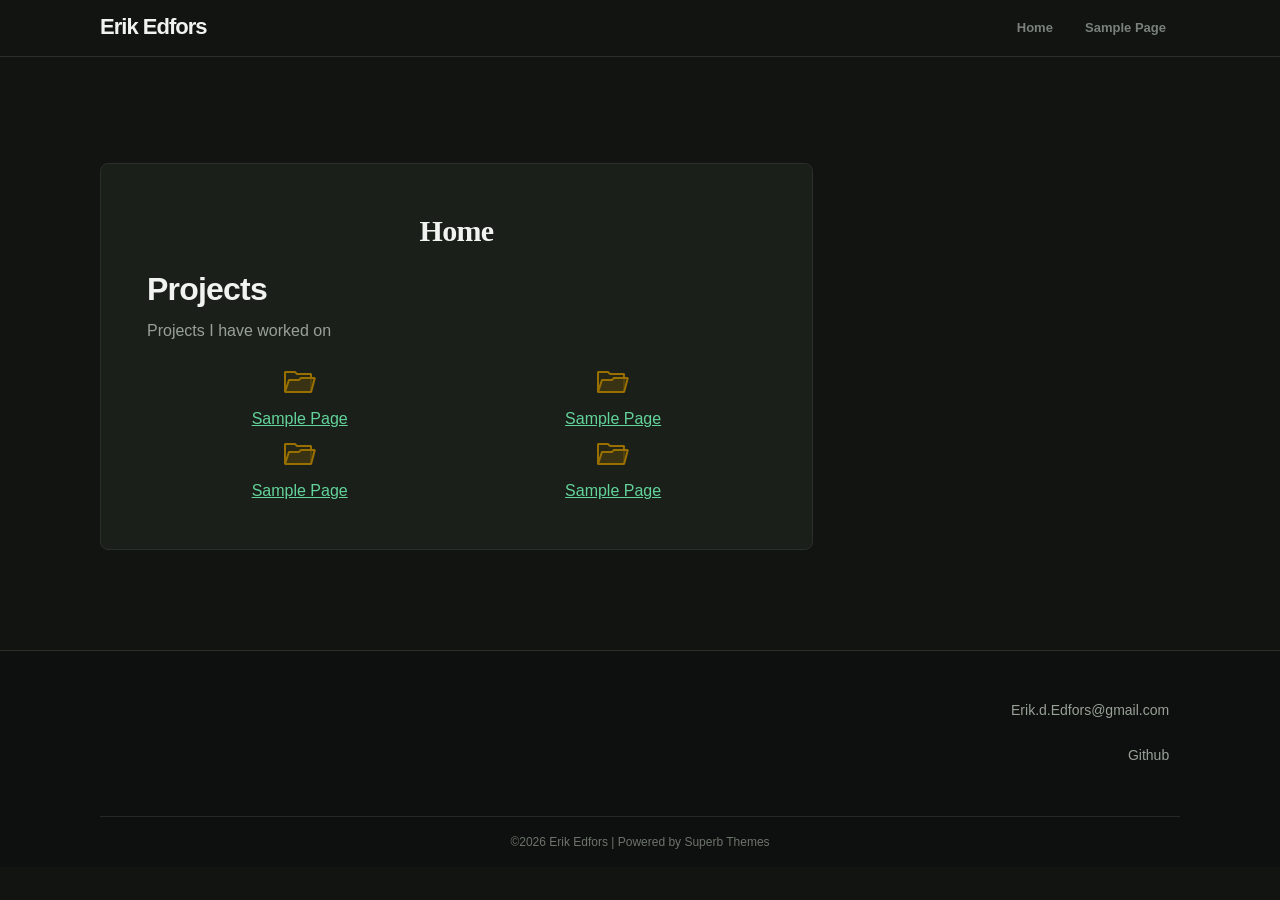
==== index.html @ 6022aa1e "First Test" ====
<!DOCTYPE html>
<html lang="en-US">
<head><meta charset="UTF-8">
	
	<meta name="viewport" content="width=device-width, initial-scale=1">
	<link rel="profile" href="http://gmpg.org/xfn/11">
	<title>Erik Edfors</title>
<meta name="robots" content="max-image-preview:large">




<style id="wp-img-auto-sizes-contain-inline-css">
img:is([sizes=auto i],[sizes^="auto," i]){contain-intrinsic-size:3000px 1500px}
/*# sourceURL=wp-img-auto-sizes-contain-inline-css */
</style>
<style id="wp-emoji-styles-inline-css">

	img.wp-smiley, img.emoji {
		display: inline !important;
		border: none !important;
		box-shadow: none !important;
		height: 1em !important;
		width: 1em !important;
		margin: 0 0.07em !important;
		vertical-align: -0.1em !important;
		background: none !important;
		padding: 0 !important;
	}
/*# sourceURL=wp-emoji-styles-inline-css */
</style>
<style id="wp-block-library-inline-css">
:root{--wp-block-synced-color:#7a00df;--wp-block-synced-color--rgb:122,0,223;--wp-bound-block-color:var(--wp-block-synced-color);--wp-editor-canvas-background:#ddd;--wp-admin-theme-color:#007cba;--wp-admin-theme-color--rgb:0,124,186;--wp-admin-theme-color-darker-10:#006ba1;--wp-admin-theme-color-darker-10--rgb:0,107,160.5;--wp-admin-theme-color-darker-20:#005a87;--wp-admin-theme-color-darker-20--rgb:0,90,135;--wp-admin-border-width-focus:2px}@media (min-resolution:192dpi){:root{--wp-admin-border-width-focus:1.5px}}.wp-element-button{cursor:pointer}:root .has-very-light-gray-background-color{background-color:#eee}:root .has-very-dark-gray-background-color{background-color:#313131}:root .has-very-light-gray-color{color:#eee}:root .has-very-dark-gray-color{color:#313131}:root .has-vivid-green-cyan-to-vivid-cyan-blue-gradient-background{background:linear-gradient(135deg,#00d084,#0693e3)}:root .has-purple-crush-gradient-background{background:linear-gradient(135deg,#34e2e4,#4721fb 50%,#ab1dfe)}:root .has-hazy-dawn-gradient-background{background:linear-gradient(135deg,#faaca8,#dad0ec)}:root .has-subdued-olive-gradient-background{background:linear-gradient(135deg,#fafae1,#67a671)}:root .has-atomic-cream-gradient-background{background:linear-gradient(135deg,#fdd79a,#004a59)}:root .has-nightshade-gradient-background{background:linear-gradient(135deg,#330968,#31cdcf)}:root .has-midnight-gradient-background{background:linear-gradient(135deg,#020381,#2874fc)}:root{--wp--preset--font-size--normal:16px;--wp--preset--font-size--huge:42px}.has-regular-font-size{font-size:1em}.has-larger-font-size{font-size:2.625em}.has-normal-font-size{font-size:var(--wp--preset--font-size--normal)}.has-huge-font-size{font-size:var(--wp--preset--font-size--huge)}:root .has-text-align-center{text-align:center}:root .has-text-align-left{text-align:left}:root .has-text-align-right{text-align:right}.has-fit-text{white-space:nowrap!important}#end-resizable-editor-section{display:none}.aligncenter{clear:both}.items-justified-left{justify-content:flex-start}.items-justified-center{justify-content:center}.items-justified-right{justify-content:flex-end}.items-justified-space-between{justify-content:space-between}.screen-reader-text{word-wrap:normal!important;border:0;clip-path:inset(50%);height:1px;margin:-1px;overflow:hidden;padding:0;position:absolute;width:1px;word-break:normal!important}.screen-reader-text:focus{background-color:#ddd;clip-path:none;color:#444;display:block;font-size:1em;height:auto;left:5px;line-height:normal;padding:15px 23px 14px;text-decoration:none;top:5px;width:auto;z-index:100000}html :where(.has-border-color){border-style:solid}html :where([style^=border-color],[style*=";border-color"],[style*="; border-color"]){border-style:solid}html :where([style^=border-top-color],[style*=";border-top-color"],[style*="; border-top-color"]){border-top-style:solid}html :where([style^=border-right-color],[style*=";border-right-color"],[style*="; border-right-color"]){border-right-style:solid}html :where([style^=border-bottom-color],[style*=";border-bottom-color"],[style*="; border-bottom-color"]){border-bottom-style:solid}html :where([style^=border-left-color],[style*=";border-left-color"],[style*="; border-left-color"]){border-left-style:solid}html :where([style^=border-width],[style*=";border-width"],[style*="; border-width"]){border-style:solid}html :where([style^=border-top-width],[style*=";border-top-width"],[style*="; border-top-width"]){border-top-style:solid}html :where([style^=border-right-width],[style*=";border-right-width"],[style*="; border-right-width"]){border-right-style:solid}html :where([style^=border-bottom-width],[style*=";border-bottom-width"],[style*="; border-bottom-width"]){border-bottom-style:solid}html :where([style^=border-left-width],[style*=";border-left-width"],[style*="; border-left-width"]){border-left-style:solid}html :where(img[class*=wp-image-]){height:auto;max-width:100%}:where(figure){margin:0 0 1em}html :where(.is-position-sticky){--wp-admin--admin-bar--position-offset:var(--wp-admin--admin-bar--height,0px)}@media screen and (max-width:600px){html :where(.is-position-sticky){--wp-admin--admin-bar--position-offset:0px}}

/*# sourceURL=/wp-includes/css/dist/block-library/common.min.css */
</style>
<style id="wp-block-heading-inline-css">
h1:where(.wp-block-heading).has-background,h2:where(.wp-block-heading).has-background,h3:where(.wp-block-heading).has-background,h4:where(.wp-block-heading).has-background,h5:where(.wp-block-heading).has-background,h6:where(.wp-block-heading).has-background{padding:1.25em 2.375em}h1.has-text-align-left[style*=writing-mode]:where([style*=vertical-lr]),h1.has-text-align-right[style*=writing-mode]:where([style*=vertical-rl]),h2.has-text-align-left[style*=writing-mode]:where([style*=vertical-lr]),h2.has-text-align-right[style*=writing-mode]:where([style*=vertical-rl]),h3.has-text-align-left[style*=writing-mode]:where([style*=vertical-lr]),h3.has-text-align-right[style*=writing-mode]:where([style*=vertical-rl]),h4.has-text-align-left[style*=writing-mode]:where([style*=vertical-lr]),h4.has-text-align-right[style*=writing-mode]:where([style*=vertical-rl]),h5.has-text-align-left[style*=writing-mode]:where([style*=vertical-lr]),h5.has-text-align-right[style*=writing-mode]:where([style*=vertical-rl]),h6.has-text-align-left[style*=writing-mode]:where([style*=vertical-lr]),h6.has-text-align-right[style*=writing-mode]:where([style*=vertical-rl]){rotate:180deg}
/*# sourceURL=/wp-includes/blocks/heading/style.min.css */
</style>
<style id="wp-block-image-inline-css">
.wp-block-image>a,.wp-block-image>figure>a{display:inline-block}.wp-block-image img{box-sizing:border-box;height:auto;max-width:100%;vertical-align:bottom}@media not (prefers-reduced-motion){.wp-block-image img.hide{visibility:hidden}.wp-block-image img.show{animation:show-content-image .4s}}.wp-block-image[style*=border-radius] img,.wp-block-image[style*=border-radius]>a{border-radius:inherit}.wp-block-image.has-custom-border img{box-sizing:border-box}.wp-block-image.aligncenter{text-align:center}.wp-block-image.alignfull>a,.wp-block-image.alignwide>a{width:100%}.wp-block-image.alignfull img,.wp-block-image.alignwide img{height:auto;width:100%}.wp-block-image .aligncenter,.wp-block-image .alignleft,.wp-block-image .alignright,.wp-block-image.aligncenter,.wp-block-image.alignleft,.wp-block-image.alignright{display:table}.wp-block-image .aligncenter>figcaption,.wp-block-image .alignleft>figcaption,.wp-block-image .alignright>figcaption,.wp-block-image.aligncenter>figcaption,.wp-block-image.alignleft>figcaption,.wp-block-image.alignright>figcaption{caption-side:bottom;display:table-caption}.wp-block-image .alignleft{float:left;margin:.5em 1em .5em 0}.wp-block-image .alignright{float:right;margin:.5em 0 .5em 1em}.wp-block-image .aligncenter{margin-left:auto;margin-right:auto}.wp-block-image :where(figcaption){margin-bottom:1em;margin-top:.5em}.wp-block-image.is-style-circle-mask img{border-radius:9999px}@supports ((-webkit-mask-image:none) or (mask-image:none)) or (-webkit-mask-image:none){.wp-block-image.is-style-circle-mask img{border-radius:0;-webkit-mask-image:url('data:image/svg+xml;utf8,<svg viewBox="0 0 100 100" xmlns="http://www.w3.org/2000/svg"><circle cx="50" cy="50" r="50"/></svg>');mask-image:url('data:image/svg+xml;utf8,<svg viewBox="0 0 100 100" xmlns="http://www.w3.org/2000/svg"><circle cx="50" cy="50" r="50"/></svg>');mask-mode:alpha;-webkit-mask-position:center;mask-position:center;-webkit-mask-repeat:no-repeat;mask-repeat:no-repeat;-webkit-mask-size:contain;mask-size:contain}}:root :where(.wp-block-image.is-style-rounded img,.wp-block-image .is-style-rounded img){border-radius:9999px}.wp-block-image figure{margin:0}.wp-lightbox-container{display:flex;flex-direction:column;position:relative}.wp-lightbox-container img{cursor:zoom-in}.wp-lightbox-container img:hover+button{opacity:1}.wp-lightbox-container button{align-items:center;backdrop-filter:blur(16px) saturate(180%);background-color:rgba(90,90,90,.25);border:none;border-radius:4px;cursor:zoom-in;display:flex;height:20px;justify-content:center;opacity:0;padding:0;position:absolute;right:16px;text-align:center;top:16px;width:20px;z-index:100}@media not (prefers-reduced-motion){.wp-lightbox-container button{transition:opacity .2s ease}}.wp-lightbox-container button:focus-visible{outline:3px auto rgba(90,90,90,.25);outline:3px auto -webkit-focus-ring-color;outline-offset:3px}.wp-lightbox-container button:hover{cursor:pointer;opacity:1}.wp-lightbox-container button:focus{opacity:1}.wp-lightbox-container button:focus,.wp-lightbox-container button:hover,.wp-lightbox-container button:not(:hover):not(:active):not(.has-background){background-color:rgba(90,90,90,.25);border:none}.wp-lightbox-overlay{box-sizing:border-box;cursor:zoom-out;height:100vh;left:0;overflow:hidden;position:fixed;top:0;visibility:hidden;width:100%;z-index:100000}.wp-lightbox-overlay .wp-lightbox-close-button{align-items:center;cursor:pointer;display:flex;font-family:inherit;gap:8px;justify-content:center;line-height:1;min-height:40px;min-width:40px;padding:0 4px;position:absolute;right:calc(env(safe-area-inset-right) + 16px);top:calc(env(safe-area-inset-top) + 16px);z-index:5000000}.wp-lightbox-overlay .wp-lightbox-close-button:focus,.wp-lightbox-overlay .wp-lightbox-close-button:hover,.wp-lightbox-overlay .wp-lightbox-close-button:not(:hover):not(:active):not(.has-background){background:none;border:none}.wp-lightbox-overlay .wp-lightbox-close-button:has(.wp-lightbox-close-text:not([hidden])) .wp-lightbox-close-icon svg{height:1em;width:1em}.wp-lightbox-overlay .wp-lightbox-close-icon svg{display:block}.wp-lightbox-overlay .wp-lightbox-navigation-button-next,.wp-lightbox-overlay .wp-lightbox-navigation-button-prev{align-items:center;bottom:16px;cursor:pointer;display:flex;font-family:inherit;gap:4px;justify-content:center;line-height:1;min-height:40px;min-width:40px;padding:0 8px;position:absolute;z-index:2000002}.wp-lightbox-overlay .wp-lightbox-navigation-button-next[hidden],.wp-lightbox-overlay .wp-lightbox-navigation-button-prev[hidden]{display:none}@media (min-width:960px){.wp-lightbox-overlay .wp-lightbox-navigation-button-next,.wp-lightbox-overlay .wp-lightbox-navigation-button-prev{bottom:50%;transform:translateY(-50%)}}.wp-lightbox-overlay .wp-lightbox-navigation-button-next:focus,.wp-lightbox-overlay .wp-lightbox-navigation-button-next:hover,.wp-lightbox-overlay .wp-lightbox-navigation-button-next:not(:hover):not(:active):not(.has-background),.wp-lightbox-overlay .wp-lightbox-navigation-button-prev:focus,.wp-lightbox-overlay .wp-lightbox-navigation-button-prev:hover,.wp-lightbox-overlay .wp-lightbox-navigation-button-prev:not(:hover):not(:active):not(.has-background){background:none;border:none;padding:0 8px}.wp-lightbox-overlay .wp-lightbox-navigation-button-next:has(.wp-lightbox-navigation-text:not([hidden])) .wp-lightbox-navigation-icon svg,.wp-lightbox-overlay .wp-lightbox-navigation-button-prev:has(.wp-lightbox-navigation-text:not([hidden])) .wp-lightbox-navigation-icon svg{display:block;height:1.5em;width:1.5em}.wp-lightbox-overlay .wp-lightbox-navigation-button-prev{left:calc(env(safe-area-inset-left) + 16px)}.wp-lightbox-overlay .wp-lightbox-navigation-button-next{right:calc(env(safe-area-inset-right) + 16px)}.wp-lightbox-overlay .wp-lightbox-navigation-icon svg{vertical-align:middle}.wp-lightbox-overlay .lightbox-image-container{height:var(--wp--lightbox-container-height);left:50%;overflow:hidden;position:absolute;top:50%;transform:translate(-50%,-50%);transform-origin:top left;width:var(--wp--lightbox-container-width);z-index:2000001}.wp-lightbox-overlay .wp-block-image{align-items:center;box-sizing:border-box;display:flex;height:100%;justify-content:center;margin:0;position:relative;transform-origin:0 0;width:100%;z-index:3000000}.wp-lightbox-overlay .wp-block-image img{height:var(--wp--lightbox-image-height);min-height:var(--wp--lightbox-image-height);min-width:var(--wp--lightbox-image-width);width:var(--wp--lightbox-image-width)}.wp-lightbox-overlay .wp-block-image figcaption{display:none}.wp-lightbox-overlay button{background:none;border:none}.wp-lightbox-overlay .scrim{background-color:#fff;height:100%;opacity:.9;position:absolute;width:100%;z-index:2000000}.wp-lightbox-overlay.active{visibility:visible}@media not (prefers-reduced-motion){.wp-lightbox-overlay.active{animation:turn-on-visibility .25s both}.wp-lightbox-overlay.active img{animation:turn-on-visibility .35s both}.wp-lightbox-overlay.show-closing-animation:not(.active){animation:turn-off-visibility .35s both}.wp-lightbox-overlay.show-closing-animation:not(.active) img{animation:turn-off-visibility .25s both}.wp-lightbox-overlay.zoom.active{animation:none;opacity:1;visibility:visible}.wp-lightbox-overlay.zoom.active .lightbox-image-container{animation:lightbox-zoom-in .4s}.wp-lightbox-overlay.zoom.active .lightbox-image-container img{animation:none}.wp-lightbox-overlay.zoom.active .scrim{animation:turn-on-visibility .4s forwards}.wp-lightbox-overlay.zoom.show-closing-animation:not(.active){animation:none}.wp-lightbox-overlay.zoom.show-closing-animation:not(.active) .lightbox-image-container{animation:lightbox-zoom-out .4s}.wp-lightbox-overlay.zoom.show-closing-animation:not(.active) .lightbox-image-container img{animation:none}.wp-lightbox-overlay.zoom.show-closing-animation:not(.active) .scrim{animation:turn-off-visibility .4s forwards}}@keyframes show-content-image{0%{visibility:hidden}99%{visibility:hidden}to{visibility:visible}}@keyframes turn-on-visibility{0%{opacity:0}to{opacity:1}}@keyframes turn-off-visibility{0%{opacity:1;visibility:visible}99%{opacity:0;visibility:visible}to{opacity:0;visibility:hidden}}@keyframes lightbox-zoom-in{0%{transform:translate(calc((-100vw + var(--wp--lightbox-scrollbar-width))/2 + var(--wp--lightbox-initial-left-position)),calc(-50vh + var(--wp--lightbox-initial-top-position))) scale(var(--wp--lightbox-scale))}to{transform:translate(-50%,-50%) scale(1)}}@keyframes lightbox-zoom-out{0%{transform:translate(-50%,-50%) scale(1);visibility:visible}99%{visibility:visible}to{transform:translate(calc((-100vw + var(--wp--lightbox-scrollbar-width))/2 + var(--wp--lightbox-initial-left-position)),calc(-50vh + var(--wp--lightbox-initial-top-position))) scale(var(--wp--lightbox-scale));visibility:hidden}}
/*# sourceURL=/wp-includes/blocks/image/style.min.css */
</style>
<style id="wp-block-paragraph-inline-css">
.is-small-text{font-size:.875em}.is-regular-text{font-size:1em}.is-large-text{font-size:2.25em}.is-larger-text{font-size:3em}.has-drop-cap:not(:focus):first-letter{float:left;font-size:8.4em;font-style:normal;font-weight:100;line-height:.68;margin:.05em .1em 0 0;text-transform:uppercase}body.rtl .has-drop-cap:not(:focus):first-letter{float:none;margin-left:.1em}p.has-drop-cap.has-background{overflow:hidden}:root :where(p.has-background){padding:1.25em 2.375em}:where(p.has-text-color:not(.has-link-color)) a{color:inherit}p.has-text-align-left[style*="writing-mode:vertical-lr"],p.has-text-align-right[style*="writing-mode:vertical-rl"]{rotate:180deg}
/*# sourceURL=/wp-includes/blocks/paragraph/style.min.css */
</style>
<style id="wp-block-group-inline-css">
.wp-block-group{box-sizing:border-box}:where(.wp-block-group.wp-block-group-is-layout-constrained){position:relative}
/*# sourceURL=/wp-includes/blocks/group/style.min.css */
</style>

<style id="classic-theme-styles-inline-css">
/*! This file is auto-generated */
.wp-block-button__link{color:#fff;background-color:#32373c;border-radius:9999px;box-shadow:none;text-decoration:none;padding:calc(.667em + 2px) calc(1.333em + 2px);font-size:1.125em}.wp-block-file__button{background:#32373c;color:#fff;text-decoration:none}
/*# sourceURL=/wp-includes/css/classic-themes.min.css */
</style>

<style id="global-styles-inline-css">
:root{--wp--preset--aspect-ratio--square: 1;--wp--preset--aspect-ratio--4-3: 4/3;--wp--preset--aspect-ratio--3-4: 3/4;--wp--preset--aspect-ratio--3-2: 3/2;--wp--preset--aspect-ratio--2-3: 2/3;--wp--preset--aspect-ratio--16-9: 16/9;--wp--preset--aspect-ratio--9-16: 9/16;--wp--preset--color--black: #000000;--wp--preset--color--cyan-bluish-gray: #abb8c3;--wp--preset--color--white: #ffffff;--wp--preset--color--pale-pink: #f78da7;--wp--preset--color--vivid-red: #cf2e2e;--wp--preset--color--luminous-vivid-orange: #ff6900;--wp--preset--color--luminous-vivid-amber: #fcb900;--wp--preset--color--light-green-cyan: #7bdcb5;--wp--preset--color--vivid-green-cyan: #00d084;--wp--preset--color--pale-cyan-blue: #8ed1fc;--wp--preset--color--vivid-cyan-blue: #0693e3;--wp--preset--color--vivid-purple: #9b51e0;--wp--preset--gradient--vivid-cyan-blue-to-vivid-purple: linear-gradient(135deg,rgb(6,147,227) 0%,rgb(155,81,224) 100%);--wp--preset--gradient--light-green-cyan-to-vivid-green-cyan: linear-gradient(135deg,rgb(122,220,180) 0%,rgb(0,208,130) 100%);--wp--preset--gradient--luminous-vivid-amber-to-luminous-vivid-orange: linear-gradient(135deg,rgb(252,185,0) 0%,rgb(255,105,0) 100%);--wp--preset--gradient--luminous-vivid-orange-to-vivid-red: linear-gradient(135deg,rgb(255,105,0) 0%,rgb(207,46,46) 100%);--wp--preset--gradient--very-light-gray-to-cyan-bluish-gray: linear-gradient(135deg,rgb(238,238,238) 0%,rgb(169,184,195) 100%);--wp--preset--gradient--cool-to-warm-spectrum: linear-gradient(135deg,rgb(74,234,220) 0%,rgb(151,120,209) 20%,rgb(207,42,186) 40%,rgb(238,44,130) 60%,rgb(251,105,98) 80%,rgb(254,248,76) 100%);--wp--preset--gradient--blush-light-purple: linear-gradient(135deg,rgb(255,206,236) 0%,rgb(152,150,240) 100%);--wp--preset--gradient--blush-bordeaux: linear-gradient(135deg,rgb(254,205,165) 0%,rgb(254,45,45) 50%,rgb(107,0,62) 100%);--wp--preset--gradient--luminous-dusk: linear-gradient(135deg,rgb(255,203,112) 0%,rgb(199,81,192) 50%,rgb(65,88,208) 100%);--wp--preset--gradient--pale-ocean: linear-gradient(135deg,rgb(255,245,203) 0%,rgb(182,227,212) 50%,rgb(51,167,181) 100%);--wp--preset--gradient--electric-grass: linear-gradient(135deg,rgb(202,248,128) 0%,rgb(113,206,126) 100%);--wp--preset--gradient--midnight: linear-gradient(135deg,rgb(2,3,129) 0%,rgb(40,116,252) 100%);--wp--preset--font-size--small: 13px;--wp--preset--font-size--medium: 20px;--wp--preset--font-size--large: 36px;--wp--preset--font-size--x-large: 42px;--wp--preset--spacing--20: 0.44rem;--wp--preset--spacing--30: 0.67rem;--wp--preset--spacing--40: 1rem;--wp--preset--spacing--50: 1.5rem;--wp--preset--spacing--60: 2.25rem;--wp--preset--spacing--70: 3.38rem;--wp--preset--spacing--80: 5.06rem;--wp--preset--shadow--natural: 6px 6px 9px rgba(0, 0, 0, 0.2);--wp--preset--shadow--deep: 12px 12px 50px rgba(0, 0, 0, 0.4);--wp--preset--shadow--sharp: 6px 6px 0px rgba(0, 0, 0, 0.2);--wp--preset--shadow--outlined: 6px 6px 0px -3px rgb(255, 255, 255), 6px 6px rgb(0, 0, 0);--wp--preset--shadow--crisp: 6px 6px 0px rgb(0, 0, 0);}.wp-block-button{--wp--preset--dimension--25: 25%;--wp--preset--dimension--50: 50%;--wp--preset--dimension--75: 75%;--wp--preset--dimension--100: 100%;}:where(body) { margin: 0; }:where(.is-layout-flex){gap: 0.5em;}:where(.is-layout-grid){gap: 0.5em;}body .is-layout-flex{display: flex;}.is-layout-flex{flex-wrap: wrap;align-items: center;}.is-layout-flex > :is(*, div){margin: 0;}body .is-layout-grid{display: grid;}.is-layout-grid > :is(*, div){margin: 0;}body{padding-top: 0px;padding-right: 0px;padding-bottom: 0px;padding-left: 0px;}:root :where(.wp-element-button, .wp-block-button__link){background-color: #32373c;border-width: 0;color: #fff;font-family: inherit;font-size: inherit;font-style: inherit;font-weight: inherit;letter-spacing: inherit;line-height: inherit;padding-top: calc(0.667em + 2px);padding-right: calc(1.333em + 2px);padding-bottom: calc(0.667em + 2px);padding-left: calc(1.333em + 2px);text-decoration: none;text-transform: inherit;}.has-black-color{color: var(--wp--preset--color--black) !important;}.has-cyan-bluish-gray-color{color: var(--wp--preset--color--cyan-bluish-gray) !important;}.has-white-color{color: var(--wp--preset--color--white) !important;}.has-pale-pink-color{color: var(--wp--preset--color--pale-pink) !important;}.has-vivid-red-color{color: var(--wp--preset--color--vivid-red) !important;}.has-luminous-vivid-orange-color{color: var(--wp--preset--color--luminous-vivid-orange) !important;}.has-luminous-vivid-amber-color{color: var(--wp--preset--color--luminous-vivid-amber) !important;}.has-light-green-cyan-color{color: var(--wp--preset--color--light-green-cyan) !important;}.has-vivid-green-cyan-color{color: var(--wp--preset--color--vivid-green-cyan) !important;}.has-pale-cyan-blue-color{color: var(--wp--preset--color--pale-cyan-blue) !important;}.has-vivid-cyan-blue-color{color: var(--wp--preset--color--vivid-cyan-blue) !important;}.has-vivid-purple-color{color: var(--wp--preset--color--vivid-purple) !important;}.has-black-background-color{background-color: var(--wp--preset--color--black) !important;}.has-cyan-bluish-gray-background-color{background-color: var(--wp--preset--color--cyan-bluish-gray) !important;}.has-white-background-color{background-color: var(--wp--preset--color--white) !important;}.has-pale-pink-background-color{background-color: var(--wp--preset--color--pale-pink) !important;}.has-vivid-red-background-color{background-color: var(--wp--preset--color--vivid-red) !important;}.has-luminous-vivid-orange-background-color{background-color: var(--wp--preset--color--luminous-vivid-orange) !important;}.has-luminous-vivid-amber-background-color{background-color: var(--wp--preset--color--luminous-vivid-amber) !important;}.has-light-green-cyan-background-color{background-color: var(--wp--preset--color--light-green-cyan) !important;}.has-vivid-green-cyan-background-color{background-color: var(--wp--preset--color--vivid-green-cyan) !important;}.has-pale-cyan-blue-background-color{background-color: var(--wp--preset--color--pale-cyan-blue) !important;}.has-vivid-cyan-blue-background-color{background-color: var(--wp--preset--color--vivid-cyan-blue) !important;}.has-vivid-purple-background-color{background-color: var(--wp--preset--color--vivid-purple) !important;}.has-black-border-color{border-color: var(--wp--preset--color--black) !important;}.has-cyan-bluish-gray-border-color{border-color: var(--wp--preset--color--cyan-bluish-gray) !important;}.has-white-border-color{border-color: var(--wp--preset--color--white) !important;}.has-pale-pink-border-color{border-color: var(--wp--preset--color--pale-pink) !important;}.has-vivid-red-border-color{border-color: var(--wp--preset--color--vivid-red) !important;}.has-luminous-vivid-orange-border-color{border-color: var(--wp--preset--color--luminous-vivid-orange) !important;}.has-luminous-vivid-amber-border-color{border-color: var(--wp--preset--color--luminous-vivid-amber) !important;}.has-light-green-cyan-border-color{border-color: var(--wp--preset--color--light-green-cyan) !important;}.has-vivid-green-cyan-border-color{border-color: var(--wp--preset--color--vivid-green-cyan) !important;}.has-pale-cyan-blue-border-color{border-color: var(--wp--preset--color--pale-cyan-blue) !important;}.has-vivid-cyan-blue-border-color{border-color: var(--wp--preset--color--vivid-cyan-blue) !important;}.has-vivid-purple-border-color{border-color: var(--wp--preset--color--vivid-purple) !important;}.has-vivid-cyan-blue-to-vivid-purple-gradient-background{background: var(--wp--preset--gradient--vivid-cyan-blue-to-vivid-purple) !important;}.has-light-green-cyan-to-vivid-green-cyan-gradient-background{background: var(--wp--preset--gradient--light-green-cyan-to-vivid-green-cyan) !important;}.has-luminous-vivid-amber-to-luminous-vivid-orange-gradient-background{background: var(--wp--preset--gradient--luminous-vivid-amber-to-luminous-vivid-orange) !important;}.has-luminous-vivid-orange-to-vivid-red-gradient-background{background: var(--wp--preset--gradient--luminous-vivid-orange-to-vivid-red) !important;}.has-very-light-gray-to-cyan-bluish-gray-gradient-background{background: var(--wp--preset--gradient--very-light-gray-to-cyan-bluish-gray) !important;}.has-cool-to-warm-spectrum-gradient-background{background: var(--wp--preset--gradient--cool-to-warm-spectrum) !important;}.has-blush-light-purple-gradient-background{background: var(--wp--preset--gradient--blush-light-purple) !important;}.has-blush-bordeaux-gradient-background{background: var(--wp--preset--gradient--blush-bordeaux) !important;}.has-luminous-dusk-gradient-background{background: var(--wp--preset--gradient--luminous-dusk) !important;}.has-pale-ocean-gradient-background{background: var(--wp--preset--gradient--pale-ocean) !important;}.has-electric-grass-gradient-background{background: var(--wp--preset--gradient--electric-grass) !important;}.has-midnight-gradient-background{background: var(--wp--preset--gradient--midnight) !important;}.has-small-font-size{font-size: var(--wp--preset--font-size--small) !important;}.has-medium-font-size{font-size: var(--wp--preset--font-size--medium) !important;}.has-large-font-size{font-size: var(--wp--preset--font-size--large) !important;}.has-x-large-font-size{font-size: var(--wp--preset--font-size--x-large) !important;}
/*# sourceURL=global-styles-inline-css */
</style>

<link rel="stylesheet" id="dark-bloggist-parent-style-css" href="/wp-content/themes/bloggist/style.css?ver=7.1.4" media="all">
<link rel="stylesheet" id="dark-bloggist-fonts-css" href="/wp-content/fonts/6af064d471d04653317e064c43ed6f48.css?ver=1.1" media="all">
<link rel="stylesheet" id="font-awesome-css" href="/wp-content/themes/bloggist/css/font-awesome.min.css?ver=7.1.4" media="all">
<link rel="stylesheet" id="bloggist-style-css" href="/wp-content/themes/dark-bloggist/style.css?ver=7.1.4" media="all">
<script id="jquery-core-js" src="/wp-includes/js/jquery/jquery.min.js?ver=3.7.1"></script>
<script id="jquery-migrate-js" src="/wp-includes/js/jquery/jquery-migrate.min.js?ver=3.4.1"></script>
<link rel="EditURI" type="application/rsd+xml" title="RSD" href="/xmlrpc.php?rsd">
<meta name="generator" content="WordPress 7.1.4">
<link rel="canonical" href="/">
<link rel="shortlink" href="/">
		<style type="text/css">
			body, .site, .swidgets-wrap h3, .post-data-text { background: ; }
			.site-title a, .site-description { color: ; }
			.sheader { background-color:  !important; }
			.main-navigation ul li a, .main-navigation ul li .sub-arrow, .super-menu .toggle-mobile-menu,.toggle-mobile-menu:before, .mobile-menu-active .smenu-hide { color: ; }
			#smobile-menu.show .main-navigation ul ul.children.active, #smobile-menu.show .main-navigation ul ul.sub-menu.active, #smobile-menu.show .main-navigation ul li, .smenu-hide.toggle-mobile-menu.menu-toggle, #smobile-menu.show .main-navigation ul li, .primary-menu ul li ul.children li, .primary-menu ul li ul.sub-menu li, .primary-menu .pmenu, .super-menu { border-color: ; border-bottom-color: ; }
			#secondary .widget h3, #secondary .widget h3 a, #secondary .widget h4, #secondary .widget h1, #secondary .widget h2, #secondary .widget h5, #secondary .widget h6, #secondary .widget h4 a { color: ; }
			#secondary .widget a, #secondary a, #secondary .widget li a , #secondary span.sub-arrow{ color: ; }
			#secondary, #secondary .widget, #secondary .widget p, #secondary .widget li, .widget time.rpwe-time.published { color: ; }
			#secondary .swidgets-wrap, #secondary .widget ul li, .featured-sidebar .search-field { border-color: ; }
			.site-info, .footer-column-three input.search-submit, .footer-column-three p, .footer-column-three li, .footer-column-three td, .footer-column-three th, .footer-column-three caption { color: ; }
			.footer-column-three h3, .footer-column-three h4, .footer-column-three h5, .footer-column-three h6, .footer-column-three h1, .footer-column-three h2, .footer-column-three h4, .footer-column-three h3 a { color: ; }
			.footer-column-three a, .footer-column-three li a, .footer-column-three .widget a, .footer-column-three .sub-arrow { color: ; }
			.footer-column-three h3:after { background: ; }
			.site-info, .widget ul li, .footer-column-three input.search-field, .footer-column-three input.search-submit { border-color: ; }
			.site-footer { background-color: ; }
			.content-wrapper h2.entry-title a, .content-wrapper h2.entry-title a:hover, .content-wrapper h2.entry-title a:active, .content-wrapper h2.entry-title a:focus, .archive .page-header h1, .blogposts-list h2 a, .blogposts-list h2 a:hover, .blogposts-list h2 a:active, .search-results h1.page-title { color: ; }
			.blogposts-list .post-data-text, .blogposts-list .post-data-text a, .content-wrapper .post-data-text *{ color: ; }
			.blogposts-list p { color: ; }
			.page-numbers li a, .blogposts-list .blogpost-button { background: ; }
			.page-numbers li a, .blogposts-list .blogpost-button, span.page-numbers.dots, .page-numbers.current, .page-numbers li a:hover { color: ; }
			.archive .page-header h1, .search-results h1.page-title, .blogposts-list.fbox, span.page-numbers.dots, .page-numbers li a, .page-numbers.current { border-color: ; }
			.blogposts-list .post-data-divider { background: ; }
			.page .comments-area .comment-author, .page .comments-area .comment-author a, .page .comments-area .comments-title, .page .content-area h1, .page .content-area h2, .page .content-area h3, .page .content-area h4, .page .content-area h5, .page .content-area h6, .page .content-area th, .single  .comments-area .comment-author, .single .comments-area .comment-author a, .single .comments-area .comments-title, .single .content-area h1, .single .content-area h2, .single .content-area h3, .single .content-area h4, .single .content-area h5, .single .content-area h6, .single .content-area th, .search-no-results h1, .error404 h1 { color: ; }
			.single .post-data-text, .page .post-data-text, .page .post-data-text a, .single .post-data-text a, .comments-area .comment-meta .comment-metadata a, .single .post-data-text * { color: ; }
			.page .content-area p, .page article, .page .content-area table, .page .content-area dd, .page .content-area dt, .page .content-area address, .page .content-area .entry-content, .page .content-area li, .page .content-area ol, .single .content-area p, .single article, .single .content-area table, .single .content-area dd, .single .content-area dt, .single .content-area address, .single .entry-content, .single .content-area li, .single .content-area ol, .search-no-results .page-content p { color: ; }
			.single .entry-content a, .page .entry-content a, .comment-content a, .comments-area .reply a, .logged-in-as a, .comments-area .comment-respond a { color: ; }
			.comments-area p.form-submit input { background: ; }
			.error404 .page-content p, .error404 input.search-submit, .search-no-results input.search-submit { color: ; }
			.page .comments-area, .page article.fbox, .page article tr, .page .comments-area ol.comment-list ol.children li, .page .comments-area ol.comment-list .comment, .single .comments-area, .single article.fbox, .single article tr, .comments-area ol.comment-list ol.children li, .comments-area ol.comment-list .comment, .error404 main#main, .error404 .search-form label, .search-no-results .search-form label, .error404 input.search-submit, .search-no-results input.search-submit, .error404 main#main, .search-no-results section.fbox.no-results.not-found{ border-color: ; }
			.single .post-data-divider, .page .post-data-divider { background: ; }
			.single .comments-area p.form-submit input, .page .comments-area p.form-submit input { color: ; }
			.bottom-header-wrapper { padding-top: px; }
			.bottom-header-wrapper { padding-bottom: px; }
			.bottom-header-wrapper { background: ; }
			.bottom-header-wrapper *{ color: ; }
			.header-widget a, .header-widget li a, .header-widget i.fa { color: ; }
			.header-widget, .header-widget p, .header-widget li, .header-widget .textwidget { color: ; }
			.header-widget .widget-title, .header-widget h1, .header-widget h3, .header-widget h2, .header-widget h4, .header-widget h5, .header-widget h6{ color: ; }
			.header-widget.swidgets-wrap, .header-widget ul li, .header-widget .search-field { border-color: ; }
			.bottom-header-title, .bottom-header-paragraph{ color: ; }
			#secondary .widget-title-lines:after, #secondary .widget-title-lines:before { background: ; }
			.header-widgets-wrapper .swidgets-wrap{ background: ; }
			.top-nav-wrapper, .primary-menu .pmenu, .super-menu, #smobile-menu, .primary-menu ul li ul.children, .primary-menu ul li ul.sub-menu { background-color: ; }
			#secondary .widget li, #secondary input.search-field, #secondary div#calendar_wrap, #secondary .tagcloud, #secondary .textwidget{ background: ; }
			#secondary .swidget { border-color: ; }
			.archive article.fbox, .search-results article.fbox, .blog article.fbox { background: ; }
			.comments-area, .single article.fbox, .page article.fbox { background: ; }
		</style>
	
		<style type="text/css">
		body, .site, .swidgets-wrap h3, .post-data-text { background: ; }
		.site-title a, .site-description { color: ; }
		.sheader { background-color:  !important; }
		.main-navigation ul li a, .main-navigation ul li .sub-arrow, .super-menu .toggle-mobile-menu,.toggle-mobile-menu:before, .mobile-menu-active .smenu-hide { color: ; }
		#smobile-menu.show .main-navigation ul ul.children.active, #smobile-menu.show .main-navigation ul ul.sub-menu.active, #smobile-menu.show .main-navigation ul li, .smenu-hide.toggle-mobile-menu.menu-toggle, #smobile-menu.show .main-navigation ul li, .primary-menu ul li ul.children li, .primary-menu ul li ul.sub-menu li, .primary-menu .pmenu, .super-menu { border-color: ; border-bottom-color: ; }
		#secondary .widget h3, #secondary .widget h3 a, #secondary .widget h4, #secondary .widget h1, #secondary .widget h2, #secondary .widget h5, #secondary .widget h6, #secondary .widget h4 a { color: ; }
		#secondary .widget a, #secondary a, #secondary .widget li a , #secondary span.sub-arrow{ color: ; }
		#secondary, #secondary .widget, #secondary .widget p, #secondary .widget li, .widget time.rpwe-time.published { color: ; }
		#secondary .swidgets-wrap, #secondary .widget ul li, .featured-sidebar .search-field { border-color: ; }
		.site-info, .footer-column-three input.search-submit, .footer-column-three p, .footer-column-three li, .footer-column-three td, .footer-column-three th, .footer-column-three caption { color: ; }
		.footer-column-three h3, .footer-column-three h4, .footer-column-three h5, .footer-column-three h6, .footer-column-three h1, .footer-column-three h2, .footer-column-three h4, .footer-column-three h3 a { color: ; }
		.footer-column-three a, .footer-column-three li a, .footer-column-three .widget a, .footer-column-three .sub-arrow { color: ; }
		.footer-column-three h3:after { background: ; }
		.site-info, .widget ul li, .footer-column-three input.search-field, .footer-column-three input.search-submit { border-color: ; }
		.site-footer { background-color: ; }
		.content-wrapper h2.entry-title a, .content-wrapper h2.entry-title a:hover, .content-wrapper h2.entry-title a:active, .content-wrapper h2.entry-title a:focus, .archive .page-header h1, .blogposts-list h2 a, .blogposts-list h2 a:hover, .blogposts-list h2 a:active, .search-results h1.page-title { color: ; }
		.blogposts-list .post-data-text, .blogposts-list .post-data-text a, .content-wrapper .post-data-text *{ color: ; }
		.blogposts-list p { color: ; }
		.page-numbers li a, .blogposts-list .blogpost-button { background: ; }
		.page-numbers li a, .blogposts-list .blogpost-button, span.page-numbers.dots, .page-numbers.current, .page-numbers li a:hover { color: ; }
		.archive .page-header h1, .search-results h1.page-title, .blogposts-list.fbox, span.page-numbers.dots, .page-numbers li a, .page-numbers.current { border-color: ; }
		.blogposts-list .post-data-divider { background: ; }
		.page .comments-area .comment-author, .page .comments-area .comment-author a, .page .comments-area .comments-title, .page .content-area h1, .page .content-area h2, .page .content-area h3, .page .content-area h4, .page .content-area h5, .page .content-area h6, .page .content-area th, .single  .comments-area .comment-author, .single .comments-area .comment-author a, .single .comments-area .comments-title, .single .content-area h1, .single .content-area h2, .single .content-area h3, .single .content-area h4, .single .content-area h5, .single .content-area h6, .single .content-area th, .search-no-results h1, .error404 h1 { color: ; }
		.single .post-data-text, .page .post-data-text, .page .post-data-text a, .single .post-data-text a, .comments-area .comment-meta .comment-metadata a, .single .post-data-text * { color: ; }
		.page .content-area p, .page article, .page .content-area table, .page .content-area dd, .page .content-area dt, .page .content-area address, .page .content-area .entry-content, .page .content-area li, .page .content-area ol, .single .content-area p, .single article, .single .content-area table, .single .content-area dd, .single .content-area dt, .single .content-area address, .single .entry-content, .single .content-area li, .single .content-area ol, .search-no-results .page-content p { color: ; }
		.single .entry-content a, .page .entry-content a, .comment-content a, .comments-area .reply a, .logged-in-as a, .comments-area .comment-respond a { color: ; }
		.comments-area p.form-submit input { background: ; }
		.error404 .page-content p, .error404 input.search-submit, .search-no-results input.search-submit { color: ; }
		.page .comments-area, .page article.fbox, .page article tr, .page .comments-area ol.comment-list ol.children li, .page .comments-area ol.comment-list .comment, .single .comments-area, .single article.fbox, .single article tr, .comments-area ol.comment-list ol.children li, .comments-area ol.comment-list .comment, .error404 main#main, .error404 .search-form label, .search-no-results .search-form label, .error404 input.search-submit, .search-no-results input.search-submit, .error404 main#main, .search-no-results section.fbox.no-results.not-found{ border-color: ; }
		.single .post-data-divider, .page .post-data-divider { background: ; }
		.single .comments-area p.form-submit input, .page .comments-area p.form-submit input { color: ; }
		.bottom-header-wrapper { padding-top: px; }
		.bottom-header-wrapper { padding-bottom: px; }
		.bottom-header-wrapper { background: ; }
		.bottom-header-wrapper *{ color: ; }
		.header-widget a, .header-widget li a, .header-widget i.fa { color: ; }
		.header-widget, .header-widget p, .header-widget li, .header-widget .textwidget { color: ; }
		.header-widget .widget-title, .header-widget h1, .header-widget h3, .header-widget h2, .header-widget h4, .header-widget h5, .header-widget h6{ color: ; }
		.header-widget.swidgets-wrap, .header-widget ul li, .header-widget .search-field { border-color: ; }
		.bottom-header-title, .bottom-header-paragraph{ color: ; }

		#secondary .widget-title-lines:after, #secondary .widget-title-lines:before { background: ; }


		.header-widgets-wrapper .swidgets-wrap{ background: ; }
		.top-nav-wrapper, .primary-menu .pmenu, .super-menu, #smobile-menu, .primary-menu ul li ul.children, .primary-menu ul li ul.sub-menu { background-color: ; }
		#secondary .widget li, #secondary input.search-field, #secondary div#calendar_wrap, #secondary .tagcloud, #secondary .textwidget{ background: ; }
		#secondary .swidget { border-color: ; }
		.archive article.fbox, .search-results article.fbox, .blog article.fbox { background: ; }


		.comments-area, .single article.fbox, .page article.fbox { background: ; }
		</style>
		<style id="core-block-supports-inline-css">
.wp-container-content-a37929a5{grid-column:span 1;grid-row:span 1;}.wp-container-core-group-is-layout-524f8de7{flex-direction:column;align-items:center;}.wp-container-core-group-is-layout-28b052f3{grid-template-columns:repeat(2, minmax(0, 1fr));}.wp-container-core-group-is-layout-63e010cd > .alignfull{margin-right:calc(0px * -1);margin-left:calc(0px * -1);}.wp-container-core-group-is-layout-c703152f{flex-direction:column;align-items:stretch;justify-content:space-between;}
/*# sourceURL=core-block-supports-inline-css */
</style>

</head>

<body class="home wp-singular page-template-default page page-id-29 wp-theme-bloggist wp-child-theme-dark-bloggist masthead-fixed">
	<div id="page" class="site">

		<header id="masthead" class="sheader site-header clearfix">
			<nav id="primary-site-navigation" class="primary-menu main-navigation clearfix">

				<a href="#" id="pull" class="smenu-hide toggle-mobile-menu menu-toggle" aria-controls="secondary-menu" aria-expanded="false">Menu</a>
				<div class="top-nav-wrapper">
					<div class="content-wrap">
						<div class="logo-container"> 

													<a class="logofont" href="/" rel="home">Erik Edfors</a>
									</div>
				<div class="center-main-menu">
					<div id="primary-menu" class="pmenu"><ul>
<li class="page_item page-item-29 current_page_item"><a href="/" aria-current="page">Home</a></li>
<li class="page_item page-item-2"><a href="/index.php/sample-page/">Sample Page</a></li>
</ul></div>
					</div>
				</div>
			</div>
		</nav>

		<div class="super-menu clearfix">
			<div class="super-menu-inner">
				<a href="#" id="pull" class="toggle-mobile-menu menu-toggle" aria-controls="secondary-menu" aria-expanded="false">

									</a><a class="logofont" href="/" rel="home">Erik Edfors</a>
					
	</div>
</div>
<div id="mobile-menu-overlay"></div>
</header>


	<!-- Header img -->
	<!-- / Header img -->


<div class="content-wrap">

	
	<!-- Upper widgets -->
	<div class="header-widgets-wrapper">
		
	
</div>
<!-- / Upper widgets -->

</div>

<div id="content" class="site-content clearfix">
	<div class="content-wrap">

	<div id="primary" class="featured-content content-area">
		<main id="main" class="site-main">

					<article id="post-29" class="posts-entry fbox post-29 page type-page status-publish hentry">
	<header class="entry-header">
		<h1 class="entry-title">Home</h1>	</header><!-- .entry-header -->

	<div class="entry-content">
		
<div class="wp-block-group is-vertical is-content-justification-stretch is-layout-flex wp-container-core-group-is-layout-c703152f wp-block-group-is-layout-flex" style="border-top-left-radius:0px;border-top-right-radius:0px;border-bottom-left-radius:0px;border-bottom-right-radius:0px">
<h1 class="wp-block-heading">Projects</h1>



<div class="wp-block-group"><div class="wp-block-group__inner-container is-layout-constrained wp-block-group-is-layout-constrained">
<div class="wp-block-group alignfull" style="border-style:none;border-width:0px;margin-top:0px;margin-bottom:0px;padding-top:0px;padding-right:0px;padding-bottom:0px;padding-left:0px"><div class="wp-block-group__inner-container is-layout-constrained wp-container-core-group-is-layout-63e010cd wp-block-group-is-layout-constrained">
<p class="wp-block-paragraph">Projects I have worked on</p>



<div class="wp-block-group is-layout-grid wp-container-core-group-is-layout-28b052f3 wp-block-group-is-layout-grid">
<div class="wp-block-group wp-container-content-a37929a5 is-vertical is-content-justification-center is-layout-flex wp-container-core-group-is-layout-524f8de7 wp-block-group-is-layout-flex">
<figure class="wp-block-image size-full"><img decoding="async" width="32" height="32" src="/wp-content/uploads/2026/11/FolderOpenedLarge-1.png" alt="" class="wp-image-31"></figure>



<p class="wp-block-paragraph"><a href="/index.php/sample-page/" data-type="page" data-id="2">Sample Page</a></p>
</div>



<div class="wp-block-group is-vertical is-content-justification-center is-layout-flex wp-container-core-group-is-layout-524f8de7 wp-block-group-is-layout-flex">
<figure class="wp-block-image size-full"><img decoding="async" width="32" height="32" src="/wp-content/uploads/2026/11/FolderOpenedLarge-1.png" alt="" class="wp-image-31"></figure>



<p class="wp-block-paragraph"><a href="/index.php/sample-page/" data-type="page" data-id="2">Sample Page</a></p>
</div>



<div class="wp-block-group is-vertical is-content-justification-center is-layout-flex wp-container-core-group-is-layout-524f8de7 wp-block-group-is-layout-flex">
<figure class="wp-block-image size-full"><img decoding="async" width="32" height="32" src="/wp-content/uploads/2026/11/FolderOpenedLarge-1.png" alt="" class="wp-image-31"></figure>



<p class="wp-block-paragraph"><a href="/index.php/sample-page/" data-type="page" data-id="2">Sample Page</a></p>
</div>



<div class="wp-block-group is-vertical is-content-justification-center is-layout-flex wp-container-core-group-is-layout-524f8de7 wp-block-group-is-layout-flex">
<figure class="wp-block-image size-full"><img decoding="async" width="32" height="32" src="/wp-content/uploads/2026/11/FolderOpenedLarge-1.png" alt="" class="wp-image-31"></figure>



<p class="wp-block-paragraph"><a href="/index.php/sample-page/" data-type="page" data-id="2">Sample Page</a></p>
</div>
</div>
</div></div>
</div></div>
</div>



<p class="wp-block-paragraph"></p>

			</div><!-- .entry-content -->
</article><!-- #post-29 -->

		</main><!-- #main -->
	</div><!-- #primary -->

</div>
</div><!-- #content -->

<footer id="colophon" class="site-footer clearfix">

	<div class="content-wrap">
					<div class="footer-column-wrapper">
				<div class="footer-column-three footer-column-left">
					<section id="block-15" class="fbox widget widget_block">
<div class="wp-block-group"><div class="wp-block-group__inner-container is-layout-constrained wp-block-group-is-layout-constrained"></div></div>
</section>				</div>
			
							<div class="footer-column-three footer-column-middle">
					<section id="block-16" class="fbox widget widget_block">
<div class="wp-block-group"><div class="wp-block-group__inner-container is-layout-constrained wp-block-group-is-layout-constrained"></div></div>
</section>				</div>
			
							<div class="footer-column-three footer-column-right">
					<section id="block-14" class="fbox widget widget_block">
<div class="wp-block-group"><div class="wp-block-group__inner-container is-layout-constrained wp-block-group-is-layout-constrained">
<p class="has-text-align-right wp-block-paragraph"><a href="mailto:Erik.d.Edfors@gmail.com" data-type="mailto" data-id="mailto:Erik.d.Edfors@gmail.com">Erik.d.Edfors@gmail.com</a></p>



<p class="has-text-align-right wp-block-paragraph"><a href="https://github.com/Erik-Edfors/" data-type="link" data-id="https://github.com/Erik-Edfors/">Github</a></p>
</div></div>
</section>				
				</div>
			
		</div>

		<div class="site-info">

			©2026 Erik Edfors							<!-- Delete below lines to remove copyright from footer -->
				<span class="footer-info-right">
					 | Powered by  <a href="https://superbthemes.com/" rel="nofollow noopener">Superb Themes</a>
				</span>
				<!-- Delete above lines to remove copyright from footer -->
		</div><!-- .site-info -->
	</div>



</footer><!-- #colophon -->
</div><!-- #page -->

<div id="smobile-menu" class="mobile-only"></div>
<div id="mobile-menu-overlay"></div>

<script type="speculationrules">
{"prefetch":[{"source":"document","where":{"and":[{"href_matches":"/*"},{"not":{"href_matches":["/wp-*.php","/wp-admin/*","/wp-content/uploads/*","/wp-content/*","/wp-content/plugins/*","/wp-content/themes/dark-bloggist/*","/wp-content/themes/bloggist/*","/*\\?(.+)"]}},{"not":{"selector_matches":"a[rel~=\"nofollow\"]"}},{"not":{"selector_matches":".no-prefetch, .no-prefetch a"}}]},"eagerness":"conservative"}]}
</script>
<script id="bloggist-navigation-js" src="/wp-content/themes/bloggist/js/navigation.js?ver=20170823"></script>
<script id="bloggist-skip-link-focus-fix-js" src="/wp-content/themes/bloggist/js/skip-link-focus-fix.js?ver=20170823"></script>
<script id="bloggist-flexslider-js" src="/wp-content/themes/bloggist/js/jquery.flexslider.js?ver=20150423"></script>
<script id="bloggist-script-js" src="/wp-content/themes/bloggist/js/script.js?ver=20160720"></script>
<script id="bloggist-accessibility-js" src="/wp-content/themes/bloggist/js/accessibility.js?ver=20160720"></script>
<script id="wp-emoji-settings" type="application/json">
{"baseUrl":"https://s.w.org/images/core/emoji/17.0.2/72x72/","ext":".png","svgUrl":"https://s.w.org/images/core/emoji/17.0.2/svg/","svgExt":".svg","source":{"concatemoji":"/wp-includes/js/wp-emoji-release.min.js?ver=7.1.4"}}
</script>
<script type="module">
/*! This file is auto-generated */
var e="script#wp-emoji-settings",t=document.querySelector(e);if(!(t instanceof HTMLScriptElement))throw new Error("Element missing: "+e);const r=JSON.parse(t.text),s=(window._wpemojiSettings=r,"wpEmojiSettingsSupports"),o=["flag","emoji"];function i(e){try{var t={supportTests:e,timestamp:(new Date).valueOf()};sessionStorage.setItem(s,JSON.stringify(t))}catch(e){}}function c(e,t,n){e.clearRect(0,0,e.canvas.width,e.canvas.height),e.fillText(t,0,0);t=new Uint32Array(e.getImageData(0,0,e.canvas.width,e.canvas.height).data);e.clearRect(0,0,e.canvas.width,e.canvas.height),e.fillText(n,0,0);const r=new Uint32Array(e.getImageData(0,0,e.canvas.width,e.canvas.height).data);return t.every((e,t)=>e===r[t])}function p(e,t){e.clearRect(0,0,e.canvas.width,e.canvas.height),e.fillText(t,0,0);var n=e.getImageData(16,16,1,1);for(let e=0;e<n.data.length;e++)if(0!==n.data[e])return!1;return!0}function u(e,t,n,r){switch(t){case"flag":return n(e,"\ud83c\udff3\ufe0f\u200d\u26a7\ufe0f","\ud83c\udff3\ufe0f\u200b\u26a7\ufe0f")?!1:!n(e,"\ud83c\udde8\ud83c\uddf6","\ud83c\udde8\u200b\ud83c\uddf6")&&!n(e,"\ud83c\udff4\udb40\udc67\udb40\udc62\udb40\udc65\udb40\udc6e\udb40\udc67\udb40\udc7f","\ud83c\udff4\u200b\udb40\udc67\u200b\udb40\udc62\u200b\udb40\udc65\u200b\udb40\udc6e\u200b\udb40\udc67\u200b\udb40\udc7f");case"emoji":return!r(e,"\ud83e\u1fac8")}return!1}function f(e,t,n,r){let a;const s=(a="undefined"!=typeof WorkerGlobalScope&&self instanceof WorkerGlobalScope?new OffscreenCanvas(300,150):document.createElement("canvas")).getContext("2d",{willReadFrequently:!0}),o=(s.textBaseline="top",s.font="600 32px Arial",{});return e.forEach(e=>{o[e]=t(s,e,n,r)}),o}function a(e){var t=document.createElement("script");t.src=e,t.defer=!0,document.head.appendChild(t)}r.supports={everything:!0,everythingExceptFlag:!0},new Promise(t=>{let n=function(){try{var e=JSON.parse(sessionStorage.getItem(s));if("object"==typeof e&&"number"==typeof e.timestamp&&(new Date).valueOf()<e.timestamp+604800&&"object"==typeof e.supportTests)return e.supportTests}catch(e){}return null}();if(!n){if("undefined"!=typeof Worker&&"undefined"!=typeof OffscreenCanvas&&"undefined"!=typeof URL&&URL.createObjectURL&&"undefined"!=typeof Blob)try{var e="postMessage("+f.toString()+"("+[JSON.stringify(o),u.toString(),c.toString(),p.toString()].join(",")+"));",r=new Blob([e],{type:"text/javascript"});const a=new Worker(URL.createObjectURL(r),{name:"wpTestEmojiSupports"});return void(a.onmessage=e=>{i(n=e.data),a.terminate(),t(n)})}catch(e){}i(n=f(o,u,c,p))}t(n)}).then(e=>{for(const n in e)r.supports[n]=e[n],r.supports.everything=r.supports.everything&&r.supports[n],"flag"!==n&&(r.supports.everythingExceptFlag=r.supports.everythingExceptFlag&&r.supports[n]);var t;r.supports.everythingExceptFlag=r.supports.everythingExceptFlag&&!r.supports.flag,r.supports.everything||((t=r.source||{}).concatemoji?a(t.concatemoji):t.wpemoji&&t.twemoji&&(a(t.twemoji),a(t.wpemoji)))});
//# sourceURL=/wp-includes/js/wp-emoji-loader.min.js
</script>
</body>
</html>
---- wp-content/themes/bloggist/style.css ----
/*
Theme Name: Bloggist
Theme URI: https://superbthemes.com/bloggist/bloggist-info/
Author: themeeverest
Author URI: https://superbthemes.com/
Description: It does not matter if you want to create a classic news website, online editorial magazine, a personal modern lifestyle blog, or an affiliate review website. Bloggist offers limitless customization. The theme is a perfect combination of beautiful and professional. There is a ton of ad space, you can use the header widgets to place ads banners and AdSense in case you need to earn money as an affiliate - No matter if it is image ads advertisment or video advertising, all ad networks work such as Google DFP Ads, Adsense and more. Our theme is made for the search engines, so you can easily beat the other bloggers and newspapers in Google with our fast and SEO optimized theme. If you wish to start blogging about business or travel for example then our responsive and flexible design is perfect - It is elegant and you can make it dark, white, minimal, boxed, flat, clean or advanced, and full of sidebar widgets if you wish. Being creative and setting up a theme have never been so simple. Its elegant and minimalistic look makes it an attractive theme for writers who wish to write about their view on food, fashion, travel, clothing, movies, or their lifestyle in general.
Version: 6.7
Tested up to: 6.9
Requires PHP: 5.3
License: GNU General Public License v2 or later
License URI: https://www.gnu.org/licenses/gpl-3.0.en.html
Text Domain: bloggist
Tags: theme-options, threaded-comments, translation-ready, sticky-post, footer-widgets, custom-background, custom-colors, custom-header, custom-logo, custom-menu, featured-image-header, featured-images, flexible-header, right-sidebar, one-column, two-columns, blog, entertainment, news

This theme, like WordPress, is licensed under the GPL.
Use it to make something cool, have fun, and share what you've learned with others.
*/

body,
code,
html,
kbd,
pre,
samp {
	font-family: 'Lato', 'helvetica neue', helvetica, arial
}

hr,
img,
legend {
	border: 0
}
.footer-info-right a {
	text-decoration:none;
}
legend,
td,
th {
	padding: 0
}

pre,
textarea {
	overflow: auto
}
address,
blockquote,
p {
	margin: 0 0 1.5em
}

img,
pre,
select {
	max-width: 100%
}

body {
	color: #000
}
a {
	color:#000;
	text-decoration:underline;
}
.aligncenter,
.clear:after,
.clearfix:after,
.comment-content:after,
.entry-content:after,
.page-links,
.site-content:after,
.site-footer:after,
.site-header:after {
	clear: both
}


ins,
mark {
	text-decoration: none
}

html {
	-webkit-text-size-adjust: 100%;
	-ms-text-size-adjust: 100%;
	box-sizing: border-box
}

body {
	font-weight: 400;
	font-size: 16px;
	line-height: 1.625;
	margin: 0;
	background-color: #eee
}

article,
aside,
details,
figcaption,
figure,
footer,
header,
main,
menu,
nav,
section,
summary {
	display: block
}

audio,
canvas,
progress,
video {
	display: inline-block;
	vertical-align: baseline
}

audio:not([controls]) {
	display: none;
	height: 0
}

[hidden],
template {
	display: none
}

abbr[title] {
	border-bottom: 1px dotted
}

b,
optgroup,
strong {
	font-weight: 700
}

cite,
dfn,
em,
i {
	font-style: italic
}

h1 {
	font-size: 2em;
	margin: .67em 0
}

mark {
	color: #000
}

small {
	font-size: 80%
}

sub,
sup {
	font-size: 75%;
	line-height: 0;
	position: relative;
	vertical-align: baseline
}

sup {
	top: -.5em
}

sub {
	bottom: -.25em
}

img {
	height: auto
}

svg:not(:root) {
	overflow: hidden
}

hr {
	box-sizing: content-box;
	background-color: #ccc;
	height: 1px;
	margin-bottom: 1.5em
}

code,
kbd,
pre,
samp {
	font-size: 1em
}

button,
input,
optgroup,
select,
textarea {
	font: inherit;
	margin: 0;
	color: #333;
	font-size: 16px;
	font-size: 1rem;
	line-height: 1.5
}

code,
kbd,
pre,
tt,
var {
	font-family: Lato, 'helvetica neue', helvetica, arial
}

button {
	overflow: visible
}

button,
select {
	text-transform: none
}

button,
html input[type=button],
input[type=reset],
input[type=submit] {
	-webkit-appearance: button;
	cursor: pointer
}

button[disabled],
html input[disabled] {
	cursor: default
}

button::-moz-focus-inner,
input::-moz-focus-inner {
	border: 0;
	padding: 0
}

input[type=checkbox],
input[type=radio] {
	box-sizing: border-box;
	padding: 0
}

input[type=number]::-webkit-inner-spin-button,
input[type=number]::-webkit-outer-spin-button {
	height: auto
}

input[type=search]::-webkit-search-cancel-button,
input[type=search]::-webkit-search-decoration {
	-webkit-appearance: none
}

fieldset {
	border: 1px solid silver;
	margin: 0 2px;
	padding: .35em .625em .75em
}

textarea {
	width: 100%
}

form label {
	width: 100%;
	margin-bottom: 10px;
	display: inline-block;
	text-transform: uppercase
}

h1,
h2,
h3,
h4,
h5,
h6 {
	color: #000;
	font-weight: 400;
	margin-bottom: 15px
}
article h1,
article h2,
article h3,
article h4,
article h5,
article h6 {
	color: #000;
	line-height: 140%;
	font-weight: 400;
	margin-bottom: 15px;
	font-family: 'Lato', lato, 'helvetica neue', helvetica, arial;
}

pre {
	background: #eee;
	font-size: 15px;
	font-size: .9375rem;
	line-height: 1.6;
	margin-bottom: 1.6em;
	padding: 1.6em
}

code,
kbd,
tt,
var {
	font-size: 15px;
	font-size: .9375rem
}

abbr,
acronym {
	border-bottom: 1px dotted #666;
	cursor: help
}

ins,
mark {
	background: #fff9c0
}

big {
	font-size: 125%
}

*,
:after,
:before {
	box-sizing: inherit
}

blockquote {
	background: rgba(0, 0, 0, 0.1);
	border-left: 6px solid rgba(0, 0, 0, 0.2);
	padding: .5em 10px
}

blockquote:after,
blockquote:before,
q:after,
q:before {
	content: ""
}

ol,
ul {
	margin: 0 0 1.5em 1em
}

ul {
	list-style: disc
}

ol {
	list-style: decimal
}

li>ol,
li>ul {
	margin-bottom: 0;
	margin-left: 10px
}

article li>ol,
article li>ul {
	padding-left:0px;
}
article ol, article ul {
	padding-left:0;
	margin-left:25px;
}


dt {
	font-weight: 700
}

dd {
	margin: 0 1.5em 1.5em
}

figure {
	margin: 1em 0
}

table {
	border-collapse: collapse;
	border-spacing: 0;
	margin: 0 0 1.5em;
	width: 100%
}

button,
input[type=button],
input[type=reset],
input[type=submit] {
	color: #fff;
	font-size: 16px;
	line-height: 1.5;
	padding: 10px 20px;
	font-weight: 700;
	border: none;
	border-radius: 3px;
	background: #06C
}

button:hover,
input[type=button]:hover,
input[type=reset]:hover,
input[type=submit]:hover {
	opacity: .9;
	border-color: #ccc #bbb #aaa
}

button:active,
button:focus,
input[type=button]:active,
input[type=button]:focus,
input[type=reset]:active,
input[type=reset]:focus,
input[type=submit]:active,
input[type=submit]:focus {
	border-color: #aaa #bbb #bbb
}

input[type=text],
input[type=email],
input[type=url],
input[type=password],
input[type=tel],
input[type=range],
input[type=date],
input[type=month],
input[type=week],
input[type=time],
input[type=datetime],
input[type=datetime-local],
input[type=color],
input[type=number],
input[type=search],
textarea {
	color: #666;
	border: 1px solid #e5e6e9;
	padding: 16px
}

select {
	border: 1px solid #ccc
}

input[type=text]:focus,
input[type=email]:focus,
input[type=url]:focus,
input[type=password]:focus,
input[type=tel]:focus,
input[type=range]:focus,
input[type=date]:focus,
input[type=month]:focus,
input[type=week]:focus,
input[type=time]:focus,
input[type=datetime]:focus,
input[type=datetime-local]:focus,
input[type=color]:focus,
input[type=number]:focus,
input[type=search]:focus,
textarea:focus {
	color: #111
}

a {
	transition: all .10s linear
}


.main-navigationigation {
	display: block;
	float: left;
	width: 100%
}

.main-navigationigation ul {
	display: none;
	list-style: none;
	margin: 0;
	padding-left: 0
}

.main-navigationigation ul li {
	float: left;
	position: relative
}

.main-navigationigation ul li a {
	display: block;
	text-decoration: none
}

.main-navigationigation ul ul {
	box-shadow: 0 3px 3px rgba(0, 0, 0, .2);
	float: left;
	position: absolute;
	top: 100%;
	left: -999em;
	z-index: 99999
}

.main-navigationigation ul ul ul {
	left: -999em;
	top: 0
}

.main-navigationigation ul ul a {
	width: 200px
}

.main-navigationigation ul li.focus>ul,
.main-navigationigation ul li:hover>ul {
	left: auto
}

.main-navigationigation ul ul li.focus>ul,
.main-navigationigation ul ul li:hover>ul {
	left: 100%
}

@media screen and (min-width:37.5em) {
	.nav-#secondary-site-navigation {
		display: none
	}
	.main-navigationigation ul {
		display: block
	}
}

.site-main .comment-navigation,
.site-main .post-navigation,
.site-main .posts-navigation {
	margin: 0 0 1.5em;
	overflow: hidden
}

.comment-navigation .nav-previous,
.post-navigation .nav-previous,
.posts-navigation .nav-previous {
	float: left;
	width: 50%
}

.comment-navigation .nav-next,
.post-navigation .nav-next,
.posts-navigation .nav-next {
	float: right;
	text-align: right;
	width: 50%
}

#content[tabindex="-1"]:focus {
	outline: 0
}

.alignleft {
	display: inline;
	float: left;
	margin-right: 1.5em
}

.alignright {
	display: inline;
	float: right;
	margin-left: 1.5em
}

.aligncenter {
	display: block;
	margin-left: auto;
	margin-right: auto
}

.hentry,
.page-links {
	margin: 0 0 1.5em
}

.clear:after,
.clear:before,
.comment-content:after,
.comment-content:before,
.entry-content:after,
.entry-content:before,
.site-content:after,
.site-content:before,
.site-footer:after,
.site-footer:before,
.site-header:after,
.site-header:before {
	content: "";
	display: table;
	table-layout: fixed
}

.sticky {
	display: block
}

.updated:not(.published) {
	display: none
}

.comment-content a {
	word-wrap: break-word
}

.comment-form label {
	margin-bottom: 10px;
	display: inline-block;
	text-transform: uppercase
}

.bypostauthor {
	display: block
}

.comments-area {
	width: 100%
}

.comment-respond .comment-form {
	width: 100%;
	box-sizing: border-box
}

.comments-area .comment-meta,
.comments-area .comment-respond {
	position: relative
}

.comments-area .comments-title {
	margin-bottom: 30px;
	color: #222;
	font-size: 30px
}

.comments-area .comment-meta .comment-metadata a {
	color: #999
}

.comment-meta .vcard img {
	float: left;
	margin-right: 14px
}

.comments-area .comment-author {
	line-height: normal;
	font-size: 16px;
	font-weight: 700;
	margin-bottom: 0
}

.comments-area .comment-author .fn a {
	color: #222
}

.comments-area .comment-content {
	padding: 20px 0 0 45px;
}

.comments-area .reply .comment-reply-link i {
	font-size: 12px
}

.comments-area .comment-content p {
	margin-bottom: 5px
}

.comments-area p.form-submit {
	margin-bottom: 0;
	padding-bottom: 10px
}

.comments-area p.form-submit input {
	background: #fab526;
	padding: 10px 17px;
	transition: all 0.4s;
	font-size: 14px;
	color: #fff;
	margin: 0 5px;
	text-decoration: none;
	font-weight: 600;
	display: inline-block;
	box-shadow: 0 2px 4px rgba(0,0,0,.1);
	border-radius: 3px;
	border-radius: inherit;
	margin: 0;
	transition: background .25s linear
}

.page .content-wrap #primary.featured-content.content-area #main.site-main .featured-thumbnail {
	width: 100%;
	max-width: 100%;
}
.comments-area ol.comment-list>li:last-child {
	margin-bottom: 0
}

.comments-area ol.comment-list>li {
	width: 100%;
	border-bottom: 3px solid #000
}

#comments li.comment.parent article .reply,
.author-highlight li.bypostauthor article .reply {
	padding-bottom: 0
}

.comments-area ol.comment-list ol.children li  {
	padding-top: 20px;
	margin-left:0;
	margin-top:20px;
	padding-left: 10px;
	margin-bottom: 0;
	list-style:none;
	border-top:1px solid rgba(0,0,0,0.1);
	border-bottom: 0px;
	padding-bottom: 0px;
}

ol.children {
	margin-left: 0;
	padding-left: 5px;
}
.comments-area ol.comment-list li li.bypostauthor {
	position: relative
}
.single .featured-thumbnail {
	width:100%;
}
.single h1.entry-title,
.page h1.entry-title,
.single h2.comments-title {
	color: #212121;
	font-size: 30px;
	font-weight: 900;
	line-height: 140%;

}
.single .post-data-text *,{
	color: #afafaf;
	font-weight: 400;
	text-align: left;
	font-size: 15px;
}
.comments-area.author-highlight ol.comment-list li.bypostauthor {
	border-bottom: 3px solid #f00000;
	padding: 40px;
	background: #f5f5f5
}


#comments li.comment .comment-respond {
	margin-top: 10px;
	position: relative
}

.comment-reply-title {
	position: relative;
	color: #3498DB;
	margin: 0 0 16px;
	padding-bottom: 20px
}

p.comment-form-email, p.comment-form-author {
	max-width: 49%;
	float: left;
	display: inline-block;
}

p.comment-form-email {
	margin-left: 2%;
}

.comment-form-wrap .comment-respond,
.main-navigation ul li,
.sheader {
	position: relative
}
a#cancel-comment-reply-link {
	display: block;
	font-size: 17px;
	opacity: 0.6;
}
.comments-area .comment-respond * {
	-webkit-box-sizing: border-box;
	-moz-box-sizing: border-box;
	box-sizing: border-box
}

.comment-respond .logged-in-as a {
	color: #000;
}
.comments-area {
	box-shadow: 0 2px 4px rgba(0,0,0,.1);
}
.comments-area .comment-respond input[type=text],
.comments-area .comment-respond input[type=email],
.comments-area .comment-respond input[type=url] {
	background: #fff;
	padding: 8px 14px;
	width: 100%;
	max-width: 430px;
	margin-bottom: 6px
}

.wp-caption,
embed,
iframe,
object {
	max-width: 100%
}

.comments-area .comment-respond textarea {
	width: 100%;
	margin-bottom: 0
}

.comments-area p {
	margin-bottom: 12px
}

.infinite-scroll .posts-navigation,
.infinite-scroll.neverending .site-footer {
	display: none
}

.infinity-end.neverending .site-footer {
	display: block
}

.comment-content .wp-smiley,
.entry-content .wp-smiley,
.page-content .wp-smiley {
	border: none;
	margin-bottom: 0;
	margin-top: 0;
	padding: 0
}

.custom-logo-link {
	display: inline-block
}

.wp-caption {
	margin-bottom: 1.5em
}

.wp-caption img[class*=wp-image-] {
	display: block;
	margin-left: auto;
	margin-right: auto
}

.wp-caption .wp-caption-text {
	margin: .8075em 0
}

.wp-caption-text {
	text-align: center
}

.gallery {
	margin-bottom: 1.5em
}

.gallery-item {
	display: inline-block;
	text-align: center;
	vertical-align: top;
	width: 100%
}

.gallery-columns-2 .gallery-item {
	max-width: 50%
}

.gallery-columns-3 .gallery-item {
	max-width: 33.33333%
}

.gallery-columns-4 .gallery-item {
	max-width: 25%
}

.gallery-columns-5 .gallery-item {
	max-width: 20%
}

.gallery-columns-6 .gallery-item {
	max-width: 16.66667%
}

.gallery-columns-7 .gallery-item {
	max-width: 14.28571%
}

.gallery-columns-8 .gallery-item {
	max-width: 12.5%
}

.gallery-columns-9 .gallery-item {
	max-width: 11.11111%
}

.gallery-caption {
	display: block
}

.clearfix:after {
	visibility: hidden;
	display: block;
	font-size: 0;
	content: " ";
	height: 0
}

#site-header,
#site-header img,
.clearfix,
.site-branding {
	display: inline-block
}

.clearfix {
	width: 100%
}

* html .clearfix {
	height: 1%
}
.widget li a {
	text-decoration:none;
}
.entry-header h2 a,
.site-info a:hover,
.site-title a {
	text-decoration: none
}

.fbox {
	width: 100%;
	margin-bottom: 30px;
	padding: 4%;
	border-radius: 1px;
	-moz-box-sizing: border-box;
	-webkit-box-sizing: border-box;
	box-sizing: border-box
}

.fbox h1,
.fbox h2,
.fbox h3 {
	margin-top: 0;
	color: #222
}

.page-header h1 {
	margin-bottom: 0
}


.container {
	width: 100%
}

.content-wrap {
	width: 1180px;
	max-width: 90%;
	margin: 0 auto
}

.sheader {
	width: 100%;
	margin: 0 0 40px;
}
.primary-menu ul li ul.children,
.primary-menu ul li ul.sub-menu {
	background: #fff;
	color:#000;
}
.site-branding.branding-logo {
	margin: 30px 0;

}
.site-branding {
	background:#333;
	padding:70px 0;
	text-align: center;
	width: 100%
}


.branding-logo .custom-logo {
	display: block;
	width: auto
}

.site-branding .site-title {
	font-size: 48px;
	line-height: 150%;
	padding: 0;
	margin: 0;
	font-family: 'Lato', lato, 'helvetica neue', helvetica, arial;
}

.site-title a {
	color: #fff
}

.site-branding .logo-image {
	margin-top: 0
}

.site-description {
	font-size: 16px;
	color: #fff;
	padding: 0;
	margin: 0
}

.featured-sidebar #main .search-field, .header-widget #main .search-field {
	width: 100%;
	height: 46px;
	border-radius: 0;
	line-height: 46px;
	padding: 16px;
	border: 1px solid #000;
	border-radius: 3px;
	background:rgba(0,0,0,0);
}
.header-widget .search-field {
	width:100%;
}

.header-widget .search-form label {
	width:100%;
}

.ads-top .search-submit,
.featured-sidebar .search-submit,
.header-widget .search-submit {
	display: none
}

.search-form label {
	width: auto;
	float: left;
	margin-bottom: 0
}

.featured-sidebar label {
	width: 100%;
	float: none
}

.search-form .search-submit {
	padding: 17px 24px;
	border: none;
	border-radius: 0 3px 3px 0
}

.ads-top {
	width: 70%;
	float: right;
	padding: 22px 0;
	overflow: hidden
}

.ads-top .textwidget img {
	display: block
}

.ads-top .search-field {
	width: 220px;
	padding: 15px;
	float: right;
	margin: 14px 0;
	-webkit-border-radius: 2px;
	-moz-border-radius: 2px;
	-o-border-radius: 2px;
	-ms-border-radius: 2px;
	border-radius: 2px
}

.ads-top label {
	float: right
}

#smobile-menu {
	display: none
}

.main-navigation ul {
	list-style: none;
	margin: 0;
	padding: 0
}

.main-navigation ul li a {
	font-size: 15px;
	display: block
}

.main-navigation ul li.current-menu-ancestor>a,
.main-navigation ul li.current-menu-item>a,
.main-navigation ul li.current-menu-parent>a,
.main-navigation ul li.current_page_ancestor>a,
.main-navigation ul li:hover>a,
.main-navigation ul li>a:hover {
	text-decoration: none
}

.main-navigation ul li:hover>ul {
	display: block
}

.main-navigation ul li .sub-arrow {
	width: 50px;
	line-height: 50px;
	position: absolute;
	right: -20px;
	top: 0;
	color: #000;
	font-size: 14px;
	text-align: center;
	cursor: pointer
}
.main-navigation ul ul li .sub-arrow {
	right:-17px;
}


.mobile-menu .fa-bars {
	float: right;
	margin-top: 3px
}

.main-navigation ul li .arrow-sub-menu::before {
	font-size: 12px
}

.primary-menu {
	margin: 0;
	position: relative;
	z-index: 2
}

.primary-menu ul li a {
	color: #fff;
	padding: 16px
}

.primary-menu ul li .fa-chevron-right {
	color: #fff
}

.primary-menu ul ul li .fa-chevron-right {
	color: #010101
}

.primary-menu ul li ul.children li,
.primary-menu ul li ul.sub-menu li {
	border-bottom: 1px solid rgba(255, 255, 255, .1)
}

.secondary-menu {
	width: 100%;
	float: left;
	border-top: 1px solid #e5e6e9;
	position: relative
}

.secondary-menu .smenu ul li a,
.secondary-menu ul.smenu li a {
	color: #333;
	padding: 24px 16px
}

.secondary-menu ul.smenu li a:hover,
.secondary-menu ul.smenu li.current-menu-item a {
	color: #06C
}

.secondary-menu ul.smenu ul li {
	border-bottom: 1px solid #e5e6e9
}

.secondary-menu ul.smenu ul li a {
	padding: 16px
}

.secondary-menu ul.smenu>li:first-child {
	border: none
}

.secondary-menu .arrow-menu {
	position: absolute;
	top: 0;
	right: 0;
	cursor: pointer;
	text-align: center;
	display: none;
	width: 42px;
	height: 42px;
	line-height: 44px;
	border-left: 1px solid rgba(0, 0, 0, .2)
}

.secondary-menu ul.smenu li.btn-right {
	float: right;
	border: none;
	margin: 16px 0
}

.secondary-menu ul.smenu li.btn-right a {
	padding: 9px 25px 11px;
	font-weight: 500;
	background: #06C;
	text-align: center;
	text-transform: capitalize;
	display: block;
	line-height: 1.25;
	box-sizing: border-box;
	color: #fff;
	border-radius: 3px
}

.secondary-menu .btn-right a:hover {
	opacity: .8;
	color: #fff
}

.search-style-one {
	width: 100%;
	position: fixed;
	overflow: hidden;
	height: 90px;
	z-index: 9;
	left: 0;
	-webkit-transform: translateX(100%);
	transform: translateX(100%);
	transition: -webkit-transform .4s linear, visibility .1s;
	transition: transform .4s linear, visibility .1s
}

.overlay {
	background: rgba(0, 0, 0, .7);
	width: 100%
}

.search-style-one.open {
	-webkit-transform: translateX(0);
	transform: translateX(0)
}

.search-row {
	position: relative;
	margin: 0 auto
}

.overlay .overlay-close {
	width: 50px;
	height: 52px;
	line-height: 52px;
	position: absolute;
	right: 8%;
	top: 15px;
	font-size: 20px;
	overflow: hidden;
	border: none;
	padding: 0 17px;
	color: #3a5795;
	background: rgba(255, 255, 255, .9);
	z-index: 100;
	cursor: pointer;
	border-radius: 2px
}

.search-style-one .search-row input#s {
	width: 100%;
	height: 82px;
	line-height: 82px;
	padding: 20px 30px;
	color: #fff;
	font-size: 18px;
	background: 0 0;
	border: none;
	box-sizing: border-box
}

#site-header {
	width: 100%;
	text-align: center;
	position: relative;
	z-index: 3;
	margin: 0;
	background: #fff
}

#site-header a {
	display: block
}

#site-header img {
	width: auto;
	line-height: 20px;
	margin: 0;
	vertical-align: top
}

.nav-links .dots,
.nav-links a,
.nav-links span.current,
.site-info {
	line-height: normal
}

.site-header ul ul {
	list-style: none;
	min-width: 240px;
	display: none;
	position: absolute;
	top: inherit;
	right: 0;
	margin: 0;
	padding: 0;
	z-index: 9;
}

.site-header ul ul li {
	float: none
}

.site-header ul ul ul {
	top: 0;
	left: 238px
}

.site-content {
	width: 100%;
	display: block
}

.featured-content {
	width: 66%;
	margin-right: 4%;
	float: left
}

.featured-thumbnail img {
	width:100%;
	max-width:100%;
	height:auto;
}
.featured-thumbnail {
	float: left;
	display: inline-block;
	min-width: 40%;
	width:40%;
	position:relative;
	text-align:center;
}
.posts-entry .entry-content p:last-child {
	margin-bottom: 0
}
.content-wrapper {
	padding: 20px 30px 30px;
	position:relative;
	width:60%;
}
.content-wrapper .blog-data-wrapper {
	margin:0;
}
.no-featured-img-box .content-wrapper {
	width: 100%;
}
.content-wrapper h2.entry-title {
	text-align: left;
	margin: 0 0 5px;
	color: #212121;
	font-size: 30px;
	font-weight:900;
	line-height:140%;
}
.content-wrapper h2.entry-title a,
.content-wrapper h2.entry-title a:hover,
.content-wrapper h2.entry-title a:active,
.content-wrapper h2.entry-title a:focus {
	color: #212121;
	font-size: 30px;
	font-weight:900;
	line-height:140%;
	margin:0;
}
.content-wrapper .entry-meta {
	margin:0;
	padding:0;
}
.content-wrapper p {
	color: #949494;
	font-size: 15px;
	margin:0;
}
.content-wrapper .post-data-text {
	margin: 3px 0 8px;
	padding:0;
	text-align:left;
	float:left;
}
.content-wrapper .post-data-text * {
	color: #afafaf;
	font-weight: 400;
	text-align:left;
	font-size: 15px;
}

.featured-thumbnail-inner {
	position: absolute;
	top: 0;
	left: 0;
	right: 0;
	bottom: 0;
	width: 100%;
	background-size: cover;
	background-position: center;
}
.posts-entry .entry-footer {
	width: 100%;
	display: inline-block;
	margin: 1.5em 0 0;
	font-size: 12px;
	text-align: center;
	background: #f1f1f1;
	padding: 5px 20px
}

.single .posts-entry .entry-footer {
	text-align: left;
	background: 0 0;
	padding: 0
}

.entry-meta {
	margin-bottom: 14px;
	font-family: Lato, 'helvetica neue', helvetica, arial
}

.post-item-grid-view .entry-meta {
	margin-bottom: 0
}



.entry-footer span {
	padding-right: 16px;
	position: relative
}

.entry-footer span:after {
	content: "";
	height: 12px;
	overflow: hidden;
	border-right: 1px solid #4169e1;
	position: absolute;
	right: 8px;
	top: 1px
}

.entry-footer span:last-child:after {
	content: "";
	display: none
}

.nav-links span.current,
.site-info,
.site-info a {
	color: #fff
}

.site-footer {
	width: 100%;
	float: left;
	background: #000
}

.site-info {
	float: left;
	font-size: 14px
}

.site-info a:hover {
	border-bottom: dotted 1px
}

.site-info p {
	padding: 0
}

.pagination:after {
	clear: both;
	content: " ";
	display: block;
	font-size: 0;
	height: 0;
	visibility: hidden
}

.nav-links {
	width: 100%;
	display: inline-block
}

#load-posts a,
.nav-links .nav-next,
.nav-links .nav-previous,
.pagination a {
	background: #fff;
	display: inline-block;
	line-height: 1;
	color: #333;
	padding: 2% 4%;
	box-sizing: border-box;
	margin: 0;
	text-decoration: none
}

.nav-links .nav-next,
.nav-links .nav-previous {
	max-width: 40%;
	border-radius: 1px
}

.nav-links .nav-previous {
	float: left;
	text-align: left
}

.nav-links .nav-next {
	float: right;
	text-align: right
}

.paging-navigation .nav-links .nav-next a,
.posts-navigation .nav-next a {
	float: right
}

.nav-links span.meta-nav {
	font-size: 18px
}

#load-more-wrap {
	width: 100%;
	text-align: center
}

#load-more-wrap a {
	background: #f3f2f2;
	padding: 10px;
	display: block
}

.posts-related,
.posts-related ul {
	width: 100%;
	display: inline-block
}

.posts-related ul {
	list-style: none;
	margin: 0;
	padding: 0
}

.posts-related ul.grid-related-posts li {
	width: 31.3%;
	float: left;
	margin: 0 3% 3% 0
}

.posts-related ul.grid-related-posts li:nth-child(3n) {
	margin-right: 0
}

.posts-related ul.grid-related-posts li:nth-child(3n+1) {
	clear: left
}

.posts-related ul.list-related-posts {
	margin-bottom: 0
}

.posts-related ul.list-related-posts li {
	width: 100%;
	float: left;
	display: block;
	margin: 0 0 2%;
	padding-bottom: 2%;
	border-bottom: 1px solid #f5f5f5
}

.posts-related ul.list-related-posts li:last-child {
	margin-bottom: 0;
	padding-bottom: 0;
	border-bottom: none
}

.posts-related .list-related-posts .featured-thumbnail {
	max-width: 160px;
	max-height: 160px
}

.posts-related .list-related-posts .featured-thumbnail img {
	width: 100%;
	height: 100%;
	display: block
}

.posts-related ul.list-related-posts .related-data a {
	color: #3498DB;
	display: block;
	margin-bottom: 5px
}

.posts-related ul.nothumb-related-posts {
	width: 100%;
	display: inline-block;
	margin-bottom: 0;
	padding: 0
}

.posts-related ul.nothumb-related-posts li {
	line-height: 34px
}

.featured-sidebar {
	width: 30%;
	float: left
}

.widget {
	width: 100%;
	padding: 8.8%;
	float: left;
	clear: both
}

.swidget {
	width: 100%;
	display: inline-block;
	margin-bottom: 20px;
	float:left;
}

.swidget h3 {
	width: auto;
	display: inherit;
	font-size: 20px;
	color: #000;
	text-transform: uppercase;
	padding-bottom: 15px;
	margin: 0
}

.fmenu,
.fmenu ul li {
	display: inline-block
}

.widget ul {
	padding: 0;
	margin-bottom: 0;
	list-style-position: inside
}

.widget>ul {
	margin: 0
}

.widget ul li {
	display: inline-block;
	float: left;
	width: 100%;
	border-bottom: 1px solid #e6e6e6;
	padding:10px 0;
}
.widget ul li a {
	margin:0;
	padding: 0;
}

.widget .popular-post-meta,
.widget .recent-post-meta {
	font-size: 12px;
	line-height: normal
}

.widget .post-img {
	float: left;
	margin-right: 10px
}

#wp-calendar {
	margin-bottom: 0
}

#wp-calendar thead th {
	padding: 0;
	text-align: center
}

#wp-calendar td {
	text-align: center;
	padding: 7px 0
}

#wp-calendar caption {
	font-size: 16px;
	padding-bottom: 10px;
	font-weight: 700
}

#wp-calendar tfoot {
	margin-top: 30px
}

#wp-calendar #prev {
	text-align: left;
	padding: 0 0 0 12px
}

#wp-calendar #next {
	text-align: right;
	padding: 0 12px 0 0
}

#wp-calendar #next a,
#wp-calendar #prev a {
	text-decoration: none
}

.fmenu {
	width: 100%;
	text-align: center;
	margin-top: 10px
}

.fmenu ul {
	width: 100%;
	list-style: none;
	margin: 0;
	padding: 0;
	line-height: normal
}

.fmenu ul li {
	float: none
}

.fmenu ul li a {
	color: #fff;
	text-transform: none;
	margin: 0 8px;
	font-size: 14px;
	line-height: normal
}

.fmenu ul li a:hover {
	text-decoration: none
}

@media (min-width:1024px) {
	.super-menu,
	.toggle-mobile-menu {
		display: none
	}
}

@media (min-width:992px) {
	.fmenu,
	.footer-menu ul {
		float: right
	}
	.arrow-menu,
	.footer-menu ul li .arrow-sub-menu {
		display: none
	}
	.fmenu {
		width: auto;
		margin-top: 0;
		text-align: right
	}
	.footer-menu {
		width: 100%
	}
	.footer-menu ul li {
		float: left;
		line-height: 14px
	}
	.footer-menu ul ul {
		margin-left: 0;
		list-style: none;
		border-left: 1px solid #ccc
	}
	.footer-menu ul>li:first-child {
		border: none
	}
	.footer-menu ul li.main-navigation-item-has-children a,
	.footer-menu ul li.main-navigation-item-has-children ul {
		float: left
	}
	.secondary-menu .smenu ul ul.children,
	.secondary-menu .smenu ul ul.sub-menu {
		box-shadow: 0 2px 5px -2px #9baac2
	}
	.secondary-menu .smenu ul ul.children li,
	.secondary-menu .smenu ul ul.sub-menu li {
		border-bottom: 1px solid #f5f5f5
	}
}

@media screen and (max-width:1023px) {
	.main-navigation ul li .sub-arrow {
		right:0px;
	}
	.ads-top,
	.site-branding {
		text-align: center;
		width: 100%
	}
	* {
		-webkit-box-sizing: border-box;
		-moz-box-sizing: border-box;
		box-sizing: border-box
	}

	.ads-top .textwidget img {
		display: inline
	}

	.main-container-wrap {
		position: relative;
		left: 0;

	}
	#mobile-menu-overlay {
		position: fixed;
		width: 100%;
		height: 100%;
		top: 0;
		left: 0;
		z-index: 999;
		cursor: pointer;
		display: none;
		-webkit-backface-visibility: hidden;
		backface-visibility: hidden;
		background: rgba(0, 0, 0, .5)
	}
	#page {
		position: relative;
		left: 0;
		top: 0;
	}
	.main-navigation,
	.smenu-hide {
		display: none
	}
	.mobile-menu-active .smenu-hide {
		display: block;
		color: #000
	}
	.mobile-menu-active #mobile-menu-overlay {
		display: block
	}
	.mobile-menu-active #page {
		width: 100%;
		max-width: 100%;
		position: fixed;
		top: 0;
		right: 300px;
		transition: left .5s ease;
		-ms-transform: translate(70%, 0);
		-webkit-transform: translate(70%, 0);
		transform: translate(70%, 0)
	}
	#smobile-menu {
		background-color: #fff;
		position: fixed;
		width: 70%;
		top: 0;
		bottom: 0;
		left: -70.1%;
		z-index: 5999998;
		overflow-x: hidden;
		-webkit-transform: translateX(-100%);
		-ms-transform: translateX(-100%);
		transform: translateX(-100%);
	}
	#smobile-menu .content-wrap,
	#smobile-menu .primary-menu ul {
		width: 100%;
		max-width: 100%;
		margin: 0
	}
	#smobile-menu.show {
		left: 0;
		-webkit-transform: translateX(0);
		-ms-transform: translateX(0);
		transform: translateX(0)
	}
	#smobile-menu.show .main-navigation {
		width: 100%;
		float: left;
		display: block;
		margin: 0
	}
	#smobile-menu.show .main-navigation ul li {
		width: 100%;
		display: block;
		border-bottom: 1px solid rgba(0, 0, 0, 0.2)
	}
	#smobile-menu.show .main-navigation ul li a {
		padding: 12px 20px
	}
	#smobile-menu.show .main-navigation ul ul.children,
	#smobile-menu.show .main-navigation ul ul.sub-menu {
		display: none
	}
	#smobile-menu.show .main-navigation ul ul.children.active,
	#smobile-menu.show .main-navigation ul ul.sub-menu.active {
		border-top: 1px solid rgba(255, 255, 255, 0.1)
	}
	#smobile-menu.show .main-navigation ul ul.children li:last-child,
	#smobile-menu.show .main-navigation ul ul.sub-menu li:last-child {
		border: none
	}
	#smobile-menu.show .main-navigation ul li .sub-arrow {
		display: block
	}
	.toggle-mobile-menu {
		display: inline-block;
		width: 100%;
		margin: auto;
		position: relative;
		color: #fff;
		text-align: right;
		z-index: 1;
		padding: 12px 20px
	}
	.toggle-mobile-menu:hover {
		color: #fff
	}
	.toggle-mobile-menu:before {
		font-family: FontAwesome;
		content: "\f0c9";
		font-size: 18px;
		line-height: 50px;
		margin-right: 10px;
		position: absolute;
		color:#000;
		left: 0;
		top: 0
	}
	.mobile-only .toggle-mobile-menu {
		text-decoration: none
	}
	.mobile-only .toggle-mobile-menu:before {
		left: 20px
	}
	.super-menu {
		background:#fff;
	}
	.super-menu-inner {
		width: 1120px;
		max-width: 90%;
		margin: 0 auto
	}
	.super-menu .toggle-mobile-menu {
		padding: 10px 0;
		color: #000;
		text-decoration: none
	}
	.super-menu .main-navigation-toggle:before {
		left: 0
	}
}

@media (max-width:992px) {
	.featured-content,
	.featured-sidebar {
		width: 100%;
		margin: 0
	}
	.site-info {
		width: 100%;
		text-align: center
	}
}
.widget ul li {
	display:inline-block;
	float:left;
	width:100%;
}
.widget ul {
	display:inline-block;
	float:left;
	width:100%;
}
.widget ul:first-of-type li:first-of-type {
	margin-top:0px;
	padding-top:0px;
}
.widget ul:last-of-type li:last-of-type {
	margin-bottom:0px;
	border-bottom:0px;
	padding-bottom:0px;
}


.text-center {
	text-align:center;
}
.primary-menu .pmenu {
	margin: auto;
	display: inline-block;
	float:right;
	text-align:center;
	background:#fff;
}
.main-navigation ul li {
	position: relative;
	display: inline-block;
}
.main-navigation ul li a {
	color: #000;
	font-weight: 400;
	font-size: 15px;
	padding: 15px 1rem; 
	text-decoration: none;
}
.main-navigation ul li.current-menu-item>a {
	font-weight:500;
}
.primary-menu {
	float:left;
}
.site-branding.branding-logo {
	width: 100%;
	text-align: center;
}

.sheader {
	background-size:cover;
	background-position:top center;
}
.site-branding .site-description {
	line-height:150%;
}
.site-header ul ul {
	text-align: left;
}
.primary-menu ul li ul.children li, .primary-menu ul li ul.sub-menu li {
	width:100%;
	max-width: 100%;
}
.site-header ul ul li a {
	font-size: 14px;
	opacity: 0.8;
}
.site-header ul ul li:first-of-type a {
	border-top:0px solid #000;
}
.swidgets-wrap {
	background:#fff;
	padding: 20px 20px;
	text-align: left;
	margin-top: 0;
	box-shadow: 0 2px 4px rgba(0,0,0,.1);
}

.swidgets-wrap h3 {	
	display: inline-block;
	line-height:130%;
	font-size: 17px;
	font-weight: 500;
	color: #2b2b2b;
	margin-bottom: 5px;
	padding:0;
}	
.widget time.rpwe-time.published {
	width: 100% !important;
	display: block !important;
	font-size: 12px;
}
#secondary .widget {
	font-size: 15px;
	color: #333;
}
.widget_archive ul:last-of-type li:last-of-type {
	margin-bottom:0px;
}
.widget h3.rpwe-title {
	font-size: 14px !important;
	padding: 0px !important;
	display: block !important;
}
.widget img.rpwe-thumb {
	border: 0px #fff !important;
	box-shadow: 0px 0px 0px #fff !important;
	padding: 0px !important;
	margin-top: 0px !important;
}
.site-info {
	float: left;
	font-size: 14px;
	width: 100%;
	text-align: center;
	opacity: 0.8;
	padding:20px;
	border-top:1px solid #fff;
}
.footer-column-three {
	display: inline-block;
	float: left;
	width: 100%;
	max-width: 33%;
	color: #fff;
	padding: 50px 0;
}
.footer-column-three .widget {
	padding:0;
	background:rgba(0,0,0,0);
	font-size:14px;
	margin:0;
}

.footer-column-three h3 {
	background: rgba(0,0,0,0);
	color: #fff;
	padding: 0;
	font-size: 18px;
	text-transform: uppercase;
	font-weight: 500;
	font-family:'lato';
	letter-spacing: 2px;
}
.top-nav-wrapper {
	background: #fff;
	display: block;
	float: left;
	width: 100%;
	box-shadow: 0 2px 4px rgba(0,0,0,.1);
}
.footer-column-three p {
	font-size: 14px;
	color: #656565;
}
.footer-column-three a {
	color: #fff;
}
.footer-column-three h3:after {
	display: block;
	height: 2px;
	width: 40px;
	content: ' ';
	background: rgba(255, 255, 255, 0.24);
	margin-top: 7px;
}
.footer-column-left {
	padding-right:10px;
}
.footer-column-middle {
	padding-right:10px;
	padding-left:10px;
}
.footer-column-right {
	padding-left:10px;
}
.footer-column-three .widget {
	margin-bottom: 40px;
	overflow:hidden;
}

.footer-column-three .widget:last-of-type {
	margin-bottom: 0;
}
.footer-column-three input.search-submit {
	background: rgba(0,0,0,0);
	border: 1px solid #fff;
	padding: 10px 15px;
	font-size:13px;
}
.footer-column-three input.search-field {
	background: rgba(0,0,0,0);
	border: 1px solid #ffff;
	border-right: 0px;
	padding-bottom: 18px;
	color: #fff;
	font-size:13px;
	padding: 10px;
}

.footer-column-three p:last-of-type {
	margin-bottom:0px;
}
.entry-meta {
	display: inline-block;
	margin: auto;
	text-align: center;
	font-size: 17px;
	color: #000;
	margin-bottom: 5px;
	padding: 0px 20px;
	font-weight: 100;
}

h1.entry-title, h2.entry-title, h2.entry-title a:hover, h2.entry-title a:active {
	font-family: 'Lato';
	font-weight: 400;
	color: #000;
	font-size: 30px;
	text-align: center;
	line-height: 150%;
	margin-top: 0px;
}

.entry-meta {
	display: inline-block;
	margin: auto;
	text-align: center;
	font-size: 17px;
	color: #000;
	margin-bottom: 5px;
	padding: 0px 20px;
	width: 100%;
	font-weight: 400;
}
.entry-meta a{
	text-decoration:none;
}
article .entry-content {
	font-family: 'lato', lato, 'helvetica neue', helvetica, arial, sans-serif;
	line-height: 150%;
	color: #656565;
	font-size: 16px;
}
.single article .entry-content, .page article .entry-content {
	color:#000;
}
.blog-data-wrapper {
	display: inline-block;
	width: 100%;
	text-align: center;
	margin-bottom: 10px;
	position: relative;
	min-height: 24px;
}
.post-data-text {
	display: inline-block;
	margin: auto;
	text-align: center;
	font-size: 17px;
	color: #000;
	margin-bottom: 5px;
	padding: 0px 20px;
}


article.fbox {
	background:#fff;
	box-shadow: 0 2px 4px rgba(0,0,0,.1);
}

article.blogposts-list {
	padding: 0;
	box-shadow: 0 2px 4px rgba(0,0,0,.1);
	border-radius: 3px;
	margin-bottom: 55px;
}
.featured-img-box {
	display:flex;
}

.blogpost-button {
	height: 46px;
	position: absolute;
	padding: 10px 15px;
	background: #fab526;
	color: #fff;
	font-weight: 900;
	font-size: 28px;
	border-radius: 50%;
	font-family: lato,arial;
	right: 20px;
	box-shadow: 1px 1px 5px rgba(0,0,0,.19);
	text-decoration: none;
	bottom: -22px;
}

.page-numbers li {
	display: inline-block;
	list-style:none;
}
ul.page-numbers {
	display: inline-block;
	padding: 0;
	height: auto;
	margin: 10px auto 20px auto;
}
.page-numbers li a {
	background: #fff;
	padding: 10px 17px;
	transition: all 0.4s;
	font-size: 14px;
	color: #fab526;
	margin: 0 5px;
	text-decoration: none;
	font-weight: 600;
	display: inline-block;
	float: left;
	box-shadow: 0 2px 4px rgba(0,0,0,.1);
	border-radius: 3px;
}

.page-numbers.current {
	padding: 10px 17px;
	transition: all 0.4s;
	font-weight: 600;
	font-size: 14px;
	color: #fab526;
	margin: 0 5px;
	text-decoration: none;
	display: inline-block;
	float: left;
	background: #fff;
	border-radius: 3px;
	opacity: 0.5;
	box-shadow: 0 2px 4px rgba(0,0,0,.1);
}
td, th {
	padding: 10px;
	text-align: left;
}

tr {
	border-bottom: 1px solid #000;
}

.error404 main#main,
.search-no-results section.fbox.no-results.not-found {
	background:#fff;
	margin-bottom:50px;
	text-align: center;
}
.search-no-results h1, .error404 h1 {
	font-size: 28px;
	line-height: 150%;
	padding: 0;
	margin: 0;
	font-family: 'Lato', lato, 'helvetica neue', helvetica, arial;
}
.search-results h1.page-title {
	text-align: center;
	font-size: 35px;
	border-top: 4px double #000;
	border-bottom: 4px double #000;
	font-weight: 400;
	line-height: 150%;
	padding: 10px 0 15px;
	font-family: 'Lato', lato, 'helvetica neue', helvetica, arial;
}

.comments-area .comments-title {
	font-family: 'Lato', lato, 'helvetica neue', helvetica, arial;
}
.search-no-results #main .search-form label, .error404 #main .search-form label {
	float: none;
	margin-right: -5px;
	border: 1px solid #000;
	border-right: 0px solid #fff;
	padding: 0;
}
.error404 #main .search-form label, .search-no-results #main .search-form label {
	float: none;
	margin-right: -5px;
	border: 1px solid #000;
	border-right: 0px solid #fff;
	padding: 0;
}
.error404 input.search-submit, .search-no-results input.search-submit {
	padding: 11px;
	border: 1px solid #000;
	background: rgba(0,0,0,0);
	color: #000;
}
.error404 input.search-field, .search-no-results input.search-field {
	color:#000;
	padding: 10px;
}
.archive .page-header h1 {
	text-align: center;
	font-size: 30px;
	border-top: 4px double #000;
	border-bottom: 4px double #000;
	margin-bottom: 40px;
	line-height: 150%;
	padding: 10px 0 15px;
}

.archive header.fbox.page-header {
	padding: 0;
}

.comments-area {
	background:#fff;
}
.comments-area .comment-author .fn a {
	text-decoration:none;
}
.comment span.edit-link {
	float: right;
}
.comments-area .comment-meta .comment-metadata a {
	text-decoration: none;
	font-size: 14px;
}
#comments ol.comment-list {
	padding-left: 0;
	margin-left: 0;
	list-style:none;
}
.comments-area ol.comment-list .comment {
	width: 100%;
	border-bottom: 1px solid rgba(0,0,0,0.1);
	margin-bottom: 40px;
	padding-bottom:40px;
}
span.page-numbers.dots {
	padding: 10px 17px;
	transition: all 0.4s;
	font-weight: 600;
	font-size: 14px;
	color: #fab526;
	margin: 0 5px;
	text-decoration: none;
	display: inline-block;
	float: left;
	background: #fff;
	border-radius: 3px;
	opacity: 0.5;
	box-shadow: 0 2px 4px rgba(0,0,0,.1);
}
.comments-area .reply {
	padding-left: 45px;
	font-size: 14px;
	padding-bottom: 0
}
div#respond {
	text-align: center;
}
p.comment-form-url {
	display: none;
}
#comments h3#reply-title {
	font-family: 'Lato', lato, 'helvetica neue', helvetica, arial;
	font-size: 26px;
	margin-bottom: 0px;
	padding-bottom: 10px;
	text-align: center;
}
.calendar_wrap tr {
	border-bottom: 0px solid #000;
}
.header-widgets-three {
	display: inline-block;
	float: left;
	margin-bottom: 40px;
	width: 100%;
	max-width: 33.3%;
}
.header-widgets-three .swidget {
	margin-bottom: 10px;
}
#secondary .swidget {
	border-bottom:1px solid #000;
}
.header-widgets-three figure.wp-caption.alignnone {
	margin:0;
}
.header-widgets-left {
	padding-right:10px;
}
.header-widgets-middle {
	padding-right:10px;
	padding-left:10px;
}
.header-widgets-right {
	padding-left:10px;
}
.header-widgets-wrapper {
	display: inline-block;
	float: left;
	width: 100%;
}
.header-widgets-three .header-widget p:last-of-type {
	margin-bottom:0;
}
.header-widget {
	margin-bottom: 40px;
}

.header-widget:last-of-type {
	margin-bottom: 0px;
}

.bottom-header-wrapper {
	text-align: center;
	color: #fff;
	font-size:18px;
	float:left;
	width:100%;;
	display:inline-block;
	margin-bottom:35px;
	margin-top:-47px;
	position:relative;
}
.bottom-header-text {
	position: absolute;
	top: 50%;
	text-align: center;
	width: 100%;
	-ms-transform: translate(0,-50%);
	-webkit-transform: translate(0,-50%);
	transform: translate(0,-50%);
}
.header-widget .textwidget h1, .header-widget .textwidget h2, .header-widget .textwidget h3, .header-widget .textwidget h4 .header-widget .textwidget h5{
	padding:0px;
	margin-top:0;
	text-align:left;	
}
.bottom-header-title {
	font-size:60px;
	font-weight:700;
	line-height:140%;
	color:#fff;
}
.bottom-header-paragraph {
	font-size:18px;
	line-height:140%;
	color:#fff;
	margin-top:10px;
}

span.bottom-header-below-title {
	margin-top: 10px;
	display: inline-block;
	width: 100%;
	float: left;
}
.header-widgets-three p {
	font-size: 15px;
	color: #333;
}
.header-widgets-three h3 {
	width:100%;
	text-align:center;
	font-weight:600;
}
@media screen and (max-width: 1023px) {
	.smenu-hide.toggle-mobile-menu.menu-toggle {
		border-bottom:1px solid rgba(255, 255, 255, 0.1)
	}
	.main-navigation ul li a {
		text-align:left;
	}
	#smobile-menu.show .main-navigation ul li a {
		text-align:left;
	}
	#smobile-menu.show .main-navigation ul ul.sub-menu li {
		padding-left: 20px;
		opacity: 0.8;
	}
	ul.page-numbers {
		margin-bottom:50px;
	}
	.bottom-header-title {
		font-size:40px;
	}
	.bottom-header-paragraph {
		font-size:18px;
	}
}
@media screen and (max-width: 900px) {
	.footer-column-three {
		max-width:100%;
	}
	.footer-column-left {
		padding-right:0;
	}
	.footer-column-middle {
		padding-right:0;
		padding-left:0;
	}
	.footer-column-right {
		padding-left:0;
	}

	.header-widgets-three {
		max-width:100%;
	}
	.header-widgets-left {
		padding-right:0;
	}
	.header-widgets-middle {
		padding-right:0;
		padding-left:0;
	}
	.header-widgets-right {
		padding-left:0;
	}

}
@media screen and (max-width: 800px) {
	a.featured-thumbnail {
		width: 100%;
		min-height:200px;
		margin-bottom:20px;
	}
	.featured-img-box {
		display:block
	}
	.content-wrapper {
		width:100%;
	}
}
@media screen and (max-width: 700px) {
	h1.entry-title, h2.entry-title, h2.entry-title a:hover, h2.entry-title a:active {
		font-size:20px;
	}
	.post-data-text {
		font-size: 15px;
	}
	.archive .page-header h1  {
		font-size:25px;
	}
	article .entry-content {
		margin-top:10px;
		font-size:14px;
	}
	span.bottom-header-title {
		font-size:28px;
	}
	.site-branding .site-title {
		font-size:29px;
	}
	.site-branding .site-description {
		font-size:14px;
	}
	.site-branding {
		padding:30px 0;
	}
	.page-numbers li {
		display:inline;
	}
	.page-numbers li a, span.page-numbers.dots {
		display: none;
	}
	.page-numbers li a.prev {
		display: inline-block;
	}
	.page-numbers li a.next {
		display: inline-block;
	}
	.bottom-header-title {
		font-size:28px;
	}
	.bottom-header-paragraph {
		font-size:18px;
	}
}

/* Cookie / Cookies consents */
p.comment-form-cookies-consent {
	display: inline-block;
	text-transform: none !important;
	width: auto;
	max-width: 100%;
	margin: auto;
	float: none;
}

.comment-form-cookies-consent label {
	text-transform: none !important;
	color: #a2a2a2;
	width: 100%;
	float: left;
	display: inline-block;
}

input#wp-comment-cookies-consent {
	float: left;
	display: inline-block;
}
.comment-form-cookies-consent label {
	text-transform: none !important;
	color: #a2a2a2;
	width: 100%;
	float: left;
	display: inline-block;
	width: auto;
	margin-top: 0;
	margin-left: 20px;
	font-size: 12px;
}
.logo-container {
	float: left;
	width: 100%;
	max-width: 30%;
}
.logofont {
	font-weight: 900;
	font-size: 22px;
	text-decoration: none;
}
.logo-container .logofont{
	margin-top: 8px;
	display: inline-block;
}
.logo-container a.custom-logo-link {
	margin-top:10px;
}
input#wp-comment-cookies-consent {
	float: left;
	display: inline-block;
	margin-bottom: -28px;
	margin-top: 3px;
}
.center-main-menu {
	float: left;
	width: 100%;
	max-width: 70%;
}

@media (max-width: 1023px) {
	a#pull {
		float: right;
		display: inline-block;
		width: 30px;
		height: 50px;
	}
	a.custom-logo-link {
		margin-top:6px;
	}
	.super-menu-inner a.logofont {
		margin-top: 6px;
	}
	.toggle-mobile-menu:before {
		font-size:32px;
	}
	.super-menu.clearfix {
		float:left;
	}
	.mobile-menu-active .logo-container {
		display: none;
	}
	.center-main-menu {
		max-width: 100%;
	}
	.primary-menu a#pull {
		float: left;
		width: 100%;
	}
}

#secondary .swidgets-wrap {
	background:rgba(0,0,0,0);
	box-shadow:0 0 0 0;
	margin-bottom:0px;
}
#secondary .widget li,
#secondary input.search-field {
	background: #fff;
	margin: .5em 5px;
	padding: 10px 20px;
	-webkit-box-shadow: 0 2px 4px rgba(0,0,0,.1);
	box-shadow: 0 2px 4px rgba(0,0,0,.1);
	border-radius: 3px;
	border:0px;
}
#secondary .widget li .children li,
#secondary .widget li .sub-menu li {
	background: rgba(0,0,0,0);
	box-shadow: 0px 0px 0px;
	padding: 5px;
	margin:0;
}
#secondary input.search-field {
	width:100%;
}
#secondary i.fa.fa-angle-down {
	display:none;
}
#secondary .widget-title {
	position: relative;
	padding: 0 15px 0px 0;
	margin: -24px 0 10px;
	display: inline-block;
	font-size: 16px;
	color: #9e9e9e;
	text-transform: uppercase;
	font-weight: 600;
}
/*
#secondary .widget-title-lines:after, 
#secondary .widget-title-lines:before {
	content: '';
	display: block;
	height: 2px;
	background: #dfdfdf;
	position: absolute;
	z-index: -1;
}
#secondary .widget-title-lines:before {
	width: 100%;
	top: 8px;
}
#secondary .widget-title-lines:after {
	width: 90%;
	top: 12px;
}
*/
#secondary .sidebar-headline-wrapper {
	position: relative;
}
#secondary div#calendar_wrap {
	padding: 15px 10px;
	-webkit-box-shadow: 0 2px 4px rgba(0,0,0,.1);
	box-shadow: 0 2px 4px rgba(0,0,0,.1);
	background:#fff;
	border-radius:3px;
}
#secondary .tagcloud,
#secondary .textwidget{
	padding: 20px;
	-webkit-box-shadow: 0 2px 4px rgba(0,0,0,.1);
	box-shadow: 0 2px 4px rgba(0,0,0,.1);
	background:#fff;
	border-radius:3px;
}
.single h1.entry-title {
	margin-bottom:0px;
}
#secondary .widget li,
#secondary .widget ul  {
	margin-left:0;
	margin-right:0px;
}
aside#secondary section:first-of-type {
	padding-top: 0;
	margin-top:-6px;
}
.single .post-data-text * {
	color: #afafaf;
	font-weight: 400;
	text-align: left;
	font-size: 15px;
	margin-top: 0px;
}

.google-auto-placed {
	float:left !important;
}


.main-navigation ul li:hover>ul.sub-menu,
.main-navigation ul li a:focus ~ ul.sub-menu,
.main-navigation ul li a:focus > ul.sub-menu,
.main-navigation ul li a:focus ul.sub-menu,
.primary-menu ul li ul.sub-menu:focus-within,
.primary-menu ul li ul.sub-menu:focus-within,
.pmenu a:focus ~ .sub-menu,
.main-navigation ul li a:focus ~ ul,
.main-navigation ul li:hover>ul,
.pmenu li:focus-within> .sub-menu {
	display:block;
}

#smobile-menu .pmenu li:focus-within ul.sub-menu {
	display: block !important;
}

/* Accessibility */
/* Text meant only for screen readers. */
.screen-reader-text {
  border: 0;
  clip: rect(1px, 1px, 1px, 1px);
  clip-path: inset(50%);
  height: 1px;
  margin: -1px;
  overflow: hidden;
  padding: 0;
  position: absolute !important;
  width: 1px;
  word-wrap: normal !important;
  /* Many screen reader and browser combinations announce broken words as they would appear visually. */
}

.screen-reader-text:focus {
  background-color: #f1f1f1;
  border-radius: 3px;
  box-shadow: 0 0 2px 2px rgba(0, 0, 0, 0.6);
  clip: auto !important;
  clip-path: none;
  color: #21759b;
  display: block;
  font-size: 14px;
  font-size: 0.875rem;
  font-weight: bold;
  height: auto;
  right: 5px;
  line-height: normal;
  padding: 15px 23px 14px;
  text-decoration: none;
  top: 5px;
  width: auto;
  z-index: 100000;
  /* Above WP toolbar. */
}

/* Do not show the outline on the skip link target. */
#content[tabindex="-1"]:focus {
  outline: 0;
}
#secondary .wp-block-social-links li { display: inline-block !important; width: auto !important; padding: 0px !important; margin: 5px !important; -webkit-box-shadow: 0px 0px 0px #fff !important; box-shadow: 0px 0px 0px #fff !important; font-size: 24px;}#secondary .wp-block-social-links.wp-block-social-links li a { color: #fff;    padding: 0.25em;font-size: 24px;} #secondary .wp-block-social-links.wp-block-social-links li *{ color: #fff;font-size: 24px;} .wp-block-social-links .wp-block-social-link .wp-block-social-link-anchor, .wp-block-social-links .wp-block-social-link .wp-block-social-link-anchor:active, .wp-block-social-links .wp-block-social-link .wp-block-social-link-anchor:hover, .wp-block-social-links .wp-block-social-link .wp-block-social-link-anchor:visited, .wp-block-social-links .wp-block-social-link .wp-block-social-link-anchor svg { color: currentColor !important; fill: currentColor !important; } .wp-block-social-links:not(.is-style-logos-only) .wp-social-link { background-color: #f0f0f0 !important; color: #444 !important; } .wp-block-social-links:not(.is-style-logos-only) .wp-social-link-amazon { background-color: #f90 !important; color: #fff !important; } .wp-block-social-links:not(.is-style-logos-only) .wp-social-link-bandcamp { background-color: #1ea0c3 !important; color: #fff !important; } .wp-block-social-links:not(.is-style-logos-only) .wp-social-link-behance { background-color: #0757fe !important; color: #fff !important; } .wp-block-social-links:not(.is-style-logos-only) .wp-social-link-codepen { background-color: #1e1f26 !important; color: #fff !important; } .wp-block-social-links:not(.is-style-logos-only) .wp-social-link-deviantart { background-color: #02e49b !important; color: #fff !important; } .wp-block-social-links:not(.is-style-logos-only) .wp-social-link-dribbble { background-color: #e94c89 !important; color: #fff !important; } .wp-block-social-links:not(.is-style-logos-only) .wp-social-link-dropbox { background-color: #4280ff !important; color: #fff !important; } .wp-block-social-links:not(.is-style-logos-only) .wp-social-link-etsy { background-color: #f45800 !important; color: #fff !important; } .wp-block-social-links:not(.is-style-logos-only) .wp-social-link-facebook { background-color: #1778f2 !important; color: #fff !important; } .wp-block-social-links:not(.is-style-logos-only) .wp-social-link-fivehundredpx { background-color: #000 !important; color: #fff !important; } .wp-block-social-links:not(.is-style-logos-only) .wp-social-link-flickr { background-color: #0461dd !important; color: #fff !important; } .wp-block-social-links:not(.is-style-logos-only) .wp-social-link-foursquare { background-color: #e65678 !important; color: #fff !important; } .wp-block-social-links:not(.is-style-logos-only) .wp-social-link-github { background-color: #24292d !important; color: #fff !important; } .wp-block-social-links:not(.is-style-logos-only) .wp-social-link-goodreads { background-color: #eceadd !important; color: #382110 !important; } .wp-block-social-links:not(.is-style-logos-only) .wp-social-link-google { background-color: #ea4434 !important; color: #fff !important; } .wp-block-social-links:not(.is-style-logos-only) .wp-social-link-instagram { background-color: #f00075 !important; color: #fff !important; } .wp-block-social-links:not(.is-style-logos-only) .wp-social-link-lastfm { background-color: #e21b24 !important; color: #fff !important; } .wp-block-social-links:not(.is-style-logos-only) .wp-social-link-linkedin { background-color: #0d66c2 !important; color: #fff !important; } .wp-block-social-links:not(.is-style-logos-only) .wp-social-link-mastodon { background-color: #3288d4 !important; color: #fff !important; } .wp-block-social-links:not(.is-style-logos-only) .wp-social-link-medium { background-color: #02ab6c !important; color: #fff !important; } .wp-block-social-links:not(.is-style-logos-only) .wp-social-link-meetup { background-color: #f6405f !important; color: #fff !important; } .wp-block-social-links:not(.is-style-logos-only) .wp-social-link-patreon { background-color: #ff424d !important; color: #fff !important; } .wp-block-social-links:not(.is-style-logos-only) .wp-social-link-pinterest { background-color: #e60122 !important; color: #fff !important; } .wp-block-social-links:not(.is-style-logos-only) .wp-social-link-pocket { background-color: #ef4155 !important; color: #fff !important; } .wp-block-social-links:not(.is-style-logos-only) .wp-social-link-reddit { background-color: #fe4500 !important; color: #fff !important; } .wp-block-social-links:not(.is-style-logos-only) .wp-social-link-skype { background-color: #0478d7 !important; color: #fff !important; } .wp-block-social-links:not(.is-style-logos-only) .wp-social-link-snapchat { background-color: #fefc00 !important; color: #fff !important; stroke: #000 !important; } .wp-block-social-links:not(.is-style-logos-only) .wp-social-link-soundcloud { background-color: #ff5600 !important; color: #fff !important; } .wp-block-social-links:not(.is-style-logos-only) .wp-social-link-spotify { background-color: #1bd760 !important; color: #fff !important; } .wp-block-social-links:not(.is-style-logos-only) .wp-social-link-telegram { background-color: #2aabee !important; color: #fff !important; } .wp-block-social-links:not(.is-style-logos-only) .wp-social-link-tiktok { background-color: #000 !important; color: #fff !important; } .wp-block-social-links:not(.is-style-logos-only) .wp-social-link-tumblr { background-color: #011835 !important; color: #fff !important; } .wp-block-social-links:not(.is-style-logos-only) .wp-social-link-twitch { background-color: #6440a4 !important; color: #fff !important; } .wp-block-social-links:not(.is-style-logos-only) .wp-social-link-twitter { background-color: #1da1f2 !important; color: #fff !important; } .wp-block-social-links:not(.is-style-logos-only) .wp-social-link-vimeo { background-color: #1eb7ea !important; color: #fff !important; } .wp-block-social-links:not(.is-style-logos-only) .wp-social-link-vk { background-color: #4680c2 !important; color: #fff !important; } .wp-block-social-links:not(.is-style-logos-only) .wp-social-link-wordpress { background-color: #3499cd !important; color: #fff !important; } .wp-block-social-links:not(.is-style-logos-only) .wp-social-link-yelp { background-color: #d32422 !important; color: #fff !important; } .wp-block-social-links:not(.is-style-logos-only) .wp-social-link-youtube { background-color: red !important; color: #fff !important; } .wp-block-social-links.is-style-logos-only .wp-social-link-amazon { color: #f90 !important; } .wp-block-social-links.is-style-logos-only .wp-social-link-bandcamp { color: #1ea0c3 !important; } .wp-block-social-links.is-style-logos-only .wp-social-link-behance { color: #0757fe !important; } .wp-block-social-links.is-style-logos-only .wp-social-link-codepen { color: #1e1f26 !important; } .wp-block-social-links.is-style-logos-only .wp-social-link-deviantart { color: #02e49b !important; } .wp-block-social-links.is-style-logos-only .wp-social-link-dribbble { color: #e94c89 !important; } .wp-block-social-links.is-style-logos-only .wp-social-link-dropbox { color: #4280ff !important; } .wp-block-social-links.is-style-logos-only .wp-social-link-etsy { color: #f45800 !important; } .wp-block-social-links.is-style-logos-only .wp-social-link-facebook { color: #1778f2 !important; } .wp-block-social-links.is-style-logos-only .wp-social-link-fivehundredpx { color: #000 !important; } .wp-block-social-links.is-style-logos-only .wp-social-link-flickr { color: #0461dd !important; } .wp-block-social-links.is-style-logos-only .wp-social-link-foursquare { color: #e65678 !important; } .wp-block-social-links.is-style-logos-only .wp-social-link-github { color: #24292d !important; } .wp-block-social-links.is-style-logos-only .wp-social-link-goodreads { color: #382110 !important; } .wp-block-social-links.is-style-logos-only .wp-social-link-google { color: #ea4434 !important; } .wp-block-social-links.is-style-logos-only .wp-social-link-instagram { color: #f00075 !important; } .wp-block-social-links.is-style-logos-only .wp-social-link-lastfm { color: #e21b24 !important; } .wp-block-social-links.is-style-logos-only .wp-social-link-linkedin { color: #0d66c2 !important; } .wp-block-social-links.is-style-logos-only .wp-social-link-mastodon { color: #3288d4 !important; } .wp-block-social-links.is-style-logos-only .wp-social-link-medium { color: #02ab6c !important; } .wp-block-social-links.is-style-logos-only .wp-social-link-meetup { color: #f6405f !important; } .wp-block-social-links.is-style-logos-only .wp-social-link-patreon { color: #ff424d !important; } .wp-block-social-links.is-style-logos-only .wp-social-link-pinterest { color: #e60122 !important; } .wp-block-social-links.is-style-logos-only .wp-social-link-pocket { color: #ef4155 !important; } .wp-block-social-links.is-style-logos-only .wp-social-link-reddit { color: #fe4500 !important; } .wp-block-social-links.is-style-logos-only .wp-social-link-skype { color: #0478d7 !important; } .wp-block-social-links.is-style-logos-only .wp-social-link-snapchat { color: #fff !important; stroke: #000 !important; } .wp-block-social-links.is-style-logos-only .wp-social-link-soundcloud { color: #ff5600 !important; } .wp-block-social-links.is-style-logos-only .wp-social-link-spotify { color: #1bd760 !important; } .wp-block-social-links.is-style-logos-only .wp-social-link-telegram { color: #2aabee !important; } .wp-block-social-links.is-style-logos-only .wp-social-link-tiktok { color: #000 !important; } .wp-block-social-links.is-style-logos-only .wp-social-link-tumblr { color: #011835 !important; } .wp-block-social-links.is-style-logos-only .wp-social-link-twitch { color: #6440a4 !important; } .wp-block-social-links.is-style-logos-only .wp-social-link-twitter { color: #1da1f2 !important; } .wp-block-social-links.is-style-logos-only .wp-social-link-vimeo { color: #1eb7ea !important; } .wp-block-social-links.is-style-logos-only .wp-social-link-vk { color: #4680c2 !important; } .wp-block-social-links.is-style-logos-only .wp-social-link-wordpress { color: #3499cd !important; } .wp-block-social-links.is-style-logos-only .wp-social-link-yelp { color: #d32422 !important; } .wp-block-social-links.is-style-logos-only .wp-social-link-youtube { color: red !important; } .wp-block-social-links.is-style-pill-shape .wp-social-link { width: auto !important; } .wp-block-social-links.is-style-pill-shape .wp-social-link a { padding-left: 0.66667em !important; padding-right: 0.66667em !important; } #secondary .wp-block-social-links li { border-radius: 50%;display: inline-block !important; width: auto !important; padding: 0px !important; margin: 5px !important; -webkit-box-shadow: 0px 0px 0px #fff !important; box-shadow: 0px 0px 0px #fff !important; font-size: 24px;} .wp-block-social-links li { display: inline-block !important; width: auto !important; padding: 0px !important; margin: 5px !important; -webkit-box-shadow: 0px 0px 0px #fff !important; box-shadow: 0px 0px 0px #fff !important; font-size: 24px;} #secondary .wp-block-social-links.wp-block-social-links li a { color: #fff;    padding: 0.25em;font-size: 24px;} .wp-block-social-links.wp-block-social-links li a { color: #fff;    padding: 0.25em;font-size: 24px;} .wp-block-social-links.wp-block-social-links li *{ color: #fff;font-size: 24px;} #secondary .wp-block-social-links.wp-block-social-links li *{ color: #fff;font-size: 24px;} .wp-block-social-links.wp-block-social-links li *{ color: #fff;font-size: 24px;} .wp-block-social-links .wp-block-social-link .wp-block-social-link-anchor, .wp-block-social-links .wp-block-social-link .wp-block-social-link-anchor:active, .wp-block-social-links .wp-block-social-link .wp-block-social-link-anchor:hover, .wp-block-social-links .wp-block-social-link .wp-block-social-link-anchor:visited, .wp-block-social-links .wp-block-social-link .wp-block-social-link-anchor svg { color: currentColor !important; fill: currentColor !important; } .wp-block-social-links:not(.is-style-logos-only) .wp-social-link { background-color: #f0f0f0 !important; color: #444 !important; } .wp-block-social-links:not(.is-style-logos-only) .wp-social-link-amazon { background-color: #f90 !important; color: #fff !important; } .wp-block-social-links:not(.is-style-logos-only) .wp-social-link-bandcamp { background-color: #1ea0c3 !important; color: #fff !important; } .wp-block-social-links:not(.is-style-logos-only) .wp-social-link-behance { background-color: #0757fe !important; color: #fff !important; } .wp-block-social-links:not(.is-style-logos-only) .wp-social-link-codepen { background-color: #1e1f26 !important; color: #fff !important; } .wp-block-social-links:not(.is-style-logos-only) .wp-social-link-deviantart { background-color: #02e49b !important; color: #fff !important; } .wp-block-social-links:not(.is-style-logos-only) .wp-social-link-dribbble { background-color: #e94c89 !important; color: #fff !important; } .wp-block-social-links:not(.is-style-logos-only) .wp-social-link-dropbox { background-color: #4280ff !important; color: #fff !important; } .wp-block-social-links:not(.is-style-logos-only) .wp-social-link-etsy { background-color: #f45800 !important; color: #fff !important; } .wp-block-social-links:not(.is-style-logos-only) .wp-social-link-facebook { background-color: #1778f2 !important; color: #fff !important; } .wp-block-social-links:not(.is-style-logos-only) .wp-social-link-fivehundredpx { background-color: #000 !important; color: #fff !important; } .wp-block-social-links:not(.is-style-logos-only) .wp-social-link-flickr { background-color: #0461dd !important; color: #fff !important; } .wp-block-social-links:not(.is-style-logos-only) .wp-social-link-foursquare { background-color: #e65678 !important; color: #fff !important; } .wp-block-social-links:not(.is-style-logos-only) .wp-social-link-github { background-color: #24292d !important; color: #fff !important; } .wp-block-social-links:not(.is-style-logos-only) .wp-social-link-goodreads { background-color: #eceadd !important; color: #382110 !important; } .wp-block-social-links:not(.is-style-logos-only) .wp-social-link-google { background-color: #ea4434 !important; color: #fff !important; } .wp-block-social-links:not(.is-style-logos-only) .wp-social-link-instagram { background-color: #f00075 !important; color: #fff !important; } .wp-block-social-links:not(.is-style-logos-only) .wp-social-link-lastfm { background-color: #e21b24 !important; color: #fff !important; } .wp-block-social-links:not(.is-style-logos-only) .wp-social-link-linkedin { background-color: #0d66c2 !important; color: #fff !important; } .wp-block-social-links:not(.is-style-logos-only) .wp-social-link-mastodon { background-color: #3288d4 !important; color: #fff !important; } .wp-block-social-links:not(.is-style-logos-only) .wp-social-link-medium { background-color: #02ab6c !important; color: #fff !important; } .wp-block-social-links:not(.is-style-logos-only) .wp-social-link-meetup { background-color: #f6405f !important; color: #fff !important; } .wp-block-social-links:not(.is-style-logos-only) .wp-social-link-patreon { background-color: #ff424d !important; color: #fff !important; } .wp-block-social-links:not(.is-style-logos-only) .wp-social-link-pinterest { background-color: #e60122 !important; color: #fff !important; } .wp-block-social-links:not(.is-style-logos-only) .wp-social-link-pocket { background-color: #ef4155 !important; color: #fff !important; } .wp-block-social-links:not(.is-style-logos-only) .wp-social-link-reddit { background-color: #fe4500 !important; color: #fff !important; } .wp-block-social-links:not(.is-style-logos-only) .wp-social-link-skype { background-color: #0478d7 !important; color: #fff !important; } .wp-block-social-links:not(.is-style-logos-only) .wp-social-link-snapchat { background-color: #fefc00 !important; color: #fff !important; stroke: #000 !important; } .wp-block-social-links:not(.is-style-logos-only) .wp-social-link-soundcloud { background-color: #ff5600 !important; color: #fff !important; } .wp-block-social-links:not(.is-style-logos-only) .wp-social-link-spotify { background-color: #1bd760 !important; color: #fff !important; } .wp-block-social-links:not(.is-style-logos-only) .wp-social-link-telegram { background-color: #2aabee !important; color: #fff !important; } .wp-block-social-links:not(.is-style-logos-only) .wp-social-link-tiktok { background-color: #000 !important; color: #fff !important; } .wp-block-social-links:not(.is-style-logos-only) .wp-social-link-tumblr { background-color: #011835 !important; color: #fff !important; } .wp-block-social-links:not(.is-style-logos-only) .wp-social-link-twitch { background-color: #6440a4 !important; color: #fff !important; } .wp-block-social-links:not(.is-style-logos-only) .wp-social-link-twitter { background-color: #1da1f2 !important; color: #fff !important; } .wp-block-social-links:not(.is-style-logos-only) .wp-social-link-vimeo { background-color: #1eb7ea !important; color: #fff !important; } .wp-block-social-links:not(.is-style-logos-only) .wp-social-link-vk { background-color: #4680c2 !important; color: #fff !important; } .wp-block-social-links:not(.is-style-logos-only) .wp-social-link-wordpress { background-color: #3499cd !important; color: #fff !important; } .wp-block-social-links:not(.is-style-logos-only) .wp-social-link-yelp { background-color: #d32422 !important; color: #fff !important; } .wp-block-social-links:not(.is-style-logos-only) .wp-social-link-youtube { background-color: red !important; color: #fff !important; } .wp-block-social-links.is-style-logos-only .wp-social-link-amazon { color: #f90 !important; } .wp-block-social-links.is-style-logos-only .wp-social-link-bandcamp { color: #1ea0c3 !important; } .wp-block-social-links.is-style-logos-only .wp-social-link-behance { color: #0757fe !important; } .wp-block-social-links.is-style-logos-only .wp-social-link-codepen { color: #1e1f26 !important; } .wp-block-social-links.is-style-logos-only .wp-social-link-deviantart { color: #02e49b !important; } .wp-block-social-links.is-style-logos-only .wp-social-link-dribbble { color: #e94c89 !important; } .wp-block-social-links.is-style-logos-only .wp-social-link-dropbox { color: #4280ff !important; } .wp-block-social-links.is-style-logos-only .wp-social-link-etsy { color: #f45800 !important; } .wp-block-social-links.is-style-logos-only .wp-social-link-facebook { color: #1778f2 !important; } .wp-block-social-links.is-style-logos-only .wp-social-link-fivehundredpx { color: #000 !important; } .wp-block-social-links.is-style-logos-only .wp-social-link-flickr { color: #0461dd !important; } .wp-block-social-links.is-style-logos-only .wp-social-link-foursquare { color: #e65678 !important; } .wp-block-social-links.is-style-logos-only .wp-social-link-github { color: #24292d !important; } .wp-block-social-links.is-style-logos-only .wp-social-link-goodreads { color: #382110 !important; } .wp-block-social-links.is-style-logos-only .wp-social-link-google { color: #ea4434 !important; } .wp-block-social-links.is-style-logos-only .wp-social-link-instagram { color: #f00075 !important; } .wp-block-social-links.is-style-logos-only .wp-social-link-lastfm { color: #e21b24 !important; } .wp-block-social-links.is-style-logos-only .wp-social-link-linkedin { color: #0d66c2 !important; } .wp-block-social-links.is-style-logos-only .wp-social-link-mastodon { color: #3288d4 !important; } .wp-block-social-links.is-style-logos-only .wp-social-link-medium { color: #02ab6c !important; } .wp-block-social-links.is-style-logos-only .wp-social-link-meetup { color: #f6405f !important; } .wp-block-social-links.is-style-logos-only .wp-social-link-patreon { color: #ff424d !important; } .wp-block-social-links.is-style-logos-only .wp-social-link-pinterest { color: #e60122 !important; } .wp-block-social-links.is-style-logos-only .wp-social-link-pocket { color: #ef4155 !important; } .wp-block-social-links.is-style-logos-only .wp-social-link-reddit { color: #fe4500 !important; } .wp-block-social-links.is-style-logos-only .wp-social-link-skype { color: #0478d7 !important; } .wp-block-social-links.is-style-logos-only .wp-social-link-snapchat { color: #fff !important; stroke: #000 !important; } .wp-block-social-links.is-style-logos-only .wp-social-link-soundcloud { color: #ff5600 !important; } .wp-block-social-links.is-style-logos-only .wp-social-link-spotify { color: #1bd760 !important; } .wp-block-social-links.is-style-logos-only .wp-social-link-telegram { color: #2aabee !important; } .wp-block-social-links.is-style-logos-only .wp-social-link-tiktok { color: #000 !important; } .wp-block-social-links.is-style-logos-only .wp-social-link-tumblr { color: #011835 !important; } .wp-block-social-links.is-style-logos-only .wp-social-link-twitch { color: #6440a4 !important; } .wp-block-social-links.is-style-logos-only .wp-social-link-twitter { color: #1da1f2 !important; } .wp-block-social-links.is-style-logos-only .wp-social-link-vimeo { color: #1eb7ea !important; } .wp-block-social-links.is-style-logos-only .wp-social-link-vk { color: #4680c2 !important; } .wp-block-social-links.is-style-logos-only .wp-social-link-wordpress { color: #3499cd !important; } .wp-block-social-links.is-style-logos-only .wp-social-link-yelp { color: #d32422 !important; } .wp-block-social-links.is-style-logos-only .wp-social-link-youtube { color: red !important; } .wp-block-social-links.is-style-pill-shape .wp-social-link { width: auto !important; } .wp-block-social-links.is-style-pill-shape .wp-social-link a { padding-left: 0.66667em !important; padding-right: 0.66667em !important; }

#secondary [id*='block-'].widget_block>h2 {margin-bottom: -50px; font-size: 16px; color: #9e9e9e; font-weight: 600;}
.content-wrapper h2.entry-title a, .content-wrapper h2.entry-title a:active, .content-wrapper h2.entry-title a:focus, .content-wrapper h2.entry-title a:hover {font-size:27px;font-weight:700;}footer ul li.wp-social-link:first-of-type { margin-left: 0px !important; }footer h3.spbrposts-title { letter-spacing: 0px; line-height: 1; font-weight: 600; text-transform: capitalize; }li.wp-social-link { border-bottom: 0px !important; }@media screen and (max-width: 800px){ .sptcrb__abouttheauthor__block__left__image { margin-bottom: 10px !important; }}.wp-block-cover .wp-block-cover__inner-container p { line-height: 130%; margin-bottom: 20px; }.single-post p.comment-form-url { display: inline-block; width: 100%; max-width: 100%; } .single-post p.comment-form-author, .single-post p.comment-form-email { max-width: 49%; float: none; display: inline-block; width: 100%; } .single-post p.comment-form-email label, .single-post p.comment-form-author label, .single-post p.comment-form-comment label, .single-post p.comment-form-url label { margin-bottom: 2px; text-align: left; margin-top: 5px; display: inline-block; width: 100%; } .single-post .comments-area .comment-respond input[type="email"], .single-post .comments-area .comment-respond input[type="text"], .single-post .comments-area .comment-respond input[type="url"] { max-width: 100% !important; } .single-post p.comment-form-email { margin-left: 1%; } .single-post p.comment-form-cookies-consent { display: inline-block; max-width: 100%; text-align: left; } @media screen and (max-width: 900px) { .single-post p.comment-form-email { margin-left: 0%; } .single-post p.comment-form-author, .single-post p.comment-form-email { max-width: 100%; float: none; display: inline-block; width: 100%; } }.page h1.entry-title, .single h1.entry-title, .single h2.comments-title { font-weight: 700; }#comments h2.comments-title, #comments h3#reply-title { font-size: 26px; font-weight: 700; }#secondary h3, #secondary h2 { font-size: 16px; color: #9e9e9e; text-transform: uppercase; font-weight: 600; }.widget .widget {padding:0px;}#secondary h3.spbrposts-title a { text-transform: capitalize; }.spbsm-followbuttons-output-wrapper.spbsm-no-text { margin: 0px !important; }.header-widgets-three .wp-block-image { margin: 0; }.wpcf7 input, textarea { border-color: #000; width: 100%; padding: 10px 15px; }.wpcf7 input.wpcf7-submit { background: #000; padding: 15px; }.logo-container .logofont{font-weight:700;}.primary-menu .pmenu{text-align:right;}@media screen and (max-width: 700px) { .bottom-header-title { font-size: 25px; } }
---- wp-content/fonts/6af064d471d04653317e064c43ed6f48.css ----
/* cyrillic-ext */
@font-face {
  font-family: 'Plus Jakarta Sans';
  font-style: normal;
  font-weight: 400;
  font-display: swap;
  src: url(/wp-content/fonts/plus-jakarta-sans/LDIoaomQNQcsA88c7O9yZ4KMCoOg4Ko70yyygA.woff2) format('woff2');
  unicode-range: U+0460-052F, U+1C80-1C8A, U+20B4, U+2DE0-2DFF, U+A640-A69F, U+FE2E-FE2F;
}
/* vietnamese */
@font-face {
  font-family: 'Plus Jakarta Sans';
  font-style: normal;
  font-weight: 400;
  font-display: swap;
  src: url(/wp-content/fonts/plus-jakarta-sans/LDIoaomQNQcsA88c7O9yZ4KMCoOg4Ko50yyygA.woff2) format('woff2');
  unicode-range: U+0102-0103, U+0110-0111, U+0128-0129, U+0168-0169, U+01A0-01A1, U+01AF-01B0, U+0300-0301, U+0303-0304, U+0308-0309, U+0323, U+0329, U+1EA0-1EF9, U+20AB;
}
/* latin-ext */
@font-face {
  font-family: 'Plus Jakarta Sans';
  font-style: normal;
  font-weight: 400;
  font-display: swap;
  src: url(/wp-content/fonts/plus-jakarta-sans/LDIoaomQNQcsA88c7O9yZ4KMCoOg4Ko40yyygA.woff2) format('woff2');
  unicode-range: U+0100-02BA, U+02BD-02C5, U+02C7-02CC, U+02CE-02D7, U+02DD-02FF, U+0304, U+0308, U+0329, U+1D00-1DBF, U+1E00-1E9F, U+1EF2-1EFF, U+2020, U+20A0-20AB, U+20AD-20C4, U+2113, U+2C60-2C7F, U+A720-A7FF;
}
/* latin */
@font-face {
  font-family: 'Plus Jakarta Sans';
  font-style: normal;
  font-weight: 400;
  font-display: swap;
  src: url(/wp-content/fonts/plus-jakarta-sans/LDIoaomQNQcsA88c7O9yZ4KMCoOg4Ko20yw.woff2) format('woff2');
  unicode-range: U+0000-00FF, U+0131, U+0152-0153, U+02BB-02BC, U+02C6, U+02DA, U+02DC, U+0304, U+0308, U+0329, U+2000-206F, U+20AC, U+2122, U+2191, U+2193, U+2212, U+2215, U+FEFF, U+FFFD;
}
/* cyrillic-ext */
@font-face {
  font-family: 'Plus Jakarta Sans';
  font-style: normal;
  font-weight: 500;
  font-display: swap;
  src: url(/wp-content/fonts/plus-jakarta-sans/LDIoaomQNQcsA88c7O9yZ4KMCoOg4Ko70yyygA.woff2) format('woff2');
  unicode-range: U+0460-052F, U+1C80-1C8A, U+20B4, U+2DE0-2DFF, U+A640-A69F, U+FE2E-FE2F;
}
/* vietnamese */
@font-face {
  font-family: 'Plus Jakarta Sans';
  font-style: normal;
  font-weight: 500;
  font-display: swap;
  src: url(/wp-content/fonts/plus-jakarta-sans/LDIoaomQNQcsA88c7O9yZ4KMCoOg4Ko50yyygA.woff2) format('woff2');
  unicode-range: U+0102-0103, U+0110-0111, U+0128-0129, U+0168-0169, U+01A0-01A1, U+01AF-01B0, U+0300-0301, U+0303-0304, U+0308-0309, U+0323, U+0329, U+1EA0-1EF9, U+20AB;
}
/* latin-ext */
@font-face {
  font-family: 'Plus Jakarta Sans';
  font-style: normal;
  font-weight: 500;
  font-display: swap;
  src: url(/wp-content/fonts/plus-jakarta-sans/LDIoaomQNQcsA88c7O9yZ4KMCoOg4Ko40yyygA.woff2) format('woff2');
  unicode-range: U+0100-02BA, U+02BD-02C5, U+02C7-02CC, U+02CE-02D7, U+02DD-02FF, U+0304, U+0308, U+0329, U+1D00-1DBF, U+1E00-1E9F, U+1EF2-1EFF, U+2020, U+20A0-20AB, U+20AD-20C4, U+2113, U+2C60-2C7F, U+A720-A7FF;
}
/* latin */
@font-face {
  font-family: 'Plus Jakarta Sans';
  font-style: normal;
  font-weight: 500;
  font-display: swap;
  src: url(/wp-content/fonts/plus-jakarta-sans/LDIoaomQNQcsA88c7O9yZ4KMCoOg4Ko20yw.woff2) format('woff2');
  unicode-range: U+0000-00FF, U+0131, U+0152-0153, U+02BB-02BC, U+02C6, U+02DA, U+02DC, U+0304, U+0308, U+0329, U+2000-206F, U+20AC, U+2122, U+2191, U+2193, U+2212, U+2215, U+FEFF, U+FFFD;
}
/* cyrillic-ext */
@font-face {
  font-family: 'Plus Jakarta Sans';
  font-style: normal;
  font-weight: 600;
  font-display: swap;
  src: url(/wp-content/fonts/plus-jakarta-sans/LDIoaomQNQcsA88c7O9yZ4KMCoOg4Ko70yyygA.woff2) format('woff2');
  unicode-range: U+0460-052F, U+1C80-1C8A, U+20B4, U+2DE0-2DFF, U+A640-A69F, U+FE2E-FE2F;
}
/* vietnamese */
@font-face {
  font-family: 'Plus Jakarta Sans';
  font-style: normal;
  font-weight: 600;
  font-display: swap;
  src: url(/wp-content/fonts/plus-jakarta-sans/LDIoaomQNQcsA88c7O9yZ4KMCoOg4Ko50yyygA.woff2) format('woff2');
  unicode-range: U+0102-0103, U+0110-0111, U+0128-0129, U+0168-0169, U+01A0-01A1, U+01AF-01B0, U+0300-0301, U+0303-0304, U+0308-0309, U+0323, U+0329, U+1EA0-1EF9, U+20AB;
}
/* latin-ext */
@font-face {
  font-family: 'Plus Jakarta Sans';
  font-style: normal;
  font-weight: 600;
  font-display: swap;
  src: url(/wp-content/fonts/plus-jakarta-sans/LDIoaomQNQcsA88c7O9yZ4KMCoOg4Ko40yyygA.woff2) format('woff2');
  unicode-range: U+0100-02BA, U+02BD-02C5, U+02C7-02CC, U+02CE-02D7, U+02DD-02FF, U+0304, U+0308, U+0329, U+1D00-1DBF, U+1E00-1E9F, U+1EF2-1EFF, U+2020, U+20A0-20AB, U+20AD-20C4, U+2113, U+2C60-2C7F, U+A720-A7FF;
}
/* latin */
@font-face {
  font-family: 'Plus Jakarta Sans';
  font-style: normal;
  font-weight: 600;
  font-display: swap;
  src: url(/wp-content/fonts/plus-jakarta-sans/LDIoaomQNQcsA88c7O9yZ4KMCoOg4Ko20yw.woff2) format('woff2');
  unicode-range: U+0000-00FF, U+0131, U+0152-0153, U+02BB-02BC, U+02C6, U+02DA, U+02DC, U+0304, U+0308, U+0329, U+2000-206F, U+20AC, U+2122, U+2191, U+2193, U+2212, U+2215, U+FEFF, U+FFFD;
}
/* cyrillic-ext */
@font-face {
  font-family: 'Plus Jakarta Sans';
  font-style: normal;
  font-weight: 700;
  font-display: swap;
  src: url(/wp-content/fonts/plus-jakarta-sans/LDIoaomQNQcsA88c7O9yZ4KMCoOg4Ko70yyygA.woff2) format('woff2');
  unicode-range: U+0460-052F, U+1C80-1C8A, U+20B4, U+2DE0-2DFF, U+A640-A69F, U+FE2E-FE2F;
}
/* vietnamese */
@font-face {
  font-family: 'Plus Jakarta Sans';
  font-style: normal;
  font-weight: 700;
  font-display: swap;
  src: url(/wp-content/fonts/plus-jakarta-sans/LDIoaomQNQcsA88c7O9yZ4KMCoOg4Ko50yyygA.woff2) format('woff2');
  unicode-range: U+0102-0103, U+0110-0111, U+0128-0129, U+0168-0169, U+01A0-01A1, U+01AF-01B0, U+0300-0301, U+0303-0304, U+0308-0309, U+0323, U+0329, U+1EA0-1EF9, U+20AB;
}
/* latin-ext */
@font-face {
  font-family: 'Plus Jakarta Sans';
  font-style: normal;
  font-weight: 700;
  font-display: swap;
  src: url(/wp-content/fonts/plus-jakarta-sans/LDIoaomQNQcsA88c7O9yZ4KMCoOg4Ko40yyygA.woff2) format('woff2');
  unicode-range: U+0100-02BA, U+02BD-02C5, U+02C7-02CC, U+02CE-02D7, U+02DD-02FF, U+0304, U+0308, U+0329, U+1D00-1DBF, U+1E00-1E9F, U+1EF2-1EFF, U+2020, U+20A0-20AB, U+20AD-20C4, U+2113, U+2C60-2C7F, U+A720-A7FF;
}
/* latin */
@font-face {
  font-family: 'Plus Jakarta Sans';
  font-style: normal;
  font-weight: 700;
  font-display: swap;
  src: url(/wp-content/fonts/plus-jakarta-sans/LDIoaomQNQcsA88c7O9yZ4KMCoOg4Ko20yw.woff2) format('woff2');
  unicode-range: U+0000-00FF, U+0131, U+0152-0153, U+02BB-02BC, U+02C6, U+02DA, U+02DC, U+0304, U+0308, U+0329, U+2000-206F, U+20AC, U+2122, U+2191, U+2193, U+2212, U+2215, U+FEFF, U+FFFD;
}
/* cyrillic-ext */
@font-face {
  font-family: 'Plus Jakarta Sans';
  font-style: normal;
  font-weight: 800;
  font-display: swap;
  src: url(/wp-content/fonts/plus-jakarta-sans/LDIoaomQNQcsA88c7O9yZ4KMCoOg4Ko70yyygA.woff2) format('woff2');
  unicode-range: U+0460-052F, U+1C80-1C8A, U+20B4, U+2DE0-2DFF, U+A640-A69F, U+FE2E-FE2F;
}
/* vietnamese */
@font-face {
  font-family: 'Plus Jakarta Sans';
  font-style: normal;
  font-weight: 800;
  font-display: swap;
  src: url(/wp-content/fonts/plus-jakarta-sans/LDIoaomQNQcsA88c7O9yZ4KMCoOg4Ko50yyygA.woff2) format('woff2');
  unicode-range: U+0102-0103, U+0110-0111, U+0128-0129, U+0168-0169, U+01A0-01A1, U+01AF-01B0, U+0300-0301, U+0303-0304, U+0308-0309, U+0323, U+0329, U+1EA0-1EF9, U+20AB;
}
/* latin-ext */
@font-face {
  font-family: 'Plus Jakarta Sans';
  font-style: normal;
  font-weight: 800;
  font-display: swap;
  src: url(/wp-content/fonts/plus-jakarta-sans/LDIoaomQNQcsA88c7O9yZ4KMCoOg4Ko40yyygA.woff2) format('woff2');
  unicode-range: U+0100-02BA, U+02BD-02C5, U+02C7-02CC, U+02CE-02D7, U+02DD-02FF, U+0304, U+0308, U+0329, U+1D00-1DBF, U+1E00-1E9F, U+1EF2-1EFF, U+2020, U+20A0-20AB, U+20AD-20C4, U+2113, U+2C60-2C7F, U+A720-A7FF;
}
/* latin */
@font-face {
  font-family: 'Plus Jakarta Sans';
  font-style: normal;
  font-weight: 800;
  font-display: swap;
  src: url(/wp-content/fonts/plus-jakarta-sans/LDIoaomQNQcsA88c7O9yZ4KMCoOg4Ko20yw.woff2) format('woff2');
  unicode-range: U+0000-00FF, U+0131, U+0152-0153, U+02BB-02BC, U+02C6, U+02DA, U+02DC, U+0304, U+0308, U+0329, U+2000-206F, U+20AC, U+2122, U+2191, U+2193, U+2212, U+2215, U+FEFF, U+FFFD;
}
---- wp-content/themes/dark-bloggist/style.css ----
/* 
Theme Name: Dark Bloggist
Theme URI: https://superbthemes.com/child-theme/dark-bloggist/
Description: It does not matter if you want to create a classic news website, online magazine, a personal lifestyle blog, or an affiliate website. Dark Bloggist offers limitless customization. The theme is a beginner friendly but looks  professional. There is a ton of ad space, you can use the header widgets to place ads banners and AdSense - No matter if it is image ads advertisment or video advertising, all ad networks work such as Adsense. Our theme is made for the search engines, so you have improved chances to beat the other bloggers and newspapers in Google with our fast and SEO optimized theme. If you wish to start blogging about lifestyle and travel for example then this responsive is perfect - It is elegant and you can make it dark, white or give it a personal colorized minimal design. You can choose between full width layout or have a sidebar with widgets. Being creative and setting up a theme have never been so simple!
Author: superbthemescom
Author URI: https://superbthemes.com/
Version: 1.0
Tested up to: 7.1
Requires at least: 4.0
Requires PHP: 4.0
Template: bloggist
Text Domain: dark-bloggist
License: GNU General Public License v3 or later
License URI: https://www.gnu.org/licenses/gpl-3.0.en.html
Tags: theme-options, threaded-comments, translation-ready, sticky-post, footer-widgets, custom-background, custom-colors, custom-header, custom-logo, custom-menu, featured-image-header, featured-images, flexible-header, right-sidebar, one-column, two-columns, news, entertainment, blog

This theme, like WordPress, is licensed under the GPL.
Use it to make something cool, have fun, and share what you've learned with others.
*/





body,
code,
html,
kbd,
pre,
samp {
	font-family: 'Plus Jakarta Sans', 'helvetica neue', helvetica, arial
}

hr,
img,
legend {
	border: 0
}
.footer-info-right a {
	text-decoration:none;
}
legend,
td,
th {
	padding: 0
}

pre,
textarea {
	overflow: auto
}
address,
blockquote,
p {
	margin: 0 0 1.5em
}

img,
pre,
select {
	max-width: 100%
}

body {
	color: #000
}
.site a,
:where(#smobile-menu) a {
	color:#000;
	text-decoration:underline;
}
.aligncenter,
.clear:after,
.clearfix:after,
.comment-content:after,
.entry-content:after,
.page-links,
.site-content:after,
.site-footer:after,
.site-header:after {
	clear: both
}


ins,
mark {
	text-decoration: none
}

html {
	-webkit-text-size-adjust: 100%;
	-ms-text-size-adjust: 100%;
	box-sizing: border-box
}

body {
	font-weight: 400;
	font-size: 16px;
	line-height: 1.625;
	margin: 0;
	background-color: #eee
}

article,
aside,
details,
figcaption,
figure,
footer,
header,
main,
menu,
nav,
section,
summary {
	display: block
}

audio,
canvas,
progress,
video {
	display: inline-block;
	vertical-align: baseline
}

audio:not([controls]) {
	display: none;
	height: 0
}

[hidden],
template {
	display: none
}

abbr[title] {
	border-bottom: 1px dotted
}

b,
optgroup,
strong {
	font-weight: 700
}

cite,
dfn,
em,
i {
	font-style: italic
}

h1 {
	font-size: 2em;
	margin: .67em 0
}

mark {
	color: #000
}

small {
	font-size: 80%
}

sub,
sup {
	font-size: 75%;
	line-height: 0;
	position: relative;
	vertical-align: baseline
}

sup {
	top: -.5em
}

sub {
	bottom: -.25em
}

img {
	height: auto
}

svg:not(:root) {
	overflow: hidden
}

hr {
	box-sizing: content-box;
	background-color: #ccc;
	height: 1px;
	margin-bottom: 1.5em
}

code,
kbd,
pre,
samp {
	font-size: 1em
}

.site button,
.site input,
.site optgroup,
.site select,
.site textarea {
	font: inherit;
	margin: 0;
	color: #333;
	font-size: 16px;
	font-size: 1rem;
	line-height: 1.5
}

code,
kbd,
pre,
tt,
var {
	font-family: 'Plus Jakarta Sans', 'helvetica neue', helvetica, arial
}

.site button {
	overflow: visible
}

.site button,
.site select {
	text-transform: none
}

.site button,
.site input[type=button],
.site input[type=reset],
.site input[type=submit] {
	-webkit-appearance: button;
	cursor: pointer
}

.site button[disabled],
.site input[disabled] {
	cursor: default
}

.site button::-moz-focus-inner,
.site input::-moz-focus-inner {
	border: 0;
	padding: 0
}

.site input[type=checkbox],
.site input[type=radio] {
	box-sizing: border-box;
	padding: 0
}

.site input[type=number]::-webkit-inner-spin-button,
.site input[type=number]::-webkit-outer-spin-button {
	height: auto
}

.site input[type=search]::-webkit-search-cancel-button,
.site input[type=search]::-webkit-search-decoration {
	-webkit-appearance: none
}

.site fieldset {
	border: 1px solid silver;
	margin: 0 2px;
	padding: .35em .625em .75em
}

.site textarea {
	width: 100%
}

.site form label {
	width: 100%;
	margin-bottom: 10px;
	display: inline-block;
	text-transform: uppercase
}

h1,
h2,
h3,
h4,
h5,
h6 {
	color: #000;
	font-weight: 400;
	margin-bottom: 15px
}
article h1,
article h2,
article h3,
article h4,
article h5,
article h6 {
	color: #000;
	line-height: 140%;
	font-weight: 400;
	margin-bottom: 15px;
	font-family: 'Plus Jakarta Sans', 'Plus Jakarta Sans', 'helvetica neue', helvetica, arial;
}

pre {
	background: #eee;
	font-size: 15px;
	font-size: .9375rem;
	line-height: 1.6;
	margin-bottom: 1.6em;
	padding: 1.6em
}

code,
kbd,
tt,
var {
	font-size: 15px;
	font-size: .9375rem
}

abbr,
acronym {
	border-bottom: 1px dotted #666;
	cursor: help
}

ins,
mark {
	background: #fff9c0
}

big {
	font-size: 125%
}

*,
:after,
:before {
	box-sizing: inherit
}

blockquote {
	background: rgba(0, 0, 0, 0.1);
	border-left: 6px solid rgba(0, 0, 0, 0.2);
	padding: .5em 10px
}

blockquote:after,
blockquote:before,
q:after,
q:before {
	content: ""
}

ol,
ul {
	margin: 0 0 1.5em 1em
}

ul {
	list-style: disc
}

ol {
	list-style: decimal
}

li>ol,
li>ul {
	margin-bottom: 0;
	margin-left: 10px
}

article li>ol,
article li>ul {
	padding-left:0px;
}
article ol, article ul {
	padding-left:0;
	margin-left:25px;
}


dt {
	font-weight: 700
}

dd {
	margin: 0 1.5em 1.5em
}

figure {
	margin: 1em 0
}

table {
	border-collapse: collapse;
	border-spacing: 0;
	margin: 0 0 1.5em;
	width: 100%
}

.site button,
.site input[type=button],
.site input[type=reset],
.site input[type=submit],
footer .newsletter-example button {
	color: #fff;
	font-size: 16px;
	line-height: 1.5;
	padding: 10px 20px;
	font-weight: 700;
	border: none;
	border-radius: 3px;
	background: #06C
}

.site button:hover,
.site input[type=button]:hover,
.site input[type=reset]:hover,
.site input[type=submit]:hover {
	opacity: .9;
	border-color: #ccc #bbb #aaa
}

.site button:active,
.site button:focus,
.site input[type=button]:active,
.site input[type=button]:focus,
.site input[type=reset]:active,
.site input[type=reset]:focus,
.site input[type=submit]:active,
.site input[type=submit]:focus {
	border-color: #aaa #bbb #bbb
}

.site input[type=text],
.site input[type=email],
.site input[type=url],
.site input[type=password],
.site input[type=tel],
.site input[type=date],
.site input[type=month],
.site input[type=week],
.site input[type=time],
.site input[type=datetime],
.site input[type=datetime-local],
.site input[type=number],
.site input[type=search],
.site textarea {
	color: #666;
	border: 1px solid #e5e6e9;
	padding: 16px
}

.site select {
	border: 1px solid #ccc
}

.site input[type=text]:focus,
.site input[type=email]:focus,
.site input[type=url]:focus,
.site input[type=password]:focus,
.site input[type=tel]:focus,
.site input[type=date]:focus,
.site input[type=month]:focus,
.site input[type=week]:focus,
.site input[type=time]:focus,
.site input[type=datetime]:focus,
.site input[type=datetime-local]:focus,
.site input[type=number]:focus,
.site input[type=search]:focus,
.site textarea:focus {
	color: #111
}

.site a,
:where(#smobile-menu) a {
	transition: color .1s linear, background-color .1s linear, border-color .1s linear, opacity .1s linear
}


.site-main .comment-navigation,
.site-main .post-navigation,
.site-main .posts-navigation {
	margin: 0 0 1.5em;
	overflow: hidden
}

.comment-navigation .nav-previous,
.post-navigation .nav-previous,
.posts-navigation .nav-previous {
	float: left;
	width: 50%
}

.comment-navigation .nav-next,
.post-navigation .nav-next,
.posts-navigation .nav-next {
	float: right;
	text-align: right;
	width: 50%
}

#content[tabindex="-1"]:focus {
	outline: 0
}

.alignleft {
	display: inline;
	float: left;
	margin-right: 1.5em
}

.alignright {
	display: inline;
	float: right;
	margin-left: 1.5em
}

.aligncenter {
	display: block;
	margin-left: auto;
	margin-right: auto
}

.hentry,
.page-links {
	margin: 0 0 1.5em
}

.clear:after,
.clear:before,
.comment-content:after,
.comment-content:before,
.entry-content:after,
.entry-content:before,
.site-content:after,
.site-content:before,
.site-footer:after,
.site-footer:before,
.site-header:after,
.site-header:before {
	content: "";
	display: table;
	table-layout: fixed
}

.sticky {
	display: block
}

.updated:not(.published) {
	display: none
}

.comment-content a {
	word-wrap: break-word
}

.comment-form label {
	margin-bottom: 10px;
	display: inline-block;
	text-transform: uppercase
}

.bypostauthor {
	display: block
}

.comments-area {
	width: 100%
}

.comment-respond .comment-form {
	width: 100%;
	box-sizing: border-box
}

.comments-area .comment-meta,
.comments-area .comment-respond {
	position: relative
}

.comments-area .comments-title {
	margin-bottom: 30px;
	color: #222;
	font-size: 30px
}

.comments-area .comment-meta .comment-metadata a {
	color: #999
}

.comment-meta .vcard img {
	float: left;
	margin-right: 14px
}

.comments-area .comment-author {
	line-height: normal;
	font-size: 16px;
	font-weight: 700;
	margin-bottom: 0
}

.comments-area .comment-author .fn a {
	color: #222
}

.comments-area .comment-content {
	padding: 20px 0 0 45px;
}

.comments-area .reply .comment-reply-link i {
	font-size: 12px
}

.comments-area .comment-content p {
	margin-bottom: 5px
}

.comments-area p.form-submit {
	margin-bottom: 0;
	padding-bottom: 10px
}

.comments-area p.form-submit input {
	background: #1559ed;
	padding: 10px 17px;
	font-size: 14px;
	color: #fff;
	text-decoration: none;
	font-weight: 600;
	display: inline-block;
	box-shadow: 0 2px 4px rgba(0,0,0,.1);
	border-radius: 3px;
	margin: 0;
	transition: background .25s linear
}

.page .content-wrap #primary.featured-content.content-area #main.site-main .featured-thumbnail {
	width: 100%;
	max-width: 100%;
}
.comments-area ol.comment-list>li:last-child {
	margin-bottom: 0
}

.comments-area ol.comment-list>li {
	width: 100%;
	border-bottom: 3px solid #000
}

#comments li.comment.parent article .reply,
.author-highlight li.bypostauthor article .reply {
	padding-bottom: 0
}

.comments-area ol.comment-list ol.children li  {
	padding-top: 20px;
	margin-left:0;
	margin-top:20px;
	padding-left: 10px;
	margin-bottom: 0;
	list-style:none;
	border-top:1px solid rgba(0,0,0,0.1);
	border-bottom: 0px;
	padding-bottom: 0px;
}

ol.children {
	margin-left: 0;
	padding-left: 5px;
}
.comments-area ol.comment-list li li.bypostauthor {
	position: relative
}
.single .featured-thumbnail {
	width:100%;
}
.single h1.entry-title,
.page h1.entry-title,
.single h2.comments-title {
	color: #212121;
	font-size: 30px;
	font-weight: 900;
	line-height: 140%;

}
.comments-area.author-highlight ol.comment-list li.bypostauthor {
	border-bottom: 3px solid #f00000;
	padding: 40px;
	background: #f5f5f5
}


#comments li.comment .comment-respond {
	margin-top: 10px;
	position: relative
}

.comment-reply-title {
	position: relative;
	color: #3498DB;
	margin: 0 0 16px;
	padding-bottom: 20px
}

p.comment-form-email, p.comment-form-author {
	max-width: 49%;
	float: left;
	display: inline-block;
}

p.comment-form-email {
	margin-left: 2%;
}

.comment-form-wrap .comment-respond,
.main-navigation ul li,
.sheader {
	position: relative
}
a#cancel-comment-reply-link {
	display: block;
	font-size: 17px;
	opacity: 0.6;
}
.comments-area .comment-respond * {
	-webkit-box-sizing: border-box;
	-moz-box-sizing: border-box;
	box-sizing: border-box
}

.comment-respond .logged-in-as a {
	color: #000;
}
.comments-area {
	box-shadow: 0 2px 4px rgba(0,0,0,.1);
}
.comments-area .comment-respond input[type=text],
.comments-area .comment-respond input[type=email],
.comments-area .comment-respond input[type=url] {
	background: #fff;
	padding: 8px 14px;
	width: 100%;
	max-width: 430px;
	margin-bottom: 6px
}

.wp-caption,
embed,
iframe,
object {
	max-width: 100%
}

.comments-area .comment-respond textarea {
	width: 100%;
	margin-bottom: 0
}

.comments-area p {
	margin-bottom: 12px
}

.infinite-scroll .posts-navigation,
.infinite-scroll.neverending .site-footer {
	display: none
}

.infinity-end.neverending .site-footer {
	display: block
}

.comment-content .wp-smiley,
.entry-content .wp-smiley,
.page-content .wp-smiley {
	border: none;
	margin-bottom: 0;
	margin-top: 0;
	padding: 0
}

.custom-logo-link {
	display: inline-block
}

.wp-caption {
	margin-bottom: 1.5em
}

.wp-caption img[class*=wp-image-] {
	display: block;
	margin-left: auto;
	margin-right: auto
}

.wp-caption .wp-caption-text {
	margin: .8075em 0
}

.wp-caption-text {
	text-align: center
}

.gallery {
	margin-bottom: 1.5em
}

.gallery-item {
	display: inline-block;
	text-align: center;
	vertical-align: top;
	width: 100%
}

.gallery-columns-2 .gallery-item {
	max-width: 50%
}

.gallery-columns-3 .gallery-item {
	max-width: 33.33333%
}

.gallery-columns-4 .gallery-item {
	max-width: 25%
}

.gallery-columns-5 .gallery-item {
	max-width: 20%
}

.gallery-columns-6 .gallery-item {
	max-width: 16.66667%
}

.gallery-columns-7 .gallery-item {
	max-width: 14.28571%
}

.gallery-columns-8 .gallery-item {
	max-width: 12.5%
}

.gallery-columns-9 .gallery-item {
	max-width: 11.11111%
}

.gallery-caption {
	display: block
}

.clearfix:after {
	visibility: hidden;
	display: block;
	font-size: 0;
	content: " ";
	height: 0
}

#site-header,
#site-header img,
.clearfix,
.site-branding {
	display: inline-block
}

.clearfix {
	width: 100%
}

* html .clearfix {
	height: 1%
}
.widget li a {
	text-decoration:none;
}
.entry-header h2 a,
.site-info a:hover,
.site-title a {
	text-decoration: none
}

.fbox {
	width: 100%;
	margin-bottom: 30px;
	padding: 4%;
	border-radius: 1px;
	-moz-box-sizing: border-box;
	-webkit-box-sizing: border-box;
	box-sizing: border-box
}

.fbox h1,
.fbox h2,
.fbox h3 {
	margin-top: 0;
	color: #222
}

.page-header h1 {
	margin-bottom: 0
}


.container {
	width: 100%
}

.content-wrap {
	width: 1180px;
	max-width: 90%;
	margin: 0 auto
}

.sheader {
	width: 100%;
	margin: 0 0 40px;
}
.primary-menu ul li ul.children,
.primary-menu ul li ul.sub-menu {
	background: #fff;
	color:#000;
}
.site-branding.branding-logo {
	margin: 30px 0;

}
.site-branding {
	background:#333;
	padding:70px 0;
	text-align: center;
	width: 100%
}


.branding-logo .custom-logo {
	display: block;
	width: auto
}

.site-branding .site-title {
	font-size: 48px;
	line-height: 150%;
	padding: 0;
	margin: 0;
	font-family: 'Plus Jakarta Sans', 'Plus Jakarta Sans', 'helvetica neue', helvetica, arial;
}

.site-title a {
	color: #fff
}

.site-branding .logo-image {
	margin-top: 0
}

.site-description {
	font-size: 16px;
	color: #fff;
	padding: 0;
	margin: 0
}

.featured-sidebar #main .search-field, .header-widget #main .search-field {
	width: 100%;
	height: 46px;
	line-height: 46px;
	padding: 16px;
	border: 1px solid #000;
	border-radius: 3px;
	background:rgba(0,0,0,0);
}
.header-widget .search-field {
	width:100%;
}

.header-widget .search-form label {
	width:100%;
}

.ads-top .search-submit,
.featured-sidebar .search-submit,
.header-widget .search-submit {
	display: none
}

.search-form label {
	width: auto;
	float: left;
	margin-bottom: 0
}

.featured-sidebar label {
	width: 100%;
	float: none
}

.search-form .search-submit {
	padding: 17px 24px;
	border: none;
	border-radius: 0 3px 3px 0
}

.ads-top {
	width: 70%;
	float: right;
	padding: 22px 0;
	overflow: hidden
}

.ads-top .textwidget img {
	display: block
}

.ads-top .search-field {
	width: 220px;
	padding: 15px;
	float: right;
	margin: 14px 0;
	-webkit-border-radius: 2px;
	-moz-border-radius: 2px;
	-o-border-radius: 2px;
	-ms-border-radius: 2px;
	border-radius: 2px
}

.ads-top label {
	float: right
}

#smobile-menu {
	display: none
}

.main-navigation ul {
	list-style: none;
	margin: 0;
	padding: 0
}

.main-navigation ul li a {
	font-size: 15px;
	display: block
}

.main-navigation ul li.current-menu-ancestor>a,
.main-navigation ul li.current-menu-item>a,
.main-navigation ul li.current-menu-parent>a,
.main-navigation ul li.current_page_ancestor>a,
.main-navigation ul li:hover>a,
.main-navigation ul li>a:hover {
	text-decoration: none
}

.main-navigation ul li .sub-arrow {
	width: 50px;
	line-height: 50px;
	position: absolute;
	right: -20px;
	top: 0;
	color: #000;
	font-size: 14px;
	text-align: center;
	cursor: pointer
}
.main-navigation ul ul li .sub-arrow {
	right:-17px;
}


.mobile-menu .fa-bars {
	float: right;
	margin-top: 3px
}

.main-navigation ul li .arrow-sub-menu::before {
	font-size: 12px
}

.primary-menu {
	margin: 0;
	position: relative;
	z-index: 2
}

.primary-menu ul li a {
	color: #fff;
	padding: 16px
}

.primary-menu ul li .fa-chevron-right {
	color: #fff
}

.primary-menu ul ul li .fa-chevron-right {
	color: #010101
}

.primary-menu ul li ul.children li,
.primary-menu ul li ul.sub-menu li {
	border-bottom: 1px solid rgba(255, 255, 255, .1)
}

.secondary-menu {
	width: 100%;
	float: left;
	border-top: 1px solid #e5e6e9;
	position: relative
}

.secondary-menu .smenu ul li a,
.secondary-menu ul.smenu li a {
	color: #333;
	padding: 24px 16px
}

.secondary-menu ul.smenu li a:hover,
.secondary-menu ul.smenu li.current-menu-item a {
	color: #06C
}

.secondary-menu ul.smenu ul li {
	border-bottom: 1px solid #e5e6e9
}

.secondary-menu ul.smenu ul li a {
	padding: 16px
}

.secondary-menu ul.smenu>li:first-child {
	border: none
}

.secondary-menu .arrow-menu {
	position: absolute;
	top: 0;
	right: 0;
	cursor: pointer;
	text-align: center;
	display: none;
	width: 42px;
	height: 42px;
	line-height: 44px;
	border-left: 1px solid rgba(0, 0, 0, .2)
}

.secondary-menu ul.smenu li.btn-right {
	float: right;
	border: none;
	margin: 16px 0
}

.secondary-menu ul.smenu li.btn-right a {
	padding: 9px 25px 11px;
	font-weight: 500;
	background: #06C;
	text-align: center;
	text-transform: capitalize;
	display: block;
	line-height: 1.25;
	box-sizing: border-box;
	color: #fff;
	border-radius: 3px
}

.secondary-menu .btn-right a:hover {
	opacity: .8;
	color: #fff
}

.search-style-one {
	width: 100%;
	position: fixed;
	overflow: hidden;
	height: 90px;
	z-index: 9;
	left: 0;
	-webkit-transform: translateX(100%);
	transform: translateX(100%);
	-webkit-transition: -webkit-transform .4s linear, visibility .1s;
	transition: transform .4s linear, visibility .1s
}

.overlay {
	background: rgba(0, 0, 0, .7);
	width: 100%
}

.search-style-one.open {
	-webkit-transform: translateX(0);
	transform: translateX(0)
}

.search-row {
	position: relative;
	margin: 0 auto
}

.overlay .overlay-close {
	width: 50px;
	height: 52px;
	line-height: 52px;
	position: absolute;
	right: 8%;
	top: 15px;
	font-size: 20px;
	overflow: hidden;
	border: none;
	padding: 0 17px;
	color: #3a5795;
	background: rgba(255, 255, 255, .9);
	z-index: 100;
	cursor: pointer;
	border-radius: 2px
}

.search-style-one .search-row input#s {
	width: 100%;
	height: 82px;
	line-height: 82px;
	padding: 20px 30px;
	color: #fff;
	font-size: 18px;
	background: 0 0;
	border: none;
	box-sizing: border-box
}

#site-header {
	width: 100%;
	text-align: center;
	position: relative;
	z-index: 3;
	margin: 0;
	background: #fff
}

#site-header a {
	display: block
}

#site-header img {
	width: auto;
	line-height: 20px;
	margin: 0;
	vertical-align: top
}

.nav-links .dots,
.nav-links a,
.nav-links span.current,
.site-info {
	line-height: normal
}

.site-header ul ul {
	list-style: none;
	min-width: 240px;
	display: none;
	position: absolute;
	top: inherit;
	right: 0;
	margin: 0;
	padding: 0;
	z-index: 9;
}

.site-header ul ul li {
	float: none
}

.site-header ul ul ul {
	top: 0;
	left: 238px
}

.site-content {
	width: 100%;
	display: block
}

.featured-content {
	width: 66%;
	margin-right: 4%;
	float: left
}

.featured-thumbnail img {
	width:100%;
	max-width:100%;
	height:auto;
}
.featured-thumbnail {
	float: left;
	display: inline-block;
	min-width: 40%;
	width:40%;
	position:relative;
	text-align:center;
}
.posts-entry .entry-content p:last-child {
	margin-bottom: 0
}
.content-wrapper {
	padding: 20px 30px 30px;
	position:relative;
	width:60%;
}
.content-wrapper .blog-data-wrapper {
	margin:0;
}
.no-featured-img-box .content-wrapper {
	width: 100%;
}
.content-wrapper h2.entry-title {
	text-align: left;
	margin: 0 0 5px;
	color: #212121;
	font-size: 30px;
	font-weight:900;
	line-height:100%;
}
.content-wrapper h2.entry-title a,
.content-wrapper h2.entry-title a:hover,
.content-wrapper h2.entry-title a:active,
.content-wrapper h2.entry-title a:focus {
	color: #212121;
	font-size: 30px;
	font-weight:900;
	line-height:140%;
	margin:0;
}
.content-wrapper .entry-meta {
	margin:0;
	padding:0;
}
.content-wrapper p {
	color: #949494;
	font-size: 15px;
	margin:0;
}
.content-wrapper .post-data-text {
	margin: 3px 0 8px;
	padding:0;
	text-align:left;
	float:left;
}
.content-wrapper .post-data-text * {
	color: #afafaf;
	font-weight: 400;
	text-align:left;
	font-size: 15px;
}

.featured-thumbnail-inner {
	position: absolute;
	top: 0;
	left: 0;
	right: 0;
	bottom: 0;
	width: 100%;
	background-size: cover;
	background-position: center;
}
.posts-entry .entry-footer {
	width: 100%;
	display: inline-block;
	margin: 1.5em 0 0;
	font-size: 12px;
	text-align: center;
	background: #f1f1f1;
	padding: 5px 20px
}

.single .posts-entry .entry-footer {
	text-align: left;
	background: 0 0;
	padding: 0
}

.entry-meta {
	margin-bottom: 14px;
	font-family: 'Plus Jakarta Sans', 'helvetica neue', helvetica, arial
}

.post-item-grid-view .entry-meta {
	margin-bottom: 0
}



.entry-footer span {
	padding-right: 16px;
	position: relative
}

.entry-footer span:after {
	content: "";
	height: 12px;
	overflow: hidden;
	border-right: 1px solid #4169e1;
	position: absolute;
	right: 8px;
	top: 1px
}

.entry-footer span:last-child:after {
	content: "";
	display: none
}

.nav-links span.current,
.site-info,
.site-info a {
	color: #fff
}

.site-footer {
	width: 100%;
	float: left;
	background: #000
}

.site-info {
	float: left;
	font-size: 14px
}

.site-info a:hover {
	border-bottom: dotted 1px
}

.site-info p {
	padding: 0
}

.pagination:after {
	clear: both;
	content: " ";
	display: block;
	font-size: 0;
	height: 0;
	visibility: hidden
}

.nav-links {
	width: 100%;
	display: inline-block
}

#load-posts a,
.nav-links .nav-next,
.nav-links .nav-previous,
.pagination a {
	background: #fff;
	display: inline-block;
	line-height: 1;
	color: #333;
	padding: 2% 4%;
	box-sizing: border-box;
	margin: 0;
	text-decoration: none
}

.nav-links .nav-next,
.nav-links .nav-previous {
	max-width: 40%;
	border-radius: 1px
}

.nav-links .nav-previous {
	float: left;
	text-align: left
}

.nav-links .nav-next {
	float: right;
	text-align: right
}

.paging-navigation .nav-links .nav-next a,
.posts-navigation .nav-next a {
	float: right
}

.nav-links span.meta-nav {
	font-size: 18px
}

#load-more-wrap {
	width: 100%;
	text-align: center
}

#load-more-wrap a {
	background: #f3f2f2;
	padding: 10px;
	display: block
}

.posts-related,
.posts-related ul {
	width: 100%;
	display: inline-block
}

.posts-related ul {
	list-style: none;
	margin: 0;
	padding: 0
}

.posts-related ul.grid-related-posts li {
	width: 31.3%;
	float: left;
	margin: 0 3% 3% 0
}

.posts-related ul.grid-related-posts li:nth-child(3n) {
	margin-right: 0
}

.posts-related ul.grid-related-posts li:nth-child(3n+1) {
	clear: left
}

.posts-related ul.list-related-posts {
	margin-bottom: 0
}

.posts-related ul.list-related-posts li {
	width: 100%;
	float: left;
	display: block;
	margin: 0 0 2%;
	padding-bottom: 2%;
	border-bottom: 1px solid #f5f5f5
}

.posts-related ul.list-related-posts li:last-child {
	margin-bottom: 0;
	padding-bottom: 0;
	border-bottom: none
}

.posts-related .list-related-posts .featured-thumbnail {
	max-width: 160px;
	max-height: 160px
}

.posts-related .list-related-posts .featured-thumbnail img {
	width: 100%;
	height: 100%;
	display: block
}

.posts-related ul.list-related-posts .related-data a {
	color: #3498DB;
	display: block;
	margin-bottom: 5px
}

.posts-related ul.nothumb-related-posts {
	width: 100%;
	display: inline-block;
	margin-bottom: 0;
	padding: 0
}

.posts-related ul.nothumb-related-posts li {
	line-height: 34px
}

.featured-sidebar {
	width: 30%;
	float: left
}

.widget {
	width: 100%;
	padding: 8.8%;
	float: left;
	clear: both
}

.swidget {
	width: 100%;
	display: inline-block;
	margin-bottom: 20px;
	float:left;
}

.swidget h3 {
	width: auto;
	display: inherit;
	font-size: 20px;
	color: #000;
	text-transform: uppercase;
	padding-bottom: 15px;
	margin: 0
}

.fmenu,
.fmenu ul li {
	display: inline-block
}

.widget ul {
	padding: 0;
	margin-bottom: 0;
	list-style-position: inside
}

.widget>ul {
	margin: 0
}

.widget ul li {
	display: inline-block;
	float: left;
	width: 100%;
	border-bottom: 1px solid #e6e6e6;
	padding:10px 0;
}
.widget ul li a {
	margin:0;
	padding: 0;
}

.widget .popular-post-meta,
.widget .recent-post-meta {
	font-size: 12px;
	line-height: normal
}

.widget .post-img {
	float: left;
	margin-right: 10px
}

#wp-calendar {
	margin-bottom: 0
}

#wp-calendar thead th {
	padding: 0;
	text-align: center
}

#wp-calendar td {
	text-align: center;
	padding: 7px 0
}

#wp-calendar caption {
	font-size: 16px;
	padding-bottom: 10px;
	font-weight: 700
}

#wp-calendar tfoot {
	margin-top: 30px
}

#wp-calendar #prev {
	text-align: left;
	padding: 0 0 0 12px
}

#wp-calendar #next {
	text-align: right;
	padding: 0 12px 0 0
}

#wp-calendar #next a,
#wp-calendar #prev a {
	text-decoration: none
}

.fmenu {
	width: 100%;
	text-align: center;
	margin-top: 10px
}

.fmenu ul {
	width: 100%;
	list-style: none;
	margin: 0;
	padding: 0;
	line-height: normal
}

.fmenu ul li {
	float: none
}

.fmenu ul li a {
	color: #fff;
	text-transform: none;
	margin: 0 8px;
	font-size: 14px;
	line-height: normal
}

.fmenu ul li a:hover {
	text-decoration: none
}

@media (min-width:1024px) {
	.super-menu,
	.toggle-mobile-menu {
		display: none
	}
}

@media (min-width:992px) {
	.fmenu,
	.footer-menu ul {
		float: right
	}
	.arrow-menu,
	.footer-menu ul li .arrow-sub-menu {
		display: none
	}
	.fmenu {
		width: auto;
		margin-top: 0;
		text-align: right
	}
	.footer-menu {
		width: 100%
	}
	.footer-menu ul li {
		float: left;
		line-height: 14px
	}
	.footer-menu ul ul {
		margin-left: 0;
		list-style: none;
		border-left: 1px solid #ccc
	}
	.footer-menu ul>li:first-child {
		border: none
	}
	.footer-menu ul li.main-navigation-item-has-children a,
	.footer-menu ul li.main-navigation-item-has-children ul {
		float: left
	}
	.secondary-menu .smenu ul ul.children,
	.secondary-menu .smenu ul ul.sub-menu {
		box-shadow: 0 2px 5px -2px #9baac2
	}
	.secondary-menu .smenu ul ul.children li,
	.secondary-menu .smenu ul ul.sub-menu li {
		border-bottom: 1px solid #f5f5f5
	}
}

@media screen and (max-width:1023px) {
	.main-navigation ul li .sub-arrow {
		right:0px;
	}
	.ads-top,
	.site-branding {
		text-align: center;
		width: 100%
	}
	* {
		-webkit-box-sizing: border-box;
		-moz-box-sizing: border-box;
		box-sizing: border-box
	}

	.ads-top .textwidget img {
		display: inline
	}

	.main-container-wrap {
		position: relative;
		left: 0;

	}
	#mobile-menu-overlay {
		position: fixed;
		width: 100%;
		height: 100%;
		top: 0;
		left: 0;
		z-index: 999;
		cursor: pointer;
		display: none;
		-webkit-backface-visibility: hidden;
		backface-visibility: hidden;
		background: rgba(0, 0, 0, .5)
	}
	#page {
		position: relative;
		left: 0;
		top: 0;
	}
	.main-navigation,
	.smenu-hide {
		display: none
	}
	.mobile-menu-active .smenu-hide {
		display: block;
		color: #000
	}
	.mobile-menu-active #mobile-menu-overlay {
		display: block
	}
	.mobile-menu-active #page {
		width: 100%;
		max-width: 100%;
		position: fixed;
		top: 0;
		right: 300px;
		transition: left .5s ease;
		-ms-transform: translate(70%, 0);
		-webkit-transform: translate(70%, 0);
		transform: translate(70%, 0)
	}
	#smobile-menu {
		background-color: #fff;
		position: fixed;
		width: 70%;
		top: 0;
		bottom: 0;
		left: -70.1%;
		z-index: 5999998;
		overflow-x: hidden;
		-webkit-transform: translateX(-100%);
		-ms-transform: translateX(-100%);
		transform: translateX(-100%);
	}
	#smobile-menu .content-wrap,
	#smobile-menu .primary-menu ul {
		width: 100%;
		max-width: 100%;
		margin: 0
	}
	#smobile-menu.show {
		left: 0;
		-webkit-transform: translateX(0);
		-ms-transform: translateX(0);
		transform: translateX(0)
	}
	#smobile-menu.show .main-navigation {
		width: 100%;
		float: left;
		display: block;
		margin: 0
	}
	#smobile-menu.show .main-navigation ul li {
		width: 100%;
		display: block;
		border-bottom: 1px solid rgba(0, 0, 0, 0.2)
	}
	#smobile-menu.show .main-navigation ul li a {
		padding: 12px 20px
	}
	#smobile-menu.show .main-navigation ul ul.children,
	#smobile-menu.show .main-navigation ul ul.sub-menu {
		display: none
	}
	#smobile-menu.show .main-navigation ul ul.children.active,
	#smobile-menu.show .main-navigation ul ul.sub-menu.active {
		border-top: 1px solid rgba(255, 255, 255, 0.1)
	}
	#smobile-menu.show .main-navigation ul ul.children li:last-child,
	#smobile-menu.show .main-navigation ul ul.sub-menu li:last-child {
		border: none
	}
	#smobile-menu.show .main-navigation ul li .sub-arrow {
		display: block
	}
	.toggle-mobile-menu {
		display: inline-block;
		width: 100%;
		margin: auto;
		position: relative;
		color: #fff;
		text-align: right;
		z-index: 1;
		padding: 12px 20px
	}
	.toggle-mobile-menu:hover {
		color: #fff
	}
	.toggle-mobile-menu:before {
		font-family: FontAwesome;
		content: "\f0c9";
		font-size: 18px;
		line-height: 50px;
		margin-right: 10px;
		position: absolute;
		color:#000;
		left: 0;
		top: 0
	}
	.mobile-only .toggle-mobile-menu {
		text-decoration: none
	}
	.mobile-only .toggle-mobile-menu:before {
		left: 20px
	}
	.super-menu {
		background:#fff;
	}
	.super-menu-inner {
		width: 1120px;
		max-width: 90%;
		margin: 0 auto
	}
	.super-menu .toggle-mobile-menu {
		padding: 10px 0;
		color: #000;
		text-decoration: none
	}
	.super-menu .main-navigation-toggle:before {
		left: 0
	}
}

@media (max-width:992px) {
	.featured-content,
	.featured-sidebar {
		width: 100%;
		margin: 0
	}
	.site-info {
		width: 100%;
		text-align: center
	}
}
.widget ul li {
	display:inline-block;
	float:left;
	width:100%;
}
.widget ul {
	display:inline-block;
	float:left;
	width:100%;
}
.widget ul:first-of-type li:first-of-type {
	margin-top:0px;
	padding-top:0px;
}
.widget ul:last-of-type li:last-of-type {
	margin-bottom:0px;
	border-bottom:0px;
	padding-bottom:0px;
}


.text-center {
	text-align:center;
}
.primary-menu .pmenu {
	margin: auto;
	display: inline-block;
	float:right;
	text-align:center;
	background:#fff;
}
.main-navigation ul li {
	position: relative;
	display: inline-block;
}
.main-navigation ul li a {
	color: #000;
	font-weight: 400;
	font-size: 15px;
	padding: 15px 1rem; 
	text-decoration: none;
}
.main-navigation ul li.current-menu-item>a {
	font-weight:500;
}
.primary-menu {
	float:left;
}
.site-branding.branding-logo {
	width: 100%;
	text-align: center;
}

.sheader {
	background-size:cover;
	background-position:top center;
}
.site-branding .site-description {
	line-height:150%;
}
.site-header ul ul {
	text-align: left;
}
.primary-menu ul li ul.children li, .primary-menu ul li ul.sub-menu li {
	width:100%;
	max-width: 100%;
}
.site-header ul ul li a {
	font-size: 14px;
	opacity: 0.8;
}
.site-header ul ul li:first-of-type a {
	border-top:0px solid #000;
}
.swidgets-wrap {
	background:#fff;
	padding: 20px 20px;
	text-align: left;
	margin-top: 0;
	box-shadow: 0 2px 4px rgba(0,0,0,.1);
}

.swidgets-wrap h3 {	
	display: inline-block;
	line-height:130%;
	font-size: 17px;
	font-weight: 500;
	color: #2b2b2b;
	margin-bottom: 5px;
	padding:0;
}	
.widget time.rpwe-time.published {
	width: 100% !important;
	display: block !important;
	font-size: 12px;
}
#secondary .widget {
	font-size: 15px;
	color: #333;
}
.widget_archive ul:last-of-type li:last-of-type {
	margin-bottom:0px;
}
.widget h3.rpwe-title {
	font-size: 14px !important;
	padding: 0px !important;
	display: block !important;
}
.widget img.rpwe-thumb {
	border: 0px #fff !important;
	box-shadow: 0px 0px 0px #fff !important;
	padding: 0px !important;
	margin-top: 0px !important;
}
.site-info {
	float: left;
	font-size: 14px;
	width: 100%;
	text-align: center;
	opacity: 0.8;
	padding:20px;
	border-top:1px solid #fff;
}
.footer-column-three {
	display: inline-block;
	float: left;
	width: 100%;
	max-width: 33%;
	color: #fff;
	padding: 50px 0;
}
.footer-column-three .widget {
	padding:0;
	background:rgba(0,0,0,0);
	font-size:14px;
	margin:0;
}

.footer-column-three h3 {
	background: rgba(0,0,0,0);
	color: #fff;
	padding: 0;
	font-size: 18px;
	text-transform: uppercase;
	font-weight: 500;
	font-family:'Plus Jakarta Sans';
	letter-spacing: 2px;
}
.top-nav-wrapper {
	background: #fff;
	display: block;
	float: left;
	width: 100%;
	box-shadow: 0 2px 4px rgba(0,0,0,.1);
}
.footer-column-three p {
	font-size: 14px;
	color: #656565;
}
.footer-column-three a {
	color: #fff;
}
.footer-column-three h3:after {
	display: block;
	height: 2px;
	width: 40px;
	content: ' ';
	background: rgba(255, 255, 255, 0.24);
	margin-top: 7px;
}
.footer-column-left {
	padding-right:10px;
}
.footer-column-middle {
	padding-right:10px;
	padding-left:10px;
}
.footer-column-right {
	padding-left:10px;
}
.footer-column-three .widget {
	margin-bottom: 40px;
	overflow:hidden;
}

.footer-column-three .widget:last-of-type {
	margin-bottom: 0;
}
.footer-column-three input.search-submit {
	background: rgba(0,0,0,0);
	border: 1px solid #fff;
	padding: 10px 15px;
	font-size:13px;
}
.footer-column-three input.search-field {
	background: rgba(0,0,0,0);
	border: 1px solid #ffff;
	border-right: 0px;
	padding-bottom: 18px;
	color: #fff;
	font-size:13px;
	padding: 10px;
}

.footer-column-three p:last-of-type {
	margin-bottom:0px;
}
.entry-meta {
	display: inline-block;
	margin: auto;
	text-align: center;
	font-size: 17px;
	color: #000;
	margin-bottom: 5px;
	padding: 0px 20px;
	font-weight: 100;
}

h1.entry-title, h2.entry-title, h2.entry-title a:hover, h2.entry-title a:active {
	font-family: 'Plus Jakarta Sans';
	font-weight: 400;
	color: #000;
	font-size: 30px;
	text-align: center;
	line-height: 150%;
	margin-top: 0px;
}

.entry-meta {
	display: inline-block;
	margin: auto;
	text-align: center;
	font-size: 17px;
	color: #000;
	margin-bottom: 5px;
	padding: 0px 20px;
	width: 100%;
	font-weight: 400;
}
.entry-meta a{
	text-decoration:none;
}
article .entry-content {
	font-family: 'Plus Jakarta Sans', 'Plus Jakarta Sans', 'helvetica neue', helvetica, arial, sans-serif;
	line-height: 150%;
	color: #656565;
	font-size: 16px;
}
.single article .entry-content, .page article .entry-content {
	color:#000;
}
.blog-data-wrapper {
	display: inline-block;
	width: 100%;
	text-align: center;
	margin-bottom: 10px;
	position: relative;
	min-height: 24px;
}
.post-data-text {
	display: inline-block;
	margin: auto;
	text-align: center;
	font-size: 17px;
	color: #000;
	margin-bottom: 5px;
	padding: 0px 20px;
}


article.fbox {
	background:#fff;
	box-shadow: 0 2px 4px rgba(0,0,0,.1);
}

.site article.blogposts-list {
	padding: 0;
	box-shadow: 0 2px 4px rgba(0,0,0,.1);
	border-radius: 3px;
	margin-bottom: 55px;
}
.featured-img-box {
	display:flex;
}

.blogpost-button {
	height: 46px;
	width:46px;
	display:flex;
	flex-wrap:wrap;
	justify-content: center;
	align-content:center;
	position: absolute;
	padding: 0px;
	background: #1559ed;
	color: #fff;
	font-weight: 900;
	font-size: 28px;
	border-radius: 50%;
	font-family: 'Plus Jakarta Sans',arial;
	right: 20px;
	box-shadow: 1px 1px 5px rgba(0,0,0,.19);
	text-decoration: none;
	bottom: -22px;
}

.page-numbers li {
	display: inline-block;
	list-style:none;
}
ul.page-numbers {
	display: inline-block;
	padding: 0;
	height: auto;
	margin: 10px auto 20px auto;
}
.page-numbers li a {
	background: #fff;
	padding: 10px 17px;
	transition: background-color .15s ease, border-color .15s ease, box-shadow .15s ease, color .15s ease, filter .15s ease, opacity .15s ease;
	font-size: 14px;
	color: #1559ed;
	margin: 0 5px;
	text-decoration: none;
	font-weight: 600;
	display: inline-block;
	float: left;
	box-shadow: 0 2px 4px rgba(0,0,0,.1);
	border-radius: 3px;
}

.page-numbers.current {
	padding: 10px 17px;
	font-weight: 600;
	font-size: 14px;
	color: #1559ed;
	margin: 0 5px;
	text-decoration: none;
	display: inline-block;
	float: left;
	background: #fff;
	border-radius: 3px;
	opacity: 0.5;
	box-shadow: 0 2px 4px rgba(0,0,0,.1);
}
td, th {
	padding: 10px;
	text-align: left;
}

tr {
	border-bottom: 1px solid #000;
}

.error404 main#main,
.search-no-results section.fbox.no-results.not-found {
	background:#fff;
	margin-bottom:50px;
	text-align: center;
}
.search-no-results h1, .error404 h1 {
	font-size: 28px;
	line-height: 150%;
	padding: 0;
	margin: 0;
	font-family: 'Plus Jakarta Sans', 'Plus Jakarta Sans', 'helvetica neue', helvetica, arial;
}
.search-results h1.page-title {
	text-align: center;
	font-size: 35px;
	border-top: 4px double #000;
	border-bottom: 4px double #000;
	font-weight: 400;
	line-height: 150%;
	padding: 10px 0 15px;
	font-family: 'Plus Jakarta Sans', 'Plus Jakarta Sans', 'helvetica neue', helvetica, arial;
}

.comments-area .comments-title {
	font-family: 'Plus Jakarta Sans', 'Plus Jakarta Sans', 'helvetica neue', helvetica, arial;
}
.search-no-results #main .search-form label, .error404 #main .search-form label {
	float: none;
	margin-right: -5px;
	border: 1px solid #000;
	border-right: 0px solid #fff;
	padding: 0;
}
.error404 #main .search-form label, .search-no-results #main .search-form label {
	float: none;
	margin-right: -5px;
	border: 1px solid #000;
	border-right: 0px solid #fff;
	padding: 0;
}
.error404 input.search-submit, .search-no-results input.search-submit {
	padding: 11px;
	border: 1px solid #000;
	background: rgba(0,0,0,0);
	color: #000;
}
.error404 input.search-field, .search-no-results input.search-field {
	color:#000;
	padding: 10px;
}
.archive .page-header h1 {
	text-align: center;
	font-size: 30px;
	border-top: 4px double #000;
	border-bottom: 4px double #000;
	margin-bottom: 40px;
	line-height: 150%;
	padding: 10px 0 15px;
}

.archive header.fbox.page-header {
	padding: 0;
}

.comments-area {
	background:#fff;
}
.comments-area .comment-author .fn a {
	text-decoration:none;
}
.comment span.edit-link {
	float: right;
}
.comments-area .comment-meta .comment-metadata a {
	text-decoration: none;
	font-size: 14px;
}
#comments ol.comment-list {
	padding-left: 0;
	margin-left: 0;
	list-style:none;
}
.comments-area ol.comment-list .comment {
	width: 100%;
	border-bottom: 1px solid rgba(0,0,0,0.1);
	margin-bottom: 40px;
	padding-bottom:40px;
}
span.page-numbers.dots {
	padding: 10px 17px;
	font-weight: 600;
	font-size: 14px;
	color: #1559ed;
	margin: 0 5px;
	text-decoration: none;
	display: inline-block;
	float: left;
	background: #fff;
	border-radius: 3px;
	opacity: 0.5;
	box-shadow: 0 2px 4px rgba(0,0,0,.1);
}
.comments-area .reply {
	padding-left: 45px;
	font-size: 14px;
	padding-bottom: 0
}
div#respond {
	text-align: center;
}
p.comment-form-url {
	display: none;
}
#comments h3#reply-title {
	font-family: 'Plus Jakarta Sans', 'Plus Jakarta Sans', 'helvetica neue', helvetica, arial;
	font-size: 26px;
	margin-bottom: 0px;
	padding-bottom: 10px;
	text-align: center;
}
.calendar_wrap tr {
	border-bottom: 0px solid #000;
}
.header-widgets-three {
	display: inline-block;
	float: left;
	margin-bottom: 40px;
	width: 100%;
	max-width: 33.3%;
}
.header-widgets-three .swidget {
	margin-bottom: 10px;
}
#secondary .swidget {
	border-bottom:1px solid #000;
}
.header-widgets-three figure.wp-caption.alignnone {
	margin:0;
}
.header-widgets-left {
	padding-right:10px;
}
.header-widgets-middle {
	padding-right:10px;
	padding-left:10px;
}
.header-widgets-right {
	padding-left:10px;
}
.header-widgets-wrapper {
	display: inline-block;
	float: left;
	width: 100%;
}
.header-widgets-three .header-widget p:last-of-type {
	margin-bottom:0;
}
.header-widget {
	margin-bottom: 40px;
}

.header-widget:last-of-type {
	margin-bottom: 0px;
}

.bottom-header-wrapper {
	text-align: center;
	color: #fff;
	font-size:18px;
	float:left;
	width:100%;
	display:inline-block;
	margin-bottom:35px;
	margin-top:-47px;
	position:relative;
}
.bottom-header-text {
	position: absolute;
	top: 50%;
	text-align: center;
	width: 100%;
	-ms-transform: translate(0,-50%);
	-webkit-transform: translate(0,-50%);
	transform: translate(0,-50%);
}
.header-widget .textwidget h1, .header-widget .textwidget h2, .header-widget .textwidget h3, .header-widget .textwidget h4, .header-widget .textwidget h5, .header-widget .textwidget h6 {
	padding:0px;
	margin-top:0;
	text-align:left;	
}
.bottom-header-title {
	font-size:60px;
	font-weight:700;
	line-height:140%;
	color:#fff;
}
.bottom-header-paragraph {
	font-size:18px;
	line-height:140%;
	color:#fff;
	margin-top:10px;
}

span.bottom-header-below-title {
	margin-top: 10px;
	display: inline-block;
	width: 100%;
	float: left;
}
.header-widgets-three p {
	font-size: 15px;
	color: #333;
}
.header-widgets-three h3 {
	width:100%;
	text-align:center;
	font-weight:600;
}
@media screen and (max-width: 1023px) {
	.smenu-hide.toggle-mobile-menu.menu-toggle {
		border-bottom:1px solid rgba(255, 255, 255, 0.1)
	}
	.main-navigation ul li a {
		text-align:left;
	}
	#smobile-menu.show .main-navigation ul li a {
		text-align:left;
	}
	#smobile-menu.show .main-navigation ul ul.sub-menu li {
		padding-left: 20px;
		opacity: 0.8;
	}
	ul.page-numbers {
		margin-bottom:50px;
	}
	.bottom-header-title {
		font-size:40px;
	}
	.bottom-header-paragraph {
		font-size:18px;
	}
}
@media screen and (max-width: 900px) {
	.footer-column-three {
		max-width:100%;
	}
	.footer-column-left {
		padding-right:0;
	}
	.footer-column-middle {
		padding-right:0;
		padding-left:0;
	}
	.footer-column-right {
		padding-left:0;
	}

	.header-widgets-three {
		max-width:100%;
	}
	.header-widgets-left {
		padding-right:0;
	}
	.header-widgets-middle {
		padding-right:0;
		padding-left:0;
	}
	.header-widgets-right {
		padding-left:0;
	}

}
@media screen and (max-width: 800px) {
	a.featured-thumbnail {
		width: 100%;
		min-height:200px;
		margin-bottom:20px;
	}
	.featured-img-box {
		display:block
	}
	.content-wrapper {
		width:100%;
	}
}
@media screen and (max-width: 700px) {
	h1.entry-title, h2.entry-title, h2.entry-title a:hover, h2.entry-title a:active {
		font-size:20px;
	}
	.post-data-text {
		font-size: 15px;
	}
	.archive .page-header h1  {
		font-size:25px;
	}
	article .entry-content {
		margin-top:10px;
		font-size:14px;
	}
	span.bottom-header-title {
		font-size:28px;
	}
	.site-branding .site-title {
		font-size:29px;
	}
	.site-branding .site-description {
		font-size:14px;
	}
	.site-branding {
		padding:30px 0;
	}
	.page-numbers li {
		display:inline;
	}
	.page-numbers li a, span.page-numbers.dots {
		display: none;
	}
	.page-numbers li a.prev {
		display: inline-block;
	}
	.page-numbers li a.next {
		display: inline-block;
	}
	.bottom-header-title {
		font-size:28px;
	}
	.bottom-header-paragraph {
		font-size:18px;
	}
}

p.comment-form-cookies-consent {
	display: inline-block;
	text-transform: none !important;
	width: auto;
	max-width: 100%;
	margin: auto;
	float: none;
}

.comment-form-cookies-consent label {
	text-transform: none !important;
	color: #a2a2a2;
	float: left;
	display: inline-block;
	width: auto;
	margin-top: 0;
	margin-left: 20px;
	font-size: 12px;
}
.logo-container {
	float: left;
	width: 100%;
	max-width: 30%;
}
.logofont {
	font-weight: 900;
	font-size: 22px;
	text-decoration: none;
}
.logo-container .logofont{
	margin-top: 8px;
	display: inline-block;
}
.logo-container a.custom-logo-link {
	margin-top:10px;
}
input#wp-comment-cookies-consent {
	float: left;
	display: inline-block;
	margin-bottom: -28px;
	margin-top: 3px;
}
.center-main-menu {
	float: left;
	width: 100%;
	max-width: 70%;
}

@media (max-width: 1023px) {
	a#pull {
		float: right;
		display: inline-block;
		width: 30px;
		height: 50px;
	}
	a.custom-logo-link {
		margin-top:6px;
	}
	.super-menu-inner a.logofont {
		margin-top: 6px;
	}
	.toggle-mobile-menu:before {
		font-size:32px;
	}
	.super-menu.clearfix {
		float:left;
	}
	.mobile-menu-active .logo-container {
		display: none;
	}
	.center-main-menu {
		max-width: 100%;
	}
	.primary-menu a#pull {
		float: left;
		width: 100%;
	}
}

#secondary .swidgets-wrap {
	background:rgba(0,0,0,0);
	box-shadow:0 0 0 0;
	margin-bottom:0px;
}
#secondary .widget li,
#secondary input.search-field {
	background: #fff;
	margin: .5em 5px;
	padding: 10px 20px;
	-webkit-box-shadow: 0 2px 4px rgba(0,0,0,.1);
	box-shadow: 0 2px 4px rgba(0,0,0,.1);
	border-radius: 3px;
	border:0px;
}
#secondary .widget li .children li,
#secondary .widget li .sub-menu li {
	background: rgba(0,0,0,0);
	box-shadow: 0px 0px 0px;
	padding: 5px;
	margin:0;
}
#secondary input.search-field {
	width:100%;
}
#secondary i.fa.fa-angle-down {
	display:none;
}
#secondary .widget-title {
	position: relative;
	padding: 0 15px 0px 0;
	margin: -24px 0 10px;
	display: inline-block;
	font-size: 16px;
	color: #9e9e9e;
	text-transform: uppercase;
	font-weight: 600;
}
#secondary .sidebar-headline-wrapper {
	position: relative;
}
#secondary div#calendar_wrap {
	padding: 15px 10px;
	-webkit-box-shadow: 0 2px 4px rgba(0,0,0,.1);
	box-shadow: 0 2px 4px rgba(0,0,0,.1);
	background:#fff;
	border-radius:3px;
}
#secondary .tagcloud,
#secondary .textwidget{
	padding: 20px;
	-webkit-box-shadow: 0 2px 4px rgba(0,0,0,.1);
	box-shadow: 0 2px 4px rgba(0,0,0,.1);
	background:#fff;
	border-radius:3px;
}
.single h1.entry-title {
	margin-bottom:0px;
}
#secondary .widget li,
#secondary .widget ul  {
	margin-left:0;
	margin-right:0px;
}
aside#secondary section:first-of-type {
	padding-top: 0;
	margin-top:-6px;
}
.single .post-data-text * {
	color: #afafaf;
	font-weight: 400;
	text-align: left;
	font-size: 15px;
	margin-top: 0px;
}

.google-auto-placed {
	float:left !important;
}


.site .screen-reader-text:not(:focus) {
  border: 0 !important;
  clip: rect(0, 0, 0, 0) !important;
  clip-path: inset(50%) !important;
  height: 1px !important;
  margin: -1px !important;
  max-width: 1px !important;
  overflow: hidden !important;
  padding: 0 !important;
  position: absolute !important;
  white-space: nowrap !important;
  width: 1px !important;
  word-wrap: normal !important;
}

.site .screen-reader-text:focus {
  background-color: #f1f1f1;
  border-radius: 3px;
  box-shadow: 0 0 2px 2px rgba(0, 0, 0, 0.6);
  clip: auto !important;
  clip-path: none;
  color: #21759b;
  display: block;
  font-size: 14px;
  font-size: 0.875rem;
  font-weight: bold;
  height: auto;
  right: 5px;
  line-height: normal;
  padding: 15px 23px 14px;
  text-decoration: none;
  top: 5px;
  width: auto;
  z-index: 100000;
}

#content[tabindex="-1"]:focus {
  outline: 0;
}
#secondary .wp-block-social-links li { border-radius: 50%;display: inline-block !important; width: auto !important; padding: 0px !important; margin: 5px !important; -webkit-box-shadow: 0px 0px 0px #fff !important; box-shadow: 0px 0px 0px #fff !important; font-size: 24px;} .wp-block-social-links li { display: inline-block !important; width: auto !important; padding: 0px !important; margin: 5px !important; -webkit-box-shadow: 0px 0px 0px #fff !important; box-shadow: 0px 0px 0px #fff !important; font-size: 24px;} #secondary .wp-block-social-links.wp-block-social-links li a { color: #fff;    padding: 0.25em;font-size: 24px;} .wp-block-social-links.wp-block-social-links li a { color: #fff;    padding: 0.25em;font-size: 24px;} .wp-block-social-links.wp-block-social-links li *{ color: #fff;font-size: 24px;} #secondary .wp-block-social-links.wp-block-social-links li *{ color: #fff;font-size: 24px;} .wp-block-social-links .wp-block-social-link .wp-block-social-link-anchor, .wp-block-social-links .wp-block-social-link .wp-block-social-link-anchor:active, .wp-block-social-links .wp-block-social-link .wp-block-social-link-anchor:hover, .wp-block-social-links .wp-block-social-link .wp-block-social-link-anchor:visited, .wp-block-social-links .wp-block-social-link .wp-block-social-link-anchor svg { color: currentColor !important; fill: currentColor !important; } .wp-block-social-links:not(.is-style-logos-only) .wp-social-link { background-color: #f0f0f0 !important; color: #444 !important; } .wp-block-social-links:not(.is-style-logos-only) .wp-social-link-amazon { background-color: #f90 !important; color: #fff !important; } .wp-block-social-links:not(.is-style-logos-only) .wp-social-link-bandcamp { background-color: #1ea0c3 !important; color: #fff !important; } .wp-block-social-links:not(.is-style-logos-only) .wp-social-link-behance { background-color: #0757fe !important; color: #fff !important; } .wp-block-social-links:not(.is-style-logos-only) .wp-social-link-codepen { background-color: #1e1f26 !important; color: #fff !important; } .wp-block-social-links:not(.is-style-logos-only) .wp-social-link-deviantart { background-color: #02e49b !important; color: #fff !important; } .wp-block-social-links:not(.is-style-logos-only) .wp-social-link-dribbble { background-color: #e94c89 !important; color: #fff !important; } .wp-block-social-links:not(.is-style-logos-only) .wp-social-link-dropbox { background-color: #4280ff !important; color: #fff !important; } .wp-block-social-links:not(.is-style-logos-only) .wp-social-link-etsy { background-color: #f45800 !important; color: #fff !important; } .wp-block-social-links:not(.is-style-logos-only) .wp-social-link-facebook { background-color: #1778f2 !important; color: #fff !important; } .wp-block-social-links:not(.is-style-logos-only) .wp-social-link-fivehundredpx { background-color: #000 !important; color: #fff !important; } .wp-block-social-links:not(.is-style-logos-only) .wp-social-link-flickr { background-color: #0461dd !important; color: #fff !important; } .wp-block-social-links:not(.is-style-logos-only) .wp-social-link-foursquare { background-color: #e65678 !important; color: #fff !important; } .wp-block-social-links:not(.is-style-logos-only) .wp-social-link-github { background-color: #24292d !important; color: #fff !important; } .wp-block-social-links:not(.is-style-logos-only) .wp-social-link-goodreads { background-color: #eceadd !important; color: #382110 !important; } .wp-block-social-links:not(.is-style-logos-only) .wp-social-link-google { background-color: #ea4434 !important; color: #fff !important; } .wp-block-social-links:not(.is-style-logos-only) .wp-social-link-instagram { background-color: #f00075 !important; color: #fff !important; } .wp-block-social-links:not(.is-style-logos-only) .wp-social-link-lastfm { background-color: #e21b24 !important; color: #fff !important; } .wp-block-social-links:not(.is-style-logos-only) .wp-social-link-linkedin { background-color: #0d66c2 !important; color: #fff !important; } .wp-block-social-links:not(.is-style-logos-only) .wp-social-link-mastodon { background-color: #3288d4 !important; color: #fff !important; } .wp-block-social-links:not(.is-style-logos-only) .wp-social-link-medium { background-color: #02ab6c !important; color: #fff !important; } .wp-block-social-links:not(.is-style-logos-only) .wp-social-link-meetup { background-color: #f6405f !important; color: #fff !important; } .wp-block-social-links:not(.is-style-logos-only) .wp-social-link-patreon { background-color: #ff424d !important; color: #fff !important; } .wp-block-social-links:not(.is-style-logos-only) .wp-social-link-pinterest { background-color: #e60122 !important; color: #fff !important; } .wp-block-social-links:not(.is-style-logos-only) .wp-social-link-pocket { background-color: #ef4155 !important; color: #fff !important; } .wp-block-social-links:not(.is-style-logos-only) .wp-social-link-reddit { background-color: #fe4500 !important; color: #fff !important; } .wp-block-social-links:not(.is-style-logos-only) .wp-social-link-skype { background-color: #0478d7 !important; color: #fff !important; } .wp-block-social-links:not(.is-style-logos-only) .wp-social-link-snapchat { background-color: #fefc00 !important; color: #fff !important; stroke: #000 !important; } .wp-block-social-links:not(.is-style-logos-only) .wp-social-link-soundcloud { background-color: #ff5600 !important; color: #fff !important; } .wp-block-social-links:not(.is-style-logos-only) .wp-social-link-spotify { background-color: #1bd760 !important; color: #fff !important; } .wp-block-social-links:not(.is-style-logos-only) .wp-social-link-telegram { background-color: #2aabee !important; color: #fff !important; } .wp-block-social-links:not(.is-style-logos-only) .wp-social-link-tiktok { background-color: #000 !important; color: #fff !important; } .wp-block-social-links:not(.is-style-logos-only) .wp-social-link-tumblr { background-color: #011835 !important; color: #fff !important; } .wp-block-social-links:not(.is-style-logos-only) .wp-social-link-twitch { background-color: #6440a4 !important; color: #fff !important; } .wp-block-social-links:not(.is-style-logos-only) .wp-social-link-twitter { background-color: #1da1f2 !important; color: #fff !important; } .wp-block-social-links:not(.is-style-logos-only) .wp-social-link-vimeo { background-color: #1eb7ea !important; color: #fff !important; } .wp-block-social-links:not(.is-style-logos-only) .wp-social-link-vk { background-color: #4680c2 !important; color: #fff !important; } .wp-block-social-links:not(.is-style-logos-only) .wp-social-link-wordpress { background-color: #3499cd !important; color: #fff !important; } .wp-block-social-links:not(.is-style-logos-only) .wp-social-link-yelp { background-color: #d32422 !important; color: #fff !important; } .wp-block-social-links:not(.is-style-logos-only) .wp-social-link-youtube { background-color: red !important; color: #fff !important; } .wp-block-social-links.is-style-logos-only .wp-social-link-amazon { color: #f90 !important; } .wp-block-social-links.is-style-logos-only .wp-social-link-bandcamp { color: #1ea0c3 !important; } .wp-block-social-links.is-style-logos-only .wp-social-link-behance { color: #0757fe !important; } .wp-block-social-links.is-style-logos-only .wp-social-link-codepen { color: #1e1f26 !important; } .wp-block-social-links.is-style-logos-only .wp-social-link-deviantart { color: #02e49b !important; } .wp-block-social-links.is-style-logos-only .wp-social-link-dribbble { color: #e94c89 !important; } .wp-block-social-links.is-style-logos-only .wp-social-link-dropbox { color: #4280ff !important; } .wp-block-social-links.is-style-logos-only .wp-social-link-etsy { color: #f45800 !important; } .wp-block-social-links.is-style-logos-only .wp-social-link-facebook { color: #1778f2 !important; } .wp-block-social-links.is-style-logos-only .wp-social-link-fivehundredpx { color: #000 !important; } .wp-block-social-links.is-style-logos-only .wp-social-link-flickr { color: #0461dd !important; } .wp-block-social-links.is-style-logos-only .wp-social-link-foursquare { color: #e65678 !important; } .wp-block-social-links.is-style-logos-only .wp-social-link-github { color: #24292d !important; } .wp-block-social-links.is-style-logos-only .wp-social-link-goodreads { color: #382110 !important; } .wp-block-social-links.is-style-logos-only .wp-social-link-google { color: #ea4434 !important; } .wp-block-social-links.is-style-logos-only .wp-social-link-instagram { color: #f00075 !important; } .wp-block-social-links.is-style-logos-only .wp-social-link-lastfm { color: #e21b24 !important; } .wp-block-social-links.is-style-logos-only .wp-social-link-linkedin { color: #0d66c2 !important; } .wp-block-social-links.is-style-logos-only .wp-social-link-mastodon { color: #3288d4 !important; } .wp-block-social-links.is-style-logos-only .wp-social-link-medium { color: #02ab6c !important; } .wp-block-social-links.is-style-logos-only .wp-social-link-meetup { color: #f6405f !important; } .wp-block-social-links.is-style-logos-only .wp-social-link-patreon { color: #ff424d !important; } .wp-block-social-links.is-style-logos-only .wp-social-link-pinterest { color: #e60122 !important; } .wp-block-social-links.is-style-logos-only .wp-social-link-pocket { color: #ef4155 !important; } .wp-block-social-links.is-style-logos-only .wp-social-link-reddit { color: #fe4500 !important; } .wp-block-social-links.is-style-logos-only .wp-social-link-skype { color: #0478d7 !important; } .wp-block-social-links.is-style-logos-only .wp-social-link-snapchat { color: #fff !important; stroke: #000 !important; } .wp-block-social-links.is-style-logos-only .wp-social-link-soundcloud { color: #ff5600 !important; } .wp-block-social-links.is-style-logos-only .wp-social-link-spotify { color: #1bd760 !important; } .wp-block-social-links.is-style-logos-only .wp-social-link-telegram { color: #2aabee !important; } .wp-block-social-links.is-style-logos-only .wp-social-link-tiktok { color: #000 !important; } .wp-block-social-links.is-style-logos-only .wp-social-link-tumblr { color: #011835 !important; } .wp-block-social-links.is-style-logos-only .wp-social-link-twitch { color: #6440a4 !important; } .wp-block-social-links.is-style-logos-only .wp-social-link-twitter { color: #1da1f2 !important; } .wp-block-social-links.is-style-logos-only .wp-social-link-vimeo { color: #1eb7ea !important; } .wp-block-social-links.is-style-logos-only .wp-social-link-vk { color: #4680c2 !important; } .wp-block-social-links.is-style-logos-only .wp-social-link-wordpress { color: #3499cd !important; } .wp-block-social-links.is-style-logos-only .wp-social-link-yelp { color: #d32422 !important; } .wp-block-social-links.is-style-logos-only .wp-social-link-youtube { color: red !important; } .wp-block-social-links.is-style-pill-shape .wp-social-link { width: auto !important; } .wp-block-social-links.is-style-pill-shape .wp-social-link a { padding-left: 0.66667em !important; padding-right: 0.66667em !important; }

#secondary [id*='block-'].widget_block>h2 {margin-bottom: -50px; font-size: 16px; color: #9e9e9e; font-weight: 600;}
.content-wrapper h2.entry-title a, .content-wrapper h2.entry-title a:active, .content-wrapper h2.entry-title a:focus, .content-wrapper h2.entry-title a:hover {font-size:27px;font-weight:700;}footer ul li.wp-social-link:first-of-type { margin-left: 0px !important; }footer h3.spbrposts-title { letter-spacing: 0px; line-height: 1; font-weight: 600; text-transform: capitalize; }li.wp-social-link { border-bottom: 0px !important; }@media screen and (max-width: 800px){ .sptcrb__abouttheauthor__block__left__image { margin-bottom: 10px !important; }}.wp-block-cover .wp-block-cover__inner-container p { line-height: 130%; margin-bottom: 20px; }.single-post p.comment-form-url { display: inline-block; width: 100%; max-width: 100%; } .single-post p.comment-form-author, .single-post p.comment-form-email { max-width: 49%; float: none; display: inline-block; width: 100%; } .single-post p.comment-form-email label, .single-post p.comment-form-author label, .single-post p.comment-form-comment label, .single-post p.comment-form-url label { margin-bottom: 2px; text-align: left; margin-top: 5px; display: inline-block; width: 100%; } .single-post .comments-area .comment-respond input[type="email"], .single-post .comments-area .comment-respond input[type="text"], .single-post .comments-area .comment-respond input[type="url"] { max-width: 100% !important; } .single-post p.comment-form-email { margin-left: 1%; } .single-post p.comment-form-cookies-consent { display: inline-block; max-width: 100%; text-align: left; } @media screen and (max-width: 900px) { .single-post p.comment-form-email { margin-left: 0%; } .single-post p.comment-form-author, .single-post p.comment-form-email { max-width: 100%; float: none; display: inline-block; width: 100%; } }.page h1.entry-title, .single h1.entry-title, .single h2.comments-title { font-weight: 700; }#comments h2.comments-title, #comments h3#reply-title { font-size: 26px; font-weight: 700; }#secondary h3, #secondary h2 { font-size: 16px; color: #9e9e9e; text-transform: uppercase; font-weight: 600; }.widget .widget {padding:0px;}#secondary h3.spbrposts-title a { text-transform: capitalize; }.spbsm-followbuttons-output-wrapper.spbsm-no-text { margin: 0px !important; }.header-widgets-three .wp-block-image { margin: 0; }#page .wpcf7 input, #page .wpcf7 textarea { border-color: #000; width: 100%; padding: 10px 15px; }#page .wpcf7 input.wpcf7-submit { background: #000; padding: 15px; }.logo-container .logofont{font-weight:700;}.primary-menu .pmenu{text-align:right;}@media screen and (max-width: 700px) { .bottom-header-title { font-size: 25px; } }

.pmenu {
    width: 100%;
}

:root {
	--bloggist-bg: #111411;
	--bloggist-bg-deep: #0d100e;
	--bloggist-surface: #1a1f1a;
	--bloggist-surface-hover: #202620;
	--bloggist-border: #293029;
	--bloggist-text: #f0f3ef;
	--bloggist-muted: #98a098;
	--bloggist-subtle: #858d85;
	--bloggist-accent: #63d39a;
	--bloggist-accent-hover: #7ce1ad;
}

html,
body {
	background: var(--bloggist-bg);
}

.site {
	background: var(--bloggist-bg);
	color: var(--bloggist-muted);
	font-family: 'Plus Jakarta Sans', -apple-system, BlinkMacSystemFont, 'Segoe UI', sans-serif;
	font-size: 15px;
	line-height: 1.7;
}

#smobile-menu {
	font-family: 'Plus Jakarta Sans', -apple-system, BlinkMacSystemFont, 'Segoe UI', sans-serif;
}

.site ::selection,
#smobile-menu ::selection {
	background: var(--bloggist-accent);
	color: var(--bloggist-bg-deep);
}

.site a,
:where(#smobile-menu) a {
	color: var(--bloggist-accent);
}

.site h1,
.site h2,
.site h3,
.site h4,
.site h5,
.site h6 {
	color: var(--bloggist-text);
	font-weight: 700;
	letter-spacing: -0.025em;
}

:where(.site) .content-wrap {
	width: 1080px;
	max-width: calc(100% - 48px);
}

:where(.site) .sheader {
	background: var(--bloggist-bg);
	border-bottom: 1px solid var(--bloggist-border);
	margin: 0 0 48px;
}

:where(.site) .top-nav-wrapper,
:where(.site) .primary-menu .pmenu,
:where(#smobile-menu) .primary-menu .pmenu,
:where(.site) .super-menu,
#smobile-menu,
:where(.site) .primary-menu ul li ul.children,
:where(.site) .primary-menu ul li ul.sub-menu,
:where(#smobile-menu) .primary-menu ul li ul.children,
:where(#smobile-menu) .primary-menu ul li ul.sub-menu {
	background: var(--bloggist-bg);
}

:where(.site) .top-nav-wrapper {
	box-shadow: none;
}

:where(.site) .logo-container .logofont,
:where(.site) .super-menu-inner .logofont {
	color: var(--bloggist-text);
	font-size: 22px;
	font-weight: 800;
	letter-spacing: -0.045em;
}

:where(.site, #smobile-menu) .main-navigation ul li a,
:where(.site, #smobile-menu) .main-navigation ul li .sub-arrow,
:where(.site) .super-menu .toggle-mobile-menu,
:where(.site) .toggle-mobile-menu::before,
:where(body).mobile-menu-active :where(.site) .smenu-hide {
	color: var(--bloggist-muted);
}

:where(.site, #smobile-menu) .main-navigation ul li a {
	font-size: 13px;
	font-weight: 600;
	line-height: 20px;
	opacity: .78;
	padding: 18px 14px;
}

:where(.site, #smobile-menu) .main-navigation ul li.current-menu-item > a,
:where(.site, #smobile-menu) .main-navigation ul li.current-menu-ancestor > a,
:where(.site, #smobile-menu) .main-navigation ul li.current-menu-parent > a,
:where(.site, #smobile-menu) .main-navigation ul li.current_page_ancestor > a,
:where(.site, #smobile-menu) .main-navigation ul li:hover > a,
:where(.site, #smobile-menu) .main-navigation ul li > a:hover,
:where(.site, #smobile-menu) .main-navigation ul li > a:focus {
	opacity: 1;
}

.site .main-navigation a:focus-visible,
#smobile-menu a:focus-visible,
.site .toggle-mobile-menu:focus-visible {
	outline: 2px solid var(--bloggist-accent);
	outline-offset: -2px;
}

.site .toggle-mobile-menu:hover,
.site .toggle-mobile-menu:focus-visible,
#smobile-menu .toggle-mobile-menu:hover,
#smobile-menu .toggle-mobile-menu:focus-visible {
	opacity: .76;
}

.site :where(#secondary, .site-footer) .sub-arrow {
	display: none;
}

:where(.site, #smobile-menu) .primary-menu ul li ul.children,
:where(.site, #smobile-menu) .primary-menu ul li ul.sub-menu {
	border: 1px solid var(--bloggist-border);
	border-radius: 8px;
	box-shadow: 0 18px 45px rgba(0, 0, 0, .25);
	overflow: hidden;
}

:where(.site, #smobile-menu) .primary-menu ul li ul.children li,
:where(.site, #smobile-menu) .primary-menu ul li ul.sub-menu li {
	border-color: var(--bloggist-border);
}

:where(.site) .bottom-header-wrapper {
	align-items: center;
	background: transparent;
	border: 0;
	border-radius: 0;
	display: flex;
	float: none;
	gap: 56px;
	height: auto;
	margin: 16px auto 64px;
	max-width: calc(100% - 48px);
	overflow: visible;
	text-align: left;
	width: 1080px;
}

:where(.site) .bottom-header-wrapper img {
	border: 1px solid var(--bloggist-border);
	border-radius: 10px;
	flex: 0 0 45%;
	height: 450px;
	object-fit: cover;
	width: 38%;
}

:where(.site) .bottom-header-text {
	flex: 1;
	min-width: 0;
	position: static;
	transform: none;
	width: auto;
}

:where(.site) .bottom-header-text .content-wrap {
	margin: 0;
	max-width: 100%;
	width: auto;
}

:where(.site) .bottom-header-title {
	color: var(--bloggist-text);
	font-size: clamp(36px, 5vw, 56px);
margin-bottom:20px;
	font-weight: 800;
	letter-spacing: 0;
	line-height: 1.05;
}

:where(.site) .bottom-header-paragraph {
	color: var(--bloggist-muted);
	font-size: 17px;
}

:where(.site) .header-widgets-wrapper {
	display: flex;
	gap: 16px;
	margin-bottom: 50px;
}

:where(.site) .header-widgets-three {
	display: flex;
	flex-direction: column;
	float: none;
	gap: 16px;
	margin: 0;
	max-width: none;
	padding: 0;
	width: 33.333%;
}

:where(.site) .header-widgets-wrapper :where(.header-widget.swidgets-wrap) {
	background: var(--bloggist-surface);
	border: 1px solid var(--bloggist-border);
	border-radius: 8px;
	box-shadow: none;
	margin: 0;
	padding: 24px;
	transition: box-shadow .15s ease;
}

:where(.site) .header-widgets-wrapper :where(.header-widget.swidgets-wrap:hover, .header-widget.swidgets-wrap:focus-within) {
	box-shadow: 0 0 0 1px rgba(99, 211, 154, .2);
}

:where(.site) .header-widget h3:where(.widget-title) {
	color: var(--bloggist-text);
	font-size: 16px;
	font-weight: 700;
	text-align: left;
	text-transform: none;
}

:where(.site) .header-widget,
:where(.site) .header-widget p,
:where(.site) .header-widget li,
:where(.site) .header-widget .textwidget {
	color: var(--bloggist-muted);
}

:where(.site) .site-content {
	padding-bottom: 70px;
}

:where(.site) article.fbox,
:where(.site) .comments-area,
:where(body).error404 :where(.site) main#main,
:where(body).search-no-results :where(.site) section.fbox.no-results.not-found {
	background: var(--bloggist-surface);
	border: 1px solid var(--bloggist-border);
	border-radius: 8px;
	box-shadow: none;
}

:where(.site) article.blogposts-list {
	margin-bottom: 18px;
	overflow: hidden;
	transition: box-shadow .15s ease;
}

:where(.site) article.blogposts-list:hover,
:where(.site) article.blogposts-list:focus-within {
	box-shadow: 0 0 0 1px rgba(99, 211, 154, .2);
}

:where(.site) .blogposts-list .featured-thumbnail {
	border-radius: 8px;
	margin: 20px 0 20px 20px;
	min-width: 34%;
	overflow: hidden;
	width: 34%;
}

:where(.site) .blogposts-list .featured-thumbnail-inner {
	background-color: #202620;
}

:where(.site) .blogposts-list .content-wrapper {
	padding: 24px 26px;
	width: 66%;
}

:where(.site) .blogposts-list .no-featured-img-box .content-wrapper {
	width: 100%;
}

:where(.site) .blogposts-list .content-wrapper h2.entry-title {
	line-height: 1.25;
	margin-bottom: 4px;
}

:where(.site) :where(.blogposts-list) .content-wrapper h2.entry-title a {
	color: var(--bloggist-text);
}

:where(.site) .content-wrapper h2.entry-title a:hover,
:where(.site) .content-wrapper h2.entry-title a:focus,
:where(.site) .content-wrapper h2.entry-title a:active {
	color: var(--bloggist-text);
}

.site .blogposts-list .content-wrapper h2.entry-title a,
.site .blogposts-list .content-wrapper h2.entry-title a:hover,
.site .blogposts-list .content-wrapper h2.entry-title a:focus,
.site .blogposts-list .content-wrapper h2.entry-title a:active {
	font-size: 21px;
	font-weight: 700;
	letter-spacing: -0.03em;
	line-height: 1.3;
}

.site .blogposts-list .content-wrapper h2.entry-title a:hover,
.site .blogposts-list .content-wrapper h2.entry-title a:focus {
	opacity: .76;
}

.site .blogposts-list .content-wrapper h2.entry-title a:focus-visible,
.site .entry-content a:focus-visible,
.site .comment-content a:focus-visible,
.site .comments-area .reply a:focus-visible,
.site .logged-in-as a:focus-visible,
.site .post-data-text a:focus-visible,
.site .header-widget a:focus-visible,
.site .site-info a:focus-visible,
.site .logofont:focus-visible,
:where(.site) #secondary a:focus-visible,
:where(.site) .footer-column-three a:focus-visible {
	outline: 2px solid var(--bloggist-accent);
	outline-offset: 2px;
}

:where(.site) .blogposts-list p,
:where(.site) .blogposts-list .entry-content {
	color: var(--bloggist-muted);
}

:where(.site) .blogposts-list .content-wrapper p {
	font-size: 14px;
	line-height: 1.65;
}

.site .post-data-text,
.site .post-data-text *,
:where(.site) .comments-area .comment-meta .comment-metadata a {
	color: var(--bloggist-subtle);
	font-size: 12px;
}

.site .entry-content a:where(:not(.blogpost-button)):hover,
.site .entry-content a:where(:not(.blogpost-button)):focus,
.site .comment-content a:hover,
.site .comment-content a:focus,
.site .comments-area .reply a:hover,
.site .comments-area .reply a:focus,
.site .logged-in-as a:hover,
.site .logged-in-as a:focus,
.site .post-data-text a:hover,
.site .post-data-text a:focus,
.site .header-widget a:hover,
.site .header-widget a:focus,
.site .site-info a:hover,
.site .site-info a:focus,
.site .logofont:hover,
.site .logofont:focus {
	opacity: .76;
}

.site button,
.site input[type=button],
.site input[type=reset],
.site input[type=submit] {
	background: var(--bloggist-accent);
	color: var(--bloggist-bg-deep);
}

#page .wpcf7 input.wpcf7-submit {
	background: var(--bloggist-accent);
	border: 1px solid transparent;
	color: var(--bloggist-bg-deep);
}

.site button:hover,
.site input[type=button]:hover,
.site input[type=reset]:hover,
.site input[type=submit]:hover {
	box-shadow: inset 0 0 0 1px rgba(13, 16, 14, .28);
	filter: brightness(1.08);
	opacity: 1;
}

#page .wpcf7 input.wpcf7-submit:hover,
#page .wpcf7 input.wpcf7-submit:focus {
	box-shadow: inset 0 0 0 1px rgba(13, 16, 14, .28);
	filter: brightness(1.08);
}

.site button:focus-visible,
.site input[type=button]:focus-visible,
.site input[type=reset]:focus-visible,
.site input[type=submit]:focus-visible {
	outline: 2px solid var(--bloggist-accent);
	outline-offset: 2px;
}

.site button:disabled,
.site input[type=button]:disabled,
.site input[type=reset]:disabled,
.site input[type=submit]:disabled {
	filter: grayscale(.35);
	opacity: .55;
}

:where(.site) ul.page-numbers {
	margin-top: 24px;
}

:where(.site) .page-numbers li a,
:where(.site) .page-numbers.current,
:where(.site) span.page-numbers.dots {
	border: 1px solid var(--bloggist-border);
	border-radius: 5px;
	box-shadow: none;
	margin: 0 4px;
	padding: 8px 13px;
}

:where(.site) .page-numbers.current {
	background: var(--bloggist-accent);
	color: var(--bloggist-bg-deep);
	opacity: 1;
}

:where(.site) .page-numbers li a,
:where(.site) span.page-numbers.dots {
	background: transparent;
	color: var(--bloggist-muted);
}

:where(.site) .page-numbers li a:hover,
:where(.site) .page-numbers li a:focus-visible {
	box-shadow: inset 0 0 0 1px var(--bloggist-accent);
	filter: brightness(1.12);
}

:where(.site) .page-numbers li a:focus-visible {
	outline: 2px solid var(--bloggist-accent);
	outline-offset: 2px;
}

:where(.site) #secondary .swidgets-wrap {
	background: transparent;
	border: 0;
	box-shadow: none;
	padding: 24px 0;
}

:where(.site) #secondary .widget-title,
:where(.site) #secondary .widget-title a {
	color: var(--bloggist-subtle);
	font-size: 12px;
	font-weight: 700;
	letter-spacing: .12em;
	text-transform: uppercase;
}

:where(.site) #secondary .widget-title {
	margin: 0 0 12px;
}

:where(.site) #secondary input.search-field,
:where(.site) #secondary div#calendar_wrap,
:where(.site) #secondary .tagcloud,
:where(.site) #secondary .textwidget {
	background: var(--bloggist-surface);
	border: 1px solid var(--bloggist-border);
	border-radius: 7px;
	box-shadow: none;
	color: var(--bloggist-muted);
}

:where(.site) #secondary .widget li:where(:not(.wp-social-link)) {
	background: var(--bloggist-surface);
	border: 1px solid var(--bloggist-border);
	border-radius: 7px;
	box-shadow: none;
	color: var(--bloggist-muted);
	margin: 0 0 10px;
	padding: 14px 16px;
}

:where(.site) #secondary .widget li li:where(:not(.wp-social-link)),
:where(.site) #secondary .widget li li:where(:not(.wp-social-link):hover, :not(.wp-social-link):focus-within) {
	background: transparent;
	border: 0;
	border-radius: 0;
	box-shadow: none;
	margin: 0;
	padding: 5px 0;
}

:where(.site) #secondary a,
:where(.site) #secondary span.sub-arrow {
	color: var(--bloggist-text);
}

:where(.site) #secondary a:hover,
:where(.site) #secondary a:focus-visible {
	opacity: .76;
}

:where(.site) #secondary,
:where(.site) #secondary .widget,
:where(.site) #secondary .widget p,
:where(.site) #secondary .widget li,
:where(.site) #secondary .widget time.rpwe-time.published {
	color: var(--bloggist-muted);
}

:where(.site) #secondary .widget .post-date,
:where(.site) #secondary .widget time,
:where(.site) #secondary .widget .popular-post-meta,
:where(.site) #secondary .widget .recent-post-meta {
	color: var(--bloggist-subtle);
}

:where(body).single :where(.site) .featured-thumbnail {
	border-radius: 8px;
	margin-bottom: 18px;
	overflow: hidden;
	width: 100%;
}

:where(body).single :where(.site) article.fbox,
:where(body).page :where(.site) article.fbox,
:where(.site) .comments-area {
	padding: clamp(24px, 4vw, 46px);
}

:where(body).page :where(.site) h1.entry-title,
:where(body).single :where(.site) h1.entry-title,
:where(body).single :where(.site) h2.comments-title,
:where(.site) #comments h3#reply-title {
	color: var(--bloggist-text);
}

:where(body).page :where(.site) .content-area p,
:where(body).page :where(.site) article,
:where(body).page :where(.site) .content-area table,
:where(body).page :where(.site) .content-area dd,
:where(body).page :where(.site) .content-area dt,
:where(body).page :where(.site) .content-area address,
:where(body).page :where(.site) .content-area .entry-content,
:where(body).page :where(.site) .content-area li,
:where(body).page :where(.site) .content-area ol,
:where(body).single :where(.site) .content-area p,
:where(body).single :where(.site) article,
:where(body).single :where(.site) .content-area table,
:where(body).single :where(.site) .content-area dd,
:where(body).single :where(.site) .content-area dt,
:where(body).single :where(.site) .content-area address,
:where(body).single :where(.site) .entry-content,
:where(body).single :where(.site) .content-area li,
:where(body).single :where(.site) .content-area ol,
:where(body).search-no-results :where(.site) .page-content p {
	color: var(--bloggist-muted);
}

:where(.site) blockquote {
	background: #202620;
	border-left-color: var(--bloggist-accent);
}

:where(.site) pre,
:where(.site) code,
:where(.site) kbd,
:where(.site) tt,
:where(.site) var {
	background: var(--bloggist-bg-deep);
	color: #c6cdc6;
}

:where(.site) hr {
	background-color: var(--bloggist-border);
}

:where(.site) tr,
:where(.site) .comments-area ol.comment-list .comment {
	border-color: var(--bloggist-border);
}

.site input[type=text],
.site input[type=email],
.site input[type=url],
.site input[type=password],
.site input[type=tel],
.site input[type=date],
.site input[type=month],
.site input[type=week],
.site input[type=time],
.site input[type=datetime],
.site input[type=datetime-local],
.site input[type=number],
.site input[type=search],
.site .comments-area .comment-respond input[type=text],
.site .comments-area .comment-respond input[type=email],
.site .comments-area .comment-respond input[type=url],
:where(body).error404 :where(.site) input.search-field,
:where(body).search-no-results :where(.site) input.search-field,
.site textarea,
.site select {
	background: var(--bloggist-bg-deep);
	border: 1px solid var(--bloggist-border);
	border-radius: 6px;
	color: var(--bloggist-text);
}

#page .wpcf7 input,
#page .wpcf7 textarea,
#page .wpcf7 select {
	border-color: var(--bloggist-border);
}

.site input[type=text]:focus,
.site input[type=email]:focus,
.site input[type=url]:focus,
.site input[type=password]:focus,
.site input[type=tel]:focus,
.site input[type=date]:focus,
.site input[type=month]:focus,
.site input[type=week]:focus,
.site input[type=time]:focus,
.site input[type=datetime]:focus,
.site input[type=datetime-local]:focus,
.site input[type=number]:focus,
.site input[type=search]:focus,
.site .comments-area .comment-respond input[type=text]:focus,
.site .comments-area .comment-respond input[type=email]:focus,
.site .comments-area .comment-respond input[type=url]:focus,
#page .wpcf7 input:focus,
#page .wpcf7 textarea:focus,
#page .wpcf7 select:focus,
.site textarea:focus,
.site select:focus {
	border-color: var(--bloggist-accent);
	box-shadow: 0 0 0 3px rgba(99, 211, 154, .12);
	color: var(--bloggist-text);
	outline: 2px solid var(--bloggist-accent);
	outline-offset: 2px;
}

:where(.site) .site-footer {
	background: var(--bloggist-bg-deep);
	border-top: 1px solid var(--bloggist-border);
}

:where(.site) .footer-column-three {
	color: var(--bloggist-muted);
	padding: 48px 0;
}

:where(.site) .footer-column-three h3:where(.widget-title),
:where(.site) .footer-column-three h3:where(.widget-title) a {
	color: var(--bloggist-text);
	font-size: 14px;
	font-weight: 700;
	letter-spacing: .08em;
}

:where(.site) .footer-column-three p,
:where(.site) .footer-column-three li,
:where(.site) .footer-column-three td,
:where(.site) .footer-column-three th,
:where(.site) .footer-column-three caption {
	color: var(--bloggist-muted);
}

:where(.site) .footer-column-three a,
:where(.site) .footer-column-three .sub-arrow {
	color: var(--bloggist-muted);
}

:where(.site) .footer-column-three a:hover,
:where(.site) .footer-column-three a:focus-visible {
	opacity: .76;
}

:where(.site) .footer-column-three h3:where(.widget-title)::after {
	background: var(--bloggist-border);
}

:where(.site) .site-info,
:where(.site) .site-info a {
	color: var(--bloggist-subtle);
}

:where(.site) .site-info {
	border-color: var(--bloggist-border);
	font-size: 12px;
	padding: 18px;
}

:where(.site) .nav-links .nav-next,
:where(.site) .nav-links .nav-previous,
:where(.site) .pagination a,
:where(.site) .comments-area.author-highlight ol.comment-list li.bypostauthor {
	background: var(--bloggist-surface);
	border-color: var(--bloggist-border);
	color: var(--bloggist-muted);
}

:where(body).archive :where(.site) .page-header h1,
:where(body).search-results :where(.site) h1.page-title {
	border-color: var(--bloggist-border);
	color: var(--bloggist-text);
}

.error404 #main .search-form label,
.search-no-results #main .search-form label,
.error404 input.search-submit,
.search-no-results input.search-submit {
	border-color: var(--bloggist-border);
}

:where(.site) ins,
:where(.site) mark {
	background: rgba(99, 211, 154, .18);
	color: var(--bloggist-text);
}

:where(.site) #secondary .wp-block-latest-comments {
	list-style: none;
	margin: 0;
	padding: 0;
}

:where(.site) .blogposts-list .entry-content .text-center {
	margin-top: 14px;
	text-align: left;
}

:where(.site) :where(.blogposts-list .entry-content) .blogpost-button {
	align-items: center;
	background: transparent;
	border: 0;
	border-radius: 0;
	box-shadow: none;
	color: var(--bloggist-accent);
	display: inline-flex;
	flex-wrap: nowrap;
	font-size: 14px;
	font-weight: 700;
	gap: 7px;
	height: auto;
	justify-content: flex-start;
	line-height: 1.5;
	padding: 0;
	position: static;
	text-decoration: none;
	width: auto;
}

:where(.site) :where(.blogposts-list .entry-content) .blogpost-button i {
	font-style: normal;
	line-height: inherit;
}

:where(.site) :where(.blogposts-list .entry-content) .blogpost-button:hover,
:where(.site) :where(.blogposts-list .entry-content) .blogpost-button:focus {
	box-shadow: none;
	filter: brightness(1.12);
	opacity: 1;
}

:where(.site) :where(.blogposts-list .entry-content) .blogpost-button:focus-visible {
	outline: 2px solid var(--bloggist-accent);
	outline-offset: 2px;
}

@media (min-width: 1024px) {
	.site .main-navigation ul li:focus-within > :is(ul.children, ul.sub-menu) {
		display: block;
	}

	:where(.site) .primary-menu ul li ul.children,
	:where(.site) .primary-menu ul li ul.sub-menu {
		overflow: visible;
	}

	:where(.site) .primary-menu ul ul li a {
		font-size: 13px;
		line-height: 1.4;
		padding: 10px 38px 10px 14px;
	}

	:where(.site) .primary-menu ul ul li .sub-arrow {
		line-height: 38px;
		right: 0;
		width: 34px;
	}

	:where(.site) .primary-menu .pmenu > li.menu-item-has-children > a,
	:where(.site) .primary-menu .pmenu > li.page_item_has_children > a {
		padding-right: 38px;
	}

	:where(.site) .primary-menu .pmenu > li > .sub-arrow {
		line-height: 56px;
		right: 0;
		width: 34px;
	}

	:where(.site) .primary-menu .pmenu > li > ul.children,
	:where(.site) .primary-menu .pmenu > li > ul.sub-menu {
		left: auto;
		right: 0;
		top: 100%;
	}

	:where(.site) .primary-menu ul ul li > ul.children,
	:where(.site) .primary-menu ul ul li > ul.sub-menu {
		left: calc(100% - 1px);
		right: auto;
		top: -1px;
	}

	:where(.site) .primary-menu ul ul li .sub-arrow i {
		transform: rotate(-90deg);
	}
}

@media (min-width: 1024px) and (hover: hover) and (pointer: fine) {
	.site .main-navigation ul li:hover > :is(ul.children, ul.sub-menu),
	.site .main-navigation ul li > a:focus ~ :is(ul.children, ul.sub-menu),
	.site .main-navigation ul li:focus-within > :is(ul.children, ul.sub-menu) {
		display: block !important;
	}

	.site .main-navigation .sub-arrow {
		pointer-events: none;
	}
}

@media (max-width: 1023px) {
	.site #mobile-menu-overlay {
		display: none !important;
	}

	body.mobile-menu-active > #mobile-menu-overlay {
		display: block;
	}

	#page {
		transition: transform .5s ease;
	}

	body.mobile-menu-active {
		overflow: hidden;
	}

	body.mobile-menu-active #page {
		position: relative;
		right: auto;
		top: auto;
		transition: transform .5s ease;
	}

	#smobile-menu {
		overflow-x: hidden;
		overflow-y: auto;
	}

	#smobile-menu:not(.show) {
		pointer-events: none;
		visibility: hidden;
	}

	#smobile-menu.show {
		pointer-events: auto;
		visibility: visible;
	}

	#smobile-menu .smenu-hide,
	#smobile-menu .toggle-mobile-menu::before {
		color: var(--bloggist-muted);
	}

	#smobile-menu.show .smenu-hide::before {
		content: "\f00d";
	}

	#smobile-menu.show .main-navigation ul li:focus-within > :is(ul.children, ul.sub-menu) {
		display: block;
	}

	#smobile-menu.wpadminbar-active {
		top: 32px;
	}

	#smobile-menu.show .main-navigation ul li a {
		line-height: 20px;
		min-height: 44px;
		padding: 12px 16px;
	}

	#smobile-menu.show .main-navigation :is(.menu-item-has-children, .page_item_has_children) > a {
		padding-right: 52px;
	}

	#smobile-menu.show .main-navigation ul li .sub-arrow {
		height: 44px;
		line-height: 44px;
		right: 0;
		width: 44px;
	}

	#smobile-menu.show .main-navigation ul ul.children,
	#smobile-menu.show .main-navigation ul ul.sub-menu {
		border-left: 0;
		border-radius: 0;
		border-right: 0;
		box-shadow: none;
		left: auto;
		position: static;
		right: auto;
		top: auto;
		width: 100%;
	}

	#smobile-menu.show .main-navigation ul :is(ul.children, ul.sub-menu) li {
		padding-left: 18px;
	}

	:where(.site) .content-wrap {
		max-width: calc(100% - 36px);
	}

	:where(.site) .sheader {
		margin-bottom: 32px;
	}

	:where(.site) .super-menu {
		border-bottom: 1px solid var(--bloggist-border);
	}

	#smobile-menu.show .main-navigation ul li,
	:where(.site) .smenu-hide.toggle-mobile-menu.menu-toggle {
		border-color: var(--bloggist-border);
	}

	:where(.site) .bottom-header-wrapper {
		align-items: stretch;
		flex-direction: column-reverse;
		gap: 24px;
		margin: 0 auto 40px;
		max-width: calc(100% - 36px);
	}

	:where(.site) .bottom-header-wrapper img {
		flex: none;
		height: 320px;
		width: 100%;
	}
}

@media (max-width: 782px) {
	#smobile-menu.wpadminbar-active {
		top: 46px;
	}
}

@media (max-width: 900px) {
	:where(.site) .header-widgets-wrapper {
		flex-wrap: wrap;
	}

	:where(.site) .header-widgets-three {
		width: 100%;
	}
}

@media (max-width: 800px) {
	:where(.site) .blogposts-list .featured-img-box {
		display: block;
	}

	:where(.site) .blogposts-list .featured-thumbnail {
		display: block;
		float: none;
		margin: 16px 16px 0;
		min-height: 230px;
		width: auto;
	}

	:where(.site) .blogposts-list .content-wrapper {
		padding: 24px;
		width: 100%;
	}

	:where(.site) .footer-column-three {
		max-width: 100%;
		padding: 28px 0 0;
	}

	:where(.site) .footer-column-right {
		padding-bottom: 28px;
	}
}

@media (max-width: 560px) {
	:where(.site) .content-wrap {
		max-width: calc(100% - 24px);
	}

	:where(.site) .bottom-header-wrapper {
		max-width: calc(100% - 24px);
	}

	:where(.site) .bottom-header-wrapper img {
		height: 250px;
	}

	:where(.site) .bottom-header-title {
		font-size: 34px;
	}

	.site .blogposts-list .content-wrapper h2.entry-title a,
	.site .blogposts-list .content-wrapper h2.entry-title a:hover,
	.site .blogposts-list .content-wrapper h2.entry-title a:focus,
	.site .blogposts-list .content-wrapper h2.entry-title a:active {
		font-size: 19px;
	}
}

.site .logofont,
.site .logo-container .logofont,
.site .super-menu-inner .logofont {
	text-decoration: none;
}

.site a.blogpost-button,
.site .nav-links a,
.site .pagination a,
.site .fmenu ul li a,
.site .site-info a,
.site .footer-column-three a,
.site .comments-area .reply a,
.site a#cancel-comment-reply-link,
.site .posts-related ul.list-related-posts .related-data a {
	text-decoration: none;
}

.site .site-info a:hover {
	border-bottom: 0;
}

.site .comments-area .comments-title,
.site .comments-area .comment-author,
.site .comments-area .comment-author .fn a {
	color: var(--bloggist-text);
	text-decoration: none;
}

.site .comments-area p.form-submit input {
	background: var(--bloggist-accent);
	box-shadow: none;
	color: var(--bloggist-bg-deep);
}

.site .comment-form label {
	text-align: left;
}

.site .comments-area ol.comment-list ol.children li {
	border-top-color: var(--bloggist-border);
}

.site .posts-related ul.list-related-posts .related-data a {
	color: var(--bloggist-text);
}

.site .posts-related ul.list-related-posts li {
	border-color: var(--bloggist-border);
}

.site .primary-menu ul li ul.children li:last-child,
.site .primary-menu ul li ul.sub-menu li:last-child {
	border-bottom: 0;
}

.site .widget ul li {
	border-color: var(--bloggist-border);
}

.site #secondary .swidget {
	border-bottom: 0;
}

.site .tagcloud a,
.site #secondary .tagcloud a {
	border: 1px solid var(--bloggist-border);
	border-radius: 5px;
	color: var(--bloggist-muted);
	display: inline-block;
	font-size: 12px !important;
	font-weight: 600;
	line-height: 1.4;
	margin: 0 4px 8px 0;
	padding: 5px 12px;
	text-decoration: none;
}

.site .tagcloud a:hover,
.site .tagcloud a:focus-visible,
.site #secondary .tagcloud a:hover,
.site #secondary .tagcloud a:focus-visible {
	box-shadow: inset 0 0 0 1px var(--bloggist-accent);
	color: var(--bloggist-text);
	opacity: 1;
}

.site .entry-footer span:after {
	border-right-color: var(--bloggist-border);
}

.site .posts-entry .entry-footer {
	background: transparent;
	color: var(--bloggist-subtle);
	padding: 0;
	text-align: left;
}

.error404 #main .search-form label,
.search-no-results #main .search-form label {
	border: 0;
	margin: 0 8px 0 0;
	width: auto;
}

.site .bottom-header-text {
	padding: 0;
	text-align: left;
}

.site .bottom-header-paragraph {
	max-width: 560px;
}
footer .newsletter-example button,
.newsletter-example button {
	    background: var(--bloggist-accent) !important;
}
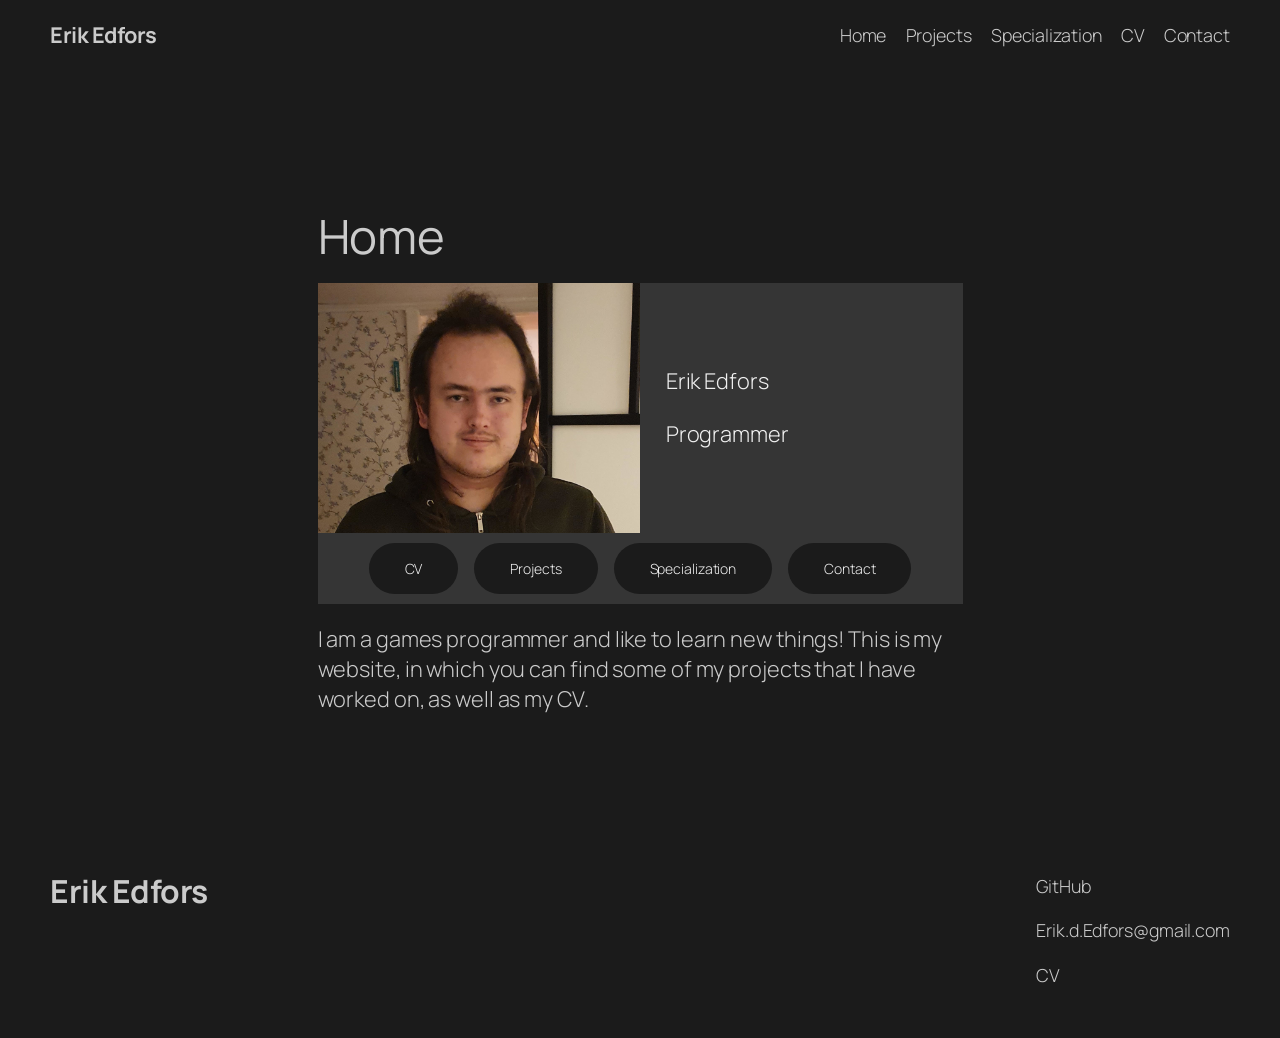
==== commit 5bdec75b: "Remade website now that I know what I am doing." ====
--- a/index.html
+++ b/index.html
@@ -3,9 +3,8 @@
 <head><meta charset="UTF-8">
 	
 	<meta name="viewport" content="width=device-width, initial-scale=1">
-	<link rel="profile" href="http://gmpg.org/xfn/11">
-	<title>Erik Edfors</title>
 <meta name="robots" content="max-image-preview:large">
+<title>Erik Edfors</title>
 
 
 
@@ -13,6 +12,76 @@
 <style id="wp-img-auto-sizes-contain-inline-css">
 img:is([sizes=auto i],[sizes^="auto," i]){contain-intrinsic-size:3000px 1500px}
 /*# sourceURL=wp-img-auto-sizes-contain-inline-css */
+</style>
+<style id="wp-block-site-title-inline-css">
+.wp-block-site-title{box-sizing:border-box}.wp-block-site-title :where(a){color:inherit;font-family:inherit;font-size:inherit;font-style:inherit;font-weight:inherit;letter-spacing:inherit;line-height:inherit;text-decoration:inherit}
+/*# sourceURL=/wp-includes/blocks/site-title/style.min.css */
+</style>
+<style id="wp-block-navigation-link-inline-css">
+.wp-block-navigation .wp-block-navigation-item__label{overflow-wrap:break-word}.wp-block-navigation .wp-block-navigation-item__description{display:none}.link-ui-tools{outline:1px solid #f0f0f0;padding:8px}.link-ui-block-inserter{padding-top:8px}.link-ui-block-inserter__back{margin-left:8px;text-transform:uppercase}
+/*# sourceURL=/wp-includes/blocks/navigation-link/style.min.css */
+</style>
+<style id="wp-block-navigation-inline-css">
+.wp-block-navigation{position:relative}.wp-block-navigation ul{margin-bottom:0;margin-left:0;margin-top:0;padding-left:0}.wp-block-navigation ul,.wp-block-navigation ul li{list-style:none}.wp-block-navigation .wp-block-navigation-item{align-items:center;background-color:inherit;display:flex;position:relative}.wp-block-navigation .wp-block-navigation-item .wp-block-navigation__submenu-container:empty{display:none}.wp-block-navigation .wp-block-navigation-item__content{display:block;z-index:1}.wp-block-navigation .wp-block-navigation-item__content.wp-block-navigation-item__content{color:inherit}.wp-block-navigation.has-text-decoration-underline .wp-block-navigation-item__content,.wp-block-navigation.has-text-decoration-underline .wp-block-navigation-item__content:active,.wp-block-navigation.has-text-decoration-underline .wp-block-navigation-item__content:focus{text-decoration:underline}.wp-block-navigation.has-text-decoration-line-through .wp-block-navigation-item__content,.wp-block-navigation.has-text-decoration-line-through .wp-block-navigation-item__content:active,.wp-block-navigation.has-text-decoration-line-through .wp-block-navigation-item__content:focus{text-decoration:line-through}.wp-block-navigation :where(a),.wp-block-navigation :where(a:active),.wp-block-navigation :where(a:focus){text-decoration:none}.wp-block-navigation .wp-block-navigation__submenu-icon{align-self:center;background-color:inherit;border:none;color:currentColor;display:inline-block;font-size:inherit;height:.6em;line-height:0;margin-left:.25em;padding:0;width:.6em}.wp-block-navigation .wp-block-navigation__submenu-icon svg{stroke:currentColor;display:inline-block;height:inherit;margin-top:.075em;width:inherit}.wp-block-navigation{--navigation-layout-justification-setting:flex-start;--navigation-layout-direction:row;--navigation-layout-wrap:wrap;--navigation-layout-justify:flex-start;--navigation-layout-align:center}.wp-block-navigation.is-vertical{--navigation-layout-direction:column;--navigation-layout-justify:initial;--navigation-layout-align:flex-start}.wp-block-navigation.no-wrap{--navigation-layout-wrap:nowrap}.wp-block-navigation.items-justified-center{--navigation-layout-justification-setting:center;--navigation-layout-justify:center}.wp-block-navigation.items-justified-center.is-vertical{--navigation-layout-align:center}.wp-block-navigation.items-justified-right{--navigation-layout-justification-setting:flex-end;--navigation-layout-justify:flex-end}.wp-block-navigation.items-justified-right.is-vertical{--navigation-layout-align:flex-end}.wp-block-navigation.items-justified-space-between{--navigation-layout-justification-setting:space-between;--navigation-layout-justify:space-between}:where(.wp-block-navigation) ul li{padding:0}.wp-block-navigation .has-child .wp-block-navigation__submenu-container{align-items:normal;background-color:inherit;color:inherit;display:flex;flex-direction:column;opacity:0;position:absolute;z-index:2}@media not (prefers-reduced-motion){.wp-block-navigation .has-child .wp-block-navigation__submenu-container{transition:opacity .1s linear}}.wp-block-navigation .has-child .wp-block-navigation__submenu-container{height:0;overflow:hidden;visibility:hidden;width:0}.wp-block-navigation .has-child .wp-block-navigation__submenu-container>.wp-block-navigation-item>.wp-block-navigation-item__content{display:flex;flex-grow:1;padding:.5em 1em}.wp-block-navigation .has-child .wp-block-navigation__submenu-container>.wp-block-navigation-item>.wp-block-navigation-item__content .wp-block-navigation__submenu-icon{margin-left:auto;margin-right:0}.wp-block-navigation .has-child .wp-block-navigation__submenu-container .wp-block-navigation-item__content{margin:0}.wp-block-navigation .has-child .wp-block-navigation__submenu-container{left:-1px;top:100%}@media (min-width:782px){.wp-block-navigation .has-child .wp-block-navigation__submenu-container .wp-block-navigation__submenu-container{left:100%;top:-1px}.wp-block-navigation .has-child .wp-block-navigation__submenu-container .wp-block-navigation__submenu-container:before{background:transparent;content:"";display:block;height:100%;position:absolute;right:100%;width:.5em}.wp-block-navigation .has-child .wp-block-navigation__submenu-container .wp-block-navigation__submenu-icon{margin-right:.25em}.wp-block-navigation .has-child .wp-block-navigation__submenu-container .wp-block-navigation__submenu-icon svg{transform:rotate(-90deg)}}@media (hover:hover){.wp-block-navigation .has-child:not(.open-on-click):hover>.wp-block-navigation__submenu-container{height:auto;min-width:200px;opacity:1;overflow:visible;visibility:visible;width:auto}}.wp-block-navigation .has-child .wp-block-navigation-submenu__toggle[aria-expanded=true]~.wp-block-navigation__submenu-container,.wp-block-navigation .has-child:not(.open-on-click):not(.open-on-hover-click):focus-within>.wp-block-navigation__submenu-container{height:auto;min-width:200px;opacity:1;overflow:visible;visibility:visible;width:auto}.wp-block-navigation .has-child.open-always{align-items:var(--navigation-layout-align,initial);flex-direction:var(--navigation-layout-direction,initial);flex-wrap:var(--navigation-layout-wrap,wrap);gap:var(--wp--style--block-gap,2em)}.wp-block-navigation .has-child.open-always,.wp-block-navigation .has-child.open-always .wp-block-navigation-item{justify-content:var(--navigation-layout-justify,initial)}.wp-block-navigation .has-child.open-always .wp-block-navigation__submenu-container,.wp-block-navigation .has-child.open-always.wp-block-navigation-submenu{gap:var(--wp--style--block-gap,2em)}.wp-block-navigation .has-child.open-always .wp-block-navigation-item,.wp-block-navigation .has-child.open-always .wp-block-navigation__submenu-container,.wp-block-navigation .has-child.open-always.wp-block-navigation-submenu{padding-bottom:0;padding-top:0}.wp-block-navigation .has-child.open-always .wp-block-navigation__submenu-container{padding-left:var(--wp--style--block-gap,2em);padding-right:var(--wp--style--block-gap,2em)}.wp-block-navigation .has-child.open-always .wp-block-navigation__submenu-container .wp-block-navigation-item__content{padding:0}.wp-block-navigation .has-child.open-always .wp-block-navigation__submenu-container>.wp-block-navigation-item>.wp-block-navigation-item__content,.wp-block-navigation .has-child.open-always>.wp-block-navigation-item__content{flex-grow:0}.wp-block-navigation .has-child.open-always>.wp-block-navigation__submenu-container{background-color:transparent;border:none;color:inherit;flex-basis:100%;height:auto;opacity:1;overflow:visible;position:static;visibility:visible;width:auto}.wp-block-navigation.has-background .has-child .wp-block-navigation__submenu-container{left:0;top:100%}@media (min-width:782px){.wp-block-navigation.has-background .has-child .wp-block-navigation__submenu-container .wp-block-navigation__submenu-container{left:100%;top:0}}.wp-block-navigation-submenu{display:flex;position:relative}.wp-block-navigation-submenu .wp-block-navigation__submenu-icon svg{stroke:currentColor}button.wp-block-navigation-item__content{background-color:transparent;border:none;color:currentColor;font-family:inherit;font-size:inherit;font-style:inherit;font-weight:inherit;letter-spacing:inherit;line-height:inherit;text-align:left;text-transform:inherit}.wp-block-navigation-submenu__toggle{cursor:pointer}.wp-block-navigation-submenu__toggle[aria-expanded=true]+.wp-block-navigation__submenu-icon>svg,.wp-block-navigation-submenu__toggle[aria-expanded=true]>svg{transform:rotate(180deg)}.wp-block-navigation-item.open-on-click .wp-block-navigation-submenu__toggle{padding-left:0;padding-right:.85em}.wp-block-navigation-item.open-on-click .wp-block-navigation-submenu__toggle+.wp-block-navigation__submenu-icon{margin-left:-.6em;pointer-events:none}.wp-block-navigation-item.open-on-click button.wp-block-navigation-item__content:not(.wp-block-navigation-submenu__toggle){padding:0}.wp-block-navigation .wp-block-page-list,.wp-block-navigation__container,.wp-block-navigation__responsive-close,.wp-block-navigation__responsive-container,.wp-block-navigation__responsive-container-content,.wp-block-navigation__responsive-dialog{gap:inherit}:where(.wp-block-navigation.has-background .wp-block-navigation-item a:not(.wp-element-button)),:where(.wp-block-navigation.has-background .wp-block-navigation-submenu a:not(.wp-element-button)){padding:.5em 1em}:where(.wp-block-navigation .wp-block-navigation__submenu-container .wp-block-navigation-item a:not(.wp-element-button)),:where(.wp-block-navigation .wp-block-navigation__submenu-container .wp-block-navigation-submenu a:not(.wp-element-button)),:where(.wp-block-navigation .wp-block-navigation__submenu-container .wp-block-navigation-submenu button.wp-block-navigation-item__content),:where(.wp-block-navigation .wp-block-navigation__submenu-container .wp-block-pages-list__item button.wp-block-navigation-item__content){padding:.5em 1em}.wp-block-navigation.items-justified-right .wp-block-navigation__container .has-child .wp-block-navigation__submenu-container,.wp-block-navigation.items-justified-right .wp-block-page-list>.has-child .wp-block-navigation__submenu-container,.wp-block-navigation.items-justified-space-between .wp-block-page-list>.has-child:last-child .wp-block-navigation__submenu-container,.wp-block-navigation.items-justified-space-between>.wp-block-navigation__container>.has-child:last-child .wp-block-navigation__submenu-container{left:auto;right:0}.wp-block-navigation.items-justified-right .wp-block-navigation__container .has-child .wp-block-navigation__submenu-container .wp-block-navigation__submenu-container,.wp-block-navigation.items-justified-right .wp-block-page-list>.has-child .wp-block-navigation__submenu-container .wp-block-navigation__submenu-container,.wp-block-navigation.items-justified-space-between .wp-block-page-list>.has-child:last-child .wp-block-navigation__submenu-container .wp-block-navigation__submenu-container,.wp-block-navigation.items-justified-space-between>.wp-block-navigation__container>.has-child:last-child .wp-block-navigation__submenu-container .wp-block-navigation__submenu-container{left:-1px;right:-1px}@media (min-width:782px){.wp-block-navigation.items-justified-right .wp-block-navigation__container .has-child .wp-block-navigation__submenu-container .wp-block-navigation__submenu-container,.wp-block-navigation.items-justified-right .wp-block-page-list>.has-child .wp-block-navigation__submenu-container .wp-block-navigation__submenu-container,.wp-block-navigation.items-justified-space-between .wp-block-page-list>.has-child:last-child .wp-block-navigation__submenu-container .wp-block-navigation__submenu-container,.wp-block-navigation.items-justified-space-between>.wp-block-navigation__container>.has-child:last-child .wp-block-navigation__submenu-container .wp-block-navigation__submenu-container{left:auto;right:100%}}.wp-block-navigation:not(.has-background) .wp-block-navigation__submenu-container{background-color:#fff;border:1px solid rgba(0,0,0,.15)}.wp-block-navigation.has-background .wp-block-navigation__submenu-container{background-color:inherit}.wp-block-navigation:not(.has-text-color) .wp-block-navigation__submenu-container{color:#000}.wp-block-navigation__container{align-items:var(--navigation-layout-align,initial);display:flex;flex-direction:var(--navigation-layout-direction,initial);flex-wrap:var(--navigation-layout-wrap,wrap);justify-content:var(--navigation-layout-justify,initial);list-style:none;margin:0;padding-left:0}.wp-block-navigation__container .is-responsive{display:none}.wp-block-navigation__container:only-child,.wp-block-page-list:only-child{flex-grow:1}@keyframes overlay-menu__fade-in-animation{0%{opacity:0;transform:translateY(.5em)}to{opacity:1;transform:translateY(0)}}.wp-block-navigation__responsive-container{bottom:0;display:none;left:0;position:fixed;right:0;top:0}.wp-block-navigation__responsive-container :where(.wp-block-navigation-item a){color:inherit}.wp-block-navigation__responsive-container .wp-block-navigation__responsive-container-content{align-items:var(--navigation-layout-align,initial);display:flex;flex-direction:var(--navigation-layout-direction,initial);flex-wrap:var(--navigation-layout-wrap,wrap);justify-content:var(--navigation-layout-justify,initial)}.wp-block-navigation__responsive-container:not(.is-menu-open.is-menu-open){background-color:inherit!important;color:inherit!important}.wp-block-navigation__responsive-container.is-menu-open{background-color:inherit;display:flex;flex-direction:column}@media not (prefers-reduced-motion){.wp-block-navigation__responsive-container.is-menu-open{animation:overlay-menu__fade-in-animation .1s ease-out;animation-fill-mode:forwards}}.wp-block-navigation__responsive-container.is-menu-open:not(.disable-default-overlay){padding:clamp(1rem,var(--wp--style--root--padding-top),20rem) clamp(1rem,var(--wp--style--root--padding-right),20rem) clamp(1rem,var(--wp--style--root--padding-bottom),20rem) clamp(1rem,var(--wp--style--root--padding-left),20rem)}.wp-block-navigation__responsive-container.is-menu-open{overflow:auto;z-index:100000}.wp-block-navigation__responsive-container.is-menu-open:not(.disable-default-overlay) .wp-block-navigation__responsive-container-content{padding-top:calc(2rem + 24px)}.wp-block-navigation__responsive-container.is-menu-open:where(:not(.disable-default-overlay)) .wp-block-navigation__responsive-container-content{align-items:var(--navigation-layout-justification-setting,inherit);display:flex;flex-direction:column;flex-wrap:nowrap;overflow:visible}.wp-block-navigation__responsive-container.is-menu-open:where(:not(.disable-default-overlay)) .wp-block-navigation__responsive-container-content,.wp-block-navigation__responsive-container.is-menu-open:where(:not(.disable-default-overlay)) .wp-block-navigation__responsive-container-content .wp-block-navigation__container,.wp-block-navigation__responsive-container.is-menu-open:where(:not(.disable-default-overlay)) .wp-block-navigation__responsive-container-content .wp-block-page-list{justify-content:flex-start}.wp-block-navigation__responsive-container.is-menu-open:where(:not(.disable-default-overlay)) .wp-block-navigation__responsive-container-content .wp-block-navigation__submenu-icon{display:none}.wp-block-navigation__responsive-container.is-menu-open:where(:not(.disable-default-overlay)) .wp-block-navigation__responsive-container-content .has-child .wp-block-navigation__submenu-container{border:none;height:auto;min-width:200px;opacity:1;overflow:initial;padding-left:2rem;padding-right:2rem;position:static;visibility:visible;width:auto}.wp-block-navigation__responsive-container.is-menu-open:where(:not(.disable-default-overlay)) .wp-block-navigation__responsive-container-content .wp-block-navigation__container,.wp-block-navigation__responsive-container.is-menu-open:where(:not(.disable-default-overlay)) .wp-block-navigation__responsive-container-content .wp-block-navigation__submenu-container{gap:inherit}.wp-block-navigation__responsive-container.is-menu-open:where(:not(.disable-default-overlay)) .wp-block-navigation__responsive-container-content .wp-block-navigation__submenu-container{padding-top:var(--wp--style--block-gap,2em)}.wp-block-navigation__responsive-container.is-menu-open:where(:not(.disable-default-overlay)) .wp-block-navigation__responsive-container-content .wp-block-navigation-item__content{padding:0}.wp-block-navigation__responsive-container.is-menu-open:where(:not(.disable-default-overlay)) .wp-block-navigation__responsive-container-content .wp-block-navigation-item,.wp-block-navigation__responsive-container.is-menu-open:where(:not(.disable-default-overlay)) .wp-block-navigation__responsive-container-content .wp-block-navigation__container,.wp-block-navigation__responsive-container.is-menu-open:where(:not(.disable-default-overlay)) .wp-block-navigation__responsive-container-content .wp-block-page-list{align-items:var(--navigation-layout-justification-setting,initial);display:flex;flex-direction:column}.wp-block-navigation__responsive-container.is-menu-open:where(:not(.disable-default-overlay)) .wp-block-navigation-item,.wp-block-navigation__responsive-container.is-menu-open:where(:not(.disable-default-overlay)) .wp-block-navigation-item .wp-block-navigation__submenu-container,.wp-block-navigation__responsive-container.is-menu-open:where(:not(.disable-default-overlay)) .wp-block-navigation__container,.wp-block-navigation__responsive-container.is-menu-open:where(:not(.disable-default-overlay)) .wp-block-page-list{background:transparent!important;color:inherit!important}.wp-block-navigation__responsive-container.is-menu-open:where(:not(.disable-default-overlay)) .wp-block-navigation__submenu-container.wp-block-navigation__submenu-container.wp-block-navigation__submenu-container.wp-block-navigation__submenu-container{left:auto;right:auto}.wp-block-navigation__responsive-container.disable-default-overlay .wp-block-navigation__overlay-container{display:none;width:100%}.wp-block-navigation__responsive-container.disable-default-overlay .wp-block-navigation__responsive-close{max-width:none}.wp-block-navigation__responsive-container.disable-default-overlay.is-menu-open .wp-block-navigation__responsive-container-content>:not(.wp-block-navigation__overlay-container){display:none}.wp-block-navigation__responsive-container.disable-default-overlay.is-menu-open .wp-block-navigation__responsive-container-content .wp-block-navigation__overlay-container{display:block}.wp-block-navigation__responsive-container.disable-default-overlay.is-menu-open .wp-block-navigation__responsive-container-content .wp-block-navigation__overlay-container .wp-block-navigation__submenu-container{left:0;right:auto}@media (min-width:600px){.wp-block-navigation__responsive-container:not(.hidden-by-default):not(.is-menu-open){background-color:inherit;display:block;position:relative;width:100%;z-index:auto}.wp-block-navigation__responsive-container:not(.hidden-by-default):not(.is-menu-open) .wp-block-navigation__responsive-container-close{display:none}.wp-block-navigation__responsive-container.is-menu-open .wp-block-navigation__submenu-container.wp-block-navigation__submenu-container.wp-block-navigation__submenu-container.wp-block-navigation__submenu-container{left:0}}.wp-block-navigation:not(.has-background) .wp-block-navigation__responsive-container.is-menu-open:not(.disable-default-overlay){background-color:#fff}.wp-block-navigation:not(.has-text-color) .wp-block-navigation__responsive-container.is-menu-open:not(.disable-default-overlay){color:#000}.wp-block-navigation__toggle_button_label{font-size:1rem;font-weight:700}.wp-block-navigation__responsive-container-close,.wp-block-navigation__responsive-container-open{background:transparent;border:none;color:currentColor;cursor:pointer;margin:0;padding:0;text-transform:inherit;vertical-align:middle}.wp-block-navigation__responsive-container-close svg,.wp-block-navigation__responsive-container-open svg{fill:currentColor;display:block;height:24px;pointer-events:none;width:24px}.wp-block-navigation__responsive-container-open{display:flex}.wp-block-navigation__responsive-container-open.wp-block-navigation__responsive-container-open.wp-block-navigation__responsive-container-open{font-family:inherit;font-size:inherit;font-weight:inherit}@media (min-width:600px){.wp-block-navigation__responsive-container-open:not(.always-shown){display:none}}.wp-block-navigation__responsive-container-close{position:absolute;right:0;top:0;z-index:2}.wp-block-navigation__responsive-container-close.wp-block-navigation__responsive-container-close.wp-block-navigation__responsive-container-close{font-family:inherit;font-size:inherit;font-weight:inherit}.disable-default-overlay .wp-block-navigation__responsive-container-close{right:clamp(1rem,var(--wp--style--root--padding-left),20rem);top:clamp(1rem,var(--wp--style--root--padding-left),20rem)}.wp-block-navigation__responsive-close{width:100%}.has-modal-open .wp-block-navigation__responsive-close{margin-left:auto;margin-right:auto;max-width:var(--wp--style--global--wide-size,100%)}.wp-block-navigation__responsive-close:focus{outline:none}.is-menu-open .wp-block-navigation__responsive-close,.is-menu-open .wp-block-navigation__responsive-container-content,.is-menu-open .wp-block-navigation__responsive-dialog{box-sizing:border-box}.wp-block-navigation__responsive-dialog{position:relative}.has-modal-open .admin-bar .is-menu-open:where(:not(.disable-default-overlay)) .wp-block-navigation__responsive-dialog{margin-top:46px}@media (min-width:782px){.has-modal-open .admin-bar .is-menu-open:where(:not(.disable-default-overlay)) .wp-block-navigation__responsive-dialog{margin-top:32px}}html.has-modal-open{overflow:hidden}
+/*# sourceURL=/wp-includes/blocks/navigation/style.min.css */
+</style>
+<style id="wp-block-group-inline-css">
+.wp-block-group{box-sizing:border-box}:where(.wp-block-group.wp-block-group-is-layout-constrained){position:relative}
+/*# sourceURL=/wp-includes/blocks/group/style.min.css */
+</style>
+<style id="wp-block-post-title-inline-css">
+.wp-block-post-title{box-sizing:border-box;word-break:break-word}.wp-block-post-title :where(a){display:inline-block;font-family:inherit;font-size:inherit;font-style:inherit;font-weight:inherit;letter-spacing:inherit;line-height:inherit;text-decoration:inherit}
+/*# sourceURL=/wp-includes/blocks/post-title/style.min.css */
+</style>
+<style id="wp-block-paragraph-inline-css">
+.is-small-text{font-size:.875em}.is-regular-text{font-size:1em}.is-large-text{font-size:2.25em}.is-larger-text{font-size:3em}.has-drop-cap:not(:focus):first-letter{float:left;font-size:8.4em;font-style:normal;font-weight:100;line-height:.68;margin:.05em .1em 0 0;text-transform:uppercase}body.rtl .has-drop-cap:not(:focus):first-letter{float:none;margin-left:.1em}p.has-drop-cap.has-background{overflow:hidden}:root :where(p.has-background){padding:1.25em 2.375em}:where(p.has-text-color:not(.has-link-color)) a{color:inherit}p.has-text-align-left[style*="writing-mode:vertical-lr"],p.has-text-align-right[style*="writing-mode:vertical-rl"]{rotate:180deg}
+/*# sourceURL=/wp-includes/blocks/paragraph/style.min.css */
+</style>
+<style id="wp-block-media-text-inline-css">
+.wp-block-media-text{box-sizing:border-box;direction:ltr;display:grid;grid-template-columns:50% 1fr;grid-template-rows:auto}.wp-block-media-text.has-media-on-the-right{grid-template-columns:1fr 50%}.wp-block-media-text.is-vertically-aligned-top>.wp-block-media-text__content,.wp-block-media-text.is-vertically-aligned-top>.wp-block-media-text__media{align-self:start}.wp-block-media-text.is-vertically-aligned-center>.wp-block-media-text__content,.wp-block-media-text.is-vertically-aligned-center>.wp-block-media-text__media,.wp-block-media-text>.wp-block-media-text__content,.wp-block-media-text>.wp-block-media-text__media{align-self:center}.wp-block-media-text.is-vertically-aligned-bottom>.wp-block-media-text__content,.wp-block-media-text.is-vertically-aligned-bottom>.wp-block-media-text__media{align-self:end}.wp-block-media-text>.wp-block-media-text__media{grid-column:1;grid-row:1;margin:0}.wp-block-media-text>.wp-block-media-text__content{direction:ltr;grid-column:2;grid-row:1;padding:0 8%;word-break:break-word}.wp-block-media-text.has-media-on-the-right>.wp-block-media-text__media{grid-column:2;grid-row:1}.wp-block-media-text.has-media-on-the-right>.wp-block-media-text__content{grid-column:1;grid-row:1}.wp-block-media-text__media a{display:block}.wp-block-media-text__media img,.wp-block-media-text__media video{height:auto;max-width:unset;vertical-align:middle;width:100%}.wp-block-media-text.is-image-fill>.wp-block-media-text__media{background-size:cover;height:100%;min-height:250px}.wp-block-media-text.is-image-fill>.wp-block-media-text__media>a{display:block;height:100%}.wp-block-media-text.is-image-fill>.wp-block-media-text__media img{clip:rect(0,0,0,0);border:0;height:1px;margin:-1px;overflow:hidden;padding:0;position:absolute;width:1px}.wp-block-media-text.is-image-fill-element>.wp-block-media-text__media{height:100%;min-height:250px;position:relative}.wp-block-media-text.is-image-fill-element>.wp-block-media-text__media>a{display:block;height:100%}.wp-block-media-text.is-image-fill-element>.wp-block-media-text__media img{height:100%;-o-object-fit:cover;object-fit:cover;position:absolute;width:100%}@media (max-width:600px){.wp-block-media-text.is-stacked-on-mobile{grid-template-columns:100%!important}.wp-block-media-text.is-stacked-on-mobile>.wp-block-media-text__media{grid-column:1;grid-row:1}.wp-block-media-text.is-stacked-on-mobile>.wp-block-media-text__content{grid-column:1;grid-row:2}}
+/*# sourceURL=/wp-includes/blocks/media-text/style.min.css */
+</style>
+<style id="wp-block-button-inline-css">
+.wp-block-button__link{align-content:center;box-sizing:border-box;cursor:pointer;display:inline-block;height:100%;text-align:center;word-break:break-word}.wp-block-button__link.aligncenter{text-align:center}.wp-block-button__link.alignright{text-align:right}:where(.wp-block-button__link){border-radius:9999px;box-shadow:none;padding:calc(.667em + 2px) calc(1.333em + 2px);text-decoration:none}.wp-block-button[style*=text-decoration] .wp-block-button__link{text-decoration:inherit}.wp-block-buttons>.wp-block-button.has-custom-width{max-width:none}.wp-block-buttons>.wp-block-button.has-custom-width .wp-block-button__link{width:100%}.wp-block-buttons>.wp-block-button.has-custom-font-size .wp-block-button__link{font-size:inherit}.wp-block-buttons>.wp-block-button[class*=wp-block-button__width]{width:calc(var(--wp--block-button--width)*1% - var(--wp--style--block-gap, .5em)*(1 - var(--wp--block-button--width)/100))}.wp-block-buttons>.wp-block-button.wp-block-button__width-25{width:calc(25% - var(--wp--style--block-gap, .5em)*.75)}.wp-block-buttons>.wp-block-button.wp-block-button__width-50{width:calc(50% - var(--wp--style--block-gap, .5em)*.5)}.wp-block-buttons>.wp-block-button.wp-block-button__width-75{width:calc(75% - var(--wp--style--block-gap, .5em)*.25)}.wp-block-buttons>.wp-block-button.wp-block-button__width-100{flex-basis:100%;width:100%}.wp-block-buttons.is-vertical>.wp-block-button[class*=wp-block-button__width]{width:calc(var(--wp--block-button--width)*1%)}.wp-block-buttons.is-vertical>.wp-block-button.wp-block-button__width-25{width:25%}.wp-block-buttons.is-vertical>.wp-block-button.wp-block-button__width-50{width:50%}.wp-block-buttons.is-vertical>.wp-block-button.wp-block-button__width-75{width:75%}.wp-block-button.is-style-squared,.wp-block-button__link.wp-block-button.is-style-squared{border-radius:0}.wp-block-button.no-border-radius,.wp-block-button__link.no-border-radius{border-radius:0!important}:root :where(.wp-block-button .wp-block-button__link.is-style-outline),:root :where(.wp-block-button.is-style-outline>.wp-block-button__link){border:2px solid;padding:.667em 1.333em}:root :where(.wp-block-button .wp-block-button__link.is-style-outline:not(.has-text-color)),:root :where(.wp-block-button.is-style-outline>.wp-block-button__link:not(.has-text-color)){color:currentColor}:root :where(.wp-block-button .wp-block-button__link.is-style-outline:not(.has-background)),:root :where(.wp-block-button.is-style-outline>.wp-block-button__link:not(.has-background)){background-color:transparent;background-image:none}
+/*# sourceURL=/wp-includes/blocks/button/style.min.css */
+</style>
+<style id="wp-block-buttons-inline-css">
+.wp-block-buttons{box-sizing:border-box}.wp-block-buttons.is-vertical{flex-direction:column}.wp-block-buttons.is-vertical>.wp-block-button:last-child{margin-bottom:0}.wp-block-buttons>.wp-block-button{display:inline-block;margin:0}.wp-block-buttons.is-content-justification-left{justify-content:flex-start}.wp-block-buttons.is-content-justification-left.is-vertical{align-items:flex-start}.wp-block-buttons.is-content-justification-center{justify-content:center}.wp-block-buttons.is-content-justification-center.is-vertical{align-items:center}.wp-block-buttons.is-content-justification-right{justify-content:flex-end}.wp-block-buttons.is-content-justification-right.is-vertical{align-items:flex-end}.wp-block-buttons.is-content-justification-space-between{justify-content:space-between}.wp-block-buttons.aligncenter{text-align:center}.wp-block-buttons:not(.is-content-justification-space-between,.is-content-justification-right,.is-content-justification-left,.is-content-justification-center) .wp-block-button.aligncenter{margin-left:auto;margin-right:auto;width:100%}.wp-block-buttons[style*=text-decoration] .wp-block-button,.wp-block-buttons[style*=text-decoration] .wp-block-button__link{text-decoration:inherit}.wp-block-buttons.has-custom-font-size .wp-block-button__link{font-size:inherit}.wp-block-buttons .wp-block-button__link{width:100%}.wp-block-button.aligncenter{text-align:center}
+/*# sourceURL=/wp-includes/blocks/buttons/style.min.css */
+</style>
+<style id="wp-block-post-content-inline-css">
+.wp-block-post-content{display:flow-root}
+/*# sourceURL=/wp-includes/blocks/post-content/style.min.css */
+</style>
+<style id="wp-block-spacer-inline-css">
+.wp-block-spacer{clear:both}
+/*# sourceURL=/wp-includes/blocks/spacer/style.min.css */
+</style>
+<style id="wp-block-columns-inline-css">
+.wp-block-columns{box-sizing:border-box;display:flex;flex-wrap:wrap!important}@media (min-width:782px){.wp-block-columns{flex-wrap:nowrap!important}}.wp-block-columns{align-items:normal!important}.wp-block-columns.are-vertically-aligned-top{align-items:flex-start}.wp-block-columns.are-vertically-aligned-center{align-items:center}.wp-block-columns.are-vertically-aligned-bottom{align-items:flex-end}@media (max-width:781px){.wp-block-columns:not(.is-not-stacked-on-mobile)>.wp-block-column{flex-basis:100%!important}}@media (min-width:782px){.wp-block-columns:not(.is-not-stacked-on-mobile)>.wp-block-column{flex-basis:0;flex-grow:1}.wp-block-columns:not(.is-not-stacked-on-mobile)>.wp-block-column[style*=flex-basis]{flex-grow:0}}.wp-block-columns.is-not-stacked-on-mobile{flex-wrap:nowrap!important}.wp-block-columns.is-not-stacked-on-mobile>.wp-block-column{flex-basis:0;flex-grow:1}.wp-block-columns.is-not-stacked-on-mobile>.wp-block-column[style*=flex-basis]{flex-grow:0}:where(.wp-block-columns){margin-bottom:1.75em}:where(.wp-block-columns.has-background){padding:1.25em 2.375em}.wp-block-column{flex-grow:1;min-width:0;overflow-wrap:break-word;word-break:break-word}.wp-block-column.is-vertically-aligned-top{align-self:flex-start}.wp-block-column.is-vertically-aligned-center{align-self:center}.wp-block-column.is-vertically-aligned-bottom{align-self:flex-end}.wp-block-column.is-vertically-aligned-stretch{align-self:stretch}.wp-block-column.is-vertically-aligned-bottom,.wp-block-column.is-vertically-aligned-center,.wp-block-column.is-vertically-aligned-top{width:100%}
+/*# sourceURL=/wp-includes/blocks/columns/style.min.css */
+</style>
+<style id="wp-block-library-inline-css">
+:root{--wp-block-synced-color:#7a00df;--wp-block-synced-color--rgb:122,0,223;--wp-bound-block-color:var(--wp-block-synced-color);--wp-editor-canvas-background:#ddd;--wp-admin-theme-color:#007cba;--wp-admin-theme-color--rgb:0,124,186;--wp-admin-theme-color-darker-10:#006ba1;--wp-admin-theme-color-darker-10--rgb:0,107,160.5;--wp-admin-theme-color-darker-20:#005a87;--wp-admin-theme-color-darker-20--rgb:0,90,135;--wp-admin-border-width-focus:2px}@media (min-resolution:192dpi){:root{--wp-admin-border-width-focus:1.5px}}.wp-element-button{cursor:pointer}:root .has-very-light-gray-background-color{background-color:#eee}:root .has-very-dark-gray-background-color{background-color:#313131}:root .has-very-light-gray-color{color:#eee}:root .has-very-dark-gray-color{color:#313131}:root .has-vivid-green-cyan-to-vivid-cyan-blue-gradient-background{background:linear-gradient(135deg,#00d084,#0693e3)}:root .has-purple-crush-gradient-background{background:linear-gradient(135deg,#34e2e4,#4721fb 50%,#ab1dfe)}:root .has-hazy-dawn-gradient-background{background:linear-gradient(135deg,#faaca8,#dad0ec)}:root .has-subdued-olive-gradient-background{background:linear-gradient(135deg,#fafae1,#67a671)}:root .has-atomic-cream-gradient-background{background:linear-gradient(135deg,#fdd79a,#004a59)}:root .has-nightshade-gradient-background{background:linear-gradient(135deg,#330968,#31cdcf)}:root .has-midnight-gradient-background{background:linear-gradient(135deg,#020381,#2874fc)}:root{--wp--preset--font-size--normal:16px;--wp--preset--font-size--huge:42px}.has-regular-font-size{font-size:1em}.has-larger-font-size{font-size:2.625em}.has-normal-font-size{font-size:var(--wp--preset--font-size--normal)}.has-huge-font-size{font-size:var(--wp--preset--font-size--huge)}:root .has-text-align-center{text-align:center}:root .has-text-align-left{text-align:left}:root .has-text-align-right{text-align:right}.has-fit-text{white-space:nowrap!important}#end-resizable-editor-section{display:none}.aligncenter{clear:both}.items-justified-left{justify-content:flex-start}.items-justified-center{justify-content:center}.items-justified-right{justify-content:flex-end}.items-justified-space-between{justify-content:space-between}.screen-reader-text{word-wrap:normal!important;border:0;clip-path:inset(50%);height:1px;margin:-1px;overflow:hidden;padding:0;position:absolute;width:1px;word-break:normal!important}.screen-reader-text:focus{background-color:#ddd;clip-path:none;color:#444;display:block;font-size:1em;height:auto;left:5px;line-height:normal;padding:15px 23px 14px;text-decoration:none;top:5px;width:auto;z-index:100000}html :where(.has-border-color){border-style:solid}html :where([style^=border-color],[style*=";border-color"],[style*="; border-color"]){border-style:solid}html :where([style^=border-top-color],[style*=";border-top-color"],[style*="; border-top-color"]){border-top-style:solid}html :where([style^=border-right-color],[style*=";border-right-color"],[style*="; border-right-color"]){border-right-style:solid}html :where([style^=border-bottom-color],[style*=";border-bottom-color"],[style*="; border-bottom-color"]){border-bottom-style:solid}html :where([style^=border-left-color],[style*=";border-left-color"],[style*="; border-left-color"]){border-left-style:solid}html :where([style^=border-width],[style*=";border-width"],[style*="; border-width"]){border-style:solid}html :where([style^=border-top-width],[style*=";border-top-width"],[style*="; border-top-width"]){border-top-style:solid}html :where([style^=border-right-width],[style*=";border-right-width"],[style*="; border-right-width"]){border-right-style:solid}html :where([style^=border-bottom-width],[style*=";border-bottom-width"],[style*="; border-bottom-width"]){border-bottom-style:solid}html :where([style^=border-left-width],[style*=";border-left-width"],[style*="; border-left-width"]){border-left-style:solid}html :where(img[class*=wp-image-]){height:auto;max-width:100%}:where(figure){margin:0 0 1em}html :where(.is-position-sticky){--wp-admin--admin-bar--position-offset:var(--wp-admin--admin-bar--height,0px)}@media screen and (max-width:600px){html :where(.is-position-sticky){--wp-admin--admin-bar--position-offset:0px}}
+/*# sourceURL=/wp-includes/css/dist/block-library/common.min.css */
+</style>
+<style id="global-styles-inline-css">
+:root{--wp--preset--aspect-ratio--square: 1;--wp--preset--aspect-ratio--4-3: 4/3;--wp--preset--aspect-ratio--3-4: 3/4;--wp--preset--aspect-ratio--3-2: 3/2;--wp--preset--aspect-ratio--2-3: 2/3;--wp--preset--aspect-ratio--16-9: 16/9;--wp--preset--aspect-ratio--9-16: 9/16;--wp--preset--color--black: #000000;--wp--preset--color--cyan-bluish-gray: #abb8c3;--wp--preset--color--white: #ffffff;--wp--preset--color--pale-pink: #f78da7;--wp--preset--color--vivid-red: #cf2e2e;--wp--preset--color--luminous-vivid-orange: #ff6900;--wp--preset--color--luminous-vivid-amber: #fcb900;--wp--preset--color--light-green-cyan: #7bdcb5;--wp--preset--color--vivid-green-cyan: #00d084;--wp--preset--color--pale-cyan-blue: #8ed1fc;--wp--preset--color--vivid-cyan-blue: #0693e3;--wp--preset--color--vivid-purple: #9b51e0;--wp--preset--color--base: #1B1B1B;--wp--preset--color--contrast: #F0F0F0;--wp--preset--color--accent-1: #786D0A;--wp--preset--color--accent-2: #442369;--wp--preset--color--accent-3: #D1D0EA;--wp--preset--color--accent-4: #CBCBCB;--wp--preset--color--accent-5: #353535;--wp--preset--color--accent-6: #FFFFFF33;--wp--preset--gradient--vivid-cyan-blue-to-vivid-purple: linear-gradient(135deg,rgb(6,147,227) 0%,rgb(155,81,224) 100%);--wp--preset--gradient--light-green-cyan-to-vivid-green-cyan: linear-gradient(135deg,rgb(122,220,180) 0%,rgb(0,208,130) 100%);--wp--preset--gradient--luminous-vivid-amber-to-luminous-vivid-orange: linear-gradient(135deg,rgb(252,185,0) 0%,rgb(255,105,0) 100%);--wp--preset--gradient--luminous-vivid-orange-to-vivid-red: linear-gradient(135deg,rgb(255,105,0) 0%,rgb(207,46,46) 100%);--wp--preset--gradient--very-light-gray-to-cyan-bluish-gray: linear-gradient(135deg,rgb(238,238,238) 0%,rgb(169,184,195) 100%);--wp--preset--gradient--cool-to-warm-spectrum: linear-gradient(135deg,rgb(74,234,220) 0%,rgb(151,120,209) 20%,rgb(207,42,186) 40%,rgb(238,44,130) 60%,rgb(251,105,98) 80%,rgb(254,248,76) 100%);--wp--preset--gradient--blush-light-purple: linear-gradient(135deg,rgb(255,206,236) 0%,rgb(152,150,240) 100%);--wp--preset--gradient--blush-bordeaux: linear-gradient(135deg,rgb(254,205,165) 0%,rgb(254,45,45) 50%,rgb(107,0,62) 100%);--wp--preset--gradient--luminous-dusk: linear-gradient(135deg,rgb(255,203,112) 0%,rgb(199,81,192) 50%,rgb(65,88,208) 100%);--wp--preset--gradient--pale-ocean: linear-gradient(135deg,rgb(255,245,203) 0%,rgb(182,227,212) 50%,rgb(51,167,181) 100%);--wp--preset--gradient--electric-grass: linear-gradient(135deg,rgb(202,248,128) 0%,rgb(113,206,126) 100%);--wp--preset--gradient--midnight: linear-gradient(135deg,rgb(2,3,129) 0%,rgb(40,116,252) 100%);--wp--preset--font-size--small: 0.875rem;--wp--preset--font-size--medium: clamp(1rem, 1rem + ((1vw - 0.2rem) * 0.196), 1.125rem);--wp--preset--font-size--large: clamp(1.125rem, 1.125rem + ((1vw - 0.2rem) * 0.392), 1.375rem);--wp--preset--font-size--x-large: clamp(1.75rem, 1.75rem + ((1vw - 0.2rem) * 0.392), 2rem);--wp--preset--font-size--xx-large: clamp(2.15rem, 2.15rem + ((1vw - 0.2rem) * 1.333), 3rem);--wp--preset--font-family--manrope: Manrope, sans-serif;--wp--preset--font-family--fira-code: "Fira Code", monospace;--wp--preset--spacing--20: 10px;--wp--preset--spacing--30: 20px;--wp--preset--spacing--40: 30px;--wp--preset--spacing--50: clamp(30px, 5vw, 50px);--wp--preset--spacing--60: clamp(30px, 7vw, 70px);--wp--preset--spacing--70: clamp(50px, 7vw, 90px);--wp--preset--spacing--80: clamp(70px, 10vw, 140px);--wp--preset--shadow--natural: 6px 6px 9px rgba(0, 0, 0, 0.2);--wp--preset--shadow--deep: 12px 12px 50px rgba(0, 0, 0, 0.4);--wp--preset--shadow--sharp: 6px 6px 0px rgba(0, 0, 0, 0.2);--wp--preset--shadow--outlined: 6px 6px 0px -3px rgb(255, 255, 255), 6px 6px rgb(0, 0, 0);--wp--preset--shadow--crisp: 6px 6px 0px rgb(0, 0, 0);}.wp-block-button{--wp--preset--dimension--25: 25%;--wp--preset--dimension--50: 50%;--wp--preset--dimension--75: 75%;--wp--preset--dimension--100: 100%;}:root { --wp--style--global--content-size: 645px;--wp--style--global--wide-size: 1340px; }:where(body) { margin: 0; }.wp-site-blocks { padding-top: var(--wp--style--root--padding-top); padding-bottom: var(--wp--style--root--padding-bottom); }.has-global-padding { padding-right: var(--wp--style--root--padding-right); padding-left: var(--wp--style--root--padding-left); }.has-global-padding > .alignfull { margin-right: calc(var(--wp--style--root--padding-right) * -1); margin-left: calc(var(--wp--style--root--padding-left) * -1); }.has-global-padding :where(:not(.alignfull.is-layout-flow) > .has-global-padding:not(.wp-block-block, .alignfull)) { padding-right: 0; padding-left: 0; }.has-global-padding :where(:not(.alignfull.is-layout-flow) > .has-global-padding:not(.wp-block-block, .alignfull)) > .alignfull { margin-left: 0; margin-right: 0; }.wp-site-blocks > .alignleft { float: left; margin-right: 2em; }.wp-site-blocks > .alignright { float: right; margin-left: 2em; }.wp-site-blocks > .aligncenter { justify-content: center; margin-left: auto; margin-right: auto; }:where(.wp-site-blocks) > * { margin-block-start: 1.2rem; margin-block-end: 0; }:where(.wp-site-blocks) > :first-child { margin-block-start: 0; }:where(.wp-site-blocks) > :last-child { margin-block-end: 0; }:root { --wp--style--block-gap: 1.2rem; }:root :where(.is-layout-flow) > :first-child{margin-block-start: 0;}:root :where(.is-layout-flow) > :last-child{margin-block-end: 0;}:root :where(.is-layout-flow) > *{margin-block-start: 1.2rem;margin-block-end: 0;}:root :where(.is-layout-constrained) > :first-child{margin-block-start: 0;}:root :where(.is-layout-constrained) > :last-child{margin-block-end: 0;}:root :where(.is-layout-constrained) > *{margin-block-start: 1.2rem;margin-block-end: 0;}:root :where(.is-layout-flex){gap: 1.2rem;}:root :where(.is-layout-grid){gap: 1.2rem;}.is-layout-flow > .alignleft{float: left;margin-inline-start: 0;margin-inline-end: 2em;}.is-layout-flow > .alignright{float: right;margin-inline-start: 2em;margin-inline-end: 0;}.is-layout-flow > .aligncenter{margin-left: auto !important;margin-right: auto !important;}.is-layout-constrained > .alignleft{float: left;margin-inline-start: 0;margin-inline-end: 2em;}.is-layout-constrained > .alignright{float: right;margin-inline-start: 2em;margin-inline-end: 0;}.is-layout-constrained > .aligncenter{margin-left: auto !important;margin-right: auto !important;}.is-layout-constrained > :where(:not(.alignleft):not(.alignright):not(.alignfull)){max-width: var(--wp--style--global--content-size);margin-left: auto !important;margin-right: auto !important;}.is-layout-constrained > .alignwide{max-width: var(--wp--style--global--wide-size);}body .is-layout-flex{display: flex;}.is-layout-flex{flex-wrap: wrap;align-items: center;}.is-layout-flex > :is(*, div){margin: 0;}body .is-layout-grid{display: grid;}.is-layout-grid > :is(*, div){margin: 0;}body{background-color: var(--wp--preset--color--base);color: var(--wp--preset--color--accent-4);font-family: var(--wp--preset--font-family--manrope);font-size: var(--wp--preset--font-size--large);font-weight: 300;letter-spacing: -0.1px;line-height: 1.4;--wp--style--root--padding-top: 0px;--wp--style--root--padding-right: var(--wp--preset--spacing--50);--wp--style--root--padding-bottom: 0px;--wp--style--root--padding-left: var(--wp--preset--spacing--50);}a:where(:not(.wp-element-button)){color: currentColor;}:root :where(a:where(:not(.wp-element-button)):hover){text-decoration: none;}h1, h2, h3, h4, h5, h6{font-weight: 400;letter-spacing: -0.1px;line-height: 1.125;}h1{font-size: var(--wp--preset--font-size--xx-large);}h2{font-size: var(--wp--preset--font-size--x-large);}h3{font-size: var(--wp--preset--font-size--large);}h4{font-size: var(--wp--preset--font-size--medium);}h5{font-size: var(--wp--preset--font-size--small);letter-spacing: 0.5px;}h6{font-size: var(--wp--preset--font-size--small);font-weight: 700;letter-spacing: 1.4px;text-transform: uppercase;}:root :where(.wp-element-button, .wp-block-button__link){background-color: var(--wp--preset--color--contrast);border-width: 0;color: var(--wp--preset--color--base);font-family: inherit;font-size: var(--wp--preset--font-size--medium);font-style: inherit;font-weight: inherit;letter-spacing: inherit;line-height: inherit;padding-top: 1rem;padding-right: 2.25rem;padding-bottom: 1rem;padding-left: 2.25rem;text-decoration: none;text-transform: inherit;}:root :where(.wp-element-button:hover, .wp-block-button__link:hover){background-color: color-mix(in srgb, var(--wp--preset--color--contrast) 85%, transparent);border-color: transparent;color: var(--wp--preset--color--base);}:root :where(.wp-element-button:focus, .wp-block-button__link:focus){outline-color: var(--wp--preset--color--accent-4);outline-offset: 2px;}:root :where(.wp-element-caption, .wp-block-audio figcaption, .wp-block-embed figcaption, .wp-block-gallery figcaption, .wp-block-image figcaption, .wp-block-table figcaption, .wp-block-video figcaption){font-size: var(--wp--preset--font-size--small);line-height: 1.4;}.has-black-color{color: var(--wp--preset--color--black) !important;}.has-cyan-bluish-gray-color{color: var(--wp--preset--color--cyan-bluish-gray) !important;}.has-white-color{color: var(--wp--preset--color--white) !important;}.has-pale-pink-color{color: var(--wp--preset--color--pale-pink) !important;}.has-vivid-red-color{color: var(--wp--preset--color--vivid-red) !important;}.has-luminous-vivid-orange-color{color: var(--wp--preset--color--luminous-vivid-orange) !important;}.has-luminous-vivid-amber-color{color: var(--wp--preset--color--luminous-vivid-amber) !important;}.has-light-green-cyan-color{color: var(--wp--preset--color--light-green-cyan) !important;}.has-vivid-green-cyan-color{color: var(--wp--preset--color--vivid-green-cyan) !important;}.has-pale-cyan-blue-color{color: var(--wp--preset--color--pale-cyan-blue) !important;}.has-vivid-cyan-blue-color{color: var(--wp--preset--color--vivid-cyan-blue) !important;}.has-vivid-purple-color{color: var(--wp--preset--color--vivid-purple) !important;}.has-base-color{color: var(--wp--preset--color--base) !important;}.has-contrast-color{color: var(--wp--preset--color--contrast) !important;}.has-accent-1-color{color: var(--wp--preset--color--accent-1) !important;}.has-accent-2-color{color: var(--wp--preset--color--accent-2) !important;}.has-accent-3-color{color: var(--wp--preset--color--accent-3) !important;}.has-accent-4-color{color: var(--wp--preset--color--accent-4) !important;}.has-accent-5-color{color: var(--wp--preset--color--accent-5) !important;}.has-accent-6-color{color: var(--wp--preset--color--accent-6) !important;}.has-black-background-color{background-color: var(--wp--preset--color--black) !important;}.has-cyan-bluish-gray-background-color{background-color: var(--wp--preset--color--cyan-bluish-gray) !important;}.has-white-background-color{background-color: var(--wp--preset--color--white) !important;}.has-pale-pink-background-color{background-color: var(--wp--preset--color--pale-pink) !important;}.has-vivid-red-background-color{background-color: var(--wp--preset--color--vivid-red) !important;}.has-luminous-vivid-orange-background-color{background-color: var(--wp--preset--color--luminous-vivid-orange) !important;}.has-luminous-vivid-amber-background-color{background-color: var(--wp--preset--color--luminous-vivid-amber) !important;}.has-light-green-cyan-background-color{background-color: var(--wp--preset--color--light-green-cyan) !important;}.has-vivid-green-cyan-background-color{background-color: var(--wp--preset--color--vivid-green-cyan) !important;}.has-pale-cyan-blue-background-color{background-color: var(--wp--preset--color--pale-cyan-blue) !important;}.has-vivid-cyan-blue-background-color{background-color: var(--wp--preset--color--vivid-cyan-blue) !important;}.has-vivid-purple-background-color{background-color: var(--wp--preset--color--vivid-purple) !important;}.has-base-background-color{background-color: var(--wp--preset--color--base) !important;}.has-contrast-background-color{background-color: var(--wp--preset--color--contrast) !important;}.has-accent-1-background-color{background-color: var(--wp--preset--color--accent-1) !important;}.has-accent-2-background-color{background-color: var(--wp--preset--color--accent-2) !important;}.has-accent-3-background-color{background-color: var(--wp--preset--color--accent-3) !important;}.has-accent-4-background-color{background-color: var(--wp--preset--color--accent-4) !important;}.has-accent-5-background-color{background-color: var(--wp--preset--color--accent-5) !important;}.has-accent-6-background-color{background-color: var(--wp--preset--color--accent-6) !important;}.has-black-border-color{border-color: var(--wp--preset--color--black) !important;}.has-cyan-bluish-gray-border-color{border-color: var(--wp--preset--color--cyan-bluish-gray) !important;}.has-white-border-color{border-color: var(--wp--preset--color--white) !important;}.has-pale-pink-border-color{border-color: var(--wp--preset--color--pale-pink) !important;}.has-vivid-red-border-color{border-color: var(--wp--preset--color--vivid-red) !important;}.has-luminous-vivid-orange-border-color{border-color: var(--wp--preset--color--luminous-vivid-orange) !important;}.has-luminous-vivid-amber-border-color{border-color: var(--wp--preset--color--luminous-vivid-amber) !important;}.has-light-green-cyan-border-color{border-color: var(--wp--preset--color--light-green-cyan) !important;}.has-vivid-green-cyan-border-color{border-color: var(--wp--preset--color--vivid-green-cyan) !important;}.has-pale-cyan-blue-border-color{border-color: var(--wp--preset--color--pale-cyan-blue) !important;}.has-vivid-cyan-blue-border-color{border-color: var(--wp--preset--color--vivid-cyan-blue) !important;}.has-vivid-purple-border-color{border-color: var(--wp--preset--color--vivid-purple) !important;}.has-base-border-color{border-color: var(--wp--preset--color--base) !important;}.has-contrast-border-color{border-color: var(--wp--preset--color--contrast) !important;}.has-accent-1-border-color{border-color: var(--wp--preset--color--accent-1) !important;}.has-accent-2-border-color{border-color: var(--wp--preset--color--accent-2) !important;}.has-accent-3-border-color{border-color: var(--wp--preset--color--accent-3) !important;}.has-accent-4-border-color{border-color: var(--wp--preset--color--accent-4) !important;}.has-accent-5-border-color{border-color: var(--wp--preset--color--accent-5) !important;}.has-accent-6-border-color{border-color: var(--wp--preset--color--accent-6) !important;}.has-vivid-cyan-blue-to-vivid-purple-gradient-background{background: var(--wp--preset--gradient--vivid-cyan-blue-to-vivid-purple) !important;}.has-light-green-cyan-to-vivid-green-cyan-gradient-background{background: var(--wp--preset--gradient--light-green-cyan-to-vivid-green-cyan) !important;}.has-luminous-vivid-amber-to-luminous-vivid-orange-gradient-background{background: var(--wp--preset--gradient--luminous-vivid-amber-to-luminous-vivid-orange) !important;}.has-luminous-vivid-orange-to-vivid-red-gradient-background{background: var(--wp--preset--gradient--luminous-vivid-orange-to-vivid-red) !important;}.has-very-light-gray-to-cyan-bluish-gray-gradient-background{background: var(--wp--preset--gradient--very-light-gray-to-cyan-bluish-gray) !important;}.has-cool-to-warm-spectrum-gradient-background{background: var(--wp--preset--gradient--cool-to-warm-spectrum) !important;}.has-blush-light-purple-gradient-background{background: var(--wp--preset--gradient--blush-light-purple) !important;}.has-blush-bordeaux-gradient-background{background: var(--wp--preset--gradient--blush-bordeaux) !important;}.has-luminous-dusk-gradient-background{background: var(--wp--preset--gradient--luminous-dusk) !important;}.has-pale-ocean-gradient-background{background: var(--wp--preset--gradient--pale-ocean) !important;}.has-electric-grass-gradient-background{background: var(--wp--preset--gradient--electric-grass) !important;}.has-midnight-gradient-background{background: var(--wp--preset--gradient--midnight) !important;}.has-small-font-size{font-size: var(--wp--preset--font-size--small) !important;}.has-medium-font-size{font-size: var(--wp--preset--font-size--medium) !important;}.has-large-font-size{font-size: var(--wp--preset--font-size--large) !important;}.has-x-large-font-size{font-size: var(--wp--preset--font-size--x-large) !important;}.has-xx-large-font-size{font-size: var(--wp--preset--font-size--xx-large) !important;}.has-manrope-font-family{font-family: var(--wp--preset--font-family--manrope) !important;}.has-fira-code-font-family{font-family: var(--wp--preset--font-family--fira-code) !important;}
+:root :where(.wp-block-columns-is-layout-flow) > :first-child{margin-block-start: 0;}:root :where(.wp-block-columns-is-layout-flow) > :last-child{margin-block-end: 0;}:root :where(.wp-block-columns-is-layout-flow) > *{margin-block-start: var(--wp--preset--spacing--50);margin-block-end: 0;}:root :where(.wp-block-columns-is-layout-constrained) > :first-child{margin-block-start: 0;}:root :where(.wp-block-columns-is-layout-constrained) > :last-child{margin-block-end: 0;}:root :where(.wp-block-columns-is-layout-constrained) > *{margin-block-start: var(--wp--preset--spacing--50);margin-block-end: 0;}:root :where(.wp-block-columns-is-layout-flex){gap: var(--wp--preset--spacing--50);}:root :where(.wp-block-columns-is-layout-grid){gap: var(--wp--preset--spacing--50);}
+:root :where(.wp-block-buttons-is-layout-flow) > :first-child{margin-block-start: 0;}:root :where(.wp-block-buttons-is-layout-flow) > :last-child{margin-block-end: 0;}:root :where(.wp-block-buttons-is-layout-flow) > *{margin-block-start: 16px;margin-block-end: 0;}:root :where(.wp-block-buttons-is-layout-constrained) > :first-child{margin-block-start: 0;}:root :where(.wp-block-buttons-is-layout-constrained) > :last-child{margin-block-end: 0;}:root :where(.wp-block-buttons-is-layout-constrained) > *{margin-block-start: 16px;margin-block-end: 0;}:root :where(.wp-block-buttons-is-layout-flex){gap: 16px;}:root :where(.wp-block-buttons-is-layout-grid){gap: 16px;}
+:root :where(.wp-block-post-title a:where(:not(.wp-element-button))){text-decoration: none;}
+:root :where(.wp-block-post-title a:where(:not(.wp-element-button)):hover){text-decoration: underline;}
+:root :where(.wp-block-site-title){font-weight: 700;letter-spacing: -.5px;}
+:root :where(.wp-block-site-title a:where(:not(.wp-element-button))){text-decoration: none;}
+:root :where(.wp-block-site-title a:where(:not(.wp-element-button)):hover){text-decoration: underline;}
+:root :where(.wp-block-navigation){font-size: var(--wp--preset--font-size--medium);}
+:root :where(.wp-block-navigation a:where(:not(.wp-element-button))){text-decoration: none;}
+:root :where(.wp-block-navigation a:where(:not(.wp-element-button)):hover){text-decoration: underline;}
+/*# sourceURL=global-styles-inline-css */
+</style>
+<style id="block-style-variation-styles-inline-css">
+:root :where(.is-style-section-1--2 .wp-block-separator){color: color-mix(in srgb, currentColor 25%, transparent);}:root :where(.is-style-section-1--2 .wp-block-site-title){color: currentColor;}:root :where(.is-style-section-1--2 .wp-block-site-title a:where(:not(.wp-element-button))){color: currentColor;}:root :where(.is-style-section-1--2 .wp-block-post-author-name){color: currentColor;}:root :where(.is-style-section-1--2 .wp-block-post-author-name a:where(:not(.wp-element-button))){color: currentColor;}:root :where(.is-style-section-1--2 .wp-block-post-date){color: color-mix(in srgb, currentColor 85%, transparent);}:root :where(.is-style-section-1--2 .wp-block-post-date a:where(:not(.wp-element-button))){color: color-mix(in srgb, currentColor 85%, transparent);}:root :where(.is-style-section-1--2 .wp-block-post-terms){color: currentColor;}:root :where(.is-style-section-1--2 .wp-block-post-terms a:where(:not(.wp-element-button))){color: currentColor;}:root :where(.is-style-section-1--2 .wp-block-comment-author-name){color: currentColor;}:root :where(.is-style-section-1--2 .wp-block-comment-author-name a:where(:not(.wp-element-button))){color: currentColor;}:root :where(.is-style-section-1--2 .wp-block-comment-date){color: currentColor;}:root :where(.is-style-section-1--2 .wp-block-comment-date a:where(:not(.wp-element-button))){color: currentColor;}:root :where(.is-style-section-1--2 .wp-block-comment-edit-link){color: currentColor;}:root :where(.is-style-section-1--2 .wp-block-comment-edit-link a:where(:not(.wp-element-button))){color: currentColor;}:root :where(.is-style-section-1--2 .wp-block-comment-reply-link){color: currentColor;}:root :where(.is-style-section-1--2 .wp-block-comment-reply-link a:where(:not(.wp-element-button))){color: currentColor;}:root :where(.is-style-section-1--2 .wp-block-pullquote){color: currentColor;}:root :where(.is-style-section-1--2 .wp-block-quote){color: currentColor;}:root :where(.wp-block-group.is-style-section-1--2){background-color: var(--wp--preset--color--accent-5);color: var(--wp--preset--color--contrast);}
+/*# sourceURL=block-style-variation-styles-inline-css */
 </style>
 <style id="wp-emoji-styles-inline-css">
 
@@ -29,346 +98,134 @@
 	}
 /*# sourceURL=wp-emoji-styles-inline-css */
 </style>
-<style id="wp-block-library-inline-css">
-:root{--wp-block-synced-color:#7a00df;--wp-block-synced-color--rgb:122,0,223;--wp-bound-block-color:var(--wp-block-synced-color);--wp-editor-canvas-background:#ddd;--wp-admin-theme-color:#007cba;--wp-admin-theme-color--rgb:0,124,186;--wp-admin-theme-color-darker-10:#006ba1;--wp-admin-theme-color-darker-10--rgb:0,107,160.5;--wp-admin-theme-color-darker-20:#005a87;--wp-admin-theme-color-darker-20--rgb:0,90,135;--wp-admin-border-width-focus:2px}@media (min-resolution:192dpi){:root{--wp-admin-border-width-focus:1.5px}}.wp-element-button{cursor:pointer}:root .has-very-light-gray-background-color{background-color:#eee}:root .has-very-dark-gray-background-color{background-color:#313131}:root .has-very-light-gray-color{color:#eee}:root .has-very-dark-gray-color{color:#313131}:root .has-vivid-green-cyan-to-vivid-cyan-blue-gradient-background{background:linear-gradient(135deg,#00d084,#0693e3)}:root .has-purple-crush-gradient-background{background:linear-gradient(135deg,#34e2e4,#4721fb 50%,#ab1dfe)}:root .has-hazy-dawn-gradient-background{background:linear-gradient(135deg,#faaca8,#dad0ec)}:root .has-subdued-olive-gradient-background{background:linear-gradient(135deg,#fafae1,#67a671)}:root .has-atomic-cream-gradient-background{background:linear-gradient(135deg,#fdd79a,#004a59)}:root .has-nightshade-gradient-background{background:linear-gradient(135deg,#330968,#31cdcf)}:root .has-midnight-gradient-background{background:linear-gradient(135deg,#020381,#2874fc)}:root{--wp--preset--font-size--normal:16px;--wp--preset--font-size--huge:42px}.has-regular-font-size{font-size:1em}.has-larger-font-size{font-size:2.625em}.has-normal-font-size{font-size:var(--wp--preset--font-size--normal)}.has-huge-font-size{font-size:var(--wp--preset--font-size--huge)}:root .has-text-align-center{text-align:center}:root .has-text-align-left{text-align:left}:root .has-text-align-right{text-align:right}.has-fit-text{white-space:nowrap!important}#end-resizable-editor-section{display:none}.aligncenter{clear:both}.items-justified-left{justify-content:flex-start}.items-justified-center{justify-content:center}.items-justified-right{justify-content:flex-end}.items-justified-space-between{justify-content:space-between}.screen-reader-text{word-wrap:normal!important;border:0;clip-path:inset(50%);height:1px;margin:-1px;overflow:hidden;padding:0;position:absolute;width:1px;word-break:normal!important}.screen-reader-text:focus{background-color:#ddd;clip-path:none;color:#444;display:block;font-size:1em;height:auto;left:5px;line-height:normal;padding:15px 23px 14px;text-decoration:none;top:5px;width:auto;z-index:100000}html :where(.has-border-color){border-style:solid}html :where([style^=border-color],[style*=";border-color"],[style*="; border-color"]){border-style:solid}html :where([style^=border-top-color],[style*=";border-top-color"],[style*="; border-top-color"]){border-top-style:solid}html :where([style^=border-right-color],[style*=";border-right-color"],[style*="; border-right-color"]){border-right-style:solid}html :where([style^=border-bottom-color],[style*=";border-bottom-color"],[style*="; border-bottom-color"]){border-bottom-style:solid}html :where([style^=border-left-color],[style*=";border-left-color"],[style*="; border-left-color"]){border-left-style:solid}html :where([style^=border-width],[style*=";border-width"],[style*="; border-width"]){border-style:solid}html :where([style^=border-top-width],[style*=";border-top-width"],[style*="; border-top-width"]){border-top-style:solid}html :where([style^=border-right-width],[style*=";border-right-width"],[style*="; border-right-width"]){border-right-style:solid}html :where([style^=border-bottom-width],[style*=";border-bottom-width"],[style*="; border-bottom-width"]){border-bottom-style:solid}html :where([style^=border-left-width],[style*=";border-left-width"],[style*="; border-left-width"]){border-left-style:solid}html :where(img[class*=wp-image-]){height:auto;max-width:100%}:where(figure){margin:0 0 1em}html :where(.is-position-sticky){--wp-admin--admin-bar--position-offset:var(--wp-admin--admin-bar--height,0px)}@media screen and (max-width:600px){html :where(.is-position-sticky){--wp-admin--admin-bar--position-offset:0px}}
-
-/*# sourceURL=/wp-includes/css/dist/block-library/common.min.css */
-</style>
-<style id="wp-block-heading-inline-css">
-h1:where(.wp-block-heading).has-background,h2:where(.wp-block-heading).has-background,h3:where(.wp-block-heading).has-background,h4:where(.wp-block-heading).has-background,h5:where(.wp-block-heading).has-background,h6:where(.wp-block-heading).has-background{padding:1.25em 2.375em}h1.has-text-align-left[style*=writing-mode]:where([style*=vertical-lr]),h1.has-text-align-right[style*=writing-mode]:where([style*=vertical-rl]),h2.has-text-align-left[style*=writing-mode]:where([style*=vertical-lr]),h2.has-text-align-right[style*=writing-mode]:where([style*=vertical-rl]),h3.has-text-align-left[style*=writing-mode]:where([style*=vertical-lr]),h3.has-text-align-right[style*=writing-mode]:where([style*=vertical-rl]),h4.has-text-align-left[style*=writing-mode]:where([style*=vertical-lr]),h4.has-text-align-right[style*=writing-mode]:where([style*=vertical-rl]),h5.has-text-align-left[style*=writing-mode]:where([style*=vertical-lr]),h5.has-text-align-right[style*=writing-mode]:where([style*=vertical-rl]),h6.has-text-align-left[style*=writing-mode]:where([style*=vertical-lr]),h6.has-text-align-right[style*=writing-mode]:where([style*=vertical-rl]){rotate:180deg}
-/*# sourceURL=/wp-includes/blocks/heading/style.min.css */
-</style>
-<style id="wp-block-image-inline-css">
-.wp-block-image>a,.wp-block-image>figure>a{display:inline-block}.wp-block-image img{box-sizing:border-box;height:auto;max-width:100%;vertical-align:bottom}@media not (prefers-reduced-motion){.wp-block-image img.hide{visibility:hidden}.wp-block-image img.show{animation:show-content-image .4s}}.wp-block-image[style*=border-radius] img,.wp-block-image[style*=border-radius]>a{border-radius:inherit}.wp-block-image.has-custom-border img{box-sizing:border-box}.wp-block-image.aligncenter{text-align:center}.wp-block-image.alignfull>a,.wp-block-image.alignwide>a{width:100%}.wp-block-image.alignfull img,.wp-block-image.alignwide img{height:auto;width:100%}.wp-block-image .aligncenter,.wp-block-image .alignleft,.wp-block-image .alignright,.wp-block-image.aligncenter,.wp-block-image.alignleft,.wp-block-image.alignright{display:table}.wp-block-image .aligncenter>figcaption,.wp-block-image .alignleft>figcaption,.wp-block-image .alignright>figcaption,.wp-block-image.aligncenter>figcaption,.wp-block-image.alignleft>figcaption,.wp-block-image.alignright>figcaption{caption-side:bottom;display:table-caption}.wp-block-image .alignleft{float:left;margin:.5em 1em .5em 0}.wp-block-image .alignright{float:right;margin:.5em 0 .5em 1em}.wp-block-image .aligncenter{margin-left:auto;margin-right:auto}.wp-block-image :where(figcaption){margin-bottom:1em;margin-top:.5em}.wp-block-image.is-style-circle-mask img{border-radius:9999px}@supports ((-webkit-mask-image:none) or (mask-image:none)) or (-webkit-mask-image:none){.wp-block-image.is-style-circle-mask img{border-radius:0;-webkit-mask-image:url('data:image/svg+xml;utf8,<svg viewBox="0 0 100 100" xmlns="http://www.w3.org/2000/svg"><circle cx="50" cy="50" r="50"/></svg>');mask-image:url('data:image/svg+xml;utf8,<svg viewBox="0 0 100 100" xmlns="http://www.w3.org/2000/svg"><circle cx="50" cy="50" r="50"/></svg>');mask-mode:alpha;-webkit-mask-position:center;mask-position:center;-webkit-mask-repeat:no-repeat;mask-repeat:no-repeat;-webkit-mask-size:contain;mask-size:contain}}:root :where(.wp-block-image.is-style-rounded img,.wp-block-image .is-style-rounded img){border-radius:9999px}.wp-block-image figure{margin:0}.wp-lightbox-container{display:flex;flex-direction:column;position:relative}.wp-lightbox-container img{cursor:zoom-in}.wp-lightbox-container img:hover+button{opacity:1}.wp-lightbox-container button{align-items:center;backdrop-filter:blur(16px) saturate(180%);background-color:rgba(90,90,90,.25);border:none;border-radius:4px;cursor:zoom-in;display:flex;height:20px;justify-content:center;opacity:0;padding:0;position:absolute;right:16px;text-align:center;top:16px;width:20px;z-index:100}@media not (prefers-reduced-motion){.wp-lightbox-container button{transition:opacity .2s ease}}.wp-lightbox-container button:focus-visible{outline:3px auto rgba(90,90,90,.25);outline:3px auto -webkit-focus-ring-color;outline-offset:3px}.wp-lightbox-container button:hover{cursor:pointer;opacity:1}.wp-lightbox-container button:focus{opacity:1}.wp-lightbox-container button:focus,.wp-lightbox-container button:hover,.wp-lightbox-container button:not(:hover):not(:active):not(.has-background){background-color:rgba(90,90,90,.25);border:none}.wp-lightbox-overlay{box-sizing:border-box;cursor:zoom-out;height:100vh;left:0;overflow:hidden;position:fixed;top:0;visibility:hidden;width:100%;z-index:100000}.wp-lightbox-overlay .wp-lightbox-close-button{align-items:center;cursor:pointer;display:flex;font-family:inherit;gap:8px;justify-content:center;line-height:1;min-height:40px;min-width:40px;padding:0 4px;position:absolute;right:calc(env(safe-area-inset-right) + 16px);top:calc(env(safe-area-inset-top) + 16px);z-index:5000000}.wp-lightbox-overlay .wp-lightbox-close-button:focus,.wp-lightbox-overlay .wp-lightbox-close-button:hover,.wp-lightbox-overlay .wp-lightbox-close-button:not(:hover):not(:active):not(.has-background){background:none;border:none}.wp-lightbox-overlay .wp-lightbox-close-button:has(.wp-lightbox-close-text:not([hidden])) .wp-lightbox-close-icon svg{height:1em;width:1em}.wp-lightbox-overlay .wp-lightbox-close-icon svg{display:block}.wp-lightbox-overlay .wp-lightbox-navigation-button-next,.wp-lightbox-overlay .wp-lightbox-navigation-button-prev{align-items:center;bottom:16px;cursor:pointer;display:flex;font-family:inherit;gap:4px;justify-content:center;line-height:1;min-height:40px;min-width:40px;padding:0 8px;position:absolute;z-index:2000002}.wp-lightbox-overlay .wp-lightbox-navigation-button-next[hidden],.wp-lightbox-overlay .wp-lightbox-navigation-button-prev[hidden]{display:none}@media (min-width:960px){.wp-lightbox-overlay .wp-lightbox-navigation-button-next,.wp-lightbox-overlay .wp-lightbox-navigation-button-prev{bottom:50%;transform:translateY(-50%)}}.wp-lightbox-overlay .wp-lightbox-navigation-button-next:focus,.wp-lightbox-overlay .wp-lightbox-navigation-button-next:hover,.wp-lightbox-overlay .wp-lightbox-navigation-button-next:not(:hover):not(:active):not(.has-background),.wp-lightbox-overlay .wp-lightbox-navigation-button-prev:focus,.wp-lightbox-overlay .wp-lightbox-navigation-button-prev:hover,.wp-lightbox-overlay .wp-lightbox-navigation-button-prev:not(:hover):not(:active):not(.has-background){background:none;border:none;padding:0 8px}.wp-lightbox-overlay .wp-lightbox-navigation-button-next:has(.wp-lightbox-navigation-text:not([hidden])) .wp-lightbox-navigation-icon svg,.wp-lightbox-overlay .wp-lightbox-navigation-button-prev:has(.wp-lightbox-navigation-text:not([hidden])) .wp-lightbox-navigation-icon svg{display:block;height:1.5em;width:1.5em}.wp-lightbox-overlay .wp-lightbox-navigation-button-prev{left:calc(env(safe-area-inset-left) + 16px)}.wp-lightbox-overlay .wp-lightbox-navigation-button-next{right:calc(env(safe-area-inset-right) + 16px)}.wp-lightbox-overlay .wp-lightbox-navigation-icon svg{vertical-align:middle}.wp-lightbox-overlay .lightbox-image-container{height:var(--wp--lightbox-container-height);left:50%;overflow:hidden;position:absolute;top:50%;transform:translate(-50%,-50%);transform-origin:top left;width:var(--wp--lightbox-container-width);z-index:2000001}.wp-lightbox-overlay .wp-block-image{align-items:center;box-sizing:border-box;display:flex;height:100%;justify-content:center;margin:0;position:relative;transform-origin:0 0;width:100%;z-index:3000000}.wp-lightbox-overlay .wp-block-image img{height:var(--wp--lightbox-image-height);min-height:var(--wp--lightbox-image-height);min-width:var(--wp--lightbox-image-width);width:var(--wp--lightbox-image-width)}.wp-lightbox-overlay .wp-block-image figcaption{display:none}.wp-lightbox-overlay button{background:none;border:none}.wp-lightbox-overlay .scrim{background-color:#fff;height:100%;opacity:.9;position:absolute;width:100%;z-index:2000000}.wp-lightbox-overlay.active{visibility:visible}@media not (prefers-reduced-motion){.wp-lightbox-overlay.active{animation:turn-on-visibility .25s both}.wp-lightbox-overlay.active img{animation:turn-on-visibility .35s both}.wp-lightbox-overlay.show-closing-animation:not(.active){animation:turn-off-visibility .35s both}.wp-lightbox-overlay.show-closing-animation:not(.active) img{animation:turn-off-visibility .25s both}.wp-lightbox-overlay.zoom.active{animation:none;opacity:1;visibility:visible}.wp-lightbox-overlay.zoom.active .lightbox-image-container{animation:lightbox-zoom-in .4s}.wp-lightbox-overlay.zoom.active .lightbox-image-container img{animation:none}.wp-lightbox-overlay.zoom.active .scrim{animation:turn-on-visibility .4s forwards}.wp-lightbox-overlay.zoom.show-closing-animation:not(.active){animation:none}.wp-lightbox-overlay.zoom.show-closing-animation:not(.active) .lightbox-image-container{animation:lightbox-zoom-out .4s}.wp-lightbox-overlay.zoom.show-closing-animation:not(.active) .lightbox-image-container img{animation:none}.wp-lightbox-overlay.zoom.show-closing-animation:not(.active) .scrim{animation:turn-off-visibility .4s forwards}}@keyframes show-content-image{0%{visibility:hidden}99%{visibility:hidden}to{visibility:visible}}@keyframes turn-on-visibility{0%{opacity:0}to{opacity:1}}@keyframes turn-off-visibility{0%{opacity:1;visibility:visible}99%{opacity:0;visibility:visible}to{opacity:0;visibility:hidden}}@keyframes lightbox-zoom-in{0%{transform:translate(calc((-100vw + var(--wp--lightbox-scrollbar-width))/2 + var(--wp--lightbox-initial-left-position)),calc(-50vh + var(--wp--lightbox-initial-top-position))) scale(var(--wp--lightbox-scale))}to{transform:translate(-50%,-50%) scale(1)}}@keyframes lightbox-zoom-out{0%{transform:translate(-50%,-50%) scale(1);visibility:visible}99%{visibility:visible}to{transform:translate(calc((-100vw + var(--wp--lightbox-scrollbar-width))/2 + var(--wp--lightbox-initial-left-position)),calc(-50vh + var(--wp--lightbox-initial-top-position))) scale(var(--wp--lightbox-scale));visibility:hidden}}
-/*# sourceURL=/wp-includes/blocks/image/style.min.css */
-</style>
-<style id="wp-block-paragraph-inline-css">
-.is-small-text{font-size:.875em}.is-regular-text{font-size:1em}.is-large-text{font-size:2.25em}.is-larger-text{font-size:3em}.has-drop-cap:not(:focus):first-letter{float:left;font-size:8.4em;font-style:normal;font-weight:100;line-height:.68;margin:.05em .1em 0 0;text-transform:uppercase}body.rtl .has-drop-cap:not(:focus):first-letter{float:none;margin-left:.1em}p.has-drop-cap.has-background{overflow:hidden}:root :where(p.has-background){padding:1.25em 2.375em}:where(p.has-text-color:not(.has-link-color)) a{color:inherit}p.has-text-align-left[style*="writing-mode:vertical-lr"],p.has-text-align-right[style*="writing-mode:vertical-rl"]{rotate:180deg}
-/*# sourceURL=/wp-includes/blocks/paragraph/style.min.css */
-</style>
-<style id="wp-block-group-inline-css">
-.wp-block-group{box-sizing:border-box}:where(.wp-block-group.wp-block-group-is-layout-constrained){position:relative}
-/*# sourceURL=/wp-includes/blocks/group/style.min.css */
-</style>
-
-<style id="classic-theme-styles-inline-css">
+<style id="core-block-supports-inline-css">
+.wp-container-core-navigation-is-layout-6e943505{justify-content:flex-end;}.wp-container-core-group-is-layout-fbffc046{flex-wrap:nowrap;gap:var(--wp--preset--spacing--10);justify-content:flex-end;}.wp-container-core-group-is-layout-ec1e7a1e{flex-wrap:nowrap;justify-content:space-between;}.wp-container-core-buttons-is-layout-677b0438{justify-content:center;}.wp-container-core-columns-is-layout-794e3cfa{flex-wrap:nowrap;}.wp-container-core-navigation-is-layout-831b2db5{flex-direction:column;align-items:flex-start;}.wp-container-core-group-is-layout-bf19e0b3{gap:var(--wp--preset--spacing--80);justify-content:space-between;align-items:flex-start;}.wp-container-core-group-is-layout-cf54d0a6{justify-content:space-between;align-items:flex-start;}
+/*# sourceURL=core-block-supports-inline-css */
+</style>
+<style id="wp-block-template-skip-link-inline-css">
 /*! This file is auto-generated */
-.wp-block-button__link{color:#fff;background-color:#32373c;border-radius:9999px;box-shadow:none;text-decoration:none;padding:calc(.667em + 2px) calc(1.333em + 2px);font-size:1.125em}.wp-block-file__button{background:#32373c;color:#fff;text-decoration:none}
-/*# sourceURL=/wp-includes/css/classic-themes.min.css */
-</style>
-
-<style id="global-styles-inline-css">
-:root{--wp--preset--aspect-ratio--square: 1;--wp--preset--aspect-ratio--4-3: 4/3;--wp--preset--aspect-ratio--3-4: 3/4;--wp--preset--aspect-ratio--3-2: 3/2;--wp--preset--aspect-ratio--2-3: 2/3;--wp--preset--aspect-ratio--16-9: 16/9;--wp--preset--aspect-ratio--9-16: 9/16;--wp--preset--color--black: #000000;--wp--preset--color--cyan-bluish-gray: #abb8c3;--wp--preset--color--white: #ffffff;--wp--preset--color--pale-pink: #f78da7;--wp--preset--color--vivid-red: #cf2e2e;--wp--preset--color--luminous-vivid-orange: #ff6900;--wp--preset--color--luminous-vivid-amber: #fcb900;--wp--preset--color--light-green-cyan: #7bdcb5;--wp--preset--color--vivid-green-cyan: #00d084;--wp--preset--color--pale-cyan-blue: #8ed1fc;--wp--preset--color--vivid-cyan-blue: #0693e3;--wp--preset--color--vivid-purple: #9b51e0;--wp--preset--gradient--vivid-cyan-blue-to-vivid-purple: linear-gradient(135deg,rgb(6,147,227) 0%,rgb(155,81,224) 100%);--wp--preset--gradient--light-green-cyan-to-vivid-green-cyan: linear-gradient(135deg,rgb(122,220,180) 0%,rgb(0,208,130) 100%);--wp--preset--gradient--luminous-vivid-amber-to-luminous-vivid-orange: linear-gradient(135deg,rgb(252,185,0) 0%,rgb(255,105,0) 100%);--wp--preset--gradient--luminous-vivid-orange-to-vivid-red: linear-gradient(135deg,rgb(255,105,0) 0%,rgb(207,46,46) 100%);--wp--preset--gradient--very-light-gray-to-cyan-bluish-gray: linear-gradient(135deg,rgb(238,238,238) 0%,rgb(169,184,195) 100%);--wp--preset--gradient--cool-to-warm-spectrum: linear-gradient(135deg,rgb(74,234,220) 0%,rgb(151,120,209) 20%,rgb(207,42,186) 40%,rgb(238,44,130) 60%,rgb(251,105,98) 80%,rgb(254,248,76) 100%);--wp--preset--gradient--blush-light-purple: linear-gradient(135deg,rgb(255,206,236) 0%,rgb(152,150,240) 100%);--wp--preset--gradient--blush-bordeaux: linear-gradient(135deg,rgb(254,205,165) 0%,rgb(254,45,45) 50%,rgb(107,0,62) 100%);--wp--preset--gradient--luminous-dusk: linear-gradient(135deg,rgb(255,203,112) 0%,rgb(199,81,192) 50%,rgb(65,88,208) 100%);--wp--preset--gradient--pale-ocean: linear-gradient(135deg,rgb(255,245,203) 0%,rgb(182,227,212) 50%,rgb(51,167,181) 100%);--wp--preset--gradient--electric-grass: linear-gradient(135deg,rgb(202,248,128) 0%,rgb(113,206,126) 100%);--wp--preset--gradient--midnight: linear-gradient(135deg,rgb(2,3,129) 0%,rgb(40,116,252) 100%);--wp--preset--font-size--small: 13px;--wp--preset--font-size--medium: 20px;--wp--preset--font-size--large: 36px;--wp--preset--font-size--x-large: 42px;--wp--preset--spacing--20: 0.44rem;--wp--preset--spacing--30: 0.67rem;--wp--preset--spacing--40: 1rem;--wp--preset--spacing--50: 1.5rem;--wp--preset--spacing--60: 2.25rem;--wp--preset--spacing--70: 3.38rem;--wp--preset--spacing--80: 5.06rem;--wp--preset--shadow--natural: 6px 6px 9px rgba(0, 0, 0, 0.2);--wp--preset--shadow--deep: 12px 12px 50px rgba(0, 0, 0, 0.4);--wp--preset--shadow--sharp: 6px 6px 0px rgba(0, 0, 0, 0.2);--wp--preset--shadow--outlined: 6px 6px 0px -3px rgb(255, 255, 255), 6px 6px rgb(0, 0, 0);--wp--preset--shadow--crisp: 6px 6px 0px rgb(0, 0, 0);}.wp-block-button{--wp--preset--dimension--25: 25%;--wp--preset--dimension--50: 50%;--wp--preset--dimension--75: 75%;--wp--preset--dimension--100: 100%;}:where(body) { margin: 0; }:where(.is-layout-flex){gap: 0.5em;}:where(.is-layout-grid){gap: 0.5em;}body .is-layout-flex{display: flex;}.is-layout-flex{flex-wrap: wrap;align-items: center;}.is-layout-flex > :is(*, div){margin: 0;}body .is-layout-grid{display: grid;}.is-layout-grid > :is(*, div){margin: 0;}body{padding-top: 0px;padding-right: 0px;padding-bottom: 0px;padding-left: 0px;}:root :where(.wp-element-button, .wp-block-button__link){background-color: #32373c;border-width: 0;color: #fff;font-family: inherit;font-size: inherit;font-style: inherit;font-weight: inherit;letter-spacing: inherit;line-height: inherit;padding-top: calc(0.667em + 2px);padding-right: calc(1.333em + 2px);padding-bottom: calc(0.667em + 2px);padding-left: calc(1.333em + 2px);text-decoration: none;text-transform: inherit;}.has-black-color{color: var(--wp--preset--color--black) !important;}.has-cyan-bluish-gray-color{color: var(--wp--preset--color--cyan-bluish-gray) !important;}.has-white-color{color: var(--wp--preset--color--white) !important;}.has-pale-pink-color{color: var(--wp--preset--color--pale-pink) !important;}.has-vivid-red-color{color: var(--wp--preset--color--vivid-red) !important;}.has-luminous-vivid-orange-color{color: var(--wp--preset--color--luminous-vivid-orange) !important;}.has-luminous-vivid-amber-color{color: var(--wp--preset--color--luminous-vivid-amber) !important;}.has-light-green-cyan-color{color: var(--wp--preset--color--light-green-cyan) !important;}.has-vivid-green-cyan-color{color: var(--wp--preset--color--vivid-green-cyan) !important;}.has-pale-cyan-blue-color{color: var(--wp--preset--color--pale-cyan-blue) !important;}.has-vivid-cyan-blue-color{color: var(--wp--preset--color--vivid-cyan-blue) !important;}.has-vivid-purple-color{color: var(--wp--preset--color--vivid-purple) !important;}.has-black-background-color{background-color: var(--wp--preset--color--black) !important;}.has-cyan-bluish-gray-background-color{background-color: var(--wp--preset--color--cyan-bluish-gray) !important;}.has-white-background-color{background-color: var(--wp--preset--color--white) !important;}.has-pale-pink-background-color{background-color: var(--wp--preset--color--pale-pink) !important;}.has-vivid-red-background-color{background-color: var(--wp--preset--color--vivid-red) !important;}.has-luminous-vivid-orange-background-color{background-color: var(--wp--preset--color--luminous-vivid-orange) !important;}.has-luminous-vivid-amber-background-color{background-color: var(--wp--preset--color--luminous-vivid-amber) !important;}.has-light-green-cyan-background-color{background-color: var(--wp--preset--color--light-green-cyan) !important;}.has-vivid-green-cyan-background-color{background-color: var(--wp--preset--color--vivid-green-cyan) !important;}.has-pale-cyan-blue-background-color{background-color: var(--wp--preset--color--pale-cyan-blue) !important;}.has-vivid-cyan-blue-background-color{background-color: var(--wp--preset--color--vivid-cyan-blue) !important;}.has-vivid-purple-background-color{background-color: var(--wp--preset--color--vivid-purple) !important;}.has-black-border-color{border-color: var(--wp--preset--color--black) !important;}.has-cyan-bluish-gray-border-color{border-color: var(--wp--preset--color--cyan-bluish-gray) !important;}.has-white-border-color{border-color: var(--wp--preset--color--white) !important;}.has-pale-pink-border-color{border-color: var(--wp--preset--color--pale-pink) !important;}.has-vivid-red-border-color{border-color: var(--wp--preset--color--vivid-red) !important;}.has-luminous-vivid-orange-border-color{border-color: var(--wp--preset--color--luminous-vivid-orange) !important;}.has-luminous-vivid-amber-border-color{border-color: var(--wp--preset--color--luminous-vivid-amber) !important;}.has-light-green-cyan-border-color{border-color: var(--wp--preset--color--light-green-cyan) !important;}.has-vivid-green-cyan-border-color{border-color: var(--wp--preset--color--vivid-green-cyan) !important;}.has-pale-cyan-blue-border-color{border-color: var(--wp--preset--color--pale-cyan-blue) !important;}.has-vivid-cyan-blue-border-color{border-color: var(--wp--preset--color--vivid-cyan-blue) !important;}.has-vivid-purple-border-color{border-color: var(--wp--preset--color--vivid-purple) !important;}.has-vivid-cyan-blue-to-vivid-purple-gradient-background{background: var(--wp--preset--gradient--vivid-cyan-blue-to-vivid-purple) !important;}.has-light-green-cyan-to-vivid-green-cyan-gradient-background{background: var(--wp--preset--gradient--light-green-cyan-to-vivid-green-cyan) !important;}.has-luminous-vivid-amber-to-luminous-vivid-orange-gradient-background{background: var(--wp--preset--gradient--luminous-vivid-amber-to-luminous-vivid-orange) !important;}.has-luminous-vivid-orange-to-vivid-red-gradient-background{background: var(--wp--preset--gradient--luminous-vivid-orange-to-vivid-red) !important;}.has-very-light-gray-to-cyan-bluish-gray-gradient-background{background: var(--wp--preset--gradient--very-light-gray-to-cyan-bluish-gray) !important;}.has-cool-to-warm-spectrum-gradient-background{background: var(--wp--preset--gradient--cool-to-warm-spectrum) !important;}.has-blush-light-purple-gradient-background{background: var(--wp--preset--gradient--blush-light-purple) !important;}.has-blush-bordeaux-gradient-background{background: var(--wp--preset--gradient--blush-bordeaux) !important;}.has-luminous-dusk-gradient-background{background: var(--wp--preset--gradient--luminous-dusk) !important;}.has-pale-ocean-gradient-background{background: var(--wp--preset--gradient--pale-ocean) !important;}.has-electric-grass-gradient-background{background: var(--wp--preset--gradient--electric-grass) !important;}.has-midnight-gradient-background{background: var(--wp--preset--gradient--midnight) !important;}.has-small-font-size{font-size: var(--wp--preset--font-size--small) !important;}.has-medium-font-size{font-size: var(--wp--preset--font-size--medium) !important;}.has-large-font-size{font-size: var(--wp--preset--font-size--large) !important;}.has-x-large-font-size{font-size: var(--wp--preset--font-size--x-large) !important;}
-/*# sourceURL=global-styles-inline-css */
-</style>
-
-<link rel="stylesheet" id="dark-bloggist-parent-style-css" href="/wp-content/themes/bloggist/style.css?ver=7.1.4" media="all">
-<link rel="stylesheet" id="dark-bloggist-fonts-css" href="/wp-content/fonts/6af064d471d04653317e064c43ed6f48.css?ver=1.1" media="all">
-<link rel="stylesheet" id="font-awesome-css" href="/wp-content/themes/bloggist/css/font-awesome.min.css?ver=7.1.4" media="all">
-<link rel="stylesheet" id="bloggist-style-css" href="/wp-content/themes/dark-bloggist/style.css?ver=7.1.4" media="all">
-<script id="jquery-core-js" src="/wp-includes/js/jquery/jquery.min.js?ver=3.7.1"></script>
-<script id="jquery-migrate-js" src="/wp-includes/js/jquery/jquery-migrate.min.js?ver=3.4.1"></script>
+.skip-link.screen-reader-text{border:0;clip-path:inset(50%);height:1px;margin:-1px;overflow:hidden;padding:0;position:absolute!important;width:1px;word-wrap:normal!important;word-break:normal!important}.skip-link.screen-reader-text:focus{background-color:#eee;clip-path:none;color:#444;display:block;font-size:1em;height:auto;left:5px;line-height:normal;padding:15px 23px 14px;text-decoration:none;top:5px;width:auto;z-index:100000}
+/*# sourceURL=/wp-includes/css/wp-block-template-skip-link.min.css */
+</style>
+<style id="twentytwentyfive-style-inline-css">
+a{text-decoration-thickness:1px!important;text-underline-offset:.1em}:where(.wp-site-blocks :focus){outline-width:2px;outline-style:solid}.wp-block-navigation .wp-block-navigation-submenu .wp-block-navigation-item:not(:last-child){margin-bottom:3px}.wp-block-navigation .wp-block-navigation-item .wp-block-navigation-item__content{outline-offset:4px}.wp-block-navigation .wp-block-navigation-item ul.wp-block-navigation__submenu-container .wp-block-navigation-item__content{outline-offset:0}blockquote,caption,figcaption,h1,h2,h3,h4,h5,h6,p{text-wrap:pretty}.more-link{display:block}:where(pre){overflow-x:auto}
+/*# sourceURL=/wp-content/themes/twentytwentyfive/style.min.css */
+</style>
 <link rel="EditURI" type="application/rsd+xml" title="RSD" href="/xmlrpc.php?rsd">
-<meta name="generator" content="WordPress 7.1.4">
+<meta name="generator" content="WordPress 7.1.5">
 <link rel="canonical" href="/">
 <link rel="shortlink" href="/">
-		<style type="text/css">
-			body, .site, .swidgets-wrap h3, .post-data-text { background: ; }
-			.site-title a, .site-description { color: ; }
-			.sheader { background-color:  !important; }
-			.main-navigation ul li a, .main-navigation ul li .sub-arrow, .super-menu .toggle-mobile-menu,.toggle-mobile-menu:before, .mobile-menu-active .smenu-hide { color: ; }
-			#smobile-menu.show .main-navigation ul ul.children.active, #smobile-menu.show .main-navigation ul ul.sub-menu.active, #smobile-menu.show .main-navigation ul li, .smenu-hide.toggle-mobile-menu.menu-toggle, #smobile-menu.show .main-navigation ul li, .primary-menu ul li ul.children li, .primary-menu ul li ul.sub-menu li, .primary-menu .pmenu, .super-menu { border-color: ; border-bottom-color: ; }
-			#secondary .widget h3, #secondary .widget h3 a, #secondary .widget h4, #secondary .widget h1, #secondary .widget h2, #secondary .widget h5, #secondary .widget h6, #secondary .widget h4 a { color: ; }
-			#secondary .widget a, #secondary a, #secondary .widget li a , #secondary span.sub-arrow{ color: ; }
-			#secondary, #secondary .widget, #secondary .widget p, #secondary .widget li, .widget time.rpwe-time.published { color: ; }
-			#secondary .swidgets-wrap, #secondary .widget ul li, .featured-sidebar .search-field { border-color: ; }
-			.site-info, .footer-column-three input.search-submit, .footer-column-three p, .footer-column-three li, .footer-column-three td, .footer-column-three th, .footer-column-three caption { color: ; }
-			.footer-column-three h3, .footer-column-three h4, .footer-column-three h5, .footer-column-three h6, .footer-column-three h1, .footer-column-three h2, .footer-column-three h4, .footer-column-three h3 a { color: ; }
-			.footer-column-three a, .footer-column-three li a, .footer-column-three .widget a, .footer-column-three .sub-arrow { color: ; }
-			.footer-column-three h3:after { background: ; }
-			.site-info, .widget ul li, .footer-column-three input.search-field, .footer-column-three input.search-submit { border-color: ; }
-			.site-footer { background-color: ; }
-			.content-wrapper h2.entry-title a, .content-wrapper h2.entry-title a:hover, .content-wrapper h2.entry-title a:active, .content-wrapper h2.entry-title a:focus, .archive .page-header h1, .blogposts-list h2 a, .blogposts-list h2 a:hover, .blogposts-list h2 a:active, .search-results h1.page-title { color: ; }
-			.blogposts-list .post-data-text, .blogposts-list .post-data-text a, .content-wrapper .post-data-text *{ color: ; }
-			.blogposts-list p { color: ; }
-			.page-numbers li a, .blogposts-list .blogpost-button { background: ; }
-			.page-numbers li a, .blogposts-list .blogpost-button, span.page-numbers.dots, .page-numbers.current, .page-numbers li a:hover { color: ; }
-			.archive .page-header h1, .search-results h1.page-title, .blogposts-list.fbox, span.page-numbers.dots, .page-numbers li a, .page-numbers.current { border-color: ; }
-			.blogposts-list .post-data-divider { background: ; }
-			.page .comments-area .comment-author, .page .comments-area .comment-author a, .page .comments-area .comments-title, .page .content-area h1, .page .content-area h2, .page .content-area h3, .page .content-area h4, .page .content-area h5, .page .content-area h6, .page .content-area th, .single  .comments-area .comment-author, .single .comments-area .comment-author a, .single .comments-area .comments-title, .single .content-area h1, .single .content-area h2, .single .content-area h3, .single .content-area h4, .single .content-area h5, .single .content-area h6, .single .content-area th, .search-no-results h1, .error404 h1 { color: ; }
-			.single .post-data-text, .page .post-data-text, .page .post-data-text a, .single .post-data-text a, .comments-area .comment-meta .comment-metadata a, .single .post-data-text * { color: ; }
-			.page .content-area p, .page article, .page .content-area table, .page .content-area dd, .page .content-area dt, .page .content-area address, .page .content-area .entry-content, .page .content-area li, .page .content-area ol, .single .content-area p, .single article, .single .content-area table, .single .content-area dd, .single .content-area dt, .single .content-area address, .single .entry-content, .single .content-area li, .single .content-area ol, .search-no-results .page-content p { color: ; }
-			.single .entry-content a, .page .entry-content a, .comment-content a, .comments-area .reply a, .logged-in-as a, .comments-area .comment-respond a { color: ; }
-			.comments-area p.form-submit input { background: ; }
-			.error404 .page-content p, .error404 input.search-submit, .search-no-results input.search-submit { color: ; }
-			.page .comments-area, .page article.fbox, .page article tr, .page .comments-area ol.comment-list ol.children li, .page .comments-area ol.comment-list .comment, .single .comments-area, .single article.fbox, .single article tr, .comments-area ol.comment-list ol.children li, .comments-area ol.comment-list .comment, .error404 main#main, .error404 .search-form label, .search-no-results .search-form label, .error404 input.search-submit, .search-no-results input.search-submit, .error404 main#main, .search-no-results section.fbox.no-results.not-found{ border-color: ; }
-			.single .post-data-divider, .page .post-data-divider { background: ; }
-			.single .comments-area p.form-submit input, .page .comments-area p.form-submit input { color: ; }
-			.bottom-header-wrapper { padding-top: px; }
-			.bottom-header-wrapper { padding-bottom: px; }
-			.bottom-header-wrapper { background: ; }
-			.bottom-header-wrapper *{ color: ; }
-			.header-widget a, .header-widget li a, .header-widget i.fa { color: ; }
-			.header-widget, .header-widget p, .header-widget li, .header-widget .textwidget { color: ; }
-			.header-widget .widget-title, .header-widget h1, .header-widget h3, .header-widget h2, .header-widget h4, .header-widget h5, .header-widget h6{ color: ; }
-			.header-widget.swidgets-wrap, .header-widget ul li, .header-widget .search-field { border-color: ; }
-			.bottom-header-title, .bottom-header-paragraph{ color: ; }
-			#secondary .widget-title-lines:after, #secondary .widget-title-lines:before { background: ; }
-			.header-widgets-wrapper .swidgets-wrap{ background: ; }
-			.top-nav-wrapper, .primary-menu .pmenu, .super-menu, #smobile-menu, .primary-menu ul li ul.children, .primary-menu ul li ul.sub-menu { background-color: ; }
-			#secondary .widget li, #secondary input.search-field, #secondary div#calendar_wrap, #secondary .tagcloud, #secondary .textwidget{ background: ; }
-			#secondary .swidget { border-color: ; }
-			.archive article.fbox, .search-results article.fbox, .blog article.fbox { background: ; }
-			.comments-area, .single article.fbox, .page article.fbox { background: ; }
-		</style>
+<script id="wp-importmap" type="importmap">
+{"imports":{"@wordpress/interactivity":"/wp-includes/js/dist/script-modules/interactivity/index.min.js?ver=6a43cba92ed701f32cd9"}}
+</script>
+<link rel="modulepreload" href="/wp-includes/js/dist/script-modules/interactivity/index.min.js?ver=6a43cba92ed701f32cd9" id="@wordpress/interactivity-js-modulepreload" fetchpriority="low">
+<style class="wp-fonts-local">
+@font-face{font-family:Manrope;font-style:normal;font-weight:200 800;font-display:fallback;src:url('/wp-content/themes/twentytwentyfive/assets/fonts/manrope/Manrope-VariableFont_wght.woff2') format('woff2');}
+@font-face{font-family:"Fira Code";font-style:normal;font-weight:300 700;font-display:fallback;src:url('/wp-content/themes/twentytwentyfive/assets/fonts/fira-code/FiraCode-VariableFont_wght.woff2') format('woff2');}
+</style>
+</head>
+
+<body class="home wp-singular page-template-default page page-id-8 wp-embed-responsive wp-theme-twentytwentyfive">
+
+<a class="skip-link screen-reader-text" id="wp-skip-link" href="#wp--skip-link--target">Skip to content</a><div class="wp-site-blocks"><header class="wp-block-template-part">
+<div class="wp-block-group alignfull is-layout-flow wp-block-group-is-layout-flow">
+<div class="wp-block-group has-global-padding is-layout-constrained wp-block-group-is-layout-constrained">
+<div class="wp-block-group alignwide is-content-justification-space-between is-nowrap is-layout-flex wp-container-core-group-is-layout-ec1e7a1e wp-block-group-is-layout-flex" style="padding-top:var(--wp--preset--spacing--30);padding-bottom:var(--wp--preset--spacing--30)"><p class="wp-block-site-title"><a href="/" target="_self" rel="home" aria-current="page">Erik Edfors</a></p>
+
+
+<div class="wp-block-group is-content-justification-right is-nowrap is-layout-flex wp-container-core-group-is-layout-fbffc046 wp-block-group-is-layout-flex"><nav class="is-responsive items-justified-right wp-block-navigation is-content-justification-right is-layout-flex wp-container-core-navigation-is-layout-6e943505 wp-block-navigation-is-layout-flex" aria-label="Navigation" data-wp-interactive="core/navigation" data-wp-context='{"overlayOpenedBy":{"click":false,"hover":false,"focus":false},"type":"overlay","roleAttribute":"","ariaLabel":"Menu"}'><button aria-haspopup="dialog" aria-label="Open menu" class="wp-block-navigation__responsive-container-open" data-wp-on--click="actions.openMenuOnClick" data-wp-on--keydown="actions.handleMenuKeydown"><svg width="24" height="24" xmlns="http://www.w3.org/2000/svg" viewbox="0 0 24 24" aria-hidden="true" focusable="false"><path d="M4 7.5h16v1.5H4z"></path><path d="M4 15h16v1.5H4z"></path></svg></button>
+				<div class="wp-block-navigation__responsive-container has-text-color has-contrast-color has-background has-base-background-color" id="modal-1" data-wp-class--has-modal-open="state.isMenuOpen" data-wp-class--is-menu-open="state.isMenuOpen" data-wp-watch="callbacks.initMenu" data-wp-on--keydown="actions.handleMenuKeydown" data-wp-on--focusout="actions.handleMenuFocusout" tabindex="-1">
+					<div class="wp-block-navigation__responsive-close" tabindex="-1">
+						<div class="wp-block-navigation__responsive-dialog" data-wp-bind--aria-modal="state.ariaModal" data-wp-bind--aria-label="state.ariaLabel" data-wp-bind--role="state.roleAttribute">
+							<button aria-label="Close menu" class="wp-block-navigation__responsive-container-close" data-wp-on--click="actions.closeMenuOnClick"><svg xmlns="http://www.w3.org/2000/svg" viewbox="0 0 24 24" width="24" height="24" aria-hidden="true" focusable="false"><path d="m13.06 12 6.47-6.47-1.06-1.06L12 10.94 5.53 4.47 4.47 5.53 10.94 12l-6.47 6.47 1.06 1.06L12 13.06l6.47 6.47 1.06-1.06L13.06 12Z"></path></svg></button>
+							<div class="wp-block-navigation__responsive-container-content" data-wp-watch="callbacks.focusFirstElement" id="modal-1-content">
+								<ul class="wp-block-navigation__container is-responsive items-justified-right wp-block-navigation"><li class="wp-block-navigation-item current-menu-item wp-block-navigation-link"><a class="wp-block-navigation-item__content" href="/" aria-current="page"><span class="wp-block-navigation-item__label">Home</span></a></li><li class="wp-block-navigation-item wp-block-navigation-link"><a class="wp-block-navigation-item__content" href="/index.php/projects/"><span class="wp-block-navigation-item__label">Projects</span></a></li><li class="wp-block-navigation-item wp-block-navigation-link"><a class="wp-block-navigation-item__content" href="/index.php/specialization/"><span class="wp-block-navigation-item__label">Specialization</span></a></li><li class="wp-block-navigation-item wp-block-navigation-link"><a class="wp-block-navigation-item__content" href="/index.php/cv/"><span class="wp-block-navigation-item__label">CV</span></a></li><li class="wp-block-navigation-item wp-block-navigation-link"><a class="wp-block-navigation-item__content" href="/index.php/contacts/"><span class="wp-block-navigation-item__label">Contact</span></a></li></ul>
+								
+							</div>
+						</div>
+					</div>
+				</div></nav></div>
+</div>
+</div>
+</div>
+</header>
+
+
+<main id="wp--skip-link--target" class="wp-block-group has-global-padding is-layout-constrained wp-block-group-is-layout-constrained" style="margin-top:var(--wp--preset--spacing--60)">
 	
-		<style type="text/css">
-		body, .site, .swidgets-wrap h3, .post-data-text { background: ; }
-		.site-title a, .site-description { color: ; }
-		.sheader { background-color:  !important; }
-		.main-navigation ul li a, .main-navigation ul li .sub-arrow, .super-menu .toggle-mobile-menu,.toggle-mobile-menu:before, .mobile-menu-active .smenu-hide { color: ; }
-		#smobile-menu.show .main-navigation ul ul.children.active, #smobile-menu.show .main-navigation ul ul.sub-menu.active, #smobile-menu.show .main-navigation ul li, .smenu-hide.toggle-mobile-menu.menu-toggle, #smobile-menu.show .main-navigation ul li, .primary-menu ul li ul.children li, .primary-menu ul li ul.sub-menu li, .primary-menu .pmenu, .super-menu { border-color: ; border-bottom-color: ; }
-		#secondary .widget h3, #secondary .widget h3 a, #secondary .widget h4, #secondary .widget h1, #secondary .widget h2, #secondary .widget h5, #secondary .widget h6, #secondary .widget h4 a { color: ; }
-		#secondary .widget a, #secondary a, #secondary .widget li a , #secondary span.sub-arrow{ color: ; }
-		#secondary, #secondary .widget, #secondary .widget p, #secondary .widget li, .widget time.rpwe-time.published { color: ; }
-		#secondary .swidgets-wrap, #secondary .widget ul li, .featured-sidebar .search-field { border-color: ; }
-		.site-info, .footer-column-three input.search-submit, .footer-column-three p, .footer-column-three li, .footer-column-three td, .footer-column-three th, .footer-column-three caption { color: ; }
-		.footer-column-three h3, .footer-column-three h4, .footer-column-three h5, .footer-column-three h6, .footer-column-three h1, .footer-column-three h2, .footer-column-three h4, .footer-column-three h3 a { color: ; }
-		.footer-column-three a, .footer-column-three li a, .footer-column-three .widget a, .footer-column-three .sub-arrow { color: ; }
-		.footer-column-three h3:after { background: ; }
-		.site-info, .widget ul li, .footer-column-three input.search-field, .footer-column-three input.search-submit { border-color: ; }
-		.site-footer { background-color: ; }
-		.content-wrapper h2.entry-title a, .content-wrapper h2.entry-title a:hover, .content-wrapper h2.entry-title a:active, .content-wrapper h2.entry-title a:focus, .archive .page-header h1, .blogposts-list h2 a, .blogposts-list h2 a:hover, .blogposts-list h2 a:active, .search-results h1.page-title { color: ; }
-		.blogposts-list .post-data-text, .blogposts-list .post-data-text a, .content-wrapper .post-data-text *{ color: ; }
-		.blogposts-list p { color: ; }
-		.page-numbers li a, .blogposts-list .blogpost-button { background: ; }
-		.page-numbers li a, .blogposts-list .blogpost-button, span.page-numbers.dots, .page-numbers.current, .page-numbers li a:hover { color: ; }
-		.archive .page-header h1, .search-results h1.page-title, .blogposts-list.fbox, span.page-numbers.dots, .page-numbers li a, .page-numbers.current { border-color: ; }
-		.blogposts-list .post-data-divider { background: ; }
-		.page .comments-area .comment-author, .page .comments-area .comment-author a, .page .comments-area .comments-title, .page .content-area h1, .page .content-area h2, .page .content-area h3, .page .content-area h4, .page .content-area h5, .page .content-area h6, .page .content-area th, .single  .comments-area .comment-author, .single .comments-area .comment-author a, .single .comments-area .comments-title, .single .content-area h1, .single .content-area h2, .single .content-area h3, .single .content-area h4, .single .content-area h5, .single .content-area h6, .single .content-area th, .search-no-results h1, .error404 h1 { color: ; }
-		.single .post-data-text, .page .post-data-text, .page .post-data-text a, .single .post-data-text a, .comments-area .comment-meta .comment-metadata a, .single .post-data-text * { color: ; }
-		.page .content-area p, .page article, .page .content-area table, .page .content-area dd, .page .content-area dt, .page .content-area address, .page .content-area .entry-content, .page .content-area li, .page .content-area ol, .single .content-area p, .single article, .single .content-area table, .single .content-area dd, .single .content-area dt, .single .content-area address, .single .entry-content, .single .content-area li, .single .content-area ol, .search-no-results .page-content p { color: ; }
-		.single .entry-content a, .page .entry-content a, .comment-content a, .comments-area .reply a, .logged-in-as a, .comments-area .comment-respond a { color: ; }
-		.comments-area p.form-submit input { background: ; }
-		.error404 .page-content p, .error404 input.search-submit, .search-no-results input.search-submit { color: ; }
-		.page .comments-area, .page article.fbox, .page article tr, .page .comments-area ol.comment-list ol.children li, .page .comments-area ol.comment-list .comment, .single .comments-area, .single article.fbox, .single article tr, .comments-area ol.comment-list ol.children li, .comments-area ol.comment-list .comment, .error404 main#main, .error404 .search-form label, .search-no-results .search-form label, .error404 input.search-submit, .search-no-results input.search-submit, .error404 main#main, .search-no-results section.fbox.no-results.not-found{ border-color: ; }
-		.single .post-data-divider, .page .post-data-divider { background: ; }
-		.single .comments-area p.form-submit input, .page .comments-area p.form-submit input { color: ; }
-		.bottom-header-wrapper { padding-top: px; }
-		.bottom-header-wrapper { padding-bottom: px; }
-		.bottom-header-wrapper { background: ; }
-		.bottom-header-wrapper *{ color: ; }
-		.header-widget a, .header-widget li a, .header-widget i.fa { color: ; }
-		.header-widget, .header-widget p, .header-widget li, .header-widget .textwidget { color: ; }
-		.header-widget .widget-title, .header-widget h1, .header-widget h3, .header-widget h2, .header-widget h4, .header-widget h5, .header-widget h6{ color: ; }
-		.header-widget.swidgets-wrap, .header-widget ul li, .header-widget .search-field { border-color: ; }
-		.bottom-header-title, .bottom-header-paragraph{ color: ; }
-
-		#secondary .widget-title-lines:after, #secondary .widget-title-lines:before { background: ; }
-
-
-		.header-widgets-wrapper .swidgets-wrap{ background: ; }
-		.top-nav-wrapper, .primary-menu .pmenu, .super-menu, #smobile-menu, .primary-menu ul li ul.children, .primary-menu ul li ul.sub-menu { background-color: ; }
-		#secondary .widget li, #secondary input.search-field, #secondary div#calendar_wrap, #secondary .tagcloud, #secondary .textwidget{ background: ; }
-		#secondary .swidget { border-color: ; }
-		.archive article.fbox, .search-results article.fbox, .blog article.fbox { background: ; }
-
-
-		.comments-area, .single article.fbox, .page article.fbox { background: ; }
-		</style>
-		<style id="core-block-supports-inline-css">
-.wp-container-content-a37929a5{grid-column:span 1;grid-row:span 1;}.wp-container-core-group-is-layout-524f8de7{flex-direction:column;align-items:center;}.wp-container-core-group-is-layout-28b052f3{grid-template-columns:repeat(2, minmax(0, 1fr));}.wp-container-core-group-is-layout-63e010cd > .alignfull{margin-right:calc(0px * -1);margin-left:calc(0px * -1);}.wp-container-core-group-is-layout-c703152f{flex-direction:column;align-items:stretch;justify-content:space-between;}
-/*# sourceURL=core-block-supports-inline-css */
-</style>
-
-</head>
-
-<body class="home wp-singular page-template-default page page-id-29 wp-theme-bloggist wp-child-theme-dark-bloggist masthead-fixed">
-	<div id="page" class="site">
-
-		<header id="masthead" class="sheader site-header clearfix">
-			<nav id="primary-site-navigation" class="primary-menu main-navigation clearfix">
-
-				<a href="#" id="pull" class="smenu-hide toggle-mobile-menu menu-toggle" aria-controls="secondary-menu" aria-expanded="false">Menu</a>
-				<div class="top-nav-wrapper">
-					<div class="content-wrap">
-						<div class="logo-container"> 
-
-													<a class="logofont" href="/" rel="home">Erik Edfors</a>
-									</div>
-				<div class="center-main-menu">
-					<div id="primary-menu" class="pmenu"><ul>
-<li class="page_item page-item-29 current_page_item"><a href="/" aria-current="page">Home</a></li>
-<li class="page_item page-item-2"><a href="/index.php/sample-page/">Sample Page</a></li>
-</ul></div>
-					</div>
-				</div>
-			</div>
-		</nav>
-
-		<div class="super-menu clearfix">
-			<div class="super-menu-inner">
-				<a href="#" id="pull" class="toggle-mobile-menu menu-toggle" aria-controls="secondary-menu" aria-expanded="false">
-
-									</a><a class="logofont" href="/" rel="home">Erik Edfors</a>
-					
+	<div class="wp-block-group alignfull has-global-padding is-layout-constrained wp-block-group-is-layout-constrained" style="padding-top:var(--wp--preset--spacing--60);padding-bottom:var(--wp--preset--spacing--60)">
+		
+		<h1 class="wp-block-post-title">Home</h1>
+		<div class="entry-content alignfull wp-block-post-content has-global-padding is-layout-constrained wp-block-post-content-is-layout-constrained">
+<div class="wp-block-group is-style-section-1 has-global-padding is-layout-constrained wp-block-group-is-layout-constrained is-style-section-1--2">
+<div class="wp-block-media-text is-stacked-on-mobile is-image-fill-element" style="border-style:none;border-width:0px;border-top-left-radius:300px;border-top-right-radius:300px;border-bottom-left-radius:300px;border-bottom-right-radius:300px;margin-top:0;margin-bottom:0"><figure class="wp-block-media-text__media"><img fetchpriority="high" decoding="async" width="1024" height="1024" src="/wp-content/uploads/2026/11/portrait_small-1024x1024.png" alt="" class="wp-image-76 size-large" style="object-position:50% 50%" srcset="/wp-content/uploads/2026/11/portrait_small-1024x1024.png 1024w, /wp-content/uploads/2026/11/portrait_small-300x300.png 300w, /wp-content/uploads/2026/11/portrait_small-150x150.png 150w, /wp-content/uploads/2026/11/portrait_small-768x768.png 768w, /wp-content/uploads/2026/11/portrait_small.png 1536w" sizes="(max-width: 1024px) 100vw, 1024px"></figure><div class="wp-block-media-text__content">
+<p class="wp-block-paragraph">Erik Edfors</p>
+
+
+
+<p class="wp-block-paragraph">Programmer</p>
+</div></div>
+
+
+
+<div class="wp-block-buttons has-custom-font-size has-small-font-size is-horizontal is-content-justification-center is-layout-flex wp-container-core-buttons-is-layout-677b0438 wp-block-buttons-is-layout-flex" style="margin-top:0;margin-bottom:0;padding-top:var(--wp--preset--spacing--20);padding-bottom:var(--wp--preset--spacing--20)">
+<div class="wp-block-button is-style-fill"><a class="wp-block-button__link has-contrast-color has-base-background-color has-text-color has-background has-link-color wp-element-button" href="/index.php/cv/">CV</a></div>
+
+
+
+<div class="wp-block-button"><a class="wp-block-button__link has-contrast-color has-base-background-color has-text-color has-background has-link-color wp-element-button" href="/index.php/projects/">Projects</a></div>
+
+
+
+<div class="wp-block-button"><a class="wp-block-button__link has-contrast-color has-base-background-color has-text-color has-background has-link-color wp-element-button" href="/index.php/specialization/">Specialization</a></div>
+
+
+
+<div class="wp-block-button"><a class="wp-block-button__link has-contrast-color has-base-background-color has-text-color has-background has-link-color wp-element-button" href="/?page_id=71">Contact</a></div>
+</div>
+</div>
+
+
+
+<p class="wp-block-paragraph">I am a games programmer and like to learn new things! This is my website, in which you can find some of my projects that I have worked on, as well as my CV.</p>
+</div>
 	</div>
-</div>
-<div id="mobile-menu-overlay"></div>
-</header>
-
-
-	<!-- Header img -->
-	<!-- / Header img -->
-
-
-<div class="content-wrap">
-
 	
-	<!-- Upper widgets -->
-	<div class="header-widgets-wrapper">
-		
-	
-</div>
-<!-- / Upper widgets -->
-
-</div>
-
-<div id="content" class="site-content clearfix">
-	<div class="content-wrap">
-
-	<div id="primary" class="featured-content content-area">
-		<main id="main" class="site-main">
-
-					<article id="post-29" class="posts-entry fbox post-29 page type-page status-publish hentry">
-	<header class="entry-header">
-		<h1 class="entry-title">Home</h1>	</header><!-- .entry-header -->
-
-	<div class="entry-content">
-		
-<div class="wp-block-group is-vertical is-content-justification-stretch is-layout-flex wp-container-core-group-is-layout-c703152f wp-block-group-is-layout-flex" style="border-top-left-radius:0px;border-top-right-radius:0px;border-bottom-left-radius:0px;border-bottom-right-radius:0px">
-<h1 class="wp-block-heading">Projects</h1>
-
-
-
-<div class="wp-block-group"><div class="wp-block-group__inner-container is-layout-constrained wp-block-group-is-layout-constrained">
-<div class="wp-block-group alignfull" style="border-style:none;border-width:0px;margin-top:0px;margin-bottom:0px;padding-top:0px;padding-right:0px;padding-bottom:0px;padding-left:0px"><div class="wp-block-group__inner-container is-layout-constrained wp-container-core-group-is-layout-63e010cd wp-block-group-is-layout-constrained">
-<p class="wp-block-paragraph">Projects I have worked on</p>
-
-
-
-<div class="wp-block-group is-layout-grid wp-container-core-group-is-layout-28b052f3 wp-block-group-is-layout-grid">
-<div class="wp-block-group wp-container-content-a37929a5 is-vertical is-content-justification-center is-layout-flex wp-container-core-group-is-layout-524f8de7 wp-block-group-is-layout-flex">
-<figure class="wp-block-image size-full"><img decoding="async" width="32" height="32" src="/wp-content/uploads/2026/11/FolderOpenedLarge-1.png" alt="" class="wp-image-31"></figure>
-
-
-
-<p class="wp-block-paragraph"><a href="/index.php/sample-page/" data-type="page" data-id="2">Sample Page</a></p>
-</div>
-
-
-
-<div class="wp-block-group is-vertical is-content-justification-center is-layout-flex wp-container-core-group-is-layout-524f8de7 wp-block-group-is-layout-flex">
-<figure class="wp-block-image size-full"><img decoding="async" width="32" height="32" src="/wp-content/uploads/2026/11/FolderOpenedLarge-1.png" alt="" class="wp-image-31"></figure>
-
-
-
-<p class="wp-block-paragraph"><a href="/index.php/sample-page/" data-type="page" data-id="2">Sample Page</a></p>
-</div>
-
-
-
-<div class="wp-block-group is-vertical is-content-justification-center is-layout-flex wp-container-core-group-is-layout-524f8de7 wp-block-group-is-layout-flex">
-<figure class="wp-block-image size-full"><img decoding="async" width="32" height="32" src="/wp-content/uploads/2026/11/FolderOpenedLarge-1.png" alt="" class="wp-image-31"></figure>
-
-
-
-<p class="wp-block-paragraph"><a href="/index.php/sample-page/" data-type="page" data-id="2">Sample Page</a></p>
-</div>
-
-
-
-<div class="wp-block-group is-vertical is-content-justification-center is-layout-flex wp-container-core-group-is-layout-524f8de7 wp-block-group-is-layout-flex">
-<figure class="wp-block-image size-full"><img decoding="async" width="32" height="32" src="/wp-content/uploads/2026/11/FolderOpenedLarge-1.png" alt="" class="wp-image-31"></figure>
-
-
-
-<p class="wp-block-paragraph"><a href="/index.php/sample-page/" data-type="page" data-id="2">Sample Page</a></p>
-</div>
-</div>
-</div></div>
-</div></div>
-</div>
-
-
-
-<p class="wp-block-paragraph"></p>
-
-			</div><!-- .entry-content -->
-</article><!-- #post-29 -->
-
-		</main><!-- #main -->
-	</div><!-- #primary -->
-
-</div>
-</div><!-- #content -->
-
-<footer id="colophon" class="site-footer clearfix">
-
-	<div class="content-wrap">
-					<div class="footer-column-wrapper">
-				<div class="footer-column-three footer-column-left">
-					<section id="block-15" class="fbox widget widget_block">
-<div class="wp-block-group"><div class="wp-block-group__inner-container is-layout-constrained wp-block-group-is-layout-constrained"></div></div>
-</section>				</div>
-			
-							<div class="footer-column-three footer-column-middle">
-					<section id="block-16" class="fbox widget widget_block">
-<div class="wp-block-group"><div class="wp-block-group__inner-container is-layout-constrained wp-block-group-is-layout-constrained"></div></div>
-</section>				</div>
-			
-							<div class="footer-column-three footer-column-right">
-					<section id="block-14" class="fbox widget widget_block">
-<div class="wp-block-group"><div class="wp-block-group__inner-container is-layout-constrained wp-block-group-is-layout-constrained">
-<p class="has-text-align-right wp-block-paragraph"><a href="mailto:Erik.d.Edfors@gmail.com" data-type="mailto" data-id="mailto:Erik.d.Edfors@gmail.com">Erik.d.Edfors@gmail.com</a></p>
-
-
-
-<p class="has-text-align-right wp-block-paragraph"><a href="https://github.com/Erik-Edfors/" data-type="link" data-id="https://github.com/Erik-Edfors/">Github</a></p>
-</div></div>
-</section>				
-				</div>
-			
-		</div>
-
-		<div class="site-info">
-
-			©2026 Erik Edfors							<!-- Delete below lines to remove copyright from footer -->
-				<span class="footer-info-right">
-					 | Powered by  <a href="https://superbthemes.com/" rel="nofollow noopener">Superb Themes</a>
-				</span>
-				<!-- Delete above lines to remove copyright from footer -->
-		</div><!-- .site-info -->
-	</div>
-
-
-
-</footer><!-- #colophon -->
-</div><!-- #page -->
-
-<div id="smobile-menu" class="mobile-only"></div>
-<div id="mobile-menu-overlay"></div>
-
+</main>
+
+
+<footer class="wp-block-template-part">
+<div class="wp-block-group has-global-padding is-layout-constrained wp-block-group-is-layout-constrained" style="padding-top:var(--wp--preset--spacing--60);padding-bottom:var(--wp--preset--spacing--50)">
+<div class="wp-block-group alignwide is-layout-flow wp-block-group-is-layout-flow">
+
+
+<div class="wp-block-group alignfull is-content-justification-space-between is-layout-flex wp-container-core-group-is-layout-cf54d0a6 wp-block-group-is-layout-flex">
+<div class="wp-block-columns is-layout-flex wp-container-core-columns-is-layout-794e3cfa wp-block-columns-is-layout-flex">
+<div class="wp-block-column is-layout-flow wp-block-column-is-layout-flow" style="flex-basis:100%"><h2 class="wp-block-site-title"><a href="/" target="_self" rel="home" aria-current="page">Erik Edfors</a></h2>
+
+</div>
+
+
+
+<div class="wp-block-column is-layout-flow wp-block-column-is-layout-flow">
+<div style="height:var(--wp--preset--spacing--40);width:0px" aria-hidden="true" class="wp-block-spacer"></div>
+</div>
+</div>
+
+
+
+<div class="wp-block-group is-content-justification-space-between is-layout-flex wp-container-core-group-is-layout-bf19e0b3 wp-block-group-is-layout-flex"><nav class="is-vertical wp-block-navigation is-layout-flex wp-container-core-navigation-is-layout-831b2db5 wp-block-navigation-is-layout-flex" aria-label="Footer Links"><ul class="wp-block-navigation__container is-vertical wp-block-navigation"><li class="wp-block-navigation-item wp-block-navigation-link"><a class="wp-block-navigation-item__content" href="https://github.com/Erik-Edfors/"><span class="wp-block-navigation-item__label">GitHub</span></a></li><li class="wp-block-navigation-item wp-block-navigation-link"><a class="wp-block-navigation-item__content" href="mailto:Erik.d.Edfors@gmail.com"><span class="wp-block-navigation-item__label">Erik.d.Edfors@gmail.com</span></a></li><li class="wp-block-navigation-item wp-block-navigation-link"><a class="wp-block-navigation-item__content" href="/index.php/cv/"><span class="wp-block-navigation-item__label">CV</span></a></li></ul></nav></div>
+</div>
+</div>
+</div>
+</footer>
+</div>
 <script type="speculationrules">
-{"prefetch":[{"source":"document","where":{"and":[{"href_matches":"/*"},{"not":{"href_matches":["/wp-*.php","/wp-admin/*","/wp-content/uploads/*","/wp-content/*","/wp-content/plugins/*","/wp-content/themes/dark-bloggist/*","/wp-content/themes/bloggist/*","/*\\?(.+)"]}},{"not":{"selector_matches":"a[rel~=\"nofollow\"]"}},{"not":{"selector_matches":".no-prefetch, .no-prefetch a"}}]},"eagerness":"conservative"}]}
-</script>
-<script id="bloggist-navigation-js" src="/wp-content/themes/bloggist/js/navigation.js?ver=20170823"></script>
-<script id="bloggist-skip-link-focus-fix-js" src="/wp-content/themes/bloggist/js/skip-link-focus-fix.js?ver=20170823"></script>
-<script id="bloggist-flexslider-js" src="/wp-content/themes/bloggist/js/jquery.flexslider.js?ver=20150423"></script>
-<script id="bloggist-script-js" src="/wp-content/themes/bloggist/js/script.js?ver=20160720"></script>
-<script id="bloggist-accessibility-js" src="/wp-content/themes/bloggist/js/accessibility.js?ver=20160720"></script>
+{"prefetch":[{"source":"document","where":{"and":[{"href_matches":"/*"},{"not":{"href_matches":["/wp-*.php","/wp-admin/*","/wp-content/uploads/*","/wp-content/*","/wp-content/plugins/*","/wp-content/themes/twentytwentyfive/*","/*\\?(.+)"]}},{"not":{"selector_matches":"a[rel~=\"nofollow\"]"}},{"not":{"selector_matches":".no-prefetch, .no-prefetch a"}}]},"eagerness":"conservative"}]}
+</script>
+<script data-wp-router-options="{&quot;loadOnClientNavigation&quot;:true}" fetchpriority="low" id="@wordpress/block-library/navigation/view-js-module" src="/wp-includes/js/dist/script-modules/block-library/navigation/view.min.js?ver=1bf28ded04f9f188bdcb" type="module"></script>
 <script id="wp-emoji-settings" type="application/json">
-{"baseUrl":"https://s.w.org/images/core/emoji/17.0.2/72x72/","ext":".png","svgUrl":"https://s.w.org/images/core/emoji/17.0.2/svg/","svgExt":".svg","source":{"concatemoji":"/wp-includes/js/wp-emoji-release.min.js?ver=7.1.4"}}
+{"baseUrl":"https://s.w.org/images/core/emoji/17.0.2/72x72/","ext":".png","svgUrl":"https://s.w.org/images/core/emoji/17.0.2/svg/","svgExt":".svg","source":{"concatemoji":"/wp-includes/js/wp-emoji-release.min.js?ver=7.1.5"}}
 </script>
 <script type="module">
 /*! This file is auto-generated */
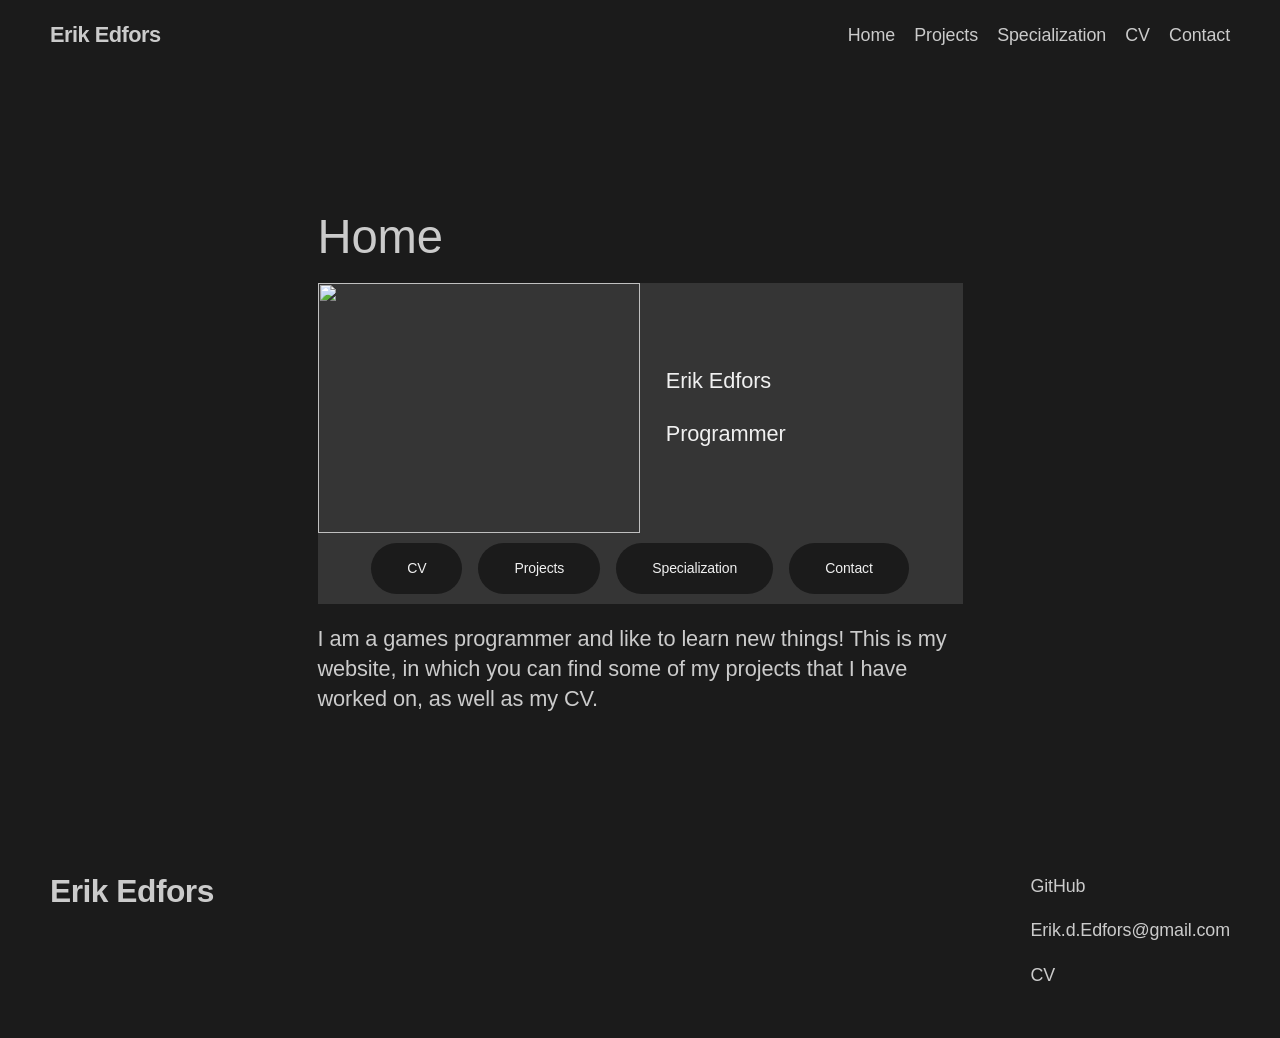
==== commit a188de80: "Hopefully works now." ====
--- a/index.html
+++ b/index.html
@@ -15,51 +15,51 @@
 </style>
 <style id="wp-block-site-title-inline-css">
 .wp-block-site-title{box-sizing:border-box}.wp-block-site-title :where(a){color:inherit;font-family:inherit;font-size:inherit;font-style:inherit;font-weight:inherit;letter-spacing:inherit;line-height:inherit;text-decoration:inherit}
-/*# sourceURL=/wp-includes/blocks/site-title/style.min.css */
+/*# sourceURL=https://https://erik-edfors.github.io/wp-includes/blocks/site-title/style.min.css */
 </style>
 <style id="wp-block-navigation-link-inline-css">
 .wp-block-navigation .wp-block-navigation-item__label{overflow-wrap:break-word}.wp-block-navigation .wp-block-navigation-item__description{display:none}.link-ui-tools{outline:1px solid #f0f0f0;padding:8px}.link-ui-block-inserter{padding-top:8px}.link-ui-block-inserter__back{margin-left:8px;text-transform:uppercase}
-/*# sourceURL=/wp-includes/blocks/navigation-link/style.min.css */
+/*# sourceURL=https://https://erik-edfors.github.io/wp-includes/blocks/navigation-link/style.min.css */
 </style>
 <style id="wp-block-navigation-inline-css">
 .wp-block-navigation{position:relative}.wp-block-navigation ul{margin-bottom:0;margin-left:0;margin-top:0;padding-left:0}.wp-block-navigation ul,.wp-block-navigation ul li{list-style:none}.wp-block-navigation .wp-block-navigation-item{align-items:center;background-color:inherit;display:flex;position:relative}.wp-block-navigation .wp-block-navigation-item .wp-block-navigation__submenu-container:empty{display:none}.wp-block-navigation .wp-block-navigation-item__content{display:block;z-index:1}.wp-block-navigation .wp-block-navigation-item__content.wp-block-navigation-item__content{color:inherit}.wp-block-navigation.has-text-decoration-underline .wp-block-navigation-item__content,.wp-block-navigation.has-text-decoration-underline .wp-block-navigation-item__content:active,.wp-block-navigation.has-text-decoration-underline .wp-block-navigation-item__content:focus{text-decoration:underline}.wp-block-navigation.has-text-decoration-line-through .wp-block-navigation-item__content,.wp-block-navigation.has-text-decoration-line-through .wp-block-navigation-item__content:active,.wp-block-navigation.has-text-decoration-line-through .wp-block-navigation-item__content:focus{text-decoration:line-through}.wp-block-navigation :where(a),.wp-block-navigation :where(a:active),.wp-block-navigation :where(a:focus){text-decoration:none}.wp-block-navigation .wp-block-navigation__submenu-icon{align-self:center;background-color:inherit;border:none;color:currentColor;display:inline-block;font-size:inherit;height:.6em;line-height:0;margin-left:.25em;padding:0;width:.6em}.wp-block-navigation .wp-block-navigation__submenu-icon svg{stroke:currentColor;display:inline-block;height:inherit;margin-top:.075em;width:inherit}.wp-block-navigation{--navigation-layout-justification-setting:flex-start;--navigation-layout-direction:row;--navigation-layout-wrap:wrap;--navigation-layout-justify:flex-start;--navigation-layout-align:center}.wp-block-navigation.is-vertical{--navigation-layout-direction:column;--navigation-layout-justify:initial;--navigation-layout-align:flex-start}.wp-block-navigation.no-wrap{--navigation-layout-wrap:nowrap}.wp-block-navigation.items-justified-center{--navigation-layout-justification-setting:center;--navigation-layout-justify:center}.wp-block-navigation.items-justified-center.is-vertical{--navigation-layout-align:center}.wp-block-navigation.items-justified-right{--navigation-layout-justification-setting:flex-end;--navigation-layout-justify:flex-end}.wp-block-navigation.items-justified-right.is-vertical{--navigation-layout-align:flex-end}.wp-block-navigation.items-justified-space-between{--navigation-layout-justification-setting:space-between;--navigation-layout-justify:space-between}:where(.wp-block-navigation) ul li{padding:0}.wp-block-navigation .has-child .wp-block-navigation__submenu-container{align-items:normal;background-color:inherit;color:inherit;display:flex;flex-direction:column;opacity:0;position:absolute;z-index:2}@media not (prefers-reduced-motion){.wp-block-navigation .has-child .wp-block-navigation__submenu-container{transition:opacity .1s linear}}.wp-block-navigation .has-child .wp-block-navigation__submenu-container{height:0;overflow:hidden;visibility:hidden;width:0}.wp-block-navigation .has-child .wp-block-navigation__submenu-container>.wp-block-navigation-item>.wp-block-navigation-item__content{display:flex;flex-grow:1;padding:.5em 1em}.wp-block-navigation .has-child .wp-block-navigation__submenu-container>.wp-block-navigation-item>.wp-block-navigation-item__content .wp-block-navigation__submenu-icon{margin-left:auto;margin-right:0}.wp-block-navigation .has-child .wp-block-navigation__submenu-container .wp-block-navigation-item__content{margin:0}.wp-block-navigation .has-child .wp-block-navigation__submenu-container{left:-1px;top:100%}@media (min-width:782px){.wp-block-navigation .has-child .wp-block-navigation__submenu-container .wp-block-navigation__submenu-container{left:100%;top:-1px}.wp-block-navigation .has-child .wp-block-navigation__submenu-container .wp-block-navigation__submenu-container:before{background:transparent;content:"";display:block;height:100%;position:absolute;right:100%;width:.5em}.wp-block-navigation .has-child .wp-block-navigation__submenu-container .wp-block-navigation__submenu-icon{margin-right:.25em}.wp-block-navigation .has-child .wp-block-navigation__submenu-container .wp-block-navigation__submenu-icon svg{transform:rotate(-90deg)}}@media (hover:hover){.wp-block-navigation .has-child:not(.open-on-click):hover>.wp-block-navigation__submenu-container{height:auto;min-width:200px;opacity:1;overflow:visible;visibility:visible;width:auto}}.wp-block-navigation .has-child .wp-block-navigation-submenu__toggle[aria-expanded=true]~.wp-block-navigation__submenu-container,.wp-block-navigation .has-child:not(.open-on-click):not(.open-on-hover-click):focus-within>.wp-block-navigation__submenu-container{height:auto;min-width:200px;opacity:1;overflow:visible;visibility:visible;width:auto}.wp-block-navigation .has-child.open-always{align-items:var(--navigation-layout-align,initial);flex-direction:var(--navigation-layout-direction,initial);flex-wrap:var(--navigation-layout-wrap,wrap);gap:var(--wp--style--block-gap,2em)}.wp-block-navigation .has-child.open-always,.wp-block-navigation .has-child.open-always .wp-block-navigation-item{justify-content:var(--navigation-layout-justify,initial)}.wp-block-navigation .has-child.open-always .wp-block-navigation__submenu-container,.wp-block-navigation .has-child.open-always.wp-block-navigation-submenu{gap:var(--wp--style--block-gap,2em)}.wp-block-navigation .has-child.open-always .wp-block-navigation-item,.wp-block-navigation .has-child.open-always .wp-block-navigation__submenu-container,.wp-block-navigation .has-child.open-always.wp-block-navigation-submenu{padding-bottom:0;padding-top:0}.wp-block-navigation .has-child.open-always .wp-block-navigation__submenu-container{padding-left:var(--wp--style--block-gap,2em);padding-right:var(--wp--style--block-gap,2em)}.wp-block-navigation .has-child.open-always .wp-block-navigation__submenu-container .wp-block-navigation-item__content{padding:0}.wp-block-navigation .has-child.open-always .wp-block-navigation__submenu-container>.wp-block-navigation-item>.wp-block-navigation-item__content,.wp-block-navigation .has-child.open-always>.wp-block-navigation-item__content{flex-grow:0}.wp-block-navigation .has-child.open-always>.wp-block-navigation__submenu-container{background-color:transparent;border:none;color:inherit;flex-basis:100%;height:auto;opacity:1;overflow:visible;position:static;visibility:visible;width:auto}.wp-block-navigation.has-background .has-child .wp-block-navigation__submenu-container{left:0;top:100%}@media (min-width:782px){.wp-block-navigation.has-background .has-child .wp-block-navigation__submenu-container .wp-block-navigation__submenu-container{left:100%;top:0}}.wp-block-navigation-submenu{display:flex;position:relative}.wp-block-navigation-submenu .wp-block-navigation__submenu-icon svg{stroke:currentColor}button.wp-block-navigation-item__content{background-color:transparent;border:none;color:currentColor;font-family:inherit;font-size:inherit;font-style:inherit;font-weight:inherit;letter-spacing:inherit;line-height:inherit;text-align:left;text-transform:inherit}.wp-block-navigation-submenu__toggle{cursor:pointer}.wp-block-navigation-submenu__toggle[aria-expanded=true]+.wp-block-navigation__submenu-icon>svg,.wp-block-navigation-submenu__toggle[aria-expanded=true]>svg{transform:rotate(180deg)}.wp-block-navigation-item.open-on-click .wp-block-navigation-submenu__toggle{padding-left:0;padding-right:.85em}.wp-block-navigation-item.open-on-click .wp-block-navigation-submenu__toggle+.wp-block-navigation__submenu-icon{margin-left:-.6em;pointer-events:none}.wp-block-navigation-item.open-on-click button.wp-block-navigation-item__content:not(.wp-block-navigation-submenu__toggle){padding:0}.wp-block-navigation .wp-block-page-list,.wp-block-navigation__container,.wp-block-navigation__responsive-close,.wp-block-navigation__responsive-container,.wp-block-navigation__responsive-container-content,.wp-block-navigation__responsive-dialog{gap:inherit}:where(.wp-block-navigation.has-background .wp-block-navigation-item a:not(.wp-element-button)),:where(.wp-block-navigation.has-background .wp-block-navigation-submenu a:not(.wp-element-button)){padding:.5em 1em}:where(.wp-block-navigation .wp-block-navigation__submenu-container .wp-block-navigation-item a:not(.wp-element-button)),:where(.wp-block-navigation .wp-block-navigation__submenu-container .wp-block-navigation-submenu a:not(.wp-element-button)),:where(.wp-block-navigation .wp-block-navigation__submenu-container .wp-block-navigation-submenu button.wp-block-navigation-item__content),:where(.wp-block-navigation .wp-block-navigation__submenu-container .wp-block-pages-list__item button.wp-block-navigation-item__content){padding:.5em 1em}.wp-block-navigation.items-justified-right .wp-block-navigation__container .has-child .wp-block-navigation__submenu-container,.wp-block-navigation.items-justified-right .wp-block-page-list>.has-child .wp-block-navigation__submenu-container,.wp-block-navigation.items-justified-space-between .wp-block-page-list>.has-child:last-child .wp-block-navigation__submenu-container,.wp-block-navigation.items-justified-space-between>.wp-block-navigation__container>.has-child:last-child .wp-block-navigation__submenu-container{left:auto;right:0}.wp-block-navigation.items-justified-right .wp-block-navigation__container .has-child .wp-block-navigation__submenu-container .wp-block-navigation__submenu-container,.wp-block-navigation.items-justified-right .wp-block-page-list>.has-child .wp-block-navigation__submenu-container .wp-block-navigation__submenu-container,.wp-block-navigation.items-justified-space-between .wp-block-page-list>.has-child:last-child .wp-block-navigation__submenu-container .wp-block-navigation__submenu-container,.wp-block-navigation.items-justified-space-between>.wp-block-navigation__container>.has-child:last-child .wp-block-navigation__submenu-container .wp-block-navigation__submenu-container{left:-1px;right:-1px}@media (min-width:782px){.wp-block-navigation.items-justified-right .wp-block-navigation__container .has-child .wp-block-navigation__submenu-container .wp-block-navigation__submenu-container,.wp-block-navigation.items-justified-right .wp-block-page-list>.has-child .wp-block-navigation__submenu-container .wp-block-navigation__submenu-container,.wp-block-navigation.items-justified-space-between .wp-block-page-list>.has-child:last-child .wp-block-navigation__submenu-container .wp-block-navigation__submenu-container,.wp-block-navigation.items-justified-space-between>.wp-block-navigation__container>.has-child:last-child .wp-block-navigation__submenu-container .wp-block-navigation__submenu-container{left:auto;right:100%}}.wp-block-navigation:not(.has-background) .wp-block-navigation__submenu-container{background-color:#fff;border:1px solid rgba(0,0,0,.15)}.wp-block-navigation.has-background .wp-block-navigation__submenu-container{background-color:inherit}.wp-block-navigation:not(.has-text-color) .wp-block-navigation__submenu-container{color:#000}.wp-block-navigation__container{align-items:var(--navigation-layout-align,initial);display:flex;flex-direction:var(--navigation-layout-direction,initial);flex-wrap:var(--navigation-layout-wrap,wrap);justify-content:var(--navigation-layout-justify,initial);list-style:none;margin:0;padding-left:0}.wp-block-navigation__container .is-responsive{display:none}.wp-block-navigation__container:only-child,.wp-block-page-list:only-child{flex-grow:1}@keyframes overlay-menu__fade-in-animation{0%{opacity:0;transform:translateY(.5em)}to{opacity:1;transform:translateY(0)}}.wp-block-navigation__responsive-container{bottom:0;display:none;left:0;position:fixed;right:0;top:0}.wp-block-navigation__responsive-container :where(.wp-block-navigation-item a){color:inherit}.wp-block-navigation__responsive-container .wp-block-navigation__responsive-container-content{align-items:var(--navigation-layout-align,initial);display:flex;flex-direction:var(--navigation-layout-direction,initial);flex-wrap:var(--navigation-layout-wrap,wrap);justify-content:var(--navigation-layout-justify,initial)}.wp-block-navigation__responsive-container:not(.is-menu-open.is-menu-open){background-color:inherit!important;color:inherit!important}.wp-block-navigation__responsive-container.is-menu-open{background-color:inherit;display:flex;flex-direction:column}@media not (prefers-reduced-motion){.wp-block-navigation__responsive-container.is-menu-open{animation:overlay-menu__fade-in-animation .1s ease-out;animation-fill-mode:forwards}}.wp-block-navigation__responsive-container.is-menu-open:not(.disable-default-overlay){padding:clamp(1rem,var(--wp--style--root--padding-top),20rem) clamp(1rem,var(--wp--style--root--padding-right),20rem) clamp(1rem,var(--wp--style--root--padding-bottom),20rem) clamp(1rem,var(--wp--style--root--padding-left),20rem)}.wp-block-navigation__responsive-container.is-menu-open{overflow:auto;z-index:100000}.wp-block-navigation__responsive-container.is-menu-open:not(.disable-default-overlay) .wp-block-navigation__responsive-container-content{padding-top:calc(2rem + 24px)}.wp-block-navigation__responsive-container.is-menu-open:where(:not(.disable-default-overlay)) .wp-block-navigation__responsive-container-content{align-items:var(--navigation-layout-justification-setting,inherit);display:flex;flex-direction:column;flex-wrap:nowrap;overflow:visible}.wp-block-navigation__responsive-container.is-menu-open:where(:not(.disable-default-overlay)) .wp-block-navigation__responsive-container-content,.wp-block-navigation__responsive-container.is-menu-open:where(:not(.disable-default-overlay)) .wp-block-navigation__responsive-container-content .wp-block-navigation__container,.wp-block-navigation__responsive-container.is-menu-open:where(:not(.disable-default-overlay)) .wp-block-navigation__responsive-container-content .wp-block-page-list{justify-content:flex-start}.wp-block-navigation__responsive-container.is-menu-open:where(:not(.disable-default-overlay)) .wp-block-navigation__responsive-container-content .wp-block-navigation__submenu-icon{display:none}.wp-block-navigation__responsive-container.is-menu-open:where(:not(.disable-default-overlay)) .wp-block-navigation__responsive-container-content .has-child .wp-block-navigation__submenu-container{border:none;height:auto;min-width:200px;opacity:1;overflow:initial;padding-left:2rem;padding-right:2rem;position:static;visibility:visible;width:auto}.wp-block-navigation__responsive-container.is-menu-open:where(:not(.disable-default-overlay)) .wp-block-navigation__responsive-container-content .wp-block-navigation__container,.wp-block-navigation__responsive-container.is-menu-open:where(:not(.disable-default-overlay)) .wp-block-navigation__responsive-container-content .wp-block-navigation__submenu-container{gap:inherit}.wp-block-navigation__responsive-container.is-menu-open:where(:not(.disable-default-overlay)) .wp-block-navigation__responsive-container-content .wp-block-navigation__submenu-container{padding-top:var(--wp--style--block-gap,2em)}.wp-block-navigation__responsive-container.is-menu-open:where(:not(.disable-default-overlay)) .wp-block-navigation__responsive-container-content .wp-block-navigation-item__content{padding:0}.wp-block-navigation__responsive-container.is-menu-open:where(:not(.disable-default-overlay)) .wp-block-navigation__responsive-container-content .wp-block-navigation-item,.wp-block-navigation__responsive-container.is-menu-open:where(:not(.disable-default-overlay)) .wp-block-navigation__responsive-container-content .wp-block-navigation__container,.wp-block-navigation__responsive-container.is-menu-open:where(:not(.disable-default-overlay)) .wp-block-navigation__responsive-container-content .wp-block-page-list{align-items:var(--navigation-layout-justification-setting,initial);display:flex;flex-direction:column}.wp-block-navigation__responsive-container.is-menu-open:where(:not(.disable-default-overlay)) .wp-block-navigation-item,.wp-block-navigation__responsive-container.is-menu-open:where(:not(.disable-default-overlay)) .wp-block-navigation-item .wp-block-navigation__submenu-container,.wp-block-navigation__responsive-container.is-menu-open:where(:not(.disable-default-overlay)) .wp-block-navigation__container,.wp-block-navigation__responsive-container.is-menu-open:where(:not(.disable-default-overlay)) .wp-block-page-list{background:transparent!important;color:inherit!important}.wp-block-navigation__responsive-container.is-menu-open:where(:not(.disable-default-overlay)) .wp-block-navigation__submenu-container.wp-block-navigation__submenu-container.wp-block-navigation__submenu-container.wp-block-navigation__submenu-container{left:auto;right:auto}.wp-block-navigation__responsive-container.disable-default-overlay .wp-block-navigation__overlay-container{display:none;width:100%}.wp-block-navigation__responsive-container.disable-default-overlay .wp-block-navigation__responsive-close{max-width:none}.wp-block-navigation__responsive-container.disable-default-overlay.is-menu-open .wp-block-navigation__responsive-container-content>:not(.wp-block-navigation__overlay-container){display:none}.wp-block-navigation__responsive-container.disable-default-overlay.is-menu-open .wp-block-navigation__responsive-container-content .wp-block-navigation__overlay-container{display:block}.wp-block-navigation__responsive-container.disable-default-overlay.is-menu-open .wp-block-navigation__responsive-container-content .wp-block-navigation__overlay-container .wp-block-navigation__submenu-container{left:0;right:auto}@media (min-width:600px){.wp-block-navigation__responsive-container:not(.hidden-by-default):not(.is-menu-open){background-color:inherit;display:block;position:relative;width:100%;z-index:auto}.wp-block-navigation__responsive-container:not(.hidden-by-default):not(.is-menu-open) .wp-block-navigation__responsive-container-close{display:none}.wp-block-navigation__responsive-container.is-menu-open .wp-block-navigation__submenu-container.wp-block-navigation__submenu-container.wp-block-navigation__submenu-container.wp-block-navigation__submenu-container{left:0}}.wp-block-navigation:not(.has-background) .wp-block-navigation__responsive-container.is-menu-open:not(.disable-default-overlay){background-color:#fff}.wp-block-navigation:not(.has-text-color) .wp-block-navigation__responsive-container.is-menu-open:not(.disable-default-overlay){color:#000}.wp-block-navigation__toggle_button_label{font-size:1rem;font-weight:700}.wp-block-navigation__responsive-container-close,.wp-block-navigation__responsive-container-open{background:transparent;border:none;color:currentColor;cursor:pointer;margin:0;padding:0;text-transform:inherit;vertical-align:middle}.wp-block-navigation__responsive-container-close svg,.wp-block-navigation__responsive-container-open svg{fill:currentColor;display:block;height:24px;pointer-events:none;width:24px}.wp-block-navigation__responsive-container-open{display:flex}.wp-block-navigation__responsive-container-open.wp-block-navigation__responsive-container-open.wp-block-navigation__responsive-container-open{font-family:inherit;font-size:inherit;font-weight:inherit}@media (min-width:600px){.wp-block-navigation__responsive-container-open:not(.always-shown){display:none}}.wp-block-navigation__responsive-container-close{position:absolute;right:0;top:0;z-index:2}.wp-block-navigation__responsive-container-close.wp-block-navigation__responsive-container-close.wp-block-navigation__responsive-container-close{font-family:inherit;font-size:inherit;font-weight:inherit}.disable-default-overlay .wp-block-navigation__responsive-container-close{right:clamp(1rem,var(--wp--style--root--padding-left),20rem);top:clamp(1rem,var(--wp--style--root--padding-left),20rem)}.wp-block-navigation__responsive-close{width:100%}.has-modal-open .wp-block-navigation__responsive-close{margin-left:auto;margin-right:auto;max-width:var(--wp--style--global--wide-size,100%)}.wp-block-navigation__responsive-close:focus{outline:none}.is-menu-open .wp-block-navigation__responsive-close,.is-menu-open .wp-block-navigation__responsive-container-content,.is-menu-open .wp-block-navigation__responsive-dialog{box-sizing:border-box}.wp-block-navigation__responsive-dialog{position:relative}.has-modal-open .admin-bar .is-menu-open:where(:not(.disable-default-overlay)) .wp-block-navigation__responsive-dialog{margin-top:46px}@media (min-width:782px){.has-modal-open .admin-bar .is-menu-open:where(:not(.disable-default-overlay)) .wp-block-navigation__responsive-dialog{margin-top:32px}}html.has-modal-open{overflow:hidden}
-/*# sourceURL=/wp-includes/blocks/navigation/style.min.css */
+/*# sourceURL=https://https://erik-edfors.github.io/wp-includes/blocks/navigation/style.min.css */
 </style>
 <style id="wp-block-group-inline-css">
 .wp-block-group{box-sizing:border-box}:where(.wp-block-group.wp-block-group-is-layout-constrained){position:relative}
-/*# sourceURL=/wp-includes/blocks/group/style.min.css */
+/*# sourceURL=https://https://erik-edfors.github.io/wp-includes/blocks/group/style.min.css */
 </style>
 <style id="wp-block-post-title-inline-css">
 .wp-block-post-title{box-sizing:border-box;word-break:break-word}.wp-block-post-title :where(a){display:inline-block;font-family:inherit;font-size:inherit;font-style:inherit;font-weight:inherit;letter-spacing:inherit;line-height:inherit;text-decoration:inherit}
-/*# sourceURL=/wp-includes/blocks/post-title/style.min.css */
+/*# sourceURL=https://https://erik-edfors.github.io/wp-includes/blocks/post-title/style.min.css */
 </style>
 <style id="wp-block-paragraph-inline-css">
 .is-small-text{font-size:.875em}.is-regular-text{font-size:1em}.is-large-text{font-size:2.25em}.is-larger-text{font-size:3em}.has-drop-cap:not(:focus):first-letter{float:left;font-size:8.4em;font-style:normal;font-weight:100;line-height:.68;margin:.05em .1em 0 0;text-transform:uppercase}body.rtl .has-drop-cap:not(:focus):first-letter{float:none;margin-left:.1em}p.has-drop-cap.has-background{overflow:hidden}:root :where(p.has-background){padding:1.25em 2.375em}:where(p.has-text-color:not(.has-link-color)) a{color:inherit}p.has-text-align-left[style*="writing-mode:vertical-lr"],p.has-text-align-right[style*="writing-mode:vertical-rl"]{rotate:180deg}
-/*# sourceURL=/wp-includes/blocks/paragraph/style.min.css */
+/*# sourceURL=https://https://erik-edfors.github.io/wp-includes/blocks/paragraph/style.min.css */
 </style>
 <style id="wp-block-media-text-inline-css">
 .wp-block-media-text{box-sizing:border-box;direction:ltr;display:grid;grid-template-columns:50% 1fr;grid-template-rows:auto}.wp-block-media-text.has-media-on-the-right{grid-template-columns:1fr 50%}.wp-block-media-text.is-vertically-aligned-top>.wp-block-media-text__content,.wp-block-media-text.is-vertically-aligned-top>.wp-block-media-text__media{align-self:start}.wp-block-media-text.is-vertically-aligned-center>.wp-block-media-text__content,.wp-block-media-text.is-vertically-aligned-center>.wp-block-media-text__media,.wp-block-media-text>.wp-block-media-text__content,.wp-block-media-text>.wp-block-media-text__media{align-self:center}.wp-block-media-text.is-vertically-aligned-bottom>.wp-block-media-text__content,.wp-block-media-text.is-vertically-aligned-bottom>.wp-block-media-text__media{align-self:end}.wp-block-media-text>.wp-block-media-text__media{grid-column:1;grid-row:1;margin:0}.wp-block-media-text>.wp-block-media-text__content{direction:ltr;grid-column:2;grid-row:1;padding:0 8%;word-break:break-word}.wp-block-media-text.has-media-on-the-right>.wp-block-media-text__media{grid-column:2;grid-row:1}.wp-block-media-text.has-media-on-the-right>.wp-block-media-text__content{grid-column:1;grid-row:1}.wp-block-media-text__media a{display:block}.wp-block-media-text__media img,.wp-block-media-text__media video{height:auto;max-width:unset;vertical-align:middle;width:100%}.wp-block-media-text.is-image-fill>.wp-block-media-text__media{background-size:cover;height:100%;min-height:250px}.wp-block-media-text.is-image-fill>.wp-block-media-text__media>a{display:block;height:100%}.wp-block-media-text.is-image-fill>.wp-block-media-text__media img{clip:rect(0,0,0,0);border:0;height:1px;margin:-1px;overflow:hidden;padding:0;position:absolute;width:1px}.wp-block-media-text.is-image-fill-element>.wp-block-media-text__media{height:100%;min-height:250px;position:relative}.wp-block-media-text.is-image-fill-element>.wp-block-media-text__media>a{display:block;height:100%}.wp-block-media-text.is-image-fill-element>.wp-block-media-text__media img{height:100%;-o-object-fit:cover;object-fit:cover;position:absolute;width:100%}@media (max-width:600px){.wp-block-media-text.is-stacked-on-mobile{grid-template-columns:100%!important}.wp-block-media-text.is-stacked-on-mobile>.wp-block-media-text__media{grid-column:1;grid-row:1}.wp-block-media-text.is-stacked-on-mobile>.wp-block-media-text__content{grid-column:1;grid-row:2}}
-/*# sourceURL=/wp-includes/blocks/media-text/style.min.css */
+/*# sourceURL=https://https://erik-edfors.github.io/wp-includes/blocks/media-text/style.min.css */
 </style>
 <style id="wp-block-button-inline-css">
 .wp-block-button__link{align-content:center;box-sizing:border-box;cursor:pointer;display:inline-block;height:100%;text-align:center;word-break:break-word}.wp-block-button__link.aligncenter{text-align:center}.wp-block-button__link.alignright{text-align:right}:where(.wp-block-button__link){border-radius:9999px;box-shadow:none;padding:calc(.667em + 2px) calc(1.333em + 2px);text-decoration:none}.wp-block-button[style*=text-decoration] .wp-block-button__link{text-decoration:inherit}.wp-block-buttons>.wp-block-button.has-custom-width{max-width:none}.wp-block-buttons>.wp-block-button.has-custom-width .wp-block-button__link{width:100%}.wp-block-buttons>.wp-block-button.has-custom-font-size .wp-block-button__link{font-size:inherit}.wp-block-buttons>.wp-block-button[class*=wp-block-button__width]{width:calc(var(--wp--block-button--width)*1% - var(--wp--style--block-gap, .5em)*(1 - var(--wp--block-button--width)/100))}.wp-block-buttons>.wp-block-button.wp-block-button__width-25{width:calc(25% - var(--wp--style--block-gap, .5em)*.75)}.wp-block-buttons>.wp-block-button.wp-block-button__width-50{width:calc(50% - var(--wp--style--block-gap, .5em)*.5)}.wp-block-buttons>.wp-block-button.wp-block-button__width-75{width:calc(75% - var(--wp--style--block-gap, .5em)*.25)}.wp-block-buttons>.wp-block-button.wp-block-button__width-100{flex-basis:100%;width:100%}.wp-block-buttons.is-vertical>.wp-block-button[class*=wp-block-button__width]{width:calc(var(--wp--block-button--width)*1%)}.wp-block-buttons.is-vertical>.wp-block-button.wp-block-button__width-25{width:25%}.wp-block-buttons.is-vertical>.wp-block-button.wp-block-button__width-50{width:50%}.wp-block-buttons.is-vertical>.wp-block-button.wp-block-button__width-75{width:75%}.wp-block-button.is-style-squared,.wp-block-button__link.wp-block-button.is-style-squared{border-radius:0}.wp-block-button.no-border-radius,.wp-block-button__link.no-border-radius{border-radius:0!important}:root :where(.wp-block-button .wp-block-button__link.is-style-outline),:root :where(.wp-block-button.is-style-outline>.wp-block-button__link){border:2px solid;padding:.667em 1.333em}:root :where(.wp-block-button .wp-block-button__link.is-style-outline:not(.has-text-color)),:root :where(.wp-block-button.is-style-outline>.wp-block-button__link:not(.has-text-color)){color:currentColor}:root :where(.wp-block-button .wp-block-button__link.is-style-outline:not(.has-background)),:root :where(.wp-block-button.is-style-outline>.wp-block-button__link:not(.has-background)){background-color:transparent;background-image:none}
-/*# sourceURL=/wp-includes/blocks/button/style.min.css */
+/*# sourceURL=https://https://erik-edfors.github.io/wp-includes/blocks/button/style.min.css */
 </style>
 <style id="wp-block-buttons-inline-css">
 .wp-block-buttons{box-sizing:border-box}.wp-block-buttons.is-vertical{flex-direction:column}.wp-block-buttons.is-vertical>.wp-block-button:last-child{margin-bottom:0}.wp-block-buttons>.wp-block-button{display:inline-block;margin:0}.wp-block-buttons.is-content-justification-left{justify-content:flex-start}.wp-block-buttons.is-content-justification-left.is-vertical{align-items:flex-start}.wp-block-buttons.is-content-justification-center{justify-content:center}.wp-block-buttons.is-content-justification-center.is-vertical{align-items:center}.wp-block-buttons.is-content-justification-right{justify-content:flex-end}.wp-block-buttons.is-content-justification-right.is-vertical{align-items:flex-end}.wp-block-buttons.is-content-justification-space-between{justify-content:space-between}.wp-block-buttons.aligncenter{text-align:center}.wp-block-buttons:not(.is-content-justification-space-between,.is-content-justification-right,.is-content-justification-left,.is-content-justification-center) .wp-block-button.aligncenter{margin-left:auto;margin-right:auto;width:100%}.wp-block-buttons[style*=text-decoration] .wp-block-button,.wp-block-buttons[style*=text-decoration] .wp-block-button__link{text-decoration:inherit}.wp-block-buttons.has-custom-font-size .wp-block-button__link{font-size:inherit}.wp-block-buttons .wp-block-button__link{width:100%}.wp-block-button.aligncenter{text-align:center}
-/*# sourceURL=/wp-includes/blocks/buttons/style.min.css */
+/*# sourceURL=https://https://erik-edfors.github.io/wp-includes/blocks/buttons/style.min.css */
 </style>
 <style id="wp-block-post-content-inline-css">
 .wp-block-post-content{display:flow-root}
-/*# sourceURL=/wp-includes/blocks/post-content/style.min.css */
+/*# sourceURL=https://https://erik-edfors.github.io/wp-includes/blocks/post-content/style.min.css */
 </style>
 <style id="wp-block-spacer-inline-css">
 .wp-block-spacer{clear:both}
-/*# sourceURL=/wp-includes/blocks/spacer/style.min.css */
+/*# sourceURL=https://https://erik-edfors.github.io/wp-includes/blocks/spacer/style.min.css */
 </style>
 <style id="wp-block-columns-inline-css">
 .wp-block-columns{box-sizing:border-box;display:flex;flex-wrap:wrap!important}@media (min-width:782px){.wp-block-columns{flex-wrap:nowrap!important}}.wp-block-columns{align-items:normal!important}.wp-block-columns.are-vertically-aligned-top{align-items:flex-start}.wp-block-columns.are-vertically-aligned-center{align-items:center}.wp-block-columns.are-vertically-aligned-bottom{align-items:flex-end}@media (max-width:781px){.wp-block-columns:not(.is-not-stacked-on-mobile)>.wp-block-column{flex-basis:100%!important}}@media (min-width:782px){.wp-block-columns:not(.is-not-stacked-on-mobile)>.wp-block-column{flex-basis:0;flex-grow:1}.wp-block-columns:not(.is-not-stacked-on-mobile)>.wp-block-column[style*=flex-basis]{flex-grow:0}}.wp-block-columns.is-not-stacked-on-mobile{flex-wrap:nowrap!important}.wp-block-columns.is-not-stacked-on-mobile>.wp-block-column{flex-basis:0;flex-grow:1}.wp-block-columns.is-not-stacked-on-mobile>.wp-block-column[style*=flex-basis]{flex-grow:0}:where(.wp-block-columns){margin-bottom:1.75em}:where(.wp-block-columns.has-background){padding:1.25em 2.375em}.wp-block-column{flex-grow:1;min-width:0;overflow-wrap:break-word;word-break:break-word}.wp-block-column.is-vertically-aligned-top{align-self:flex-start}.wp-block-column.is-vertically-aligned-center{align-self:center}.wp-block-column.is-vertically-aligned-bottom{align-self:flex-end}.wp-block-column.is-vertically-aligned-stretch{align-self:stretch}.wp-block-column.is-vertically-aligned-bottom,.wp-block-column.is-vertically-aligned-center,.wp-block-column.is-vertically-aligned-top{width:100%}
-/*# sourceURL=/wp-includes/blocks/columns/style.min.css */
+/*# sourceURL=https://https://erik-edfors.github.io/wp-includes/blocks/columns/style.min.css */
 </style>
 <style id="wp-block-library-inline-css">
 :root{--wp-block-synced-color:#7a00df;--wp-block-synced-color--rgb:122,0,223;--wp-bound-block-color:var(--wp-block-synced-color);--wp-editor-canvas-background:#ddd;--wp-admin-theme-color:#007cba;--wp-admin-theme-color--rgb:0,124,186;--wp-admin-theme-color-darker-10:#006ba1;--wp-admin-theme-color-darker-10--rgb:0,107,160.5;--wp-admin-theme-color-darker-20:#005a87;--wp-admin-theme-color-darker-20--rgb:0,90,135;--wp-admin-border-width-focus:2px}@media (min-resolution:192dpi){:root{--wp-admin-border-width-focus:1.5px}}.wp-element-button{cursor:pointer}:root .has-very-light-gray-background-color{background-color:#eee}:root .has-very-dark-gray-background-color{background-color:#313131}:root .has-very-light-gray-color{color:#eee}:root .has-very-dark-gray-color{color:#313131}:root .has-vivid-green-cyan-to-vivid-cyan-blue-gradient-background{background:linear-gradient(135deg,#00d084,#0693e3)}:root .has-purple-crush-gradient-background{background:linear-gradient(135deg,#34e2e4,#4721fb 50%,#ab1dfe)}:root .has-hazy-dawn-gradient-background{background:linear-gradient(135deg,#faaca8,#dad0ec)}:root .has-subdued-olive-gradient-background{background:linear-gradient(135deg,#fafae1,#67a671)}:root .has-atomic-cream-gradient-background{background:linear-gradient(135deg,#fdd79a,#004a59)}:root .has-nightshade-gradient-background{background:linear-gradient(135deg,#330968,#31cdcf)}:root .has-midnight-gradient-background{background:linear-gradient(135deg,#020381,#2874fc)}:root{--wp--preset--font-size--normal:16px;--wp--preset--font-size--huge:42px}.has-regular-font-size{font-size:1em}.has-larger-font-size{font-size:2.625em}.has-normal-font-size{font-size:var(--wp--preset--font-size--normal)}.has-huge-font-size{font-size:var(--wp--preset--font-size--huge)}:root .has-text-align-center{text-align:center}:root .has-text-align-left{text-align:left}:root .has-text-align-right{text-align:right}.has-fit-text{white-space:nowrap!important}#end-resizable-editor-section{display:none}.aligncenter{clear:both}.items-justified-left{justify-content:flex-start}.items-justified-center{justify-content:center}.items-justified-right{justify-content:flex-end}.items-justified-space-between{justify-content:space-between}.screen-reader-text{word-wrap:normal!important;border:0;clip-path:inset(50%);height:1px;margin:-1px;overflow:hidden;padding:0;position:absolute;width:1px;word-break:normal!important}.screen-reader-text:focus{background-color:#ddd;clip-path:none;color:#444;display:block;font-size:1em;height:auto;left:5px;line-height:normal;padding:15px 23px 14px;text-decoration:none;top:5px;width:auto;z-index:100000}html :where(.has-border-color){border-style:solid}html :where([style^=border-color],[style*=";border-color"],[style*="; border-color"]){border-style:solid}html :where([style^=border-top-color],[style*=";border-top-color"],[style*="; border-top-color"]){border-top-style:solid}html :where([style^=border-right-color],[style*=";border-right-color"],[style*="; border-right-color"]){border-right-style:solid}html :where([style^=border-bottom-color],[style*=";border-bottom-color"],[style*="; border-bottom-color"]){border-bottom-style:solid}html :where([style^=border-left-color],[style*=";border-left-color"],[style*="; border-left-color"]){border-left-style:solid}html :where([style^=border-width],[style*=";border-width"],[style*="; border-width"]){border-style:solid}html :where([style^=border-top-width],[style*=";border-top-width"],[style*="; border-top-width"]){border-top-style:solid}html :where([style^=border-right-width],[style*=";border-right-width"],[style*="; border-right-width"]){border-right-style:solid}html :where([style^=border-bottom-width],[style*=";border-bottom-width"],[style*="; border-bottom-width"]){border-bottom-style:solid}html :where([style^=border-left-width],[style*=";border-left-width"],[style*="; border-left-width"]){border-left-style:solid}html :where(img[class*=wp-image-]){height:auto;max-width:100%}:where(figure){margin:0 0 1em}html :where(.is-position-sticky){--wp-admin--admin-bar--position-offset:var(--wp-admin--admin-bar--height,0px)}@media screen and (max-width:600px){html :where(.is-position-sticky){--wp-admin--admin-bar--position-offset:0px}}
@@ -109,19 +109,19 @@
 </style>
 <style id="twentytwentyfive-style-inline-css">
 a{text-decoration-thickness:1px!important;text-underline-offset:.1em}:where(.wp-site-blocks :focus){outline-width:2px;outline-style:solid}.wp-block-navigation .wp-block-navigation-submenu .wp-block-navigation-item:not(:last-child){margin-bottom:3px}.wp-block-navigation .wp-block-navigation-item .wp-block-navigation-item__content{outline-offset:4px}.wp-block-navigation .wp-block-navigation-item ul.wp-block-navigation__submenu-container .wp-block-navigation-item__content{outline-offset:0}blockquote,caption,figcaption,h1,h2,h3,h4,h5,h6,p{text-wrap:pretty}.more-link{display:block}:where(pre){overflow-x:auto}
-/*# sourceURL=/wp-content/themes/twentytwentyfive/style.min.css */
-</style>
-<link rel="EditURI" type="application/rsd+xml" title="RSD" href="/xmlrpc.php?rsd">
+/*# sourceURL=https://https://erik-edfors.github.io/wp-content/themes/twentytwentyfive/style.min.css */
+</style>
+<link rel="EditURI" type="application/rsd+xml" title="RSD" href="https://https://erik-edfors.github.io/xmlrpc.php?rsd">
 <meta name="generator" content="WordPress 7.1.5">
-<link rel="canonical" href="/">
-<link rel="shortlink" href="/">
+<link rel="canonical" href="https://https://erik-edfors.github.io/">
+<link rel="shortlink" href="https://https://erik-edfors.github.io/">
 <script id="wp-importmap" type="importmap">
-{"imports":{"@wordpress/interactivity":"/wp-includes/js/dist/script-modules/interactivity/index.min.js?ver=6a43cba92ed701f32cd9"}}
-</script>
-<link rel="modulepreload" href="/wp-includes/js/dist/script-modules/interactivity/index.min.js?ver=6a43cba92ed701f32cd9" id="@wordpress/interactivity-js-modulepreload" fetchpriority="low">
+{"imports":{"@wordpress/interactivity":"https://https://erik-edfors.github.io/wp-includes/js/dist/script-modules/interactivity/index.min.js?ver=6a43cba92ed701f32cd9"}}
+</script>
+<link rel="modulepreload" href="https://https://erik-edfors.github.io/wp-includes/js/dist/script-modules/interactivity/index.min.js?ver=6a43cba92ed701f32cd9" id="@wordpress/interactivity-js-modulepreload" fetchpriority="low">
 <style class="wp-fonts-local">
-@font-face{font-family:Manrope;font-style:normal;font-weight:200 800;font-display:fallback;src:url('/wp-content/themes/twentytwentyfive/assets/fonts/manrope/Manrope-VariableFont_wght.woff2') format('woff2');}
-@font-face{font-family:"Fira Code";font-style:normal;font-weight:300 700;font-display:fallback;src:url('/wp-content/themes/twentytwentyfive/assets/fonts/fira-code/FiraCode-VariableFont_wght.woff2') format('woff2');}
+@font-face{font-family:Manrope;font-style:normal;font-weight:200 800;font-display:fallback;src:url('https://https://erik-edfors.github.io/wp-content/themes/twentytwentyfive/assets/fonts/manrope/Manrope-VariableFont_wght.woff2') format('woff2');}
+@font-face{font-family:"Fira Code";font-style:normal;font-weight:300 700;font-display:fallback;src:url('https://https://erik-edfors.github.io/wp-content/themes/twentytwentyfive/assets/fonts/fira-code/FiraCode-VariableFont_wght.woff2') format('woff2');}
 </style>
 </head>
 
@@ -130,7 +130,7 @@
 <a class="skip-link screen-reader-text" id="wp-skip-link" href="#wp--skip-link--target">Skip to content</a><div class="wp-site-blocks"><header class="wp-block-template-part">
 <div class="wp-block-group alignfull is-layout-flow wp-block-group-is-layout-flow">
 <div class="wp-block-group has-global-padding is-layout-constrained wp-block-group-is-layout-constrained">
-<div class="wp-block-group alignwide is-content-justification-space-between is-nowrap is-layout-flex wp-container-core-group-is-layout-ec1e7a1e wp-block-group-is-layout-flex" style="padding-top:var(--wp--preset--spacing--30);padding-bottom:var(--wp--preset--spacing--30)"><p class="wp-block-site-title"><a href="/" target="_self" rel="home" aria-current="page">Erik Edfors</a></p>
+<div class="wp-block-group alignwide is-content-justification-space-between is-nowrap is-layout-flex wp-container-core-group-is-layout-ec1e7a1e wp-block-group-is-layout-flex" style="padding-top:var(--wp--preset--spacing--30);padding-bottom:var(--wp--preset--spacing--30)"><p class="wp-block-site-title"><a href="https://https://erik-edfors.github.io/" target="_self" rel="home" aria-current="page">Erik Edfors</a></p>
 
 
 <div class="wp-block-group is-content-justification-right is-nowrap is-layout-flex wp-container-core-group-is-layout-fbffc046 wp-block-group-is-layout-flex"><nav class="is-responsive items-justified-right wp-block-navigation is-content-justification-right is-layout-flex wp-container-core-navigation-is-layout-6e943505 wp-block-navigation-is-layout-flex" aria-label="Navigation" data-wp-interactive="core/navigation" data-wp-context='{"overlayOpenedBy":{"click":false,"hover":false,"focus":false},"type":"overlay","roleAttribute":"","ariaLabel":"Menu"}'><button aria-haspopup="dialog" aria-label="Open menu" class="wp-block-navigation__responsive-container-open" data-wp-on--click="actions.openMenuOnClick" data-wp-on--keydown="actions.handleMenuKeydown"><svg width="24" height="24" xmlns="http://www.w3.org/2000/svg" viewbox="0 0 24 24" aria-hidden="true" focusable="false"><path d="M4 7.5h16v1.5H4z"></path><path d="M4 15h16v1.5H4z"></path></svg></button>
@@ -139,7 +139,7 @@
 						<div class="wp-block-navigation__responsive-dialog" data-wp-bind--aria-modal="state.ariaModal" data-wp-bind--aria-label="state.ariaLabel" data-wp-bind--role="state.roleAttribute">
 							<button aria-label="Close menu" class="wp-block-navigation__responsive-container-close" data-wp-on--click="actions.closeMenuOnClick"><svg xmlns="http://www.w3.org/2000/svg" viewbox="0 0 24 24" width="24" height="24" aria-hidden="true" focusable="false"><path d="m13.06 12 6.47-6.47-1.06-1.06L12 10.94 5.53 4.47 4.47 5.53 10.94 12l-6.47 6.47 1.06 1.06L12 13.06l6.47 6.47 1.06-1.06L13.06 12Z"></path></svg></button>
 							<div class="wp-block-navigation__responsive-container-content" data-wp-watch="callbacks.focusFirstElement" id="modal-1-content">
-								<ul class="wp-block-navigation__container is-responsive items-justified-right wp-block-navigation"><li class="wp-block-navigation-item current-menu-item wp-block-navigation-link"><a class="wp-block-navigation-item__content" href="/" aria-current="page"><span class="wp-block-navigation-item__label">Home</span></a></li><li class="wp-block-navigation-item wp-block-navigation-link"><a class="wp-block-navigation-item__content" href="/index.php/projects/"><span class="wp-block-navigation-item__label">Projects</span></a></li><li class="wp-block-navigation-item wp-block-navigation-link"><a class="wp-block-navigation-item__content" href="/index.php/specialization/"><span class="wp-block-navigation-item__label">Specialization</span></a></li><li class="wp-block-navigation-item wp-block-navigation-link"><a class="wp-block-navigation-item__content" href="/index.php/cv/"><span class="wp-block-navigation-item__label">CV</span></a></li><li class="wp-block-navigation-item wp-block-navigation-link"><a class="wp-block-navigation-item__content" href="/index.php/contacts/"><span class="wp-block-navigation-item__label">Contact</span></a></li></ul>
+								<ul class="wp-block-navigation__container is-responsive items-justified-right wp-block-navigation"><li class="wp-block-navigation-item current-menu-item wp-block-navigation-link"><a class="wp-block-navigation-item__content" href="https://https://erik-edfors.github.io/" aria-current="page"><span class="wp-block-navigation-item__label">Home</span></a></li><li class="wp-block-navigation-item wp-block-navigation-link"><a class="wp-block-navigation-item__content" href="https://https://erik-edfors.github.io/projects/"><span class="wp-block-navigation-item__label">Projects</span></a></li><li class="wp-block-navigation-item wp-block-navigation-link"><a class="wp-block-navigation-item__content" href="https://https://erik-edfors.github.io/specialization/"><span class="wp-block-navigation-item__label">Specialization</span></a></li><li class="wp-block-navigation-item wp-block-navigation-link"><a class="wp-block-navigation-item__content" href="https://https://erik-edfors.github.io/cv/"><span class="wp-block-navigation-item__label">CV</span></a></li><li class="wp-block-navigation-item wp-block-navigation-link"><a class="wp-block-navigation-item__content" href="https://https://erik-edfors.github.io/contact/"><span class="wp-block-navigation-item__label">Contact</span></a></li></ul>
 								
 							</div>
 						</div>
@@ -158,7 +158,7 @@
 		<h1 class="wp-block-post-title">Home</h1>
 		<div class="entry-content alignfull wp-block-post-content has-global-padding is-layout-constrained wp-block-post-content-is-layout-constrained">
 <div class="wp-block-group is-style-section-1 has-global-padding is-layout-constrained wp-block-group-is-layout-constrained is-style-section-1--2">
-<div class="wp-block-media-text is-stacked-on-mobile is-image-fill-element" style="border-style:none;border-width:0px;border-top-left-radius:300px;border-top-right-radius:300px;border-bottom-left-radius:300px;border-bottom-right-radius:300px;margin-top:0;margin-bottom:0"><figure class="wp-block-media-text__media"><img fetchpriority="high" decoding="async" width="1024" height="1024" src="/wp-content/uploads/2026/11/portrait_small-1024x1024.png" alt="" class="wp-image-76 size-large" style="object-position:50% 50%" srcset="/wp-content/uploads/2026/11/portrait_small-1024x1024.png 1024w, /wp-content/uploads/2026/11/portrait_small-300x300.png 300w, /wp-content/uploads/2026/11/portrait_small-150x150.png 150w, /wp-content/uploads/2026/11/portrait_small-768x768.png 768w, /wp-content/uploads/2026/11/portrait_small.png 1536w" sizes="(max-width: 1024px) 100vw, 1024px"></figure><div class="wp-block-media-text__content">
+<div class="wp-block-media-text is-stacked-on-mobile is-image-fill-element" style="border-style:none;border-width:0px;border-top-left-radius:300px;border-top-right-radius:300px;border-bottom-left-radius:300px;border-bottom-right-radius:300px;margin-top:0;margin-bottom:0"><figure class="wp-block-media-text__media"><img fetchpriority="high" decoding="async" width="1024" height="1024" src="https://https://erik-edfors.github.io/wp-content/uploads/2026/11/portrait_small-1024x1024.png" alt="" class="wp-image-76 size-large" style="object-position:50% 50%" srcset="https://https://erik-edfors.github.io/wp-content/uploads/2026/11/portrait_small-1024x1024.png 1024w, https://https://erik-edfors.github.io/wp-content/uploads/2026/11/portrait_small-300x300.png 300w, https://https://erik-edfors.github.io/wp-content/uploads/2026/11/portrait_small-150x150.png 150w, https://https://erik-edfors.github.io/wp-content/uploads/2026/11/portrait_small-768x768.png 768w, https://https://erik-edfors.github.io/wp-content/uploads/2026/11/portrait_small.png 1536w" sizes="(max-width: 1024px) 100vw, 1024px"></figure><div class="wp-block-media-text__content">
 <p class="wp-block-paragraph">Erik Edfors</p>
 
 
@@ -169,19 +169,19 @@
 
 
 <div class="wp-block-buttons has-custom-font-size has-small-font-size is-horizontal is-content-justification-center is-layout-flex wp-container-core-buttons-is-layout-677b0438 wp-block-buttons-is-layout-flex" style="margin-top:0;margin-bottom:0;padding-top:var(--wp--preset--spacing--20);padding-bottom:var(--wp--preset--spacing--20)">
-<div class="wp-block-button is-style-fill"><a class="wp-block-button__link has-contrast-color has-base-background-color has-text-color has-background has-link-color wp-element-button" href="/index.php/cv/">CV</a></div>
-
-
-
-<div class="wp-block-button"><a class="wp-block-button__link has-contrast-color has-base-background-color has-text-color has-background has-link-color wp-element-button" href="/index.php/projects/">Projects</a></div>
-
-
-
-<div class="wp-block-button"><a class="wp-block-button__link has-contrast-color has-base-background-color has-text-color has-background has-link-color wp-element-button" href="/index.php/specialization/">Specialization</a></div>
-
-
-
-<div class="wp-block-button"><a class="wp-block-button__link has-contrast-color has-base-background-color has-text-color has-background has-link-color wp-element-button" href="/?page_id=71">Contact</a></div>
+<div class="wp-block-button is-style-fill"><a class="wp-block-button__link has-contrast-color has-base-background-color has-text-color has-background has-link-color wp-element-button" href="https://https://erik-edfors.github.io/cv/">CV</a></div>
+
+
+
+<div class="wp-block-button"><a class="wp-block-button__link has-contrast-color has-base-background-color has-text-color has-background has-link-color wp-element-button" href="https://https://erik-edfors.github.io/projects/">Projects</a></div>
+
+
+
+<div class="wp-block-button"><a class="wp-block-button__link has-contrast-color has-base-background-color has-text-color has-background has-link-color wp-element-button" href="https://https://erik-edfors.github.io/specialization/">Specialization</a></div>
+
+
+
+<div class="wp-block-button"><a class="wp-block-button__link has-contrast-color has-base-background-color has-text-color has-background has-link-color wp-element-button" href="https://https://erik-edfors.github.io/contact/">Contact</a></div>
 </div>
 </div>
 
@@ -201,7 +201,7 @@
 
 <div class="wp-block-group alignfull is-content-justification-space-between is-layout-flex wp-container-core-group-is-layout-cf54d0a6 wp-block-group-is-layout-flex">
 <div class="wp-block-columns is-layout-flex wp-container-core-columns-is-layout-794e3cfa wp-block-columns-is-layout-flex">
-<div class="wp-block-column is-layout-flow wp-block-column-is-layout-flow" style="flex-basis:100%"><h2 class="wp-block-site-title"><a href="/" target="_self" rel="home" aria-current="page">Erik Edfors</a></h2>
+<div class="wp-block-column is-layout-flow wp-block-column-is-layout-flow" style="flex-basis:100%"><h2 class="wp-block-site-title"><a href="https://https://erik-edfors.github.io/" target="_self" rel="home" aria-current="page">Erik Edfors</a></h2>
 
 </div>
 
@@ -214,7 +214,7 @@
 
 
 
-<div class="wp-block-group is-content-justification-space-between is-layout-flex wp-container-core-group-is-layout-bf19e0b3 wp-block-group-is-layout-flex"><nav class="is-vertical wp-block-navigation is-layout-flex wp-container-core-navigation-is-layout-831b2db5 wp-block-navigation-is-layout-flex" aria-label="Footer Links"><ul class="wp-block-navigation__container is-vertical wp-block-navigation"><li class="wp-block-navigation-item wp-block-navigation-link"><a class="wp-block-navigation-item__content" href="https://github.com/Erik-Edfors/"><span class="wp-block-navigation-item__label">GitHub</span></a></li><li class="wp-block-navigation-item wp-block-navigation-link"><a class="wp-block-navigation-item__content" href="mailto:Erik.d.Edfors@gmail.com"><span class="wp-block-navigation-item__label">Erik.d.Edfors@gmail.com</span></a></li><li class="wp-block-navigation-item wp-block-navigation-link"><a class="wp-block-navigation-item__content" href="/index.php/cv/"><span class="wp-block-navigation-item__label">CV</span></a></li></ul></nav></div>
+<div class="wp-block-group is-content-justification-space-between is-layout-flex wp-container-core-group-is-layout-bf19e0b3 wp-block-group-is-layout-flex"><nav class="is-vertical wp-block-navigation is-layout-flex wp-container-core-navigation-is-layout-831b2db5 wp-block-navigation-is-layout-flex" aria-label="Footer Links"><ul class="wp-block-navigation__container is-vertical wp-block-navigation"><li class="wp-block-navigation-item wp-block-navigation-link"><a class="wp-block-navigation-item__content" href="https://github.com/Erik-Edfors/"><span class="wp-block-navigation-item__label">GitHub</span></a></li><li class="wp-block-navigation-item wp-block-navigation-link"><a class="wp-block-navigation-item__content" href="mailto:Erik.d.Edfors@gmail.com"><span class="wp-block-navigation-item__label">Erik.d.Edfors@gmail.com</span></a></li><li class="wp-block-navigation-item wp-block-navigation-link"><a class="wp-block-navigation-item__content" href="https://https://erik-edfors.github.io/cv/"><span class="wp-block-navigation-item__label">CV</span></a></li></ul></nav></div>
 </div>
 </div>
 </div>
@@ -223,14 +223,14 @@
 <script type="speculationrules">
 {"prefetch":[{"source":"document","where":{"and":[{"href_matches":"/*"},{"not":{"href_matches":["/wp-*.php","/wp-admin/*","/wp-content/uploads/*","/wp-content/*","/wp-content/plugins/*","/wp-content/themes/twentytwentyfive/*","/*\\?(.+)"]}},{"not":{"selector_matches":"a[rel~=\"nofollow\"]"}},{"not":{"selector_matches":".no-prefetch, .no-prefetch a"}}]},"eagerness":"conservative"}]}
 </script>
-<script data-wp-router-options="{&quot;loadOnClientNavigation&quot;:true}" fetchpriority="low" id="@wordpress/block-library/navigation/view-js-module" src="/wp-includes/js/dist/script-modules/block-library/navigation/view.min.js?ver=1bf28ded04f9f188bdcb" type="module"></script>
+<script data-wp-router-options="{&quot;loadOnClientNavigation&quot;:true}" fetchpriority="low" id="@wordpress/block-library/navigation/view-js-module" src="https://https://erik-edfors.github.io/wp-includes/js/dist/script-modules/block-library/navigation/view.min.js?ver=1bf28ded04f9f188bdcb" type="module"></script>
 <script id="wp-emoji-settings" type="application/json">
-{"baseUrl":"https://s.w.org/images/core/emoji/17.0.2/72x72/","ext":".png","svgUrl":"https://s.w.org/images/core/emoji/17.0.2/svg/","svgExt":".svg","source":{"concatemoji":"/wp-includes/js/wp-emoji-release.min.js?ver=7.1.5"}}
+{"baseUrl":"https://s.w.org/images/core/emoji/17.0.2/72x72/","ext":".png","svgUrl":"https://s.w.org/images/core/emoji/17.0.2/svg/","svgExt":".svg","source":{"concatemoji":"https://https://erik-edfors.github.io/wp-includes/js/wp-emoji-release.min.js?ver=7.1.5"}}
 </script>
 <script type="module">
 /*! This file is auto-generated */
 var e="script#wp-emoji-settings",t=document.querySelector(e);if(!(t instanceof HTMLScriptElement))throw new Error("Element missing: "+e);const r=JSON.parse(t.text),s=(window._wpemojiSettings=r,"wpEmojiSettingsSupports"),o=["flag","emoji"];function i(e){try{var t={supportTests:e,timestamp:(new Date).valueOf()};sessionStorage.setItem(s,JSON.stringify(t))}catch(e){}}function c(e,t,n){e.clearRect(0,0,e.canvas.width,e.canvas.height),e.fillText(t,0,0);t=new Uint32Array(e.getImageData(0,0,e.canvas.width,e.canvas.height).data);e.clearRect(0,0,e.canvas.width,e.canvas.height),e.fillText(n,0,0);const r=new Uint32Array(e.getImageData(0,0,e.canvas.width,e.canvas.height).data);return t.every((e,t)=>e===r[t])}function p(e,t){e.clearRect(0,0,e.canvas.width,e.canvas.height),e.fillText(t,0,0);var n=e.getImageData(16,16,1,1);for(let e=0;e<n.data.length;e++)if(0!==n.data[e])return!1;return!0}function u(e,t,n,r){switch(t){case"flag":return n(e,"\ud83c\udff3\ufe0f\u200d\u26a7\ufe0f","\ud83c\udff3\ufe0f\u200b\u26a7\ufe0f")?!1:!n(e,"\ud83c\udde8\ud83c\uddf6","\ud83c\udde8\u200b\ud83c\uddf6")&&!n(e,"\ud83c\udff4\udb40\udc67\udb40\udc62\udb40\udc65\udb40\udc6e\udb40\udc67\udb40\udc7f","\ud83c\udff4\u200b\udb40\udc67\u200b\udb40\udc62\u200b\udb40\udc65\u200b\udb40\udc6e\u200b\udb40\udc67\u200b\udb40\udc7f");case"emoji":return!r(e,"\ud83e\u1fac8")}return!1}function f(e,t,n,r){let a;const s=(a="undefined"!=typeof WorkerGlobalScope&&self instanceof WorkerGlobalScope?new OffscreenCanvas(300,150):document.createElement("canvas")).getContext("2d",{willReadFrequently:!0}),o=(s.textBaseline="top",s.font="600 32px Arial",{});return e.forEach(e=>{o[e]=t(s,e,n,r)}),o}function a(e){var t=document.createElement("script");t.src=e,t.defer=!0,document.head.appendChild(t)}r.supports={everything:!0,everythingExceptFlag:!0},new Promise(t=>{let n=function(){try{var e=JSON.parse(sessionStorage.getItem(s));if("object"==typeof e&&"number"==typeof e.timestamp&&(new Date).valueOf()<e.timestamp+604800&&"object"==typeof e.supportTests)return e.supportTests}catch(e){}return null}();if(!n){if("undefined"!=typeof Worker&&"undefined"!=typeof OffscreenCanvas&&"undefined"!=typeof URL&&URL.createObjectURL&&"undefined"!=typeof Blob)try{var e="postMessage("+f.toString()+"("+[JSON.stringify(o),u.toString(),c.toString(),p.toString()].join(",")+"));",r=new Blob([e],{type:"text/javascript"});const a=new Worker(URL.createObjectURL(r),{name:"wpTestEmojiSupports"});return void(a.onmessage=e=>{i(n=e.data),a.terminate(),t(n)})}catch(e){}i(n=f(o,u,c,p))}t(n)}).then(e=>{for(const n in e)r.supports[n]=e[n],r.supports.everything=r.supports.everything&&r.supports[n],"flag"!==n&&(r.supports.everythingExceptFlag=r.supports.everythingExceptFlag&&r.supports[n]);var t;r.supports.everythingExceptFlag=r.supports.everythingExceptFlag&&!r.supports.flag,r.supports.everything||((t=r.source||{}).concatemoji?a(t.concatemoji):t.wpemoji&&t.twemoji&&(a(t.twemoji),a(t.wpemoji)))});
-//# sourceURL=/wp-includes/js/wp-emoji-loader.min.js
+//# sourceURL=https://https://erik-edfors.github.io/wp-includes/js/wp-emoji-loader.min.js
 </script>
 </body>
 </html>
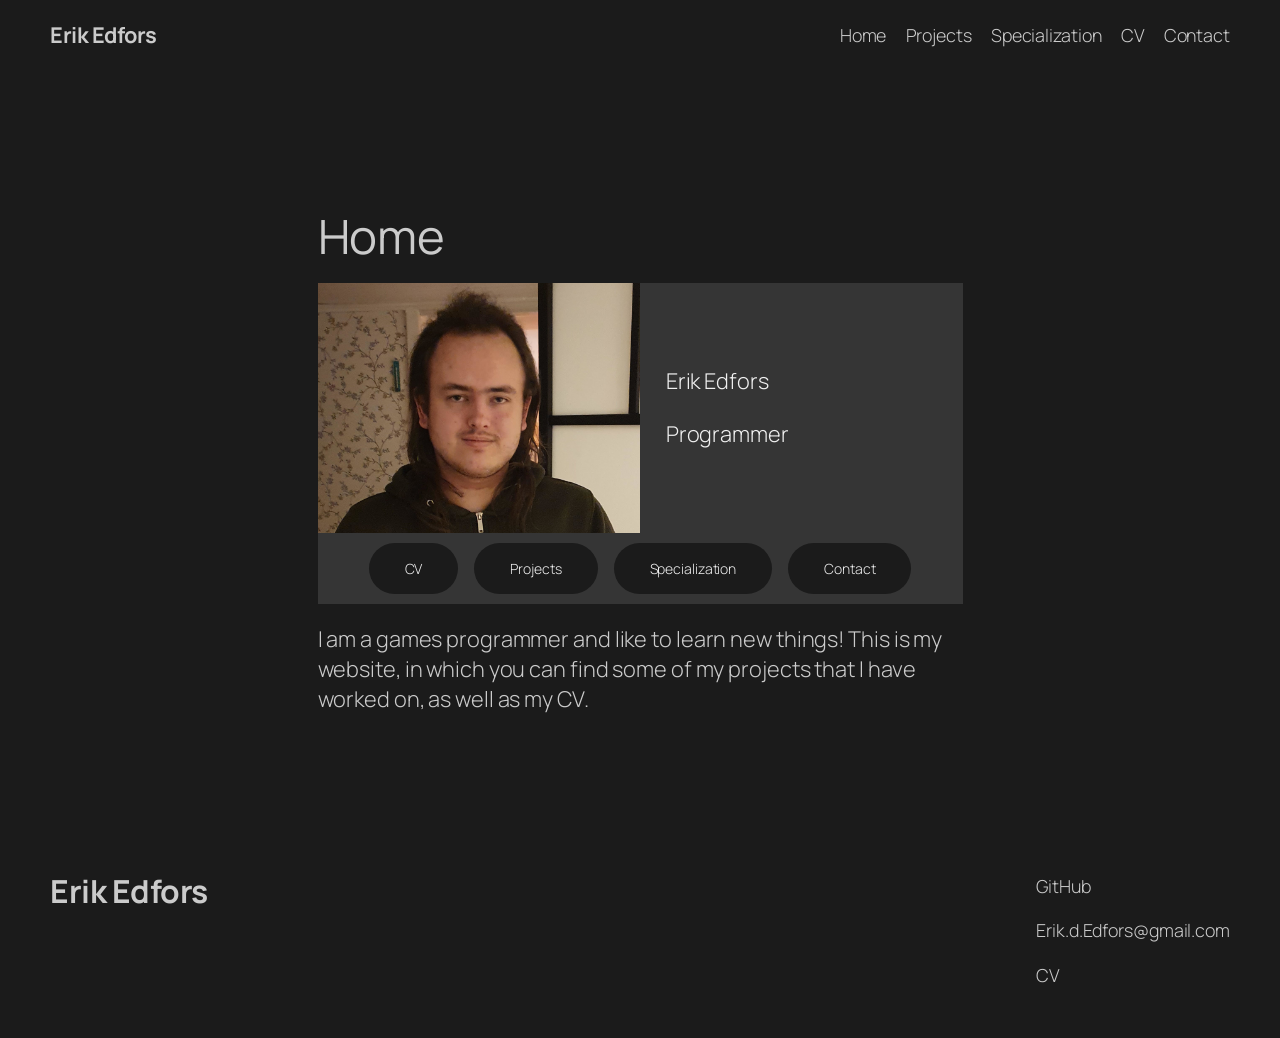
==== commit 6b179d13: "Did not fix links, probably have now." ====
--- a/index.html
+++ b/index.html
@@ -15,51 +15,51 @@
 </style>
 <style id="wp-block-site-title-inline-css">
 .wp-block-site-title{box-sizing:border-box}.wp-block-site-title :where(a){color:inherit;font-family:inherit;font-size:inherit;font-style:inherit;font-weight:inherit;letter-spacing:inherit;line-height:inherit;text-decoration:inherit}
-/*# sourceURL=https://https://erik-edfors.github.io/wp-includes/blocks/site-title/style.min.css */
+/*# sourceURL=/wp-includes/blocks/site-title/style.min.css */
 </style>
 <style id="wp-block-navigation-link-inline-css">
 .wp-block-navigation .wp-block-navigation-item__label{overflow-wrap:break-word}.wp-block-navigation .wp-block-navigation-item__description{display:none}.link-ui-tools{outline:1px solid #f0f0f0;padding:8px}.link-ui-block-inserter{padding-top:8px}.link-ui-block-inserter__back{margin-left:8px;text-transform:uppercase}
-/*# sourceURL=https://https://erik-edfors.github.io/wp-includes/blocks/navigation-link/style.min.css */
+/*# sourceURL=/wp-includes/blocks/navigation-link/style.min.css */
 </style>
 <style id="wp-block-navigation-inline-css">
 .wp-block-navigation{position:relative}.wp-block-navigation ul{margin-bottom:0;margin-left:0;margin-top:0;padding-left:0}.wp-block-navigation ul,.wp-block-navigation ul li{list-style:none}.wp-block-navigation .wp-block-navigation-item{align-items:center;background-color:inherit;display:flex;position:relative}.wp-block-navigation .wp-block-navigation-item .wp-block-navigation__submenu-container:empty{display:none}.wp-block-navigation .wp-block-navigation-item__content{display:block;z-index:1}.wp-block-navigation .wp-block-navigation-item__content.wp-block-navigation-item__content{color:inherit}.wp-block-navigation.has-text-decoration-underline .wp-block-navigation-item__content,.wp-block-navigation.has-text-decoration-underline .wp-block-navigation-item__content:active,.wp-block-navigation.has-text-decoration-underline .wp-block-navigation-item__content:focus{text-decoration:underline}.wp-block-navigation.has-text-decoration-line-through .wp-block-navigation-item__content,.wp-block-navigation.has-text-decoration-line-through .wp-block-navigation-item__content:active,.wp-block-navigation.has-text-decoration-line-through .wp-block-navigation-item__content:focus{text-decoration:line-through}.wp-block-navigation :where(a),.wp-block-navigation :where(a:active),.wp-block-navigation :where(a:focus){text-decoration:none}.wp-block-navigation .wp-block-navigation__submenu-icon{align-self:center;background-color:inherit;border:none;color:currentColor;display:inline-block;font-size:inherit;height:.6em;line-height:0;margin-left:.25em;padding:0;width:.6em}.wp-block-navigation .wp-block-navigation__submenu-icon svg{stroke:currentColor;display:inline-block;height:inherit;margin-top:.075em;width:inherit}.wp-block-navigation{--navigation-layout-justification-setting:flex-start;--navigation-layout-direction:row;--navigation-layout-wrap:wrap;--navigation-layout-justify:flex-start;--navigation-layout-align:center}.wp-block-navigation.is-vertical{--navigation-layout-direction:column;--navigation-layout-justify:initial;--navigation-layout-align:flex-start}.wp-block-navigation.no-wrap{--navigation-layout-wrap:nowrap}.wp-block-navigation.items-justified-center{--navigation-layout-justification-setting:center;--navigation-layout-justify:center}.wp-block-navigation.items-justified-center.is-vertical{--navigation-layout-align:center}.wp-block-navigation.items-justified-right{--navigation-layout-justification-setting:flex-end;--navigation-layout-justify:flex-end}.wp-block-navigation.items-justified-right.is-vertical{--navigation-layout-align:flex-end}.wp-block-navigation.items-justified-space-between{--navigation-layout-justification-setting:space-between;--navigation-layout-justify:space-between}:where(.wp-block-navigation) ul li{padding:0}.wp-block-navigation .has-child .wp-block-navigation__submenu-container{align-items:normal;background-color:inherit;color:inherit;display:flex;flex-direction:column;opacity:0;position:absolute;z-index:2}@media not (prefers-reduced-motion){.wp-block-navigation .has-child .wp-block-navigation__submenu-container{transition:opacity .1s linear}}.wp-block-navigation .has-child .wp-block-navigation__submenu-container{height:0;overflow:hidden;visibility:hidden;width:0}.wp-block-navigation .has-child .wp-block-navigation__submenu-container>.wp-block-navigation-item>.wp-block-navigation-item__content{display:flex;flex-grow:1;padding:.5em 1em}.wp-block-navigation .has-child .wp-block-navigation__submenu-container>.wp-block-navigation-item>.wp-block-navigation-item__content .wp-block-navigation__submenu-icon{margin-left:auto;margin-right:0}.wp-block-navigation .has-child .wp-block-navigation__submenu-container .wp-block-navigation-item__content{margin:0}.wp-block-navigation .has-child .wp-block-navigation__submenu-container{left:-1px;top:100%}@media (min-width:782px){.wp-block-navigation .has-child .wp-block-navigation__submenu-container .wp-block-navigation__submenu-container{left:100%;top:-1px}.wp-block-navigation .has-child .wp-block-navigation__submenu-container .wp-block-navigation__submenu-container:before{background:transparent;content:"";display:block;height:100%;position:absolute;right:100%;width:.5em}.wp-block-navigation .has-child .wp-block-navigation__submenu-container .wp-block-navigation__submenu-icon{margin-right:.25em}.wp-block-navigation .has-child .wp-block-navigation__submenu-container .wp-block-navigation__submenu-icon svg{transform:rotate(-90deg)}}@media (hover:hover){.wp-block-navigation .has-child:not(.open-on-click):hover>.wp-block-navigation__submenu-container{height:auto;min-width:200px;opacity:1;overflow:visible;visibility:visible;width:auto}}.wp-block-navigation .has-child .wp-block-navigation-submenu__toggle[aria-expanded=true]~.wp-block-navigation__submenu-container,.wp-block-navigation .has-child:not(.open-on-click):not(.open-on-hover-click):focus-within>.wp-block-navigation__submenu-container{height:auto;min-width:200px;opacity:1;overflow:visible;visibility:visible;width:auto}.wp-block-navigation .has-child.open-always{align-items:var(--navigation-layout-align,initial);flex-direction:var(--navigation-layout-direction,initial);flex-wrap:var(--navigation-layout-wrap,wrap);gap:var(--wp--style--block-gap,2em)}.wp-block-navigation .has-child.open-always,.wp-block-navigation .has-child.open-always .wp-block-navigation-item{justify-content:var(--navigation-layout-justify,initial)}.wp-block-navigation .has-child.open-always .wp-block-navigation__submenu-container,.wp-block-navigation .has-child.open-always.wp-block-navigation-submenu{gap:var(--wp--style--block-gap,2em)}.wp-block-navigation .has-child.open-always .wp-block-navigation-item,.wp-block-navigation .has-child.open-always .wp-block-navigation__submenu-container,.wp-block-navigation .has-child.open-always.wp-block-navigation-submenu{padding-bottom:0;padding-top:0}.wp-block-navigation .has-child.open-always .wp-block-navigation__submenu-container{padding-left:var(--wp--style--block-gap,2em);padding-right:var(--wp--style--block-gap,2em)}.wp-block-navigation .has-child.open-always .wp-block-navigation__submenu-container .wp-block-navigation-item__content{padding:0}.wp-block-navigation .has-child.open-always .wp-block-navigation__submenu-container>.wp-block-navigation-item>.wp-block-navigation-item__content,.wp-block-navigation .has-child.open-always>.wp-block-navigation-item__content{flex-grow:0}.wp-block-navigation .has-child.open-always>.wp-block-navigation__submenu-container{background-color:transparent;border:none;color:inherit;flex-basis:100%;height:auto;opacity:1;overflow:visible;position:static;visibility:visible;width:auto}.wp-block-navigation.has-background .has-child .wp-block-navigation__submenu-container{left:0;top:100%}@media (min-width:782px){.wp-block-navigation.has-background .has-child .wp-block-navigation__submenu-container .wp-block-navigation__submenu-container{left:100%;top:0}}.wp-block-navigation-submenu{display:flex;position:relative}.wp-block-navigation-submenu .wp-block-navigation__submenu-icon svg{stroke:currentColor}button.wp-block-navigation-item__content{background-color:transparent;border:none;color:currentColor;font-family:inherit;font-size:inherit;font-style:inherit;font-weight:inherit;letter-spacing:inherit;line-height:inherit;text-align:left;text-transform:inherit}.wp-block-navigation-submenu__toggle{cursor:pointer}.wp-block-navigation-submenu__toggle[aria-expanded=true]+.wp-block-navigation__submenu-icon>svg,.wp-block-navigation-submenu__toggle[aria-expanded=true]>svg{transform:rotate(180deg)}.wp-block-navigation-item.open-on-click .wp-block-navigation-submenu__toggle{padding-left:0;padding-right:.85em}.wp-block-navigation-item.open-on-click .wp-block-navigation-submenu__toggle+.wp-block-navigation__submenu-icon{margin-left:-.6em;pointer-events:none}.wp-block-navigation-item.open-on-click button.wp-block-navigation-item__content:not(.wp-block-navigation-submenu__toggle){padding:0}.wp-block-navigation .wp-block-page-list,.wp-block-navigation__container,.wp-block-navigation__responsive-close,.wp-block-navigation__responsive-container,.wp-block-navigation__responsive-container-content,.wp-block-navigation__responsive-dialog{gap:inherit}:where(.wp-block-navigation.has-background .wp-block-navigation-item a:not(.wp-element-button)),:where(.wp-block-navigation.has-background .wp-block-navigation-submenu a:not(.wp-element-button)){padding:.5em 1em}:where(.wp-block-navigation .wp-block-navigation__submenu-container .wp-block-navigation-item a:not(.wp-element-button)),:where(.wp-block-navigation .wp-block-navigation__submenu-container .wp-block-navigation-submenu a:not(.wp-element-button)),:where(.wp-block-navigation .wp-block-navigation__submenu-container .wp-block-navigation-submenu button.wp-block-navigation-item__content),:where(.wp-block-navigation .wp-block-navigation__submenu-container .wp-block-pages-list__item button.wp-block-navigation-item__content){padding:.5em 1em}.wp-block-navigation.items-justified-right .wp-block-navigation__container .has-child .wp-block-navigation__submenu-container,.wp-block-navigation.items-justified-right .wp-block-page-list>.has-child .wp-block-navigation__submenu-container,.wp-block-navigation.items-justified-space-between .wp-block-page-list>.has-child:last-child .wp-block-navigation__submenu-container,.wp-block-navigation.items-justified-space-between>.wp-block-navigation__container>.has-child:last-child .wp-block-navigation__submenu-container{left:auto;right:0}.wp-block-navigation.items-justified-right .wp-block-navigation__container .has-child .wp-block-navigation__submenu-container .wp-block-navigation__submenu-container,.wp-block-navigation.items-justified-right .wp-block-page-list>.has-child .wp-block-navigation__submenu-container .wp-block-navigation__submenu-container,.wp-block-navigation.items-justified-space-between .wp-block-page-list>.has-child:last-child .wp-block-navigation__submenu-container .wp-block-navigation__submenu-container,.wp-block-navigation.items-justified-space-between>.wp-block-navigation__container>.has-child:last-child .wp-block-navigation__submenu-container .wp-block-navigation__submenu-container{left:-1px;right:-1px}@media (min-width:782px){.wp-block-navigation.items-justified-right .wp-block-navigation__container .has-child .wp-block-navigation__submenu-container .wp-block-navigation__submenu-container,.wp-block-navigation.items-justified-right .wp-block-page-list>.has-child .wp-block-navigation__submenu-container .wp-block-navigation__submenu-container,.wp-block-navigation.items-justified-space-between .wp-block-page-list>.has-child:last-child .wp-block-navigation__submenu-container .wp-block-navigation__submenu-container,.wp-block-navigation.items-justified-space-between>.wp-block-navigation__container>.has-child:last-child .wp-block-navigation__submenu-container .wp-block-navigation__submenu-container{left:auto;right:100%}}.wp-block-navigation:not(.has-background) .wp-block-navigation__submenu-container{background-color:#fff;border:1px solid rgba(0,0,0,.15)}.wp-block-navigation.has-background .wp-block-navigation__submenu-container{background-color:inherit}.wp-block-navigation:not(.has-text-color) .wp-block-navigation__submenu-container{color:#000}.wp-block-navigation__container{align-items:var(--navigation-layout-align,initial);display:flex;flex-direction:var(--navigation-layout-direction,initial);flex-wrap:var(--navigation-layout-wrap,wrap);justify-content:var(--navigation-layout-justify,initial);list-style:none;margin:0;padding-left:0}.wp-block-navigation__container .is-responsive{display:none}.wp-block-navigation__container:only-child,.wp-block-page-list:only-child{flex-grow:1}@keyframes overlay-menu__fade-in-animation{0%{opacity:0;transform:translateY(.5em)}to{opacity:1;transform:translateY(0)}}.wp-block-navigation__responsive-container{bottom:0;display:none;left:0;position:fixed;right:0;top:0}.wp-block-navigation__responsive-container :where(.wp-block-navigation-item a){color:inherit}.wp-block-navigation__responsive-container .wp-block-navigation__responsive-container-content{align-items:var(--navigation-layout-align,initial);display:flex;flex-direction:var(--navigation-layout-direction,initial);flex-wrap:var(--navigation-layout-wrap,wrap);justify-content:var(--navigation-layout-justify,initial)}.wp-block-navigation__responsive-container:not(.is-menu-open.is-menu-open){background-color:inherit!important;color:inherit!important}.wp-block-navigation__responsive-container.is-menu-open{background-color:inherit;display:flex;flex-direction:column}@media not (prefers-reduced-motion){.wp-block-navigation__responsive-container.is-menu-open{animation:overlay-menu__fade-in-animation .1s ease-out;animation-fill-mode:forwards}}.wp-block-navigation__responsive-container.is-menu-open:not(.disable-default-overlay){padding:clamp(1rem,var(--wp--style--root--padding-top),20rem) clamp(1rem,var(--wp--style--root--padding-right),20rem) clamp(1rem,var(--wp--style--root--padding-bottom),20rem) clamp(1rem,var(--wp--style--root--padding-left),20rem)}.wp-block-navigation__responsive-container.is-menu-open{overflow:auto;z-index:100000}.wp-block-navigation__responsive-container.is-menu-open:not(.disable-default-overlay) .wp-block-navigation__responsive-container-content{padding-top:calc(2rem + 24px)}.wp-block-navigation__responsive-container.is-menu-open:where(:not(.disable-default-overlay)) .wp-block-navigation__responsive-container-content{align-items:var(--navigation-layout-justification-setting,inherit);display:flex;flex-direction:column;flex-wrap:nowrap;overflow:visible}.wp-block-navigation__responsive-container.is-menu-open:where(:not(.disable-default-overlay)) .wp-block-navigation__responsive-container-content,.wp-block-navigation__responsive-container.is-menu-open:where(:not(.disable-default-overlay)) .wp-block-navigation__responsive-container-content .wp-block-navigation__container,.wp-block-navigation__responsive-container.is-menu-open:where(:not(.disable-default-overlay)) .wp-block-navigation__responsive-container-content .wp-block-page-list{justify-content:flex-start}.wp-block-navigation__responsive-container.is-menu-open:where(:not(.disable-default-overlay)) .wp-block-navigation__responsive-container-content .wp-block-navigation__submenu-icon{display:none}.wp-block-navigation__responsive-container.is-menu-open:where(:not(.disable-default-overlay)) .wp-block-navigation__responsive-container-content .has-child .wp-block-navigation__submenu-container{border:none;height:auto;min-width:200px;opacity:1;overflow:initial;padding-left:2rem;padding-right:2rem;position:static;visibility:visible;width:auto}.wp-block-navigation__responsive-container.is-menu-open:where(:not(.disable-default-overlay)) .wp-block-navigation__responsive-container-content .wp-block-navigation__container,.wp-block-navigation__responsive-container.is-menu-open:where(:not(.disable-default-overlay)) .wp-block-navigation__responsive-container-content .wp-block-navigation__submenu-container{gap:inherit}.wp-block-navigation__responsive-container.is-menu-open:where(:not(.disable-default-overlay)) .wp-block-navigation__responsive-container-content .wp-block-navigation__submenu-container{padding-top:var(--wp--style--block-gap,2em)}.wp-block-navigation__responsive-container.is-menu-open:where(:not(.disable-default-overlay)) .wp-block-navigation__responsive-container-content .wp-block-navigation-item__content{padding:0}.wp-block-navigation__responsive-container.is-menu-open:where(:not(.disable-default-overlay)) .wp-block-navigation__responsive-container-content .wp-block-navigation-item,.wp-block-navigation__responsive-container.is-menu-open:where(:not(.disable-default-overlay)) .wp-block-navigation__responsive-container-content .wp-block-navigation__container,.wp-block-navigation__responsive-container.is-menu-open:where(:not(.disable-default-overlay)) .wp-block-navigation__responsive-container-content .wp-block-page-list{align-items:var(--navigation-layout-justification-setting,initial);display:flex;flex-direction:column}.wp-block-navigation__responsive-container.is-menu-open:where(:not(.disable-default-overlay)) .wp-block-navigation-item,.wp-block-navigation__responsive-container.is-menu-open:where(:not(.disable-default-overlay)) .wp-block-navigation-item .wp-block-navigation__submenu-container,.wp-block-navigation__responsive-container.is-menu-open:where(:not(.disable-default-overlay)) .wp-block-navigation__container,.wp-block-navigation__responsive-container.is-menu-open:where(:not(.disable-default-overlay)) .wp-block-page-list{background:transparent!important;color:inherit!important}.wp-block-navigation__responsive-container.is-menu-open:where(:not(.disable-default-overlay)) .wp-block-navigation__submenu-container.wp-block-navigation__submenu-container.wp-block-navigation__submenu-container.wp-block-navigation__submenu-container{left:auto;right:auto}.wp-block-navigation__responsive-container.disable-default-overlay .wp-block-navigation__overlay-container{display:none;width:100%}.wp-block-navigation__responsive-container.disable-default-overlay .wp-block-navigation__responsive-close{max-width:none}.wp-block-navigation__responsive-container.disable-default-overlay.is-menu-open .wp-block-navigation__responsive-container-content>:not(.wp-block-navigation__overlay-container){display:none}.wp-block-navigation__responsive-container.disable-default-overlay.is-menu-open .wp-block-navigation__responsive-container-content .wp-block-navigation__overlay-container{display:block}.wp-block-navigation__responsive-container.disable-default-overlay.is-menu-open .wp-block-navigation__responsive-container-content .wp-block-navigation__overlay-container .wp-block-navigation__submenu-container{left:0;right:auto}@media (min-width:600px){.wp-block-navigation__responsive-container:not(.hidden-by-default):not(.is-menu-open){background-color:inherit;display:block;position:relative;width:100%;z-index:auto}.wp-block-navigation__responsive-container:not(.hidden-by-default):not(.is-menu-open) .wp-block-navigation__responsive-container-close{display:none}.wp-block-navigation__responsive-container.is-menu-open .wp-block-navigation__submenu-container.wp-block-navigation__submenu-container.wp-block-navigation__submenu-container.wp-block-navigation__submenu-container{left:0}}.wp-block-navigation:not(.has-background) .wp-block-navigation__responsive-container.is-menu-open:not(.disable-default-overlay){background-color:#fff}.wp-block-navigation:not(.has-text-color) .wp-block-navigation__responsive-container.is-menu-open:not(.disable-default-overlay){color:#000}.wp-block-navigation__toggle_button_label{font-size:1rem;font-weight:700}.wp-block-navigation__responsive-container-close,.wp-block-navigation__responsive-container-open{background:transparent;border:none;color:currentColor;cursor:pointer;margin:0;padding:0;text-transform:inherit;vertical-align:middle}.wp-block-navigation__responsive-container-close svg,.wp-block-navigation__responsive-container-open svg{fill:currentColor;display:block;height:24px;pointer-events:none;width:24px}.wp-block-navigation__responsive-container-open{display:flex}.wp-block-navigation__responsive-container-open.wp-block-navigation__responsive-container-open.wp-block-navigation__responsive-container-open{font-family:inherit;font-size:inherit;font-weight:inherit}@media (min-width:600px){.wp-block-navigation__responsive-container-open:not(.always-shown){display:none}}.wp-block-navigation__responsive-container-close{position:absolute;right:0;top:0;z-index:2}.wp-block-navigation__responsive-container-close.wp-block-navigation__responsive-container-close.wp-block-navigation__responsive-container-close{font-family:inherit;font-size:inherit;font-weight:inherit}.disable-default-overlay .wp-block-navigation__responsive-container-close{right:clamp(1rem,var(--wp--style--root--padding-left),20rem);top:clamp(1rem,var(--wp--style--root--padding-left),20rem)}.wp-block-navigation__responsive-close{width:100%}.has-modal-open .wp-block-navigation__responsive-close{margin-left:auto;margin-right:auto;max-width:var(--wp--style--global--wide-size,100%)}.wp-block-navigation__responsive-close:focus{outline:none}.is-menu-open .wp-block-navigation__responsive-close,.is-menu-open .wp-block-navigation__responsive-container-content,.is-menu-open .wp-block-navigation__responsive-dialog{box-sizing:border-box}.wp-block-navigation__responsive-dialog{position:relative}.has-modal-open .admin-bar .is-menu-open:where(:not(.disable-default-overlay)) .wp-block-navigation__responsive-dialog{margin-top:46px}@media (min-width:782px){.has-modal-open .admin-bar .is-menu-open:where(:not(.disable-default-overlay)) .wp-block-navigation__responsive-dialog{margin-top:32px}}html.has-modal-open{overflow:hidden}
-/*# sourceURL=https://https://erik-edfors.github.io/wp-includes/blocks/navigation/style.min.css */
+/*# sourceURL=/wp-includes/blocks/navigation/style.min.css */
 </style>
 <style id="wp-block-group-inline-css">
 .wp-block-group{box-sizing:border-box}:where(.wp-block-group.wp-block-group-is-layout-constrained){position:relative}
-/*# sourceURL=https://https://erik-edfors.github.io/wp-includes/blocks/group/style.min.css */
+/*# sourceURL=/wp-includes/blocks/group/style.min.css */
 </style>
 <style id="wp-block-post-title-inline-css">
 .wp-block-post-title{box-sizing:border-box;word-break:break-word}.wp-block-post-title :where(a){display:inline-block;font-family:inherit;font-size:inherit;font-style:inherit;font-weight:inherit;letter-spacing:inherit;line-height:inherit;text-decoration:inherit}
-/*# sourceURL=https://https://erik-edfors.github.io/wp-includes/blocks/post-title/style.min.css */
+/*# sourceURL=/wp-includes/blocks/post-title/style.min.css */
 </style>
 <style id="wp-block-paragraph-inline-css">
 .is-small-text{font-size:.875em}.is-regular-text{font-size:1em}.is-large-text{font-size:2.25em}.is-larger-text{font-size:3em}.has-drop-cap:not(:focus):first-letter{float:left;font-size:8.4em;font-style:normal;font-weight:100;line-height:.68;margin:.05em .1em 0 0;text-transform:uppercase}body.rtl .has-drop-cap:not(:focus):first-letter{float:none;margin-left:.1em}p.has-drop-cap.has-background{overflow:hidden}:root :where(p.has-background){padding:1.25em 2.375em}:where(p.has-text-color:not(.has-link-color)) a{color:inherit}p.has-text-align-left[style*="writing-mode:vertical-lr"],p.has-text-align-right[style*="writing-mode:vertical-rl"]{rotate:180deg}
-/*# sourceURL=https://https://erik-edfors.github.io/wp-includes/blocks/paragraph/style.min.css */
+/*# sourceURL=/wp-includes/blocks/paragraph/style.min.css */
 </style>
 <style id="wp-block-media-text-inline-css">
 .wp-block-media-text{box-sizing:border-box;direction:ltr;display:grid;grid-template-columns:50% 1fr;grid-template-rows:auto}.wp-block-media-text.has-media-on-the-right{grid-template-columns:1fr 50%}.wp-block-media-text.is-vertically-aligned-top>.wp-block-media-text__content,.wp-block-media-text.is-vertically-aligned-top>.wp-block-media-text__media{align-self:start}.wp-block-media-text.is-vertically-aligned-center>.wp-block-media-text__content,.wp-block-media-text.is-vertically-aligned-center>.wp-block-media-text__media,.wp-block-media-text>.wp-block-media-text__content,.wp-block-media-text>.wp-block-media-text__media{align-self:center}.wp-block-media-text.is-vertically-aligned-bottom>.wp-block-media-text__content,.wp-block-media-text.is-vertically-aligned-bottom>.wp-block-media-text__media{align-self:end}.wp-block-media-text>.wp-block-media-text__media{grid-column:1;grid-row:1;margin:0}.wp-block-media-text>.wp-block-media-text__content{direction:ltr;grid-column:2;grid-row:1;padding:0 8%;word-break:break-word}.wp-block-media-text.has-media-on-the-right>.wp-block-media-text__media{grid-column:2;grid-row:1}.wp-block-media-text.has-media-on-the-right>.wp-block-media-text__content{grid-column:1;grid-row:1}.wp-block-media-text__media a{display:block}.wp-block-media-text__media img,.wp-block-media-text__media video{height:auto;max-width:unset;vertical-align:middle;width:100%}.wp-block-media-text.is-image-fill>.wp-block-media-text__media{background-size:cover;height:100%;min-height:250px}.wp-block-media-text.is-image-fill>.wp-block-media-text__media>a{display:block;height:100%}.wp-block-media-text.is-image-fill>.wp-block-media-text__media img{clip:rect(0,0,0,0);border:0;height:1px;margin:-1px;overflow:hidden;padding:0;position:absolute;width:1px}.wp-block-media-text.is-image-fill-element>.wp-block-media-text__media{height:100%;min-height:250px;position:relative}.wp-block-media-text.is-image-fill-element>.wp-block-media-text__media>a{display:block;height:100%}.wp-block-media-text.is-image-fill-element>.wp-block-media-text__media img{height:100%;-o-object-fit:cover;object-fit:cover;position:absolute;width:100%}@media (max-width:600px){.wp-block-media-text.is-stacked-on-mobile{grid-template-columns:100%!important}.wp-block-media-text.is-stacked-on-mobile>.wp-block-media-text__media{grid-column:1;grid-row:1}.wp-block-media-text.is-stacked-on-mobile>.wp-block-media-text__content{grid-column:1;grid-row:2}}
-/*# sourceURL=https://https://erik-edfors.github.io/wp-includes/blocks/media-text/style.min.css */
+/*# sourceURL=/wp-includes/blocks/media-text/style.min.css */
 </style>
 <style id="wp-block-button-inline-css">
 .wp-block-button__link{align-content:center;box-sizing:border-box;cursor:pointer;display:inline-block;height:100%;text-align:center;word-break:break-word}.wp-block-button__link.aligncenter{text-align:center}.wp-block-button__link.alignright{text-align:right}:where(.wp-block-button__link){border-radius:9999px;box-shadow:none;padding:calc(.667em + 2px) calc(1.333em + 2px);text-decoration:none}.wp-block-button[style*=text-decoration] .wp-block-button__link{text-decoration:inherit}.wp-block-buttons>.wp-block-button.has-custom-width{max-width:none}.wp-block-buttons>.wp-block-button.has-custom-width .wp-block-button__link{width:100%}.wp-block-buttons>.wp-block-button.has-custom-font-size .wp-block-button__link{font-size:inherit}.wp-block-buttons>.wp-block-button[class*=wp-block-button__width]{width:calc(var(--wp--block-button--width)*1% - var(--wp--style--block-gap, .5em)*(1 - var(--wp--block-button--width)/100))}.wp-block-buttons>.wp-block-button.wp-block-button__width-25{width:calc(25% - var(--wp--style--block-gap, .5em)*.75)}.wp-block-buttons>.wp-block-button.wp-block-button__width-50{width:calc(50% - var(--wp--style--block-gap, .5em)*.5)}.wp-block-buttons>.wp-block-button.wp-block-button__width-75{width:calc(75% - var(--wp--style--block-gap, .5em)*.25)}.wp-block-buttons>.wp-block-button.wp-block-button__width-100{flex-basis:100%;width:100%}.wp-block-buttons.is-vertical>.wp-block-button[class*=wp-block-button__width]{width:calc(var(--wp--block-button--width)*1%)}.wp-block-buttons.is-vertical>.wp-block-button.wp-block-button__width-25{width:25%}.wp-block-buttons.is-vertical>.wp-block-button.wp-block-button__width-50{width:50%}.wp-block-buttons.is-vertical>.wp-block-button.wp-block-button__width-75{width:75%}.wp-block-button.is-style-squared,.wp-block-button__link.wp-block-button.is-style-squared{border-radius:0}.wp-block-button.no-border-radius,.wp-block-button__link.no-border-radius{border-radius:0!important}:root :where(.wp-block-button .wp-block-button__link.is-style-outline),:root :where(.wp-block-button.is-style-outline>.wp-block-button__link){border:2px solid;padding:.667em 1.333em}:root :where(.wp-block-button .wp-block-button__link.is-style-outline:not(.has-text-color)),:root :where(.wp-block-button.is-style-outline>.wp-block-button__link:not(.has-text-color)){color:currentColor}:root :where(.wp-block-button .wp-block-button__link.is-style-outline:not(.has-background)),:root :where(.wp-block-button.is-style-outline>.wp-block-button__link:not(.has-background)){background-color:transparent;background-image:none}
-/*# sourceURL=https://https://erik-edfors.github.io/wp-includes/blocks/button/style.min.css */
+/*# sourceURL=/wp-includes/blocks/button/style.min.css */
 </style>
 <style id="wp-block-buttons-inline-css">
 .wp-block-buttons{box-sizing:border-box}.wp-block-buttons.is-vertical{flex-direction:column}.wp-block-buttons.is-vertical>.wp-block-button:last-child{margin-bottom:0}.wp-block-buttons>.wp-block-button{display:inline-block;margin:0}.wp-block-buttons.is-content-justification-left{justify-content:flex-start}.wp-block-buttons.is-content-justification-left.is-vertical{align-items:flex-start}.wp-block-buttons.is-content-justification-center{justify-content:center}.wp-block-buttons.is-content-justification-center.is-vertical{align-items:center}.wp-block-buttons.is-content-justification-right{justify-content:flex-end}.wp-block-buttons.is-content-justification-right.is-vertical{align-items:flex-end}.wp-block-buttons.is-content-justification-space-between{justify-content:space-between}.wp-block-buttons.aligncenter{text-align:center}.wp-block-buttons:not(.is-content-justification-space-between,.is-content-justification-right,.is-content-justification-left,.is-content-justification-center) .wp-block-button.aligncenter{margin-left:auto;margin-right:auto;width:100%}.wp-block-buttons[style*=text-decoration] .wp-block-button,.wp-block-buttons[style*=text-decoration] .wp-block-button__link{text-decoration:inherit}.wp-block-buttons.has-custom-font-size .wp-block-button__link{font-size:inherit}.wp-block-buttons .wp-block-button__link{width:100%}.wp-block-button.aligncenter{text-align:center}
-/*# sourceURL=https://https://erik-edfors.github.io/wp-includes/blocks/buttons/style.min.css */
+/*# sourceURL=/wp-includes/blocks/buttons/style.min.css */
 </style>
 <style id="wp-block-post-content-inline-css">
 .wp-block-post-content{display:flow-root}
-/*# sourceURL=https://https://erik-edfors.github.io/wp-includes/blocks/post-content/style.min.css */
+/*# sourceURL=/wp-includes/blocks/post-content/style.min.css */
 </style>
 <style id="wp-block-spacer-inline-css">
 .wp-block-spacer{clear:both}
-/*# sourceURL=https://https://erik-edfors.github.io/wp-includes/blocks/spacer/style.min.css */
+/*# sourceURL=/wp-includes/blocks/spacer/style.min.css */
 </style>
 <style id="wp-block-columns-inline-css">
 .wp-block-columns{box-sizing:border-box;display:flex;flex-wrap:wrap!important}@media (min-width:782px){.wp-block-columns{flex-wrap:nowrap!important}}.wp-block-columns{align-items:normal!important}.wp-block-columns.are-vertically-aligned-top{align-items:flex-start}.wp-block-columns.are-vertically-aligned-center{align-items:center}.wp-block-columns.are-vertically-aligned-bottom{align-items:flex-end}@media (max-width:781px){.wp-block-columns:not(.is-not-stacked-on-mobile)>.wp-block-column{flex-basis:100%!important}}@media (min-width:782px){.wp-block-columns:not(.is-not-stacked-on-mobile)>.wp-block-column{flex-basis:0;flex-grow:1}.wp-block-columns:not(.is-not-stacked-on-mobile)>.wp-block-column[style*=flex-basis]{flex-grow:0}}.wp-block-columns.is-not-stacked-on-mobile{flex-wrap:nowrap!important}.wp-block-columns.is-not-stacked-on-mobile>.wp-block-column{flex-basis:0;flex-grow:1}.wp-block-columns.is-not-stacked-on-mobile>.wp-block-column[style*=flex-basis]{flex-grow:0}:where(.wp-block-columns){margin-bottom:1.75em}:where(.wp-block-columns.has-background){padding:1.25em 2.375em}.wp-block-column{flex-grow:1;min-width:0;overflow-wrap:break-word;word-break:break-word}.wp-block-column.is-vertically-aligned-top{align-self:flex-start}.wp-block-column.is-vertically-aligned-center{align-self:center}.wp-block-column.is-vertically-aligned-bottom{align-self:flex-end}.wp-block-column.is-vertically-aligned-stretch{align-self:stretch}.wp-block-column.is-vertically-aligned-bottom,.wp-block-column.is-vertically-aligned-center,.wp-block-column.is-vertically-aligned-top{width:100%}
-/*# sourceURL=https://https://erik-edfors.github.io/wp-includes/blocks/columns/style.min.css */
+/*# sourceURL=/wp-includes/blocks/columns/style.min.css */
 </style>
 <style id="wp-block-library-inline-css">
 :root{--wp-block-synced-color:#7a00df;--wp-block-synced-color--rgb:122,0,223;--wp-bound-block-color:var(--wp-block-synced-color);--wp-editor-canvas-background:#ddd;--wp-admin-theme-color:#007cba;--wp-admin-theme-color--rgb:0,124,186;--wp-admin-theme-color-darker-10:#006ba1;--wp-admin-theme-color-darker-10--rgb:0,107,160.5;--wp-admin-theme-color-darker-20:#005a87;--wp-admin-theme-color-darker-20--rgb:0,90,135;--wp-admin-border-width-focus:2px}@media (min-resolution:192dpi){:root{--wp-admin-border-width-focus:1.5px}}.wp-element-button{cursor:pointer}:root .has-very-light-gray-background-color{background-color:#eee}:root .has-very-dark-gray-background-color{background-color:#313131}:root .has-very-light-gray-color{color:#eee}:root .has-very-dark-gray-color{color:#313131}:root .has-vivid-green-cyan-to-vivid-cyan-blue-gradient-background{background:linear-gradient(135deg,#00d084,#0693e3)}:root .has-purple-crush-gradient-background{background:linear-gradient(135deg,#34e2e4,#4721fb 50%,#ab1dfe)}:root .has-hazy-dawn-gradient-background{background:linear-gradient(135deg,#faaca8,#dad0ec)}:root .has-subdued-olive-gradient-background{background:linear-gradient(135deg,#fafae1,#67a671)}:root .has-atomic-cream-gradient-background{background:linear-gradient(135deg,#fdd79a,#004a59)}:root .has-nightshade-gradient-background{background:linear-gradient(135deg,#330968,#31cdcf)}:root .has-midnight-gradient-background{background:linear-gradient(135deg,#020381,#2874fc)}:root{--wp--preset--font-size--normal:16px;--wp--preset--font-size--huge:42px}.has-regular-font-size{font-size:1em}.has-larger-font-size{font-size:2.625em}.has-normal-font-size{font-size:var(--wp--preset--font-size--normal)}.has-huge-font-size{font-size:var(--wp--preset--font-size--huge)}:root .has-text-align-center{text-align:center}:root .has-text-align-left{text-align:left}:root .has-text-align-right{text-align:right}.has-fit-text{white-space:nowrap!important}#end-resizable-editor-section{display:none}.aligncenter{clear:both}.items-justified-left{justify-content:flex-start}.items-justified-center{justify-content:center}.items-justified-right{justify-content:flex-end}.items-justified-space-between{justify-content:space-between}.screen-reader-text{word-wrap:normal!important;border:0;clip-path:inset(50%);height:1px;margin:-1px;overflow:hidden;padding:0;position:absolute;width:1px;word-break:normal!important}.screen-reader-text:focus{background-color:#ddd;clip-path:none;color:#444;display:block;font-size:1em;height:auto;left:5px;line-height:normal;padding:15px 23px 14px;text-decoration:none;top:5px;width:auto;z-index:100000}html :where(.has-border-color){border-style:solid}html :where([style^=border-color],[style*=";border-color"],[style*="; border-color"]){border-style:solid}html :where([style^=border-top-color],[style*=";border-top-color"],[style*="; border-top-color"]){border-top-style:solid}html :where([style^=border-right-color],[style*=";border-right-color"],[style*="; border-right-color"]){border-right-style:solid}html :where([style^=border-bottom-color],[style*=";border-bottom-color"],[style*="; border-bottom-color"]){border-bottom-style:solid}html :where([style^=border-left-color],[style*=";border-left-color"],[style*="; border-left-color"]){border-left-style:solid}html :where([style^=border-width],[style*=";border-width"],[style*="; border-width"]){border-style:solid}html :where([style^=border-top-width],[style*=";border-top-width"],[style*="; border-top-width"]){border-top-style:solid}html :where([style^=border-right-width],[style*=";border-right-width"],[style*="; border-right-width"]){border-right-style:solid}html :where([style^=border-bottom-width],[style*=";border-bottom-width"],[style*="; border-bottom-width"]){border-bottom-style:solid}html :where([style^=border-left-width],[style*=";border-left-width"],[style*="; border-left-width"]){border-left-style:solid}html :where(img[class*=wp-image-]){height:auto;max-width:100%}:where(figure){margin:0 0 1em}html :where(.is-position-sticky){--wp-admin--admin-bar--position-offset:var(--wp-admin--admin-bar--height,0px)}@media screen and (max-width:600px){html :where(.is-position-sticky){--wp-admin--admin-bar--position-offset:0px}}
@@ -109,19 +109,19 @@
 </style>
 <style id="twentytwentyfive-style-inline-css">
 a{text-decoration-thickness:1px!important;text-underline-offset:.1em}:where(.wp-site-blocks :focus){outline-width:2px;outline-style:solid}.wp-block-navigation .wp-block-navigation-submenu .wp-block-navigation-item:not(:last-child){margin-bottom:3px}.wp-block-navigation .wp-block-navigation-item .wp-block-navigation-item__content{outline-offset:4px}.wp-block-navigation .wp-block-navigation-item ul.wp-block-navigation__submenu-container .wp-block-navigation-item__content{outline-offset:0}blockquote,caption,figcaption,h1,h2,h3,h4,h5,h6,p{text-wrap:pretty}.more-link{display:block}:where(pre){overflow-x:auto}
-/*# sourceURL=https://https://erik-edfors.github.io/wp-content/themes/twentytwentyfive/style.min.css */
-</style>
-<link rel="EditURI" type="application/rsd+xml" title="RSD" href="https://https://erik-edfors.github.io/xmlrpc.php?rsd">
+/*# sourceURL=/wp-content/themes/twentytwentyfive/style.min.css */
+</style>
+<link rel="EditURI" type="application/rsd+xml" title="RSD" href="/xmlrpc.php?rsd">
 <meta name="generator" content="WordPress 7.1.5">
-<link rel="canonical" href="https://https://erik-edfors.github.io/">
-<link rel="shortlink" href="https://https://erik-edfors.github.io/">
+<link rel="canonical" href="/">
+<link rel="shortlink" href="/">
 <script id="wp-importmap" type="importmap">
-{"imports":{"@wordpress/interactivity":"https://https://erik-edfors.github.io/wp-includes/js/dist/script-modules/interactivity/index.min.js?ver=6a43cba92ed701f32cd9"}}
-</script>
-<link rel="modulepreload" href="https://https://erik-edfors.github.io/wp-includes/js/dist/script-modules/interactivity/index.min.js?ver=6a43cba92ed701f32cd9" id="@wordpress/interactivity-js-modulepreload" fetchpriority="low">
+{"imports":{"@wordpress/interactivity":"/wp-includes/js/dist/script-modules/interactivity/index.min.js?ver=6a43cba92ed701f32cd9"}}
+</script>
+<link rel="modulepreload" href="/wp-includes/js/dist/script-modules/interactivity/index.min.js?ver=6a43cba92ed701f32cd9" id="@wordpress/interactivity-js-modulepreload" fetchpriority="low">
 <style class="wp-fonts-local">
-@font-face{font-family:Manrope;font-style:normal;font-weight:200 800;font-display:fallback;src:url('https://https://erik-edfors.github.io/wp-content/themes/twentytwentyfive/assets/fonts/manrope/Manrope-VariableFont_wght.woff2') format('woff2');}
-@font-face{font-family:"Fira Code";font-style:normal;font-weight:300 700;font-display:fallback;src:url('https://https://erik-edfors.github.io/wp-content/themes/twentytwentyfive/assets/fonts/fira-code/FiraCode-VariableFont_wght.woff2') format('woff2');}
+@font-face{font-family:Manrope;font-style:normal;font-weight:200 800;font-display:fallback;src:url('/wp-content/themes/twentytwentyfive/assets/fonts/manrope/Manrope-VariableFont_wght.woff2') format('woff2');}
+@font-face{font-family:"Fira Code";font-style:normal;font-weight:300 700;font-display:fallback;src:url('/wp-content/themes/twentytwentyfive/assets/fonts/fira-code/FiraCode-VariableFont_wght.woff2') format('woff2');}
 </style>
 </head>
 
@@ -130,7 +130,7 @@
 <a class="skip-link screen-reader-text" id="wp-skip-link" href="#wp--skip-link--target">Skip to content</a><div class="wp-site-blocks"><header class="wp-block-template-part">
 <div class="wp-block-group alignfull is-layout-flow wp-block-group-is-layout-flow">
 <div class="wp-block-group has-global-padding is-layout-constrained wp-block-group-is-layout-constrained">
-<div class="wp-block-group alignwide is-content-justification-space-between is-nowrap is-layout-flex wp-container-core-group-is-layout-ec1e7a1e wp-block-group-is-layout-flex" style="padding-top:var(--wp--preset--spacing--30);padding-bottom:var(--wp--preset--spacing--30)"><p class="wp-block-site-title"><a href="https://https://erik-edfors.github.io/" target="_self" rel="home" aria-current="page">Erik Edfors</a></p>
+<div class="wp-block-group alignwide is-content-justification-space-between is-nowrap is-layout-flex wp-container-core-group-is-layout-ec1e7a1e wp-block-group-is-layout-flex" style="padding-top:var(--wp--preset--spacing--30);padding-bottom:var(--wp--preset--spacing--30)"><p class="wp-block-site-title"><a href="/" target="_self" rel="home" aria-current="page">Erik Edfors</a></p>
 
 
 <div class="wp-block-group is-content-justification-right is-nowrap is-layout-flex wp-container-core-group-is-layout-fbffc046 wp-block-group-is-layout-flex"><nav class="is-responsive items-justified-right wp-block-navigation is-content-justification-right is-layout-flex wp-container-core-navigation-is-layout-6e943505 wp-block-navigation-is-layout-flex" aria-label="Navigation" data-wp-interactive="core/navigation" data-wp-context='{"overlayOpenedBy":{"click":false,"hover":false,"focus":false},"type":"overlay","roleAttribute":"","ariaLabel":"Menu"}'><button aria-haspopup="dialog" aria-label="Open menu" class="wp-block-navigation__responsive-container-open" data-wp-on--click="actions.openMenuOnClick" data-wp-on--keydown="actions.handleMenuKeydown"><svg width="24" height="24" xmlns="http://www.w3.org/2000/svg" viewbox="0 0 24 24" aria-hidden="true" focusable="false"><path d="M4 7.5h16v1.5H4z"></path><path d="M4 15h16v1.5H4z"></path></svg></button>
@@ -139,7 +139,7 @@
 						<div class="wp-block-navigation__responsive-dialog" data-wp-bind--aria-modal="state.ariaModal" data-wp-bind--aria-label="state.ariaLabel" data-wp-bind--role="state.roleAttribute">
 							<button aria-label="Close menu" class="wp-block-navigation__responsive-container-close" data-wp-on--click="actions.closeMenuOnClick"><svg xmlns="http://www.w3.org/2000/svg" viewbox="0 0 24 24" width="24" height="24" aria-hidden="true" focusable="false"><path d="m13.06 12 6.47-6.47-1.06-1.06L12 10.94 5.53 4.47 4.47 5.53 10.94 12l-6.47 6.47 1.06 1.06L12 13.06l6.47 6.47 1.06-1.06L13.06 12Z"></path></svg></button>
 							<div class="wp-block-navigation__responsive-container-content" data-wp-watch="callbacks.focusFirstElement" id="modal-1-content">
-								<ul class="wp-block-navigation__container is-responsive items-justified-right wp-block-navigation"><li class="wp-block-navigation-item current-menu-item wp-block-navigation-link"><a class="wp-block-navigation-item__content" href="https://https://erik-edfors.github.io/" aria-current="page"><span class="wp-block-navigation-item__label">Home</span></a></li><li class="wp-block-navigation-item wp-block-navigation-link"><a class="wp-block-navigation-item__content" href="https://https://erik-edfors.github.io/projects/"><span class="wp-block-navigation-item__label">Projects</span></a></li><li class="wp-block-navigation-item wp-block-navigation-link"><a class="wp-block-navigation-item__content" href="https://https://erik-edfors.github.io/specialization/"><span class="wp-block-navigation-item__label">Specialization</span></a></li><li class="wp-block-navigation-item wp-block-navigation-link"><a class="wp-block-navigation-item__content" href="https://https://erik-edfors.github.io/cv/"><span class="wp-block-navigation-item__label">CV</span></a></li><li class="wp-block-navigation-item wp-block-navigation-link"><a class="wp-block-navigation-item__content" href="https://https://erik-edfors.github.io/contact/"><span class="wp-block-navigation-item__label">Contact</span></a></li></ul>
+								<ul class="wp-block-navigation__container is-responsive items-justified-right wp-block-navigation"><li class="wp-block-navigation-item current-menu-item wp-block-navigation-link"><a class="wp-block-navigation-item__content" href="/" aria-current="page"><span class="wp-block-navigation-item__label">Home</span></a></li><li class="wp-block-navigation-item wp-block-navigation-link"><a class="wp-block-navigation-item__content" href="/projects/"><span class="wp-block-navigation-item__label">Projects</span></a></li><li class="wp-block-navigation-item wp-block-navigation-link"><a class="wp-block-navigation-item__content" href="/specialization/"><span class="wp-block-navigation-item__label">Specialization</span></a></li><li class="wp-block-navigation-item wp-block-navigation-link"><a class="wp-block-navigation-item__content" href="/cv/"><span class="wp-block-navigation-item__label">CV</span></a></li><li class="wp-block-navigation-item wp-block-navigation-link"><a class="wp-block-navigation-item__content" href="/contact/"><span class="wp-block-navigation-item__label">Contact</span></a></li></ul>
 								
 							</div>
 						</div>
@@ -158,7 +158,7 @@
 		<h1 class="wp-block-post-title">Home</h1>
 		<div class="entry-content alignfull wp-block-post-content has-global-padding is-layout-constrained wp-block-post-content-is-layout-constrained">
 <div class="wp-block-group is-style-section-1 has-global-padding is-layout-constrained wp-block-group-is-layout-constrained is-style-section-1--2">
-<div class="wp-block-media-text is-stacked-on-mobile is-image-fill-element" style="border-style:none;border-width:0px;border-top-left-radius:300px;border-top-right-radius:300px;border-bottom-left-radius:300px;border-bottom-right-radius:300px;margin-top:0;margin-bottom:0"><figure class="wp-block-media-text__media"><img fetchpriority="high" decoding="async" width="1024" height="1024" src="https://https://erik-edfors.github.io/wp-content/uploads/2026/11/portrait_small-1024x1024.png" alt="" class="wp-image-76 size-large" style="object-position:50% 50%" srcset="https://https://erik-edfors.github.io/wp-content/uploads/2026/11/portrait_small-1024x1024.png 1024w, https://https://erik-edfors.github.io/wp-content/uploads/2026/11/portrait_small-300x300.png 300w, https://https://erik-edfors.github.io/wp-content/uploads/2026/11/portrait_small-150x150.png 150w, https://https://erik-edfors.github.io/wp-content/uploads/2026/11/portrait_small-768x768.png 768w, https://https://erik-edfors.github.io/wp-content/uploads/2026/11/portrait_small.png 1536w" sizes="(max-width: 1024px) 100vw, 1024px"></figure><div class="wp-block-media-text__content">
+<div class="wp-block-media-text is-stacked-on-mobile is-image-fill-element" style="border-style:none;border-width:0px;border-top-left-radius:300px;border-top-right-radius:300px;border-bottom-left-radius:300px;border-bottom-right-radius:300px;margin-top:0;margin-bottom:0"><figure class="wp-block-media-text__media"><img fetchpriority="high" decoding="async" width="1024" height="1024" src="/wp-content/uploads/2026/11/portrait_small-1024x1024.png" alt="" class="wp-image-76 size-large" style="object-position:50% 50%" srcset="/wp-content/uploads/2026/11/portrait_small-1024x1024.png 1024w, /wp-content/uploads/2026/11/portrait_small-300x300.png 300w, /wp-content/uploads/2026/11/portrait_small-150x150.png 150w, /wp-content/uploads/2026/11/portrait_small-768x768.png 768w, /wp-content/uploads/2026/11/portrait_small.png 1536w" sizes="(max-width: 1024px) 100vw, 1024px"></figure><div class="wp-block-media-text__content">
 <p class="wp-block-paragraph">Erik Edfors</p>
 
 
@@ -169,19 +169,19 @@
 
 
 <div class="wp-block-buttons has-custom-font-size has-small-font-size is-horizontal is-content-justification-center is-layout-flex wp-container-core-buttons-is-layout-677b0438 wp-block-buttons-is-layout-flex" style="margin-top:0;margin-bottom:0;padding-top:var(--wp--preset--spacing--20);padding-bottom:var(--wp--preset--spacing--20)">
-<div class="wp-block-button is-style-fill"><a class="wp-block-button__link has-contrast-color has-base-background-color has-text-color has-background has-link-color wp-element-button" href="https://https://erik-edfors.github.io/cv/">CV</a></div>
-
-
-
-<div class="wp-block-button"><a class="wp-block-button__link has-contrast-color has-base-background-color has-text-color has-background has-link-color wp-element-button" href="https://https://erik-edfors.github.io/projects/">Projects</a></div>
-
-
-
-<div class="wp-block-button"><a class="wp-block-button__link has-contrast-color has-base-background-color has-text-color has-background has-link-color wp-element-button" href="https://https://erik-edfors.github.io/specialization/">Specialization</a></div>
-
-
-
-<div class="wp-block-button"><a class="wp-block-button__link has-contrast-color has-base-background-color has-text-color has-background has-link-color wp-element-button" href="https://https://erik-edfors.github.io/contact/">Contact</a></div>
+<div class="wp-block-button is-style-fill"><a class="wp-block-button__link has-contrast-color has-base-background-color has-text-color has-background has-link-color wp-element-button" href="/cv/">CV</a></div>
+
+
+
+<div class="wp-block-button"><a class="wp-block-button__link has-contrast-color has-base-background-color has-text-color has-background has-link-color wp-element-button" href="/projects/">Projects</a></div>
+
+
+
+<div class="wp-block-button"><a class="wp-block-button__link has-contrast-color has-base-background-color has-text-color has-background has-link-color wp-element-button" href="/specialization/">Specialization</a></div>
+
+
+
+<div class="wp-block-button"><a class="wp-block-button__link has-contrast-color has-base-background-color has-text-color has-background has-link-color wp-element-button" href="/contact/">Contact</a></div>
 </div>
 </div>
 
@@ -201,7 +201,7 @@
 
 <div class="wp-block-group alignfull is-content-justification-space-between is-layout-flex wp-container-core-group-is-layout-cf54d0a6 wp-block-group-is-layout-flex">
 <div class="wp-block-columns is-layout-flex wp-container-core-columns-is-layout-794e3cfa wp-block-columns-is-layout-flex">
-<div class="wp-block-column is-layout-flow wp-block-column-is-layout-flow" style="flex-basis:100%"><h2 class="wp-block-site-title"><a href="https://https://erik-edfors.github.io/" target="_self" rel="home" aria-current="page">Erik Edfors</a></h2>
+<div class="wp-block-column is-layout-flow wp-block-column-is-layout-flow" style="flex-basis:100%"><h2 class="wp-block-site-title"><a href="/" target="_self" rel="home" aria-current="page">Erik Edfors</a></h2>
 
 </div>
 
@@ -214,7 +214,7 @@
 
 
 
-<div class="wp-block-group is-content-justification-space-between is-layout-flex wp-container-core-group-is-layout-bf19e0b3 wp-block-group-is-layout-flex"><nav class="is-vertical wp-block-navigation is-layout-flex wp-container-core-navigation-is-layout-831b2db5 wp-block-navigation-is-layout-flex" aria-label="Footer Links"><ul class="wp-block-navigation__container is-vertical wp-block-navigation"><li class="wp-block-navigation-item wp-block-navigation-link"><a class="wp-block-navigation-item__content" href="https://github.com/Erik-Edfors/"><span class="wp-block-navigation-item__label">GitHub</span></a></li><li class="wp-block-navigation-item wp-block-navigation-link"><a class="wp-block-navigation-item__content" href="mailto:Erik.d.Edfors@gmail.com"><span class="wp-block-navigation-item__label">Erik.d.Edfors@gmail.com</span></a></li><li class="wp-block-navigation-item wp-block-navigation-link"><a class="wp-block-navigation-item__content" href="https://https://erik-edfors.github.io/cv/"><span class="wp-block-navigation-item__label">CV</span></a></li></ul></nav></div>
+<div class="wp-block-group is-content-justification-space-between is-layout-flex wp-container-core-group-is-layout-bf19e0b3 wp-block-group-is-layout-flex"><nav class="is-vertical wp-block-navigation is-layout-flex wp-container-core-navigation-is-layout-831b2db5 wp-block-navigation-is-layout-flex" aria-label="Footer Links"><ul class="wp-block-navigation__container is-vertical wp-block-navigation"><li class="wp-block-navigation-item wp-block-navigation-link"><a class="wp-block-navigation-item__content" href="https://github.com/Erik-Edfors/"><span class="wp-block-navigation-item__label">GitHub</span></a></li><li class="wp-block-navigation-item wp-block-navigation-link"><a class="wp-block-navigation-item__content" href="mailto:Erik.d.Edfors@gmail.com"><span class="wp-block-navigation-item__label">Erik.d.Edfors@gmail.com</span></a></li><li class="wp-block-navigation-item wp-block-navigation-link"><a class="wp-block-navigation-item__content" href="/cv/"><span class="wp-block-navigation-item__label">CV</span></a></li></ul></nav></div>
 </div>
 </div>
 </div>
@@ -223,14 +223,14 @@
 <script type="speculationrules">
 {"prefetch":[{"source":"document","where":{"and":[{"href_matches":"/*"},{"not":{"href_matches":["/wp-*.php","/wp-admin/*","/wp-content/uploads/*","/wp-content/*","/wp-content/plugins/*","/wp-content/themes/twentytwentyfive/*","/*\\?(.+)"]}},{"not":{"selector_matches":"a[rel~=\"nofollow\"]"}},{"not":{"selector_matches":".no-prefetch, .no-prefetch a"}}]},"eagerness":"conservative"}]}
 </script>
-<script data-wp-router-options="{&quot;loadOnClientNavigation&quot;:true}" fetchpriority="low" id="@wordpress/block-library/navigation/view-js-module" src="https://https://erik-edfors.github.io/wp-includes/js/dist/script-modules/block-library/navigation/view.min.js?ver=1bf28ded04f9f188bdcb" type="module"></script>
+<script data-wp-router-options="{&quot;loadOnClientNavigation&quot;:true}" fetchpriority="low" id="@wordpress/block-library/navigation/view-js-module" src="/wp-includes/js/dist/script-modules/block-library/navigation/view.min.js?ver=1bf28ded04f9f188bdcb" type="module"></script>
 <script id="wp-emoji-settings" type="application/json">
-{"baseUrl":"https://s.w.org/images/core/emoji/17.0.2/72x72/","ext":".png","svgUrl":"https://s.w.org/images/core/emoji/17.0.2/svg/","svgExt":".svg","source":{"concatemoji":"https://https://erik-edfors.github.io/wp-includes/js/wp-emoji-release.min.js?ver=7.1.5"}}
+{"baseUrl":"https://s.w.org/images/core/emoji/17.0.2/72x72/","ext":".png","svgUrl":"https://s.w.org/images/core/emoji/17.0.2/svg/","svgExt":".svg","source":{"concatemoji":"/wp-includes/js/wp-emoji-release.min.js?ver=7.1.5"}}
 </script>
 <script type="module">
 /*! This file is auto-generated */
 var e="script#wp-emoji-settings",t=document.querySelector(e);if(!(t instanceof HTMLScriptElement))throw new Error("Element missing: "+e);const r=JSON.parse(t.text),s=(window._wpemojiSettings=r,"wpEmojiSettingsSupports"),o=["flag","emoji"];function i(e){try{var t={supportTests:e,timestamp:(new Date).valueOf()};sessionStorage.setItem(s,JSON.stringify(t))}catch(e){}}function c(e,t,n){e.clearRect(0,0,e.canvas.width,e.canvas.height),e.fillText(t,0,0);t=new Uint32Array(e.getImageData(0,0,e.canvas.width,e.canvas.height).data);e.clearRect(0,0,e.canvas.width,e.canvas.height),e.fillText(n,0,0);const r=new Uint32Array(e.getImageData(0,0,e.canvas.width,e.canvas.height).data);return t.every((e,t)=>e===r[t])}function p(e,t){e.clearRect(0,0,e.canvas.width,e.canvas.height),e.fillText(t,0,0);var n=e.getImageData(16,16,1,1);for(let e=0;e<n.data.length;e++)if(0!==n.data[e])return!1;return!0}function u(e,t,n,r){switch(t){case"flag":return n(e,"\ud83c\udff3\ufe0f\u200d\u26a7\ufe0f","\ud83c\udff3\ufe0f\u200b\u26a7\ufe0f")?!1:!n(e,"\ud83c\udde8\ud83c\uddf6","\ud83c\udde8\u200b\ud83c\uddf6")&&!n(e,"\ud83c\udff4\udb40\udc67\udb40\udc62\udb40\udc65\udb40\udc6e\udb40\udc67\udb40\udc7f","\ud83c\udff4\u200b\udb40\udc67\u200b\udb40\udc62\u200b\udb40\udc65\u200b\udb40\udc6e\u200b\udb40\udc67\u200b\udb40\udc7f");case"emoji":return!r(e,"\ud83e\u1fac8")}return!1}function f(e,t,n,r){let a;const s=(a="undefined"!=typeof WorkerGlobalScope&&self instanceof WorkerGlobalScope?new OffscreenCanvas(300,150):document.createElement("canvas")).getContext("2d",{willReadFrequently:!0}),o=(s.textBaseline="top",s.font="600 32px Arial",{});return e.forEach(e=>{o[e]=t(s,e,n,r)}),o}function a(e){var t=document.createElement("script");t.src=e,t.defer=!0,document.head.appendChild(t)}r.supports={everything:!0,everythingExceptFlag:!0},new Promise(t=>{let n=function(){try{var e=JSON.parse(sessionStorage.getItem(s));if("object"==typeof e&&"number"==typeof e.timestamp&&(new Date).valueOf()<e.timestamp+604800&&"object"==typeof e.supportTests)return e.supportTests}catch(e){}return null}();if(!n){if("undefined"!=typeof Worker&&"undefined"!=typeof OffscreenCanvas&&"undefined"!=typeof URL&&URL.createObjectURL&&"undefined"!=typeof Blob)try{var e="postMessage("+f.toString()+"("+[JSON.stringify(o),u.toString(),c.toString(),p.toString()].join(",")+"));",r=new Blob([e],{type:"text/javascript"});const a=new Worker(URL.createObjectURL(r),{name:"wpTestEmojiSupports"});return void(a.onmessage=e=>{i(n=e.data),a.terminate(),t(n)})}catch(e){}i(n=f(o,u,c,p))}t(n)}).then(e=>{for(const n in e)r.supports[n]=e[n],r.supports.everything=r.supports.everything&&r.supports[n],"flag"!==n&&(r.supports.everythingExceptFlag=r.supports.everythingExceptFlag&&r.supports[n]);var t;r.supports.everythingExceptFlag=r.supports.everythingExceptFlag&&!r.supports.flag,r.supports.everything||((t=r.source||{}).concatemoji?a(t.concatemoji):t.wpemoji&&t.twemoji&&(a(t.twemoji),a(t.wpemoji)))});
-//# sourceURL=https://https://erik-edfors.github.io/wp-includes/js/wp-emoji-loader.min.js
+//# sourceURL=/wp-includes/js/wp-emoji-loader.min.js
 </script>
 </body>
 </html>
